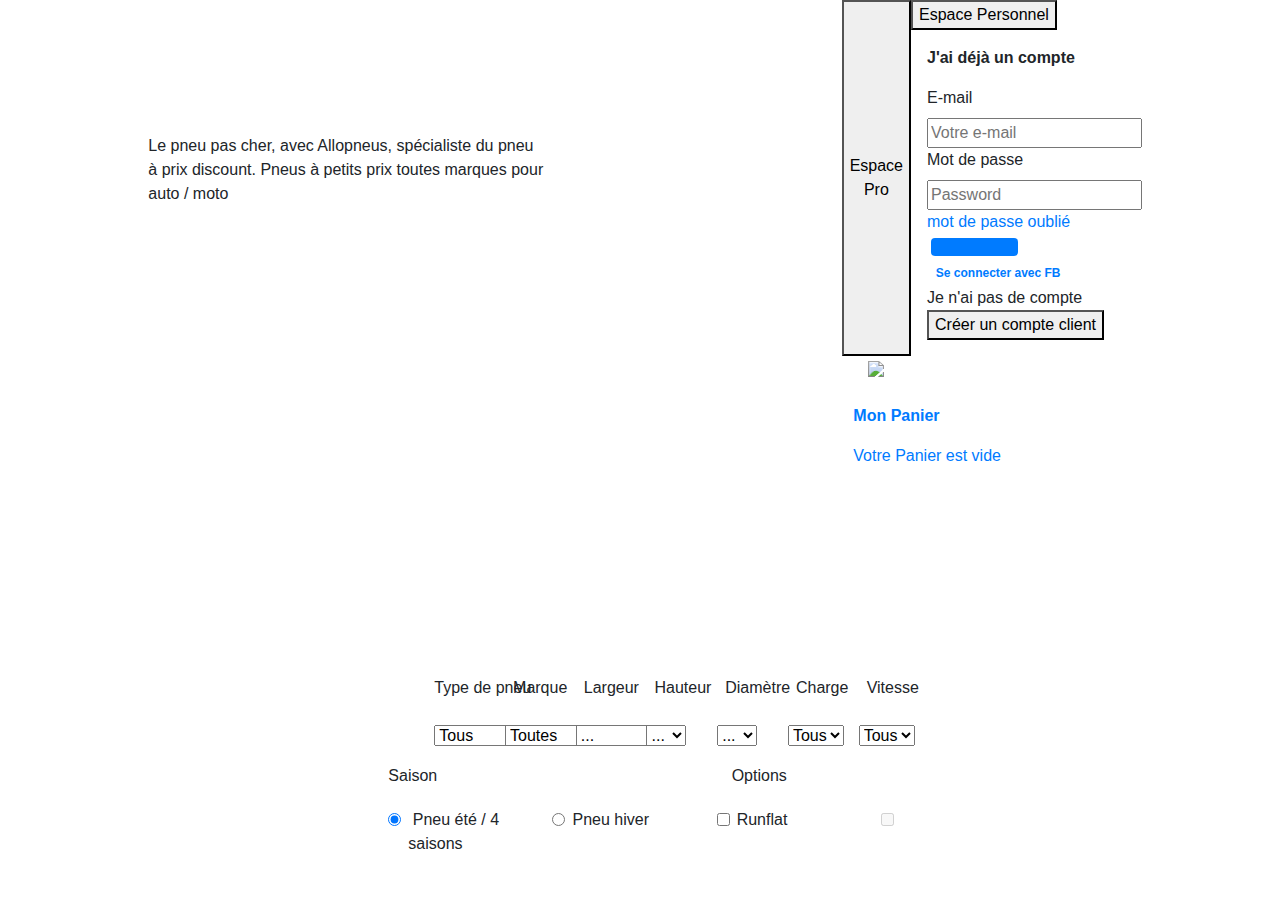
==== index.html @ eba41379 "mise en page menu 1" ====
<!DOCTYPE html>
<html lang="fr" dir="ltr">

<head>
  <meta charset="utf-8">
  <title>Pneu pas cher ALLOPNEUS - pneus auto discount, pneus moto moins cher</title>
  <link rel="stylesheet" href="https://stackpath.bootstrapcdn.com/bootstrap/4.3.1/css/bootstrap.min.css" integrity="sha384-ggOyR0iXCbMQv3Xipma34MD+dH/1fQ784/j6cY/iJTQUOhcWr7x9JvoRxT2MZw1T" crossorigin="anonymous">
  <link rel="stylesheet" href="style.css">
</head>

<body>
  <header class="mx-auto">

    <div class="row mx-auto">
      <div class="col-4 mx-auto align-self-center">
        <p id="baseline"> Le pneu pas cher, avec Allopneus, spécialiste du pneu à prix discount. Pneus à petits prix toutes marques pour auto / moto</p>
      </div>
      <div class="col-3 mx-auto ">
        <ul class="list-group list-group-horizontal">
          <button id="EspacePro">Espace Pro</button>
          <div class="DropDown">
            <button class="DropButton">Espace Personnel</button>
            <div class="DropdownContent">
              <ul class="list-unstyled p-3">
                <p><strong>J'ai déjà un compte</strong></p>
                <li><label for="Email">E-mail</label></li>
                <input type="email" id="Email" name="Email" placeholder="Votre e-mail">
                <li><label for="Password">Mot de passe</label></li>
                <input type="password" id="Password" name="Password" placeholder="Password">

                <li><a href="#">mot de passe oublié</a></li>
                <li><span class="badge badge-primary m-1"><a href="https://secure.allopneus.com/customer/login">Se Connecter</a></span></li>
                <li><span id="FB" class="badge m-1"><a
                      href="https://www.facebook.com/login.php?skip_api_login=1&api_key=227433484297189&kid_directed_site=0&app_id=227433484297189&signed_next=1&next=https%3A%2F%2Fwww.facebook.com%2Fv2.12%2Fdialog%2Foauth%3Fapp_id%3D227433484297189%26channel_url%3Dhttps%253A%252F%252Fstaticxx.facebook.com%252Fconnect%252Fxd_arbiter%252Fr%252Fd_vbiawPdxB.js%253Fversion%253D44%2523cb%253Df21e57084b6316%2526domain%253Dwww.allopneus.com%2526origin%253Dhttps%25253A%25252F%25252Fwww.allopneus.com%25252Ff2a44a3ce3f40d4%2526relation%253Dopener%26client_id%3D227433484297189%26display%3Dpopup%26domain%3Dwww.allopneus.com%26e2e%3D%257B%257D%26fallback_redirect_uri%3D27108c13-9f30-ef7b-cd9b-e6a7ad5f3321%26locale%3Dfr_FR%26origin%3D1%26redirect_uri%3Dhttps%253A%252F%252Fstaticxx.facebook.com%252Fconnect%252Fxd_arbiter%252Fr%252Fd_vbiawPdxB.js%253Fversion%253D44%2523cb%253Df365ce009c52744%2526domain%253Dwww.allopneus.com%2526origin%253Dhttps%25253A%25252F%25252Fwww.allopneus.com%25252Ff2a44a3ce3f40d4%2526relation%253Dopener%2526frame%253Dfc5926b0735a66%26response_type%3Dtoken%252Csigned_request%26scope%3Demail%252Cuser_location%26sdk%3Djoey%26version%3Dv2.12%26ret%3Dlogin&cancel_url=https%3A%2F%2Fstaticxx.facebook.com%2Fconnect%2Fxd_arbiter%2Fr%2Fd_vbiawPdxB.js%3Fversion%3D44%23cb%3Df365ce009c52744%26domain%3Dwww.allopneus.com%26origin%3Dhttps%253A%252F%252Fwww.allopneus.com%252Ff2a44a3ce3f40d4%26relation%3Dopener%26frame%3Dfc5926b0735a66%26error%3Daccess_denied%26error_code%3D200%26error_description%3DPermissions%2Berror%26error_reason%3Duser_denied&display=popup&locale=fr_FR">Se
                      connecter avec FB</a></span></li>
                <li> Je n'ai pas de compte
                  <button id="CountButton" class="DropButton">Créer un compte client</button></li>

              </ul>
        </ul>
      </div>
    </div>

    </div>
    </div>
    <!-- Début Bloc Connection-->

    <div class="row mx-auto">
      <div class="col-4 ml-auto align-self-center">
        <a href="https://www.allopneus.com/"><img id="HomeBanner" src="https://static.allopneus.com/desk/bundles/allopneusheaderfooter/img/desktop/refonte_homes/logo_15ans.png?da39a3ee5e6b4b0d3255bfef95601890afd80709" alt=""></a>
      </div>
      <div class="col-2 align-self-center">
        <a href="https://www.allopneus.com/Contact.html"><img id="ContactBanner" src="https://static.allopneus.com/desk/bundles/allopneusheaderfooter/img/desktop/refonte_homes/numero_2015.jpg?da39a3ee5e6b4b0d3255bfef95601890afd80709" alt=""></a>
      </div>
      <div class="col-2 mr-auto">
        <span class="row align-self-center">
          <span class="col-6">
        <a href="https://secure.allopneus.com/checkout/cart">    <img src="https://static.allopneus.com/images/refonte_homes/panier_2014.png"></span>
          <span class="col-6">
            <p id="Panier1"><Strong>Mon Panier</strong></p>
            <p id="Panier2">Votre Panier est vide</p>
          </span></span></a>
      </div>

    </div>

    <!-- Fin Bloc Connection-->

    <!-- Début premier Menu -->
    <div class="row col-12 mx-auto p-0">
      <nav id="Menu1" class="navbar navbar-expand-lg mx-auto col-9 p-0">
        <button class="navbar-toggler" type="button" data-toggle="collapse" data-target="#navbarNav" aria-controls="navbarNav" aria-expanded="false" aria-label="Toggle navigation">
          <span class="navbar-toggler-icon"></span>
        </button>
        <div class="collapse navbar-collapse" id="navbarNav">
          <ul class="navbar-nav">
            <li id="PneuAutoTitle" class="nav-item active p-1">
              <a class="nav-link text-white" href="https://www.allopneus.com/">PNEU AUTOS <span class="sr-only">(current)</span></a>
            </li>
            <li id="" class="nav-item MenuTire p-1">
              <a class="nav-link text-white" href="https://www.allopneus.com/jantes/">JANTES</a>
            </li>
            <li id="#PneuMotoTitle" class="nav-item MenuTire p-1">
              <a class="nav-link text-white" href="https://www.allopneus.com/pneu-moto/">PNEU MOTO</a>
            </li>
            <li class="nav-item MenuTire p-1">
              <a class="nav-link text-white" href="https://www.allopneus.com/pneu-quad/">PNEU QUAD</a>
            </li>
            <li class="nav-item MenuTire v">
              <a class="nav-link text-white" href="https://www.allopneus.com/pneu-agricole/">PNEU AGRICOLE</a>
            </li>
            <li class="nav-item MenuTire p-1">
              <a class="nav-link text-white" href="https://www.allopneus.com/pneu-poids-lourds/">PNEU POIDS LOURDS</a>
            </li>
            <li id="PromoTitle" class="nav-item p-1">
              <a class="nav-link text-white" href="https://www.allopneus.com/promo/">PROMO</a>
            </li>
            <li id="HiverTitle" class="nav-item p-1">
              <a class="nav-link text-white" href="https://www.allopneus.com/pneu-hiver/">HIVER</a>
            </li>
            <li id="MontageTitle" class="nav-item p-1">
              <a class="nav-link text-white" href="https://www.allopneus.com/montage-pneu/">MONTAGE</a>
            </li>
          </ul>
        </div>
      </nav>
    </div>

    <!-- Fin premier Menu -->
    <!-- Début Deuxieme menu*-->

    <div class="row mx-auto">
      <nav id="Menu2" class="col-9 navbar navbar-expand-lg navbar-light mx-auto ">
        <button class="navbar-toggler" type="button" data-toggle="collapse" data-target="#navbarNav" aria-controls="navbarNav" aria-expanded="false" aria-label="Toggle navigation">
          <span class="navbar-toggler-icon"></span>
        </button>
        <div class="collapse navbar-collapse" id="navbarNav">
          <ul class="navbar-nav p-0">
            <li class="nav-item active">
              <a class="nav-link text-white" href="https://www.allopneus.com/pneu-auto/tourisme/">Pneu Voiture/Tourisme <span class="sr-only">(current)</span></a>
            </li>
            <li class="nav-item">
              <a class="nav-link text-white" href="https://www.allopneus.com/pneu-auto/4x4/">Pneu 4X4 / SUV </a>
            </li>
            <li class="nav-item">
              <a class="nav-link text-white" href="https://www.allopneus.com/pneu-auto/utilitaire/">Pneu Camionnette / Utilitaire</a>
            </li>
            <li class="nav-item">
              <a class="nav-link text-white" href="https://www.allopneus.com/pneu-auto/competition/">Compétition</a>
            </li>
            <li class="nav-item">
              <a class="nav-link text-white" href="https://www.allopneus.com/pneu-auto/collection/">Collection</a>
            </li>
            <li class="nav-item">
              <a class="nav-link text-white" href="https://www.allopneus.com/jantes/pack/">Pack Jantes + Pneu</a>
            </li>
            <li class="nav-item">
              <a class="nav-link text-white" href="https://www.allopneus.com/pneu-4-saisons/">Pneu 4 saisons</a>
            </li>
            <li class="nav-item">
              <a class=" nav-link text-white" href="https://www.allopneus.com/pneu-auto/accessoires/">Accessoires</a>
            </li>

          </ul>
        </div>
      </nav>

    </div>
    <!-- Fin Deuxieme menu*-->


    <!-- Début Troisième Menu-->

    <div class="row mx-auto">

      <div id="MenuVertical" class="col-2 ml-auto p-0">
        <div class="nav flex-column col-12 p-0" id="v-pills-tab" role="tablist" aria-orientation="vertical">
          <a class="nav-link active text-white" id="v-pills-home-tab" data-toggle="pill" href="#v-pills-home" role="tab" aria-controls="v-pills-home" aria-selected="true"><span class="BoldSearch">Recherche</span></br><span class="VerticalTitle"> par
              Dimension</span></a>
          <a class="nav-link text-white" id="v-pills-profile-tab" data-toggle="pill" href="#v-pills-profile" role="tab" aria-controls="v-pills-profile" aria-selected="false"><span class="BoldSearch">Recherche</span> <span
              class="VerticalTitle"></br>par Véhicule</span></a>
          <a class="nav-link text-white" id="v-pills-messages-tab" data-toggle="pill" href="#v-pills-messages" role="tab" aria-controls="v-pills-messages" aria-selected="false"><span class="BoldSearch">Recherche</span> <span
              class="VerticalTitle"></br>par Marques</span></br></a>
        </div>
      </div>
      <div id="BlocDeroulant1" class="col-7 mr-auto">

        <!-- Début  Liste Déroulante-->

        <div class="row mx-auto tab-content" id="v-pills-tabContent">
          <div class="tab-pane fade show active row col-12" id="v-pills-home" role="tabpanel" aria-labelledby="v-pills-home-tab">


            <div class="row col-12 mx-auto align-self-center ">
              <div class="col-1 pr-1 m-3 text-center">
                <p class=""><label for="selectPneu">Type&nbsp;de&nbsp;pneu</label></p>
                <select>
                  <option value=1>Tous</option>
                  <option value=2>Voiture/Tourisme</option>
                  <option value=3>Pneu 4X4 / SUV </option>
                  <option value=4>Camionnette / Utilitaire</option>
                  <option value=5>Compétition</option>
                  <option value=6>Collection</option>
                  <option value=7>Remorque bagagère</option>
                  <option value=8>Moto</option>
                  <option value=9>Quad</option>
                  <option value=10>Agricole</option>
                  <option value=11>Poids Lourds</option>
                </select>
              </div>
              <div class="col-1 mr-3 align-self-center text-center">
                <p class="ml-2"><label for="selectPneu">Marque</label></p>
                <select>
                  <option value="1">Toutes</option>
                  <option value="2">Marques Premium</option>
                  <option value="3">Bridgetstone</option>
                  <option value="4">Continental</option>
                  <option value="5">Dunlop</option>
                  <option value="6">Goodyear</option>
                  <option value="7">Hankook</option>
                  <option value="8">Michelin</option>
                  <option value="9">Pirelli</option>
                  <option value="10">Marques Quality</option>
                  <option value="11">Bf goodrich</option>
                  <option value="12">Cooper</option>
                  <option value="13">Falken</option>
                  <option value="14">Federal</option>
                  <option value="15">Firestone</option>
                  <option value="16">Fulda</option>
                  <option value="17">General Tire</option>
                  <option value="18">Kumho</option>
                  <option value="19">Laufenn</option>
                  <option value="20">Marshall</option>
                  <option value="21">Maxxis</option>
                  <option value="22">Nankang</option>
                  <option value="23">Nexen</option>
                  <option value="24">Nokian</option>
                  <option value="25">Toyo</option>
                  <option value="26">Uniroyal</option>
                  <option value="27">Vredestein</option>
                  <option value="28">MArques Eco Budget</option>
                  <option value="29">Yokohama</option>
                  <option value="30">Atturo</option>
                  <option value="31">Autogreen</option>
                  <option value="32">Habilead</option>
                  <option value="33">Haida</option>
                  <option value="34">Imperial</option>
                  <option value="35">Nokian</option>
                  <option value="36">Toyo</option>
                  <option value="37">Keter</option>
                  <option value="38">Kinforest</option>
                  <option value="39">Mazzini</option>
                  <option value="40">Nordexx>
                  <option value="41">Atturo</option>
                  <option value="42">Poxertrac</option>
                  <option value="43">Riken Europe/option>
                  <option value="44">Sunny</option>
                  <option value="45">Sunwide</option>
                  <option value="46">Tracmax</option>
                  <option value="47">Marquesrechapes</option>
                  <option value="48">Nortentha</option>

                </select>
              </div>
              <div class="col-1 mr-3 align-self-center text-center">
                <p class="ListTitle ml-2"><label for="selectPneu">Largeur </label></p>
                <select>
                  <option value="1">...</option>
                  <optgroup label="Valeur principales">
                    <option value="1">145</option>
                    <option value="2">155</option>
                    <option value="3">165</option>
                    <option value="4">175</option>
                    <option value="5">185</option>
                    <option value="6">195</option>
                    <option value="7">175</option>
                    <option value="8">185</option>
                    <option value="9">205</option>
                    <option value="10">215</option>
                    <option value="11">225</option>
                    <option value="12">235</option>
                    <option value="13">245</option>
                    <option value="14">255</option>
                    <option value="15">265</option>
                  </optgroup>
                  <optgroup label="Autres Valeurs">
                    <option value="1">4.00</option>
                    <option value="2">4.50</option>
                    <option value="3">4.75</option>
                    <option value="4">5.00</option>
                    <option value="5">5.00/5.25</option>
                    <option value="6">5.25</option>
                    <option value="7">5.5</option>
                    <option value="8">6</option>
                    <option value="9">6.00</option>
                    <option value="10">6.40</option>
                    <option value="11">6.5</option>
                    <option value="12">6.50</option>
                    <option value="13">6.70</option>
                    <option value="14">7</option>
                    <option value="15">7.00</option>
                    <option value="9">7.25</option>
                    <option value="10">7.5</option>
                    <option value="11">7.50</option>
                    <option value="12">8.2</option>
                    <option value="13">8.20</option>
                    <option value="14">9.2</option>
                    <option value="15">11</option>
                    <option value="9">12</option>
                    <option value="10">13</option>
                    <option value="11">14</option>
                    <option value="12">15</option>
                    <option value="13">16</option>
                    <option value="14">17</option>
                    <option value="15">18</option>
                    <option value="9">18.5</option>
                    <option value="10">20</option>
                    <option value="11">23</option>
                    <option value="12">26</option>
                    <option value="13">29</option>
                    <option value="14">30</option>
                    <option value="15">31</option>
                    <option value="10">32</option>
                    <option value="11">33</option>
                    <option value="12">35</option>
                    <option value="13">37</option>
                    <option value="14">125</option>
                    <option value="15">130</option>
                    <option value="14">135</option>
                    <option value="15">150</option>
                    <option value="14">160</option>
                    <option value="15">170</option>
                    <option value="14">180</option>
                    <option value="15">190</option>
                    <option value="15">200</option>
                    <option value="14">210</option>
                    <option value="15">220</option>
                    <option value="14">230</option>
                    <option value="15">240</option>
                    <option value="15">250</option>
                    <option value="14">270</option>
                    <option value="15">275</option>
                    <option value="14">280</option>
                    <option value="15">285</option>
                    <option value="15">290</option>
                    <option value="14">295</option>
                    <option value="15">300</option>
                    <option value="14">305</option>
                    <option value="15">315</option>
                    <option value="15">320</option>
                    <option value="14">325</option>
                    <option value="15">330</option>
                    <option value="14">345</option>
                    <option value="15">350</option>
                    <option value="15">355</option>
                    <option value="14">365</option>
                    <option value="15">400</option>
                    <option value="15">430</option>
                    <option value="14">450</option>
                    <option value="15">475</option>
                    <option value="14">500</option>
                    <option value="15">525</option>
                    <option value="15">530</option>
                    <option value="14">550</option>
                    <option value="15">600</option>
                    <option value="14">640</option>
                    <option value="15">650</option>
                    <option value="15">670</option>
                    <option value="14">675</option>
                    <option value="15">700</option>
                    <option value="15">710</option>
                    <option value="15">725</option>
                    <option value="14">750</option>
                    <option value="15">760</option>
                    <option value="14">815</option>
                    <option value="15">820</option>
                    <option value="15">880</option>
                    <option value="14">895</option>

                  </optgroup>
                </select>
              </div>
              <div class="col-1 mr-3 align-self-center text-center">
                <p class="ListTitle ml-2"><label for="selectPneu">Hauteur</label></p>
                <select>
                  <option value="0">...</option>
                  <option value="1">R</option>
                  <option value="2">35</option>
                  <option value="3">40</option>
                  <option value="4">45</option>
                  <option value="5">50</option>
                  <option value="6">55</option>
                  <option value="7">60</option>
                  <option value="8">65</option>
                  <option value="9">70</option>
                  <option value="10">75</option>
                  <option value="10">80</option>
                </select>
              </div>
              <div class="col-1 mr-3 align-self-center text-center">
                <p class="ml-2"><label for="selectPneu">Diamètre</label></p>
                <select>
                  <option value="0">...</option>
                  <option value="1">15</option>
                  <option value="2">16</option>
                  <option value="3">17</option>
                  <option value="4">18</option>
                  <option value="5">19</option>
                </select>
              </div>
              <div class="col-1 mr-3 align-self-center text-center">
                <p class="ml-2"><label for="selectPneu">Charge</label></p>
                <select>
                  <option value="1">Tous</option>
                  <option value="2">90</option>
                  <option value="3">91</option>
                  <option value="4">94</option>
                  <option value="5">98</option>
                </select>
              </div>
              <div class="col-1 mr-3 align-self-center text-center">
                <p class="ml-2"><label for="selectPneu">Vitesse</label></p>
                <select>
                  <option value="1">Tous</option>
                  <option value="2">Q</option>
                  <option value="3">T</option>
                  <option value="4">H</option>
                  <option value="5">V</option>
                  <option value="3">W</option>
                  <option value="4">Y</option>
                  <option value="5">Z</option>
                </select>
              </div>
            </div>
            <div class="row">
              <div class="col-6 align-self-center">
                <p >Saison</p>
              </div>
              <div class="col-6 align-self-center p-0">
                <p>Options</p>
              </div>
            </div>
            <div class="row col-12 mt-1">

              <div class="form-check col-3">
                <input class="form-check-input" type="radio" name="exampleRadios" id="exampleRadios1" value="option1" checked>
                <label class="form-check-label" for="exampleRadios1">
                  <img src="img/icone-saison-ete.png" alt=""> Pneu été / 4 saisons
                </label>
              </div>
              <div class="form-check col-3">
                <input class="form-check-input" type="radio" name="exampleRadios" id="exampleRadios2" value="option2">
                <label class="form-check-label" for="exampleRadios2">
                  <img src="img/icone-saison-hiver.png" alt="">Pneu hiver
                </label>
              </div>

              <div class="form-check col-3">
                <input class="form-check-input" type="checkbox" value="" id="defaultCheck1">
                <label class="form-check-label" for="defaultCheck1">
                  Runflat
                </label>
              </div>
              <div class="form-check col-3 ">
                <input class="form-check-input" type="checkbox" value="" id="defaultCheck2" disabled>
                <label class="form-check-label text-white" for="defaultCheck2">
                  Renforcé
                </label>
              </div>

            </div>
          </div>
          <div class="tab-pane fade" id="v-pills-profile" role="tabpanel" aria-labelledby="v-pills-profile-tab">
          </div>
          <div class="tab-pane fade" id="v-pills-messages" role="tabpanel" aria-labelledby="v-pills-messages-tab">
            <div class="row mx-auto">
              <div class="col-2 mt-4 mx-auto"><label for="selectPneu">Vitesse</label>
                <select>
                  <option value="1">Tous</option>
                  <option value="2">Q</option>
                  <option value="3">T</option>
                  <option value="4">H</option>
                  <option value="5">V</option>
                  <option value="3">W</option>
                  <option value="4">Y</option>
                  <option value="5">Z</option>
                </select>
              </div>
              <div class="col-2 align-self-center mx-auto">
                <a href="https://www.allopneus.com/marque/pneu-auto/michelin-106">
                  <img class="LogoPneu" src="https://static.allopneus.com/images//fabriquant/michelin.png" /></a>
              </div>
              <div class="col-2 align-self-center mx-auto">
                <a href="https://www.allopneus.com/marque/pneu-auto/hankook-69">
                  <img class="LogoPneu" src="https://static.allopneus.com/images//fabriquant/hankook.png" />
                </a>
              </div>
              <div class="col-2 align-self-center mx-auto">
                <a href="https://www.allopneus.com/marque/pneu-auto/goodyear-65">
                  <img class="LogoPneu" src="https://static.allopneus.com/images//fabriquant/goodyear.png" />
                </a>
              </div>
              <div class="col-2 align-self-center mx-auto">
                <a href="https://www.allopneus.com/marque/pneu-auto/bridgestone-22">
                  <img class="LogoPneu" src="https://static.allopneus.com/images//fabriquant/bridgestone.png" />
                </a>
              </div>
              <div class="col-2 align-self-center mx-auto">
                <a href="https://www.allopneus.com/marque/pneu-auto/dunlop-47">
                  <img  class="LogoPneu"src="https://static.allopneus.com/images//fabriquant/dunlop.png" />
                </a>
              </div>
            </div>
            <div class="row">
              <div class="col-2 align-self-center mx-auto">
                <a href="https://www.allopneus.com/marque/pneu-auto/continental-35"> <img class="LogoPneu" src="https://static.allopneus.com/images//fabriquant/continental.png" /></a>
              </div>
              <div class="col-2 align-self-center mx-auto">
                <a href="https://www.allopneus.com/marque/pneu-auto/toyo-160">
                  <img  class="LogoPneu"src="https://static.allopneus.com/images//fabriquant/toyo.png" />
                </a>
              </div>
              <div class="col-2 align-self-center mx-auto">
                <a href="https://www.allopneus.com/marque/pneu-auto/pirelli-124">
                  <img  class="LogoPneu"src="https://static.allopneus.com/images//fabriquant/pirelli.png" />
                </a>
              </div>
              <div class="col-2 align-self-center mx-auto">
                <a href="https://www.allopneus.com/marque/pneu-auto/falken-51">
                  <img class="LogoPneu" src="https://static.allopneus.com/images//fabriquant/falken.png" />
                </a>
              </div>
              <div class="col-2 align-self-center mx-auto">
                <a href="https://www.allopneus.com/marque/pneu-auto/firestone-55">
                  <img class="LogoPneu" src="https://static.allopneus.com/images//fabriquant/firestone.png" />
                </a>
              </div>
              <div class="col-2 align-self-center mx-auto">
                <a href="https://www.allopneus.com/marque/pneu-auto/kleber-85">
                  <img class="LogoPneu" src="https://static.allopneus.com/images//fabriquant/kleber.png" />
                </a>
              </div>



            </div>
          </div>
          <!-- Fin  Liste Déroulante-->

        </div>
  </header>



  <script src="https://code.jquery.com/jquery-3.3.1.slim.min.js" integrity="sha384-q8i/X+965DzO0rT7abK41JStQIAqVgRVzpbzo5smXKp4YfRvH+8abtTE1Pi6jizo" crossorigin="anonymous"></script>
  <script src="https://cdnjs.cloudflare.com/ajax/libs/popper.js/1.14.7/umd/popper.min.js" integrity="sha384-UO2eT0CpHqdSJQ6hJty5KVphtPhzWj9WO1clHTMGa3JDZwrnQq4sF86dIHNDz0W1" crossorigin="anonymous"></script>
  <script src="https://stackpath.bootstrapcdn.com/bootstrap/4.3.1/js/bootstrap.min.js" integrity="sha384-JjSmVgyd0p3pXB1rRibZUAYoIIy6OrQ6VrjIEaFf/nJGzIxFDsf4x0xIM+B07jRM" crossorigin="anonymous"></script>
</body>

</html>
---- style.css ----
#carouselExampleIndicators  #target1 {
  background-image: url("Pneu-Allopneus_premium_Promo-pneu-auto-pas-cher-slidinette.jpg");
  background-repeat: no-repeat;
  display: block;
}

#carouselExampleIndicators #target2{
  background-image: url("Pneu_pirelli_pneu_auto_pas_cher_montage_domicileslidinette.jpg");
  background-repeat: no-repeat;
  display: block;
}

#carouselExampleIndicators #target3 {
  background-image: url("Pneu_hankook_pneu_auto_nouveau_pas_cher_slidinette.jpg");
  background-repeat: no-repeat;
  display: block;
}

.carousel-indicators>li{
  height: 3.1vw;
  width: 9.3vW;
}

.modal-title{
  color: black;
}

.modal-body{
  font-size: 0.9vw;
}

#Modalink{
  color: black;
  text-decoration: underline;
}

.carousel-caption{
  top: 35vw;
  left: 70vw;
  font-size: 1vw;
}

.modal-body2{
  margin-top: 2vw;
  font-size: 0.9vw
}

.OrangeColor{
  color: #ff6600;
  background-color: #f2f2f2;
  font-family: 'Roboto', sans-serif;
  font-size: 1vw;
}

.imgbody1{
  width: 6vw;
}

.Btnwen{
width: 3vw;
background-color: #ff6600;
font-family: 'Roboto', sans-serif;
}

.BgBlack{
  background-color: #343434;
  color: white;
  font-family: 'Roboto', sans-serif;
}

.chevron{
width: 1vw;
}

.TitleOrange{
  background-color: #ff6600;
  color: white;
  text-align: center;
  height: 3.2vh;
  font-size: 1vw;
}

.BlackText{
  font-size: 1vw;
}

.columns{
  columns: 2
}
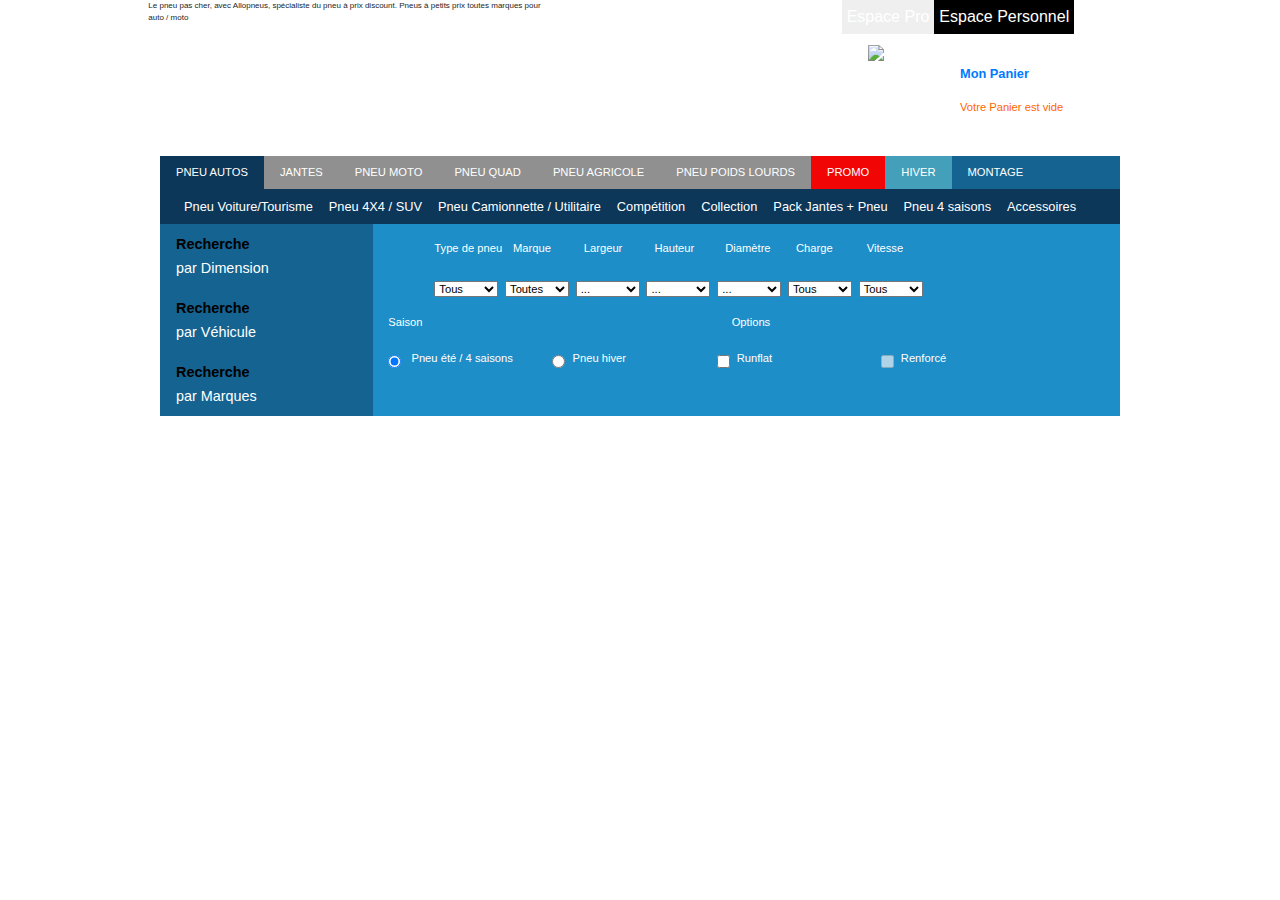
==== commit d9ac0efb: "menu 1 placement" ====
--- a/index.html
+++ b/index.html
@@ -72,35 +72,36 @@
         <button class="navbar-toggler" type="button" data-toggle="collapse" data-target="#navbarNav" aria-controls="navbarNav" aria-expanded="false" aria-label="Toggle navigation">
           <span class="navbar-toggler-icon"></span>
         </button>
-        <div class="collapse navbar-collapse" id="navbarNav">
-          <ul class="navbar-nav">
-            <li id="PneuAutoTitle" class="nav-item active p-1">
+        <div class="collapse navbar-collapse" id="EmptyBlock">
+            <ul  class="navbar-nav">
+          <li id="PneuAutoTitle" class="nav-item active p-2 pr-2">
               <a class="nav-link text-white" href="https://www.allopneus.com/">PNEU AUTOS <span class="sr-only">(current)</span></a>
             </li>
-            <li id="" class="nav-item MenuTire p-1">
+            <li id="" class="nav-item MenuTire p-2">
               <a class="nav-link text-white" href="https://www.allopneus.com/jantes/">JANTES</a>
             </li>
-            <li id="#PneuMotoTitle" class="nav-item MenuTire p-1">
+            <li id="#PneuMotoTitle" class="nav-item MenuTire p-2 pr-2">
               <a class="nav-link text-white" href="https://www.allopneus.com/pneu-moto/">PNEU MOTO</a>
             </li>
-            <li class="nav-item MenuTire p-1">
+            <li class="nav-item MenuTire p-2">
               <a class="nav-link text-white" href="https://www.allopneus.com/pneu-quad/">PNEU QUAD</a>
             </li>
-            <li class="nav-item MenuTire v">
+            <li class="nav-item MenuTire p-2">
               <a class="nav-link text-white" href="https://www.allopneus.com/pneu-agricole/">PNEU AGRICOLE</a>
             </li>
-            <li class="nav-item MenuTire p-1">
+            <li class="nav-item MenuTire p-2">
               <a class="nav-link text-white" href="https://www.allopneus.com/pneu-poids-lourds/">PNEU POIDS LOURDS</a>
             </li>
-            <li id="PromoTitle" class="nav-item p-1">
+            <li id="PromoTitle" class="nav-item p-2">
               <a class="nav-link text-white" href="https://www.allopneus.com/promo/">PROMO</a>
             </li>
-            <li id="HiverTitle" class="nav-item p-1">
+            <li id="HiverTitle" class="nav-item p-2">
               <a class="nav-link text-white" href="https://www.allopneus.com/pneu-hiver/">HIVER</a>
             </li>
-            <li id="MontageTitle" class="nav-item p-1">
+            <li id="MontageTitle" class="nav-item p-2">
               <a class="nav-link text-white" href="https://www.allopneus.com/montage-pneu/">MONTAGE</a>
             </li>
+            <li class="vw-50"></li>
           </ul>
         </div>
       </nav>
--- a/style.css
+++ b/style.css
@@ -1,89 +1,206 @@
-#carouselExampleIndicators  #target1 {
-  background-image: url("Pneu-Allopneus_premium_Promo-pneu-auto-pas-cher-slidinette.jpg");
-  background-repeat: no-repeat;
+/* Dropdown Formulaire */
+.DropButton1 {
+  background-color: :##424242;
+  color: white;
+  padding: 5px;
+  font-size: 1em;
+  border: none;
+}
+
+#EspacePro {
+  color: white;
+  padding: 5px;
+  font-size: 1em;
+  border: none;
+}
+
+.DropButton:hover {
+  background-color: #ff6600;
+  color: white;
+  padding: 5px;
+  font-size: 1em;
+  border: none;
+}
+
+.DropButton {
+  background-color: black;
+  color: white;
+  padding: 5px;
+  font-size: 1em;
+  border: none;
+}
+
+.DropDown {
+  position: relative;
+  display: inline-block;
+}
+
+.DropdownContent {
+  display: none;
+  position: absolute;
+  background-color: #f1f1f1;
+  min-width: 160px;
+  box-shadow: 0px 8px 16px 0px rgba(0, 0, 0, 0.2);
+  z-index: 1;
+  border: 2px solid orange;
+  padding: 5px;
+}
+
+.DropdownContent a {
+  color: black;
+  padding: 12px;
+  text-decoration: none;
   display: block;
 }
 
-#carouselExampleIndicators #target2{
-  background-image: url("Pneu_pirelli_pneu_auto_pas_cher_montage_domicileslidinette.jpg");
-  background-repeat: no-repeat;
+.DropdownContent a:hover {
+  background-color: #ddd;
+}
+
+.DropDown:hover .DropdownContent {
   display: block;
 }
 
-#carouselExampleIndicators #target3 {
-  background-image: url("Pneu_hankook_pneu_auto_nouveau_pas_cher_slidinette.jpg");
-  background-repeat: no-repeat;
-  display: block;
-}
-
-.carousel-indicators>li{
-  height: 3.1vw;
-  width: 9.3vW;
-}
-
-.modal-title{
+.DropDown:hover .DropButton .DropButton1 {
+  background-color: #ff6600;
+  border: 5px solid #ff6600;
+}
+
+#FB {
+  background-color: #3b5998;
+  color: #FFFFFF;
+}
+
+#baseline {
+  font-size: 0.5em;
+}
+
+#CountButton {
+  background: #ff6600;
+  padding: 12px;
+  font-size: 0.8em;
+  border-radius: 0.5px;
+}
+
+/* Bloc Header*/
+#HomeBanner {
+  width: 30vw;
+}
+
+#ContactBanner {
+  width: 12vw;
+}
+
+#Panier1 {
+  font-size: 0.8em
+}
+
+#Panier2 {
+  font-size: 0.7em;
+  color: #ff6600;
+}
+
+#Menu1 {
+  Font-size: 0.7em;
+}
+
+
+
+.nav-item .nav-link {
+  padding: 0;
+}
+
+.nav-item:hover {
+  background-color: #303030;
+}
+
+
+
+.MenuTire {
+  background: #909090;
+}
+
+#EmptyBlock>nav-link a:hover {
+  background-color: #D3D3D3;
+}
+
+#PneuAutoTitle {
+  background-color: #0c3759;
+  color: #FFFFFF;
+}
+
+#PromoTitle {
+  background-color: #f10505;
+}
+
+#HiverTitle {
+  background-color: #449fba;
+}
+
+#MontageTitle {
+  background-color: #156391;
+}
+#EmptyBlock {
+  background-color: #156391;
+}
+#Menu2 {
+  Font-size: 0.8em;
+  background-color: #0c3759;
+}
+
+#MenuVertical {
+  background-color: #156391;
+  margin: 0;
+  float: left;
+}
+
+.BoldSearch {
   color: black;
-}
-
-.modal-body{
-  font-size: 0.9vw;
-}
-
-#Modalink{
-  color: black;
-  text-decoration: underline;
-}
-
-.carousel-caption{
-  top: 35vw;
-  left: 70vw;
-  font-size: 1vw;
-}
-
-.modal-body2{
-  margin-top: 2vw;
-  font-size: 0.9vw
-}
-
-.OrangeColor{
-  color: #ff6600;
-  background-color: #f2f2f2;
-  font-family: 'Roboto', sans-serif;
-  font-size: 1vw;
-}
-
-.imgbody1{
-  width: 6vw;
-}
-
-.Btnwen{
-width: 3vw;
-background-color: #ff6600;
-font-family: 'Roboto', sans-serif;
-}
-
-.BgBlack{
-  background-color: #343434;
-  color: white;
-  font-family: 'Roboto', sans-serif;
-}
-
-.chevron{
-width: 1vw;
-}
-
-.TitleOrange{
-  background-color: #ff6600;
-  color: white;
-  text-align: center;
-  height: 3.2vh;
-  font-size: 1vw;
-}
-
-.BlackText{
-  font-size: 1vw;
-}
-
-.columns{
-  columns: 2
-}
+  font-weight: bold;
+  font-size: 0.9em;
+}
+
+.VerticalTitle {
+  font-size: 0.9em;
+}
+
+#v-pills-home-tab:active {
+  background-color: #1d8ec8;
+}
+
+#v-pills-home-tab:hover {
+  background-color: #1d8ec8;
+}
+
+#v-pills-profile-tab:hover{
+  background-color: #1d8ec8;
+}
+
+#v-pills-profile-tab:active {
+  background-color: #1d8ec8;
+}
+
+#v-pills-messages-tab:hover {
+  background-color: #1d8ec8;
+}
+
+#v-pills-messages-tab:active {
+  background-color: #1d8ec8;
+}
+
+#BlocDeroulant1 {
+  background-color: #1d8ec8;
+  margin: 0;
+}
+
+#v-pills-home {
+  font-size: 0.7em;
+  color: #FFFFFF
+}
+
+.LogoPneu{
+  width: 8vw;
+}
+select {
+  width: 5vw;
+}
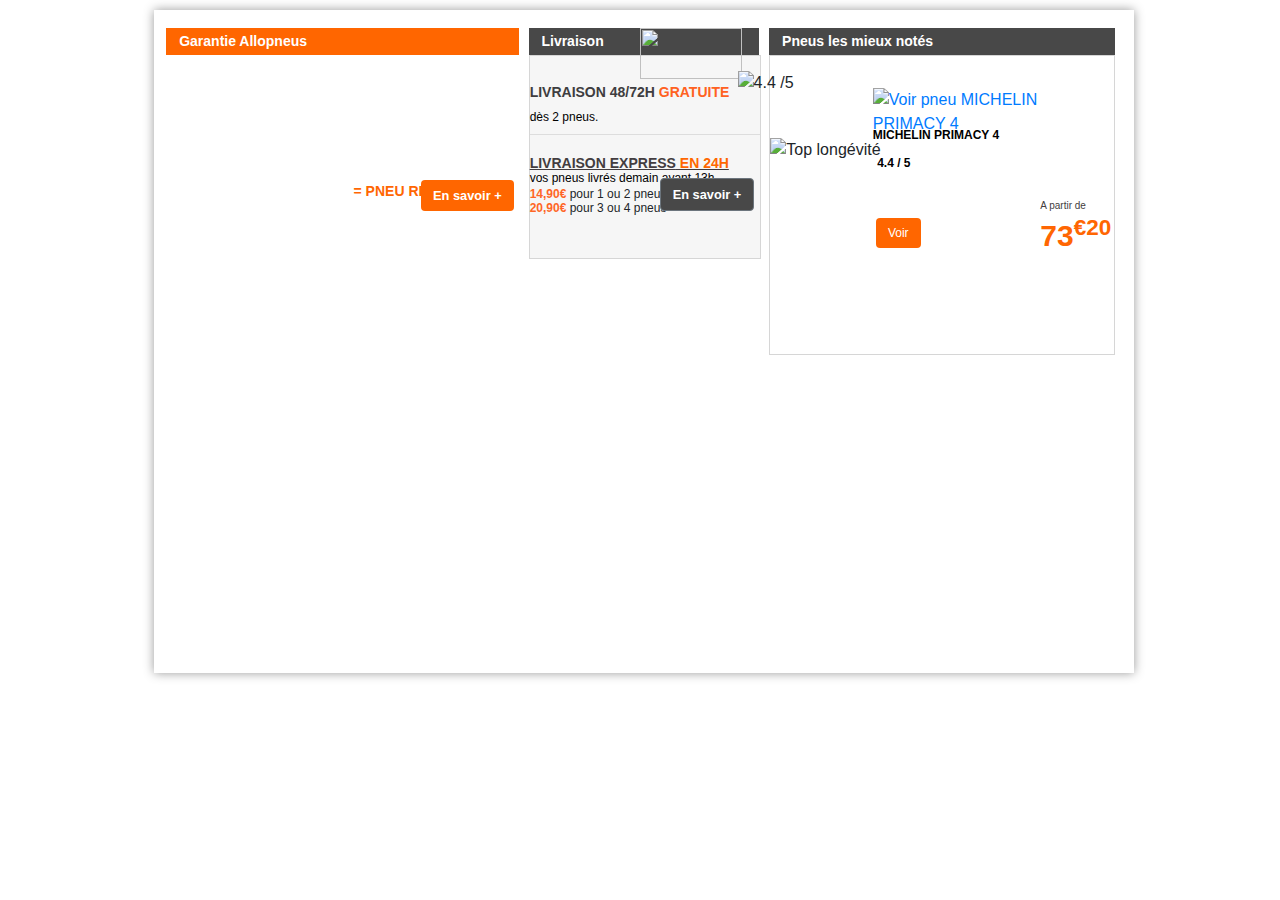
==== commit abdcb43d: "Version 2" ====
--- a/index.html
+++ b/index.html
@@ -2,536 +2,76 @@
 <html lang="fr" dir="ltr">
 
 <head>
-  <meta charset="utf-8">
-  <title>Pneu pas cher ALLOPNEUS - pneus auto discount, pneus moto moins cher</title>
+  <meta charset="utf-8" />
+  <link rel="stylesheet" href="style.css" />
   <link rel="stylesheet" href="https://stackpath.bootstrapcdn.com/bootstrap/4.3.1/css/bootstrap.min.css" integrity="sha384-ggOyR0iXCbMQv3Xipma34MD+dH/1fQ784/j6cY/iJTQUOhcWr7x9JvoRxT2MZw1T" crossorigin="anonymous">
-  <link rel="stylesheet" href="style.css">
+  <title></title>
 </head>
 
 <body>
-  <header class="mx-auto">
+  <header>
 
-    <div class="row mx-auto">
-      <div class="col-4 mx-auto align-self-center">
-        <p id="baseline"> Le pneu pas cher, avec Allopneus, spécialiste du pneu à prix discount. Pneus à petits prix toutes marques pour auto / moto</p>
+  </header>
+  <div class="container1">
+
+  </div>
+  <div class="container2">
+
+  </div>
+  <div class="container3">
+    <div class="row">
+      <div class="col-12 col-lg-4 col-md-4">
+        <h2 class="bandeau1">Garantie Allopneus</h2>
+        <div class="blocImage">
+          <a href="https://www.allopneus.com/Garantie.html" title="La garantie Allopneus">
+            <p id="texteBloc1">Pneu endommagé</p>
+            <p id="texte2Bloc1">= Pneu remboursé</p>
+          </a>
+          <a class="btn btn-primary" id="bouttonBloc1" href="https://www.allopneus.com/Garantie.html" role="button" title="En savoir +">En savoir +</a>
+        </div>
+        <img class="fleche1" src="https://static.allopneus.com/images//refonte_homes/fleche_home_or.png" alt="" title="" />
       </div>
-      <div class="col-3 mx-auto ">
-        <ul class="list-group list-group-horizontal">
-          <button id="EspacePro">Espace Pro</button>
-          <div class="DropDown">
-            <button class="DropButton">Espace Personnel</button>
-            <div class="DropdownContent">
-              <ul class="list-unstyled p-3">
-                <p><strong>J'ai déjà un compte</strong></p>
-                <li><label for="Email">E-mail</label></li>
-                <input type="email" id="Email" name="Email" placeholder="Votre e-mail">
-                <li><label for="Password">Mot de passe</label></li>
-                <input type="password" id="Password" name="Password" placeholder="Password">
-
-                <li><a href="#">mot de passe oublié</a></li>
-                <li><span class="badge badge-primary m-1"><a href="https://secure.allopneus.com/customer/login">Se Connecter</a></span></li>
-                <li><span id="FB" class="badge m-1"><a
-                      href="https://www.facebook.com/login.php?skip_api_login=1&api_key=227433484297189&kid_directed_site=0&app_id=227433484297189&signed_next=1&next=https%3A%2F%2Fwww.facebook.com%2Fv2.12%2Fdialog%2Foauth%3Fapp_id%3D227433484297189%26channel_url%3Dhttps%253A%252F%252Fstaticxx.facebook.com%252Fconnect%252Fxd_arbiter%252Fr%252Fd_vbiawPdxB.js%253Fversion%253D44%2523cb%253Df21e57084b6316%2526domain%253Dwww.allopneus.com%2526origin%253Dhttps%25253A%25252F%25252Fwww.allopneus.com%25252Ff2a44a3ce3f40d4%2526relation%253Dopener%26client_id%3D227433484297189%26display%3Dpopup%26domain%3Dwww.allopneus.com%26e2e%3D%257B%257D%26fallback_redirect_uri%3D27108c13-9f30-ef7b-cd9b-e6a7ad5f3321%26locale%3Dfr_FR%26origin%3D1%26redirect_uri%3Dhttps%253A%252F%252Fstaticxx.facebook.com%252Fconnect%252Fxd_arbiter%252Fr%252Fd_vbiawPdxB.js%253Fversion%253D44%2523cb%253Df365ce009c52744%2526domain%253Dwww.allopneus.com%2526origin%253Dhttps%25253A%25252F%25252Fwww.allopneus.com%25252Ff2a44a3ce3f40d4%2526relation%253Dopener%2526frame%253Dfc5926b0735a66%26response_type%3Dtoken%252Csigned_request%26scope%3Demail%252Cuser_location%26sdk%3Djoey%26version%3Dv2.12%26ret%3Dlogin&cancel_url=https%3A%2F%2Fstaticxx.facebook.com%2Fconnect%2Fxd_arbiter%2Fr%2Fd_vbiawPdxB.js%3Fversion%3D44%23cb%3Df365ce009c52744%26domain%3Dwww.allopneus.com%26origin%3Dhttps%253A%252F%252Fwww.allopneus.com%252Ff2a44a3ce3f40d4%26relation%3Dopener%26frame%3Dfc5926b0735a66%26error%3Daccess_denied%26error_code%3D200%26error_description%3DPermissions%2Berror%26error_reason%3Duser_denied&display=popup&locale=fr_FR">Se
-                      connecter avec FB</a></span></li>
-                <li> Je n'ai pas de compte
-                  <button id="CountButton" class="DropButton">Créer un compte client</button></li>
-
-              </ul>
-        </ul>
+      <div class="col-12 col-lg-4 col-md-4">
+        <h2 class="bandeau2">Livraison</h2>
+        <div class="blocTexte">
+          <img class="imageBloc2" src="https://static.allopneus.com/images//refonte_homes/express.png" alt="" title="" />
+          <p class="paragraphe"><br /><span class="texte1Bloc2">LIVRAISON 48/72H</span><span class="texte2Bloc2"> GRATUITE </span><br /><span class="texte3Bloc2">dès 2 pneus.</span></p>
+          <hr class="separation" width="230px" size="" />
+          <a id="lienBloc2" href="https://www.allopneus.com/geodis_ciblex.php" title="En savoir plus sur la livraison EXPRESS">
+            <p class="paragraphe2"><span class="texte4Bloc2"><u class="underline">LIVRAISON EXPRESS</span><span class="texte5Bloc2"> EN 24H</u></span></p>
+          </a>
+          <p class="paragraphe3">vos pneus livrés demain avant 13h.</p>
+          <p id="derniereP1"><span class="dernierePhrase1">14,90€</span> pour 1 ou 2 pneus</p>
+          <p id="derniereP2"><span class="dernierePhrase2">20,90€</span> pour 3 ou 4 pneus</p>
+          <a class="btn btn-secondary" id="bouttonBloc2" href="https://www.allopneus.com/geodis_ciblex.php" role="button" title="En savoir +">En savoir +</a>
+        </div>
+        <img class="fleche2" src="https://static.allopneus.com/images//refonte_homes/fleche_home.png" alt="">
+      </div>
+      <div class="col-12 col-lg-4 col-md-4">
+        <h2 class="bandeau3">Pneus les mieux notés</h2>
+        <div class="blocTexte2">
+          <a href="https://www.allopneus.com/Profil-10256-PNEU-PRIMACY-4.html" title="Voir pneu Michelin PRIMACY 4">
+            <h3 id="premierTitre">MICHELIN PRIMACY 4<br /></h3>
+            <img id="premiereImageBloc3" src="https://www.allopneus.com/images/stars/star_4_or.png" alt="" />
+            <span style="color: black; font-size: 12px; font-weight: bold;">4.4 / 5</span>
+            <img id="deuxiemeImageBloc3" src="https://img-v2.allopneus.com/api/v2/transformation/brand/brand_label/106.jpg" alt="Voir pneu MICHELIN PRIMACY 4" title="Voir pneu Michelin PRIMACY 4" />
+            <div class="prix1">A partir de</div>
+            <span class="prix1Partie2">73<sup>€20</sup></span>
+          </a>
+          <a class="btn btn-primary" id="bouttonBloc3" href="https://www.allopneus.com/Garantie.html" role="button" title="Voir">Voir</a>
+          <img id="troisiemeImageBloc3" src="https://www.allopneus.com/images/refonte_homes/elus_top_economie.png" alt="Top longévité" title="Top Longévité" />
+        </div>
+      </div>
+      <img class="fleche3" src="https://static.allopneus.com/images/refonte_homes/fleche_home.png" alt="4.4 /5" title="4.4 / 5" />
+    </div>
+    <div class="row">
+      <div class="col-12 col-lg-4">
       </div>
     </div>
+  </div>
+  <footer>
 
-    </div>
-    </div>
-    <!-- Début Bloc Connection-->
-
-    <div class="row mx-auto">
-      <div class="col-4 ml-auto align-self-center">
-        <a href="https://www.allopneus.com/"><img id="HomeBanner" src="https://static.allopneus.com/desk/bundles/allopneusheaderfooter/img/desktop/refonte_homes/logo_15ans.png?da39a3ee5e6b4b0d3255bfef95601890afd80709" alt=""></a>
-      </div>
-      <div class="col-2 align-self-center">
-        <a href="https://www.allopneus.com/Contact.html"><img id="ContactBanner" src="https://static.allopneus.com/desk/bundles/allopneusheaderfooter/img/desktop/refonte_homes/numero_2015.jpg?da39a3ee5e6b4b0d3255bfef95601890afd80709" alt=""></a>
-      </div>
-      <div class="col-2 mr-auto">
-        <span class="row align-self-center">
-          <span class="col-6">
-        <a href="https://secure.allopneus.com/checkout/cart">    <img src="https://static.allopneus.com/images/refonte_homes/panier_2014.png"></span>
-          <span class="col-6">
-            <p id="Panier1"><Strong>Mon Panier</strong></p>
-            <p id="Panier2">Votre Panier est vide</p>
-          </span></span></a>
-      </div>
-
-    </div>
-
-    <!-- Fin Bloc Connection-->
-
-    <!-- Début premier Menu -->
-    <div class="row col-12 mx-auto p-0">
-      <nav id="Menu1" class="navbar navbar-expand-lg mx-auto col-9 p-0">
-        <button class="navbar-toggler" type="button" data-toggle="collapse" data-target="#navbarNav" aria-controls="navbarNav" aria-expanded="false" aria-label="Toggle navigation">
-          <span class="navbar-toggler-icon"></span>
-        </button>
-        <div class="collapse navbar-collapse" id="EmptyBlock">
-            <ul  class="navbar-nav">
-          <li id="PneuAutoTitle" class="nav-item active p-2 pr-2">
-              <a class="nav-link text-white" href="https://www.allopneus.com/">PNEU AUTOS <span class="sr-only">(current)</span></a>
-            </li>
-            <li id="" class="nav-item MenuTire p-2">
-              <a class="nav-link text-white" href="https://www.allopneus.com/jantes/">JANTES</a>
-            </li>
-            <li id="#PneuMotoTitle" class="nav-item MenuTire p-2 pr-2">
-              <a class="nav-link text-white" href="https://www.allopneus.com/pneu-moto/">PNEU MOTO</a>
-            </li>
-            <li class="nav-item MenuTire p-2">
-              <a class="nav-link text-white" href="https://www.allopneus.com/pneu-quad/">PNEU QUAD</a>
-            </li>
-            <li class="nav-item MenuTire p-2">
-              <a class="nav-link text-white" href="https://www.allopneus.com/pneu-agricole/">PNEU AGRICOLE</a>
-            </li>
-            <li class="nav-item MenuTire p-2">
-              <a class="nav-link text-white" href="https://www.allopneus.com/pneu-poids-lourds/">PNEU POIDS LOURDS</a>
-            </li>
-            <li id="PromoTitle" class="nav-item p-2">
-              <a class="nav-link text-white" href="https://www.allopneus.com/promo/">PROMO</a>
-            </li>
-            <li id="HiverTitle" class="nav-item p-2">
-              <a class="nav-link text-white" href="https://www.allopneus.com/pneu-hiver/">HIVER</a>
-            </li>
-            <li id="MontageTitle" class="nav-item p-2">
-              <a class="nav-link text-white" href="https://www.allopneus.com/montage-pneu/">MONTAGE</a>
-            </li>
-            <li class="vw-50"></li>
-          </ul>
-        </div>
-      </nav>
-    </div>
-
-    <!-- Fin premier Menu -->
-    <!-- Début Deuxieme menu*-->
-
-    <div class="row mx-auto">
-      <nav id="Menu2" class="col-9 navbar navbar-expand-lg navbar-light mx-auto ">
-        <button class="navbar-toggler" type="button" data-toggle="collapse" data-target="#navbarNav" aria-controls="navbarNav" aria-expanded="false" aria-label="Toggle navigation">
-          <span class="navbar-toggler-icon"></span>
-        </button>
-        <div class="collapse navbar-collapse" id="navbarNav">
-          <ul class="navbar-nav p-0">
-            <li class="nav-item active">
-              <a class="nav-link text-white" href="https://www.allopneus.com/pneu-auto/tourisme/">Pneu Voiture/Tourisme <span class="sr-only">(current)</span></a>
-            </li>
-            <li class="nav-item">
-              <a class="nav-link text-white" href="https://www.allopneus.com/pneu-auto/4x4/">Pneu 4X4 / SUV </a>
-            </li>
-            <li class="nav-item">
-              <a class="nav-link text-white" href="https://www.allopneus.com/pneu-auto/utilitaire/">Pneu Camionnette / Utilitaire</a>
-            </li>
-            <li class="nav-item">
-              <a class="nav-link text-white" href="https://www.allopneus.com/pneu-auto/competition/">Compétition</a>
-            </li>
-            <li class="nav-item">
-              <a class="nav-link text-white" href="https://www.allopneus.com/pneu-auto/collection/">Collection</a>
-            </li>
-            <li class="nav-item">
-              <a class="nav-link text-white" href="https://www.allopneus.com/jantes/pack/">Pack Jantes + Pneu</a>
-            </li>
-            <li class="nav-item">
-              <a class="nav-link text-white" href="https://www.allopneus.com/pneu-4-saisons/">Pneu 4 saisons</a>
-            </li>
-            <li class="nav-item">
-              <a class=" nav-link text-white" href="https://www.allopneus.com/pneu-auto/accessoires/">Accessoires</a>
-            </li>
-
-          </ul>
-        </div>
-      </nav>
-
-    </div>
-    <!-- Fin Deuxieme menu*-->
-
-
-    <!-- Début Troisième Menu-->
-
-    <div class="row mx-auto">
-
-      <div id="MenuVertical" class="col-2 ml-auto p-0">
-        <div class="nav flex-column col-12 p-0" id="v-pills-tab" role="tablist" aria-orientation="vertical">
-          <a class="nav-link active text-white" id="v-pills-home-tab" data-toggle="pill" href="#v-pills-home" role="tab" aria-controls="v-pills-home" aria-selected="true"><span class="BoldSearch">Recherche</span></br><span class="VerticalTitle"> par
-              Dimension</span></a>
-          <a class="nav-link text-white" id="v-pills-profile-tab" data-toggle="pill" href="#v-pills-profile" role="tab" aria-controls="v-pills-profile" aria-selected="false"><span class="BoldSearch">Recherche</span> <span
-              class="VerticalTitle"></br>par Véhicule</span></a>
-          <a class="nav-link text-white" id="v-pills-messages-tab" data-toggle="pill" href="#v-pills-messages" role="tab" aria-controls="v-pills-messages" aria-selected="false"><span class="BoldSearch">Recherche</span> <span
-              class="VerticalTitle"></br>par Marques</span></br></a>
-        </div>
-      </div>
-      <div id="BlocDeroulant1" class="col-7 mr-auto">
-
-        <!-- Début  Liste Déroulante-->
-
-        <div class="row mx-auto tab-content" id="v-pills-tabContent">
-          <div class="tab-pane fade show active row col-12" id="v-pills-home" role="tabpanel" aria-labelledby="v-pills-home-tab">
-
-
-            <div class="row col-12 mx-auto align-self-center ">
-              <div class="col-1 pr-1 m-3 text-center">
-                <p class=""><label for="selectPneu">Type&nbsp;de&nbsp;pneu</label></p>
-                <select>
-                  <option value=1>Tous</option>
-                  <option value=2>Voiture/Tourisme</option>
-                  <option value=3>Pneu 4X4 / SUV </option>
-                  <option value=4>Camionnette / Utilitaire</option>
-                  <option value=5>Compétition</option>
-                  <option value=6>Collection</option>
-                  <option value=7>Remorque bagagère</option>
-                  <option value=8>Moto</option>
-                  <option value=9>Quad</option>
-                  <option value=10>Agricole</option>
-                  <option value=11>Poids Lourds</option>
-                </select>
-              </div>
-              <div class="col-1 mr-3 align-self-center text-center">
-                <p class="ml-2"><label for="selectPneu">Marque</label></p>
-                <select>
-                  <option value="1">Toutes</option>
-                  <option value="2">Marques Premium</option>
-                  <option value="3">Bridgetstone</option>
-                  <option value="4">Continental</option>
-                  <option value="5">Dunlop</option>
-                  <option value="6">Goodyear</option>
-                  <option value="7">Hankook</option>
-                  <option value="8">Michelin</option>
-                  <option value="9">Pirelli</option>
-                  <option value="10">Marques Quality</option>
-                  <option value="11">Bf goodrich</option>
-                  <option value="12">Cooper</option>
-                  <option value="13">Falken</option>
-                  <option value="14">Federal</option>
-                  <option value="15">Firestone</option>
-                  <option value="16">Fulda</option>
-                  <option value="17">General Tire</option>
-                  <option value="18">Kumho</option>
-                  <option value="19">Laufenn</option>
-                  <option value="20">Marshall</option>
-                  <option value="21">Maxxis</option>
-                  <option value="22">Nankang</option>
-                  <option value="23">Nexen</option>
-                  <option value="24">Nokian</option>
-                  <option value="25">Toyo</option>
-                  <option value="26">Uniroyal</option>
-                  <option value="27">Vredestein</option>
-                  <option value="28">MArques Eco Budget</option>
-                  <option value="29">Yokohama</option>
-                  <option value="30">Atturo</option>
-                  <option value="31">Autogreen</option>
-                  <option value="32">Habilead</option>
-                  <option value="33">Haida</option>
-                  <option value="34">Imperial</option>
-                  <option value="35">Nokian</option>
-                  <option value="36">Toyo</option>
-                  <option value="37">Keter</option>
-                  <option value="38">Kinforest</option>
-                  <option value="39">Mazzini</option>
-                  <option value="40">Nordexx>
-                  <option value="41">Atturo</option>
-                  <option value="42">Poxertrac</option>
-                  <option value="43">Riken Europe/option>
-                  <option value="44">Sunny</option>
-                  <option value="45">Sunwide</option>
-                  <option value="46">Tracmax</option>
-                  <option value="47">Marquesrechapes</option>
-                  <option value="48">Nortentha</option>
-
-                </select>
-              </div>
-              <div class="col-1 mr-3 align-self-center text-center">
-                <p class="ListTitle ml-2"><label for="selectPneu">Largeur </label></p>
-                <select>
-                  <option value="1">...</option>
-                  <optgroup label="Valeur principales">
-                    <option value="1">145</option>
-                    <option value="2">155</option>
-                    <option value="3">165</option>
-                    <option value="4">175</option>
-                    <option value="5">185</option>
-                    <option value="6">195</option>
-                    <option value="7">175</option>
-                    <option value="8">185</option>
-                    <option value="9">205</option>
-                    <option value="10">215</option>
-                    <option value="11">225</option>
-                    <option value="12">235</option>
-                    <option value="13">245</option>
-                    <option value="14">255</option>
-                    <option value="15">265</option>
-                  </optgroup>
-                  <optgroup label="Autres Valeurs">
-                    <option value="1">4.00</option>
-                    <option value="2">4.50</option>
-                    <option value="3">4.75</option>
-                    <option value="4">5.00</option>
-                    <option value="5">5.00/5.25</option>
-                    <option value="6">5.25</option>
-                    <option value="7">5.5</option>
-                    <option value="8">6</option>
-                    <option value="9">6.00</option>
-                    <option value="10">6.40</option>
-                    <option value="11">6.5</option>
-                    <option value="12">6.50</option>
-                    <option value="13">6.70</option>
-                    <option value="14">7</option>
-                    <option value="15">7.00</option>
-                    <option value="9">7.25</option>
-                    <option value="10">7.5</option>
-                    <option value="11">7.50</option>
-                    <option value="12">8.2</option>
-                    <option value="13">8.20</option>
-                    <option value="14">9.2</option>
-                    <option value="15">11</option>
-                    <option value="9">12</option>
-                    <option value="10">13</option>
-                    <option value="11">14</option>
-                    <option value="12">15</option>
-                    <option value="13">16</option>
-                    <option value="14">17</option>
-                    <option value="15">18</option>
-                    <option value="9">18.5</option>
-                    <option value="10">20</option>
-                    <option value="11">23</option>
-                    <option value="12">26</option>
-                    <option value="13">29</option>
-                    <option value="14">30</option>
-                    <option value="15">31</option>
-                    <option value="10">32</option>
-                    <option value="11">33</option>
-                    <option value="12">35</option>
-                    <option value="13">37</option>
-                    <option value="14">125</option>
-                    <option value="15">130</option>
-                    <option value="14">135</option>
-                    <option value="15">150</option>
-                    <option value="14">160</option>
-                    <option value="15">170</option>
-                    <option value="14">180</option>
-                    <option value="15">190</option>
-                    <option value="15">200</option>
-                    <option value="14">210</option>
-                    <option value="15">220</option>
-                    <option value="14">230</option>
-                    <option value="15">240</option>
-                    <option value="15">250</option>
-                    <option value="14">270</option>
-                    <option value="15">275</option>
-                    <option value="14">280</option>
-                    <option value="15">285</option>
-                    <option value="15">290</option>
-                    <option value="14">295</option>
-                    <option value="15">300</option>
-                    <option value="14">305</option>
-                    <option value="15">315</option>
-                    <option value="15">320</option>
-                    <option value="14">325</option>
-                    <option value="15">330</option>
-                    <option value="14">345</option>
-                    <option value="15">350</option>
-                    <option value="15">355</option>
-                    <option value="14">365</option>
-                    <option value="15">400</option>
-                    <option value="15">430</option>
-                    <option value="14">450</option>
-                    <option value="15">475</option>
-                    <option value="14">500</option>
-                    <option value="15">525</option>
-                    <option value="15">530</option>
-                    <option value="14">550</option>
-                    <option value="15">600</option>
-                    <option value="14">640</option>
-                    <option value="15">650</option>
-                    <option value="15">670</option>
-                    <option value="14">675</option>
-                    <option value="15">700</option>
-                    <option value="15">710</option>
-                    <option value="15">725</option>
-                    <option value="14">750</option>
-                    <option value="15">760</option>
-                    <option value="14">815</option>
-                    <option value="15">820</option>
-                    <option value="15">880</option>
-                    <option value="14">895</option>
-
-                  </optgroup>
-                </select>
-              </div>
-              <div class="col-1 mr-3 align-self-center text-center">
-                <p class="ListTitle ml-2"><label for="selectPneu">Hauteur</label></p>
-                <select>
-                  <option value="0">...</option>
-                  <option value="1">R</option>
-                  <option value="2">35</option>
-                  <option value="3">40</option>
-                  <option value="4">45</option>
-                  <option value="5">50</option>
-                  <option value="6">55</option>
-                  <option value="7">60</option>
-                  <option value="8">65</option>
-                  <option value="9">70</option>
-                  <option value="10">75</option>
-                  <option value="10">80</option>
-                </select>
-              </div>
-              <div class="col-1 mr-3 align-self-center text-center">
-                <p class="ml-2"><label for="selectPneu">Diamètre</label></p>
-                <select>
-                  <option value="0">...</option>
-                  <option value="1">15</option>
-                  <option value="2">16</option>
-                  <option value="3">17</option>
-                  <option value="4">18</option>
-                  <option value="5">19</option>
-                </select>
-              </div>
-              <div class="col-1 mr-3 align-self-center text-center">
-                <p class="ml-2"><label for="selectPneu">Charge</label></p>
-                <select>
-                  <option value="1">Tous</option>
-                  <option value="2">90</option>
-                  <option value="3">91</option>
-                  <option value="4">94</option>
-                  <option value="5">98</option>
-                </select>
-              </div>
-              <div class="col-1 mr-3 align-self-center text-center">
-                <p class="ml-2"><label for="selectPneu">Vitesse</label></p>
-                <select>
-                  <option value="1">Tous</option>
-                  <option value="2">Q</option>
-                  <option value="3">T</option>
-                  <option value="4">H</option>
-                  <option value="5">V</option>
-                  <option value="3">W</option>
-                  <option value="4">Y</option>
-                  <option value="5">Z</option>
-                </select>
-              </div>
-            </div>
-            <div class="row">
-              <div class="col-6 align-self-center">
-                <p >Saison</p>
-              </div>
-              <div class="col-6 align-self-center p-0">
-                <p>Options</p>
-              </div>
-            </div>
-            <div class="row col-12 mt-1">
-
-              <div class="form-check col-3">
-                <input class="form-check-input" type="radio" name="exampleRadios" id="exampleRadios1" value="option1" checked>
-                <label class="form-check-label" for="exampleRadios1">
-                  <img src="img/icone-saison-ete.png" alt=""> Pneu été / 4 saisons
-                </label>
-              </div>
-              <div class="form-check col-3">
-                <input class="form-check-input" type="radio" name="exampleRadios" id="exampleRadios2" value="option2">
-                <label class="form-check-label" for="exampleRadios2">
-                  <img src="img/icone-saison-hiver.png" alt="">Pneu hiver
-                </label>
-              </div>
-
-              <div class="form-check col-3">
-                <input class="form-check-input" type="checkbox" value="" id="defaultCheck1">
-                <label class="form-check-label" for="defaultCheck1">
-                  Runflat
-                </label>
-              </div>
-              <div class="form-check col-3 ">
-                <input class="form-check-input" type="checkbox" value="" id="defaultCheck2" disabled>
-                <label class="form-check-label text-white" for="defaultCheck2">
-                  Renforcé
-                </label>
-              </div>
-
-            </div>
-          </div>
-          <div class="tab-pane fade" id="v-pills-profile" role="tabpanel" aria-labelledby="v-pills-profile-tab">
-          </div>
-          <div class="tab-pane fade" id="v-pills-messages" role="tabpanel" aria-labelledby="v-pills-messages-tab">
-            <div class="row mx-auto">
-              <div class="col-2 mt-4 mx-auto"><label for="selectPneu">Vitesse</label>
-                <select>
-                  <option value="1">Tous</option>
-                  <option value="2">Q</option>
-                  <option value="3">T</option>
-                  <option value="4">H</option>
-                  <option value="5">V</option>
-                  <option value="3">W</option>
-                  <option value="4">Y</option>
-                  <option value="5">Z</option>
-                </select>
-              </div>
-              <div class="col-2 align-self-center mx-auto">
-                <a href="https://www.allopneus.com/marque/pneu-auto/michelin-106">
-                  <img class="LogoPneu" src="https://static.allopneus.com/images//fabriquant/michelin.png" /></a>
-              </div>
-              <div class="col-2 align-self-center mx-auto">
-                <a href="https://www.allopneus.com/marque/pneu-auto/hankook-69">
-                  <img class="LogoPneu" src="https://static.allopneus.com/images//fabriquant/hankook.png" />
-                </a>
-              </div>
-              <div class="col-2 align-self-center mx-auto">
-                <a href="https://www.allopneus.com/marque/pneu-auto/goodyear-65">
-                  <img class="LogoPneu" src="https://static.allopneus.com/images//fabriquant/goodyear.png" />
-                </a>
-              </div>
-              <div class="col-2 align-self-center mx-auto">
-                <a href="https://www.allopneus.com/marque/pneu-auto/bridgestone-22">
-                  <img class="LogoPneu" src="https://static.allopneus.com/images//fabriquant/bridgestone.png" />
-                </a>
-              </div>
-              <div class="col-2 align-self-center mx-auto">
-                <a href="https://www.allopneus.com/marque/pneu-auto/dunlop-47">
-                  <img  class="LogoPneu"src="https://static.allopneus.com/images//fabriquant/dunlop.png" />
-                </a>
-              </div>
-            </div>
-            <div class="row">
-              <div class="col-2 align-self-center mx-auto">
-                <a href="https://www.allopneus.com/marque/pneu-auto/continental-35"> <img class="LogoPneu" src="https://static.allopneus.com/images//fabriquant/continental.png" /></a>
-              </div>
-              <div class="col-2 align-self-center mx-auto">
-                <a href="https://www.allopneus.com/marque/pneu-auto/toyo-160">
-                  <img  class="LogoPneu"src="https://static.allopneus.com/images//fabriquant/toyo.png" />
-                </a>
-              </div>
-              <div class="col-2 align-self-center mx-auto">
-                <a href="https://www.allopneus.com/marque/pneu-auto/pirelli-124">
-                  <img  class="LogoPneu"src="https://static.allopneus.com/images//fabriquant/pirelli.png" />
-                </a>
-              </div>
-              <div class="col-2 align-self-center mx-auto">
-                <a href="https://www.allopneus.com/marque/pneu-auto/falken-51">
-                  <img class="LogoPneu" src="https://static.allopneus.com/images//fabriquant/falken.png" />
-                </a>
-              </div>
-              <div class="col-2 align-self-center mx-auto">
-                <a href="https://www.allopneus.com/marque/pneu-auto/firestone-55">
-                  <img class="LogoPneu" src="https://static.allopneus.com/images//fabriquant/firestone.png" />
-                </a>
-              </div>
-              <div class="col-2 align-self-center mx-auto">
-                <a href="https://www.allopneus.com/marque/pneu-auto/kleber-85">
-                  <img class="LogoPneu" src="https://static.allopneus.com/images//fabriquant/kleber.png" />
-                </a>
-              </div>
-
-
-
-            </div>
-          </div>
-          <!-- Fin  Liste Déroulante-->
-
-        </div>
-  </header>
-
-
+  </footer>
 
   <script src="https://code.jquery.com/jquery-3.3.1.slim.min.js" integrity="sha384-q8i/X+965DzO0rT7abK41JStQIAqVgRVzpbzo5smXKp4YfRvH+8abtTE1Pi6jizo" crossorigin="anonymous"></script>
   <script src="https://cdnjs.cloudflare.com/ajax/libs/popper.js/1.14.7/umd/popper.min.js" integrity="sha384-UO2eT0CpHqdSJQ6hJty5KVphtPhzWj9WO1clHTMGa3JDZwrnQq4sF86dIHNDz0W1" crossorigin="anonymous"></script>
--- a/style.css
+++ b/style.css
@@ -1,206 +1,271 @@
-/* Dropdown Formulaire */
-.DropButton1 {
-  background-color: :##424242;
-  color: white;
-  padding: 5px;
-  font-size: 1em;
+.container3 {
+  margin-left: 12vw;
+  margin-top: 10px;
+  width : 980px;
+  height: 663px;
+  box-shadow: 0 0 10px #999;
+}
+
+.bandeau1 {
+  width: 115%;
+  background: #ff6600;
+  font-size: 14px;
+  font-weight: bold;
+  color: white;
+  margin-top: 2vh;
+  margin-bottom: 0vw;
+  margin-left: 1vw;
+  padding-top: 5px;
+  padding-bottom: 5px;
+  padding-left: 1vw;
+}
+
+.blocImage {
+  margin-left: 1vw;
+  margin-top: 0vh;
+  background: url(https://static.allopneus.com/images/refonte_homes/home_widget_garantie.jpg);
+  width: 355px;
+  height: 204px;
+}
+
+#texteBloc1 {
+  text-align: right;
+  text-transform: uppercase;
+  font-size: 14px;
+  padding-top: 120px;
+  padding-right: 30px;
+  font-weight: bold;
+  color: white;
+  line-height: 0;
+}
+
+#texte2Bloc1 {
+  text-transform: uppercase;
+  font-size: 14px;
+  line-height: 0;
+  text-align: right;
+  padding-right: 22px;
+  font-weight: bold;
+  color: #ff6602;
+}
+
+#bouttonBloc1 {
+  background: #ff6600;
   border: none;
-}
-
-#EspacePro {
-  color: white;
-  padding: 5px;
-  font-size: 1em;
+  border-radius: none;
+  position: absolute;
+  text-align: center;
+  font-size: 1vw;
+  font-weight: bold;
+  bottom: 16vh;
+  right: -3vw;
+}
+
+.fleche1 {
+  position: absolute;
+  top: 4.3vh;
+  padding-left: 1vw;
+  margin-left: 1vw;
+  margin-top: 2vh;
+}
+
+.bandeau2 {
+  width: 75%;
+  background: #484848;
+  font-size: 14px;
+  font-weight: bold;
+  color: white;
+  margin-left: 3vw;
+  margin-right: 0;
+  margin-bottom: 0vw;
+  margin-top: 2vh;
+  padding-top: 5px;
+  padding-bottom: 5px;
+  padding-left: 1vw;
+}
+
+.imageBloc2 {
+  position: absolute;
+  margin-left: 1vw;
+  width: 8vw;
+  height: 4vw;
+  top: 2vh;
+  right: 70px;
+}
+
+.fleche2 {
+  position: absolute;
+  top: 4.3vh;
+  padding-left: 4vw;
+  margin-top: 2vh;
+}
+
+#derniereP1 {
+  font-size: 12px;
+  margin-top: -18px;
+}
+
+.dernierePhrase1 {
+  color: #ff6626;
+  font-weight: bold;
+}
+
+#derniereP2 {
+  font-size: 12px;
+  margin-top: -20px;
+}
+
+.dernierePhrase2 {
+  color: #ff6626;
+  font-weight: bold;
+}
+
+.blocTexte {
+  background-color: #f6f6f6;
+  border: solid 1px #d6d6d6;
+  width: 232px;
+  height: 204px;
+  margin-left: 3vw;
+}
+
+.texte1Bloc2 {
+  color: #3e3d40;
+  text-align: center;
+  font-weight: bold;
+  font-size: 14px;
+  line-height: 0;
+}
+
+.texte2Bloc2 {
+  color: #ff6121;
+  text-align: center;
+  font-weight: bold;
+  font-size: 14px;
+  line-height: 0;
+}
+
+.texte3Bloc2 {
+  font-size: 12px;
+  color: black;
+  line-height: 0;
+}
+
+.separation {
+  margin-top: -10px;
+}
+
+.texte4Bloc2 {
+  color: #3e3d40;
+  font-weight: bold;
+  font-size: 14px;
+  margin-top: -10px;
+}
+
+.texte5Bloc2 {
+  color: #ff6600;
+  font-weight: bold;
+  font-size: 14px;
+}
+
+.underline {
+  color: #433d40;
+}
+
+.paragraphe3 {
+  font-size: 12px;
+  color: black;
+  margin-top: -22px;
+}
+
+br {
+  line-height: 0;
+}
+
+#bouttonBloc2 {
+  background: #484848;
+  border-radius: none;
+  position: absolute;
+  text-align: center;
+  font-size: 1vw;
+  font-weight: bold;
+  bottom: 16vh;
+  right: 4.5vw;
+}
+
+.bandeau3 {
+  width: 27vw;
+  background: #484848;
+  font-size: 14px;
+  font-weight: bold;
+  color: white;
+  margin-left: -4.5vw;
+  margin-top: 2vh;
+  margin-bottom: 0;
+  padding-top: 5px;
+  padding-bottom: 5px;
+  padding-left: 1vw;
+}
+
+.blocTexte2 {
+  background-color: white;
+  border: solid 1px #d6d6d6;
+  margin-left: -4.5vw;
+  width: 27vw;
+  height:300px;
+}
+
+.fleche3 {
+  position: absolute;
+  top: 7.9vh;
+  right: 38vw;
+}
+
+#premierTitre {
+  font-size: 12px;
+  font-weight: bold;
+  color: black;
+  padding-top: 8vh;
+  padding-left: 8vw;
+}
+
+#premiereImageBloc3 {
+  margin-top: -20px;
+  padding-left: 8vw;
+}
+
+#deuxiemeImageBloc3 {
+  margin-top: -150px;
+  padding-right: 3vw;
+  padding-left: 8vw;
+}
+
+#troisiemeImageBloc3 {
+  padding-right: 200px;
+  margin-top: -242px;
+}
+
+#bouttonBloc3 {
+  background: #ff6600;
   border: none;
-}
-
-.DropButton:hover {
-  background-color: #ff6600;
-  color: white;
-  padding: 5px;
-  font-size: 1em;
-  border: none;
-}
-
-.DropButton {
-  background-color: black;
-  color: white;
-  padding: 5px;
-  font-size: 1em;
-  border: none;
-}
-
-.DropDown {
-  position: relative;
-  display: inline-block;
-}
-
-.DropdownContent {
-  display: none;
-  position: absolute;
-  background-color: #f1f1f1;
-  min-width: 160px;
-  box-shadow: 0px 8px 16px 0px rgba(0, 0, 0, 0.2);
-  z-index: 1;
-  border: 2px solid orange;
-  padding: 5px;
-}
-
-.DropdownContent a {
-  color: black;
-  padding: 12px;
-  text-decoration: none;
-  display: block;
-}
-
-.DropdownContent a:hover {
-  background-color: #ddd;
-}
-
-.DropDown:hover .DropdownContent {
-  display: block;
-}
-
-.DropDown:hover .DropButton .DropButton1 {
-  background-color: #ff6600;
-  border: 5px solid #ff6600;
-}
-
-#FB {
-  background-color: #3b5998;
-  color: #FFFFFF;
-}
-
-#baseline {
-  font-size: 0.5em;
-}
-
-#CountButton {
-  background: #ff6600;
-  padding: 12px;
-  font-size: 0.8em;
-  border-radius: 0.5px;
-}
-
-/* Bloc Header*/
-#HomeBanner {
-  width: 30vw;
-}
-
-#ContactBanner {
-  width: 12vw;
-}
-
-#Panier1 {
-  font-size: 0.8em
-}
-
-#Panier2 {
-  font-size: 0.7em;
-  color: #ff6600;
-}
-
-#Menu1 {
-  Font-size: 0.7em;
-}
-
-
-
-.nav-item .nav-link {
-  padding: 0;
-}
-
-.nav-item:hover {
-  background-color: #303030;
-}
-
-
-
-.MenuTire {
-  background: #909090;
-}
-
-#EmptyBlock>nav-link a:hover {
-  background-color: #D3D3D3;
-}
-
-#PneuAutoTitle {
-  background-color: #0c3759;
-  color: #FFFFFF;
-}
-
-#PromoTitle {
-  background-color: #f10505;
-}
-
-#HiverTitle {
-  background-color: #449fba;
-}
-
-#MontageTitle {
-  background-color: #156391;
-}
-#EmptyBlock {
-  background-color: #156391;
-}
-#Menu2 {
-  Font-size: 0.8em;
-  background-color: #0c3759;
-}
-
-#MenuVertical {
-  background-color: #156391;
-  margin: 0;
-  float: left;
-}
-
-.BoldSearch {
-  color: black;
-  font-weight: bold;
-  font-size: 0.9em;
-}
-
-.VerticalTitle {
-  font-size: 0.9em;
-}
-
-#v-pills-home-tab:active {
-  background-color: #1d8ec8;
-}
-
-#v-pills-home-tab:hover {
-  background-color: #1d8ec8;
-}
-
-#v-pills-profile-tab:hover{
-  background-color: #1d8ec8;
-}
-
-#v-pills-profile-tab:active {
-  background-color: #1d8ec8;
-}
-
-#v-pills-messages-tab:hover {
-  background-color: #1d8ec8;
-}
-
-#v-pills-messages-tab:active {
-  background-color: #1d8ec8;
-}
-
-#BlocDeroulant1 {
-  background-color: #1d8ec8;
-  margin: 0;
-}
-
-#v-pills-home {
-  font-size: 0.7em;
-  color: #FFFFFF
-}
-
-.LogoPneu{
-  width: 8vw;
-}
-select {
-  width: 5vw;
-}
+  border-radius: none;
+  position: absolute;
+  text-align: center;
+  font-size: 12px;
+  left: 0px;
+  margin-left: 5vw;
+  margin-top: -40px;
+}
+
+.prix1 {
+  color: #433d40;
+  font-size: 10px;
+  padding-left: 270px;
+}
+
+.prix1Partie2 {
+  color: #ff6602;
+  font-size: 30px;
+  font-weight: bold;
+  padding-left: 270px;
+  padding-bottom: 20%;
+}
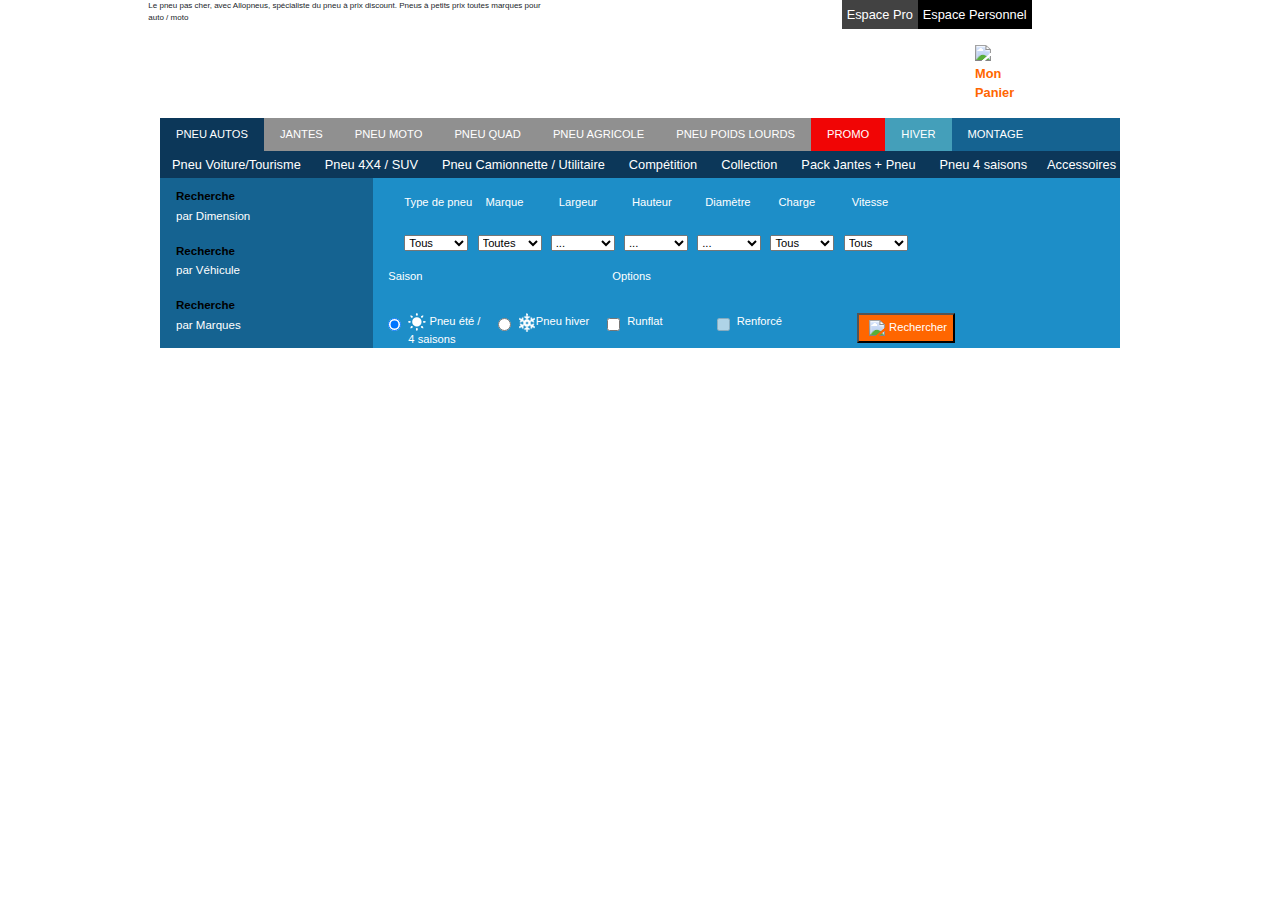
==== commit ab50517d: "Fin partie header" ====
--- a/index.html
+++ b/index.html
@@ -2,76 +2,628 @@
 <html lang="fr" dir="ltr">
 
 <head>
-  <meta charset="utf-8" />
-  <link rel="stylesheet" href="style.css" />
+  <meta charset="utf-8">
   <link rel="stylesheet" href="https://stackpath.bootstrapcdn.com/bootstrap/4.3.1/css/bootstrap.min.css" integrity="sha384-ggOyR0iXCbMQv3Xipma34MD+dH/1fQ784/j6cY/iJTQUOhcWr7x9JvoRxT2MZw1T" crossorigin="anonymous">
-  <title></title>
+  <link rel="stylesheet" href="style.css">
 </head>
 
 <body>
-  <header>
-
-  </header>
-  <div class="container1">
-
-  </div>
-  <div class="container2">
-
-  </div>
-  <div class="container3">
-    <div class="row">
-      <div class="col-12 col-lg-4 col-md-4">
-        <h2 class="bandeau1">Garantie Allopneus</h2>
-        <div class="blocImage">
-          <a href="https://www.allopneus.com/Garantie.html" title="La garantie Allopneus">
-            <p id="texteBloc1">Pneu endommagé</p>
-            <p id="texte2Bloc1">= Pneu remboursé</p>
-          </a>
-          <a class="btn btn-primary" id="bouttonBloc1" href="https://www.allopneus.com/Garantie.html" role="button" title="En savoir +">En savoir +</a>
+  <header class="mx-auto">
+
+    <div class="row mx-auto">
+      <div class="col-4 mx-auto align-self-center">
+        <p id="baseline"> Le pneu pas cher, avec Allopneus, spécialiste du pneu à prix discount. Pneus à petits prix toutes marques pour auto / moto</p>
+      </div>
+      <div class="col-3 mx-auto ">
+        <div class="list-group list-group-horizontal">
+          <button id="EspacePro">Espace Pro</button>
+          <div class="DropDown">
+            <button class="DropButton">Espace Personnel</button>
+            <div class="DropdownContent">
+              <ul class="list-unstyled p-3 align-self-center">
+                <p><strong>J'ai déjà un compte</strong></p>
+                <li><label for="Email">E-mail</label></li>
+                <input type="email" id="Email" name="Email" placeholder="Votre e-mail">
+                <li><label for="Password">Mot de passe</label></li>
+                <input type="password" id="Password" name="Password" placeholder="Votre mot de passe">
+
+                <li><a href="#">mot de passe oublié</a></li>
+                <li><span class="badge badge-primary m-1"><a href="https://secure.allopneus.com/customer/login">Se Connecter</a></span></li>
+                <li><span id="FB" class="badge m-1 align-self-center"><a
+                      href="https://www.facebook.com/login.php?skip_api_login=1&api_key=227433484297189&kid_directed_site=0&app_id=227433484297189&signed_next=1&next=https%3A%2F%2Fwww.facebook.com%2Fv2.12%2Fdialog%2Foauth%3Fapp_id%3D227433484297189%26channel_url%3Dhttps%253A%252F%252Fstaticxx.facebook.com%252Fconnect%252Fxd_arbiter%252Fr%252Fd_vbiawPdxB.js%253Fversion%253D44%2523cb%253Df21e57084b6316%2526domain%253Dwww.allopneus.com%2526origin%253Dhttps%25253A%25252F%25252Fwww.allopneus.com%25252Ff2a44a3ce3f40d4%2526relation%253Dopener%26client_id%3D227433484297189%26display%3Dpopup%26domain%3Dwww.allopneus.com%26e2e%3D%257B%257D%26fallback_redirect_uri%3D27108c13-9f30-ef7b-cd9b-e6a7ad5f3321%26locale%3Dfr_FR%26origin%3D1%26redirect_uri%3Dhttps%253A%252F%252Fstaticxx.facebook.com%252Fconnect%252Fxd_arbiter%252Fr%252Fd_vbiawPdxB.js%253Fversion%253D44%2523cb%253Df365ce009c52744%2526domain%253Dwww.allopneus.com%2526origin%253Dhttps%25253A%25252F%25252Fwww.allopneus.com%25252Ff2a44a3ce3f40d4%2526relation%253Dopener%2526frame%253Dfc5926b0735a66%26response_type%3Dtoken%252Csigned_request%26scope%3Demail%252Cuser_location%26sdk%3Djoey%26version%3Dv2.12%26ret%3Dlogin&cancel_url=https%3A%2F%2Fstaticxx.facebook.com%2Fconnect%2Fxd_arbiter%2Fr%2Fd_vbiawPdxB.js%3Fversion%3D44%23cb%3Df365ce009c52744%26domain%3Dwww.allopneus.com%26origin%3Dhttps%253A%252F%252Fwww.allopneus.com%252Ff2a44a3ce3f40d4%26relation%3Dopener%26frame%3Dfc5926b0735a66%26error%3Daccess_denied%26error_code%3D200%26error_description%3DPermissions%2Berror%26error_reason%3Duser_denied&display=popup&locale=fr_FR">Se
+                      connecter avec FB</a></span></li>
+                <hr id="HorizontalLine" />
+                <li> Je n'ai pas de compte
+                  <button id="CountButton" class="DropButton">Créer un compte client</button></li>
+
+              </ul>
+            </div>
+          </div>
         </div>
-        <img class="fleche1" src="https://static.allopneus.com/images//refonte_homes/fleche_home_or.png" alt="" title="" />
+
       </div>
-      <div class="col-12 col-lg-4 col-md-4">
-        <h2 class="bandeau2">Livraison</h2>
-        <div class="blocTexte">
-          <img class="imageBloc2" src="https://static.allopneus.com/images//refonte_homes/express.png" alt="" title="" />
-          <p class="paragraphe"><br /><span class="texte1Bloc2">LIVRAISON 48/72H</span><span class="texte2Bloc2"> GRATUITE </span><br /><span class="texte3Bloc2">dès 2 pneus.</span></p>
-          <hr class="separation" width="230px" size="" />
-          <a id="lienBloc2" href="https://www.allopneus.com/geodis_ciblex.php" title="En savoir plus sur la livraison EXPRESS">
-            <p class="paragraphe2"><span class="texte4Bloc2"><u class="underline">LIVRAISON EXPRESS</span><span class="texte5Bloc2"> EN 24H</u></span></p>
-          </a>
-          <p class="paragraphe3">vos pneus livrés demain avant 13h.</p>
-          <p id="derniereP1"><span class="dernierePhrase1">14,90€</span> pour 1 ou 2 pneus</p>
-          <p id="derniereP2"><span class="dernierePhrase2">20,90€</span> pour 3 ou 4 pneus</p>
-          <a class="btn btn-secondary" id="bouttonBloc2" href="https://www.allopneus.com/geodis_ciblex.php" role="button" title="En savoir +">En savoir +</a>
+    </div>
+    <!-- Début Bloc Banner-->
+
+    <div class="row mx-auto">
+      <div class="col-lg-4 col-md-4 col-sm-6 ml-auto mx-auto align-self-center">
+        <a href="https://www.allopneus.com/"><img id="HomeBanner" src="https://static.allopneus.com/desk/bundles/allopneusheaderfooter/img/desktop/refonte_homes/logo_15ans.png?da39a3ee5e6b4b0d3255bfef95601890afd80709" alt=""></a>
+      </div>
+      <div class="col-lg-2 col-md-4 col-sm-6 align-self-center">
+        <a href="https://www.allopneus.com/Contact.html"><img id="ContactBanner" src="https://static.allopneus.com/desk/bundles/allopneusheaderfooter/img/desktop/refonte_homes/numero_2015.jpg?da39a3ee5e6b4b0d3255bfef95601890afd80709" alt=""></a>
+      </div>
+      <div class="col-lg-2 col-md-8 col-12 m-auto">
+        <div class="row">
+          <a class="text-decoration-none" href="https://secure.allopneus.com/checkout/cart">
+            <div class="col-lg-4 col-md-3 col-sm-4">
+              <img id="PanierImg" src="https://static.allopneus.com/images/refonte_homes/panier_2014.png" /></div>
+            <div class="col-lg-4 col-md-3 col-sm-4 ">
+              <p id="Panier1"><Strong>Mon Panier</strong></p>
+            </div>
+          </a></div>
+      </div>
+
+    </div>
+
+    <!-- Fin Bloc Banner-->
+
+    <!-- Début premier Menu -->
+    <div class="row col-12 mx-auto p-0">
+      <nav id="Menu1" class="navbar navbar-expand-lg mx-auto col-9 p-0">
+        <button class="navbar-toggler" type="button" data-toggle="collapse" data-target="#navbarNav" aria-controls="navbarNav" aria-expanded="false" aria-label="Toggle navigation">
+          <span class="navbar-toggler-icon"></span>
+        </button>
+        <div class="collapse navbar-collapse" id="EmptyBlock">
+          <ul class="navbar-nav">
+            <li id="PneuAutoTitle" class="nav-item active p-2 pr-2">
+              <a class="nav-link text-white" href="https://www.allopneus.com/">PNEU AUTOS <span class="sr-only">(current)</span></a>
+            </li>
+            <li id="JantesTitle" class="nav-item MenuTire p-2">
+              <a class="nav-link text-white" href="https://www.allopneus.com/jantes/">JANTES</a>
+            </li>
+            <li id="PneuMotoTitle" class="nav-item p-2 pr-2">
+              <a class="nav-link text-white" href="https://www.allopneus.com/pneu-moto/">PNEU MOTO</a>
+            </li>
+            <li id="PneuQuadTitle" class="nav-item p-2">
+              <a class="nav-link text-white" href="https://www.allopneus.com/pneu-quad/">PNEU QUAD</a>
+            </li>
+            <li id="PneuAgricoleTitle" class="nav-item MenuTire p-2">
+              <a class="nav-link text-white" href="https://www.allopneus.com/pneu-agricole/">PNEU AGRICOLE</a>
+            </li>
+            <li id="PneuPoidsLourdsTitle" class="nav-item MenuTire p-2">
+              <a class="nav-link text-white" href="https://www.allopneus.com/pneu-poids-lourds/">PNEU POIDS LOURDS</a>
+            </li>
+            <li id="PromoTitle" class="nav-item p-2">
+              <a class="nav-link text-white" href="https://www.allopneus.com/promo/">PROMO</a>
+            </li>
+            <li id="HiverTitle" class="nav-item p-2">
+              <a class="nav-link text-white" href="https://www.allopneus.com/pneu-hiver/">HIVER</a>
+            </li>
+            <li id="MontageTitle" class="nav-item p-2">
+              <a class="nav-link text-white" href="https://www.allopneus.com/montage-pneu/">MONTAGE</a>
+            </li>
+            <li class="vw-50"></li>
+          </ul>
         </div>
-        <img class="fleche2" src="https://static.allopneus.com/images//refonte_homes/fleche_home.png" alt="">
-      </div>
-      <div class="col-12 col-lg-4 col-md-4">
-        <h2 class="bandeau3">Pneus les mieux notés</h2>
-        <div class="blocTexte2">
-          <a href="https://www.allopneus.com/Profil-10256-PNEU-PRIMACY-4.html" title="Voir pneu Michelin PRIMACY 4">
-            <h3 id="premierTitre">MICHELIN PRIMACY 4<br /></h3>
-            <img id="premiereImageBloc3" src="https://www.allopneus.com/images/stars/star_4_or.png" alt="" />
-            <span style="color: black; font-size: 12px; font-weight: bold;">4.4 / 5</span>
-            <img id="deuxiemeImageBloc3" src="https://img-v2.allopneus.com/api/v2/transformation/brand/brand_label/106.jpg" alt="Voir pneu MICHELIN PRIMACY 4" title="Voir pneu Michelin PRIMACY 4" />
-            <div class="prix1">A partir de</div>
-            <span class="prix1Partie2">73<sup>€20</sup></span>
-          </a>
-          <a class="btn btn-primary" id="bouttonBloc3" href="https://www.allopneus.com/Garantie.html" role="button" title="Voir">Voir</a>
-          <img id="troisiemeImageBloc3" src="https://www.allopneus.com/images/refonte_homes/elus_top_economie.png" alt="Top longévité" title="Top Longévité" />
+      </nav>
+    </div>
+
+    <!-- Fin premier Menu -->
+    <!-- Début Deuxieme menu*-->
+
+    <div class="row mx-auto">
+      <nav id="Menu2" class="col-9 navbar navbar-expand-lg navbar-light mx-auto p-0 ">
+        <button class="navbar-toggler" type="button" data-toggle="collapse" data-target="#navbarNav" aria-controls="navbarNav" aria-expanded="false" aria-label="Toggle navigation">
+          <span class="navbar-toggler-icon"></span>
+        </button>
+        <div class="collapse navbar-collapse" id="navbarNav">
+          <ul class="navbar-nav">
+            <li class="nav-item active p-1 ">
+              <a class="nav-link text-white" href="https://www.allopneus.com/pneu-auto/tourisme/">Pneu Voiture/Tourisme <span class="sr-only">(current)</span></a>
+            </li>
+            <li class="nav-item p-1">
+              <a class="nav-link text-white" href="https://www.allopneus.com/pneu-auto/4x4/">Pneu 4X4 / SUV </a>
+            </li>
+            <li class="nav-item p-1">
+              <a class="nav-link text-white" href="https://www.allopneus.com/pneu-auto/utilitaire/">Pneu Camionnette / Utilitaire</a>
+            </li>
+            <li class="nav-item p-1">
+              <a class="nav-link text-white" href="https://www.allopneus.com/pneu-auto/competition/">Compétition</a>
+            </li>
+            <li class="nav-item p-1">
+              <a class="nav-link text-white" href="https://www.allopneus.com/pneu-auto/collection/">Collection</a>
+            </li>
+            <li class="nav-item p-1">
+              <a class="nav-link text-white" href="https://www.allopneus.com/jantes/pack/">Pack Jantes + Pneu</a>
+            </li>
+            <li class="nav-item p-1">
+              <a class="nav-link text-white" href="https://www.allopneus.com/pneu-4-saisons/">Pneu 4 saisons</a>
+            </li>
+            <li class="nav-item ">
+              <a class=" nav-link text-white pt-1 pr-1" href="https://www.allopneus.com/pneu-auto/accessoires/">Accessoires</a>
+            </li>
+
+          </ul>
+        </div>
+      </nav>
+
+    </div>
+    <!-- Fin Deuxieme menu*-->
+
+
+    <!-- Début Troisième Menu-->
+
+    <div class="row mx-auto p-0">
+
+      <div id="MenuVertical" class="col-2 ml-auto p-0">
+        <div class="nav flex-column col-lg-12 col-md-12 col-sm-12 col-6 p-0" id="v-pills-tab" role="tablist" aria-orientation="vertical">
+          <a class="nav-link active text-white" id="v-pills-home-tab" data-toggle="pill" href="#v-pills-home" role="tab" aria-controls="v-pills-home" aria-selected="true"><span><span class="BoldSearch">Recherche</span></br><span
+                class="VerticalTitle"> par
+                Dimension</span></span></a>
+          <a class="nav-link text-white" id="v-pills-profile-tab" data-toggle="pill" href="#v-pills-profile" role="tab" aria-controls="v-pills-profile" aria-selected="false"><span class="BoldSearch">Recherche</span> <span
+              class="VerticalTitle"></br>par Véhicule</span></a>
+          <a class="nav-link text-white" id="v-pills-messages-tab" data-toggle="pill" href="#v-pills-messages" role="tab" aria-controls="v-pills-messages" aria-selected="false"><span class="BoldSearch">Recherche</span> <span
+              class="VerticalTitle"></br>par Marques</span></br></a>
         </div>
       </div>
-      <img class="fleche3" src="https://static.allopneus.com/images/refonte_homes/fleche_home.png" alt="4.4 /5" title="4.4 / 5" />
-    </div>
-    <div class="row">
-      <div class="col-12 col-lg-4">
-      </div>
-    </div>
-  </div>
-  <footer>
-
-  </footer>
+      <div id="BlocDeroulant1" class="col-7 mr-auto">
+
+        <!-- Début  Liste Déroulante-->
+
+        <div class="row mx-auto tab-content" id="v-pills-tabContent">
+          <!--  Début Bloc Central 1 -->
+          <div class="tab-pane fade show active row col-12" id="v-pills-home" role="tabpanel" aria-labelledby="v-pills-home-tab">
+
+
+            <div class="row col-12 p-0 align-self-center ">
+              <div class="col-1 pr-1 m-3 text-center">
+                <p><label for="selectPneu">Type&nbsp;de&nbsp;pneu</label></p>
+                <select>
+                  <option value=1>Tous</option>
+                  <option value=2>Voiture/Tourisme</option>
+                  <option value=3>Pneu 4X4 / SUV </option>
+                  <option value=4>Camionnette / Utilitaire</option>
+                  <option value=5>Compétition</option>
+                  <option value=6>Collection</option>
+                  <option value=7>Remorque bagagère</option>
+                  <option value=8>Moto</option>
+                  <option value=9>Quad</option>
+                  <option value=10>Agricole</option>
+                  <option value=11>Poids Lourds</option>
+                </select>
+              </div>
+              <div class="col-1 mr-3 align-self-center text-center">
+                <p class="ml-2"><label for="selectMarques">Marque</label></p>
+                <select id="selectMarques">
+                  <option value="1">Toutes</option>
+                  <option value="2">Marques Premium</option>
+                  <option value="3">Bridgetstone</option>
+                  <option value="4">Continental</option>
+                  <option value="5">Dunlop</option>
+                  <option value="6">Goodyear</option>
+                  <option value="7">Hankook</option>
+                  <option value="8">Michelin</option>
+                  <option value="9">Pirelli</option>
+                  <option value="10">Marques Quality</option>
+                  <option value="11">Bf goodrich</option>
+                  <option value="12">Cooper</option>
+                  <option value="13">Falken</option>
+                  <option value="14">Federal</option>
+                  <option value="15">Firestone</option>
+                  <option value="16">Fulda</option>
+                  <option value="17">General Tire</option>
+                  <option value="18">Kumho</option>
+                  <option value="19">Laufenn</option>
+                  <option value="20">Marshall</option>
+                  <option value="21">Maxxis</option>
+                  <option value="22">Nankang</option>
+                  <option value="23">Nexen</option>
+                  <option value="24">Nokian</option>
+                  <option value="25">Toyo</option>
+                  <option value="26">Uniroyal</option>
+                  <option value="27">Vredestein</option>
+                  <option value="28">MArques Eco Budget</option>
+                  <option value="29">Yokohama</option>
+                  <option value="30">Atturo</option>
+                  <option value="31">Autogreen</option>
+                  <option value="32">Habilead</option>
+                  <option value="33">Haida</option>
+                  <option value="34">Imperial</option>
+                  <option value="35">Nokian</option>
+                  <option value="36">Toyo</option>
+                  <option value="37">Keter</option>
+                  <option value="38">Kinforest</option>
+                  <option value="39">Mazzini</option>
+                  <option value="40">Nordexx>
+                  <option value="41">Atturo</option>
+                  <option value="42">Poxertrac</option>
+                  <option value="43">Riken Europe/option>
+                  <option value="44">Sunny</option>
+                  <option value="45">Sunwide</option>
+                  <option value="46">Tracmax</option>
+                  <option value="47">Marquesrechapes</option>
+                  <option value="48">Nortentha</option>
+
+                </select>
+              </div>
+              <div class="col-1 mr-3 align-self-center text-center">
+                <p class="ListTitle ml-2"><label for="selectLargeur">Largeur </label></p>
+                <select id="selectLargeur">
+                  <option value="1">...</option>
+                  <optgroup label="Valeur principales">
+                    <option value="1">145</option>
+                    <option value="2">155</option>
+                    <option value="3">165</option>
+                    <option value="4">175</option>
+                    <option value="5">185</option>
+                    <option value="6">195</option>
+                    <option value="7">175</option>
+                    <option value="8">185</option>
+                    <option value="9">205</option>
+                    <option value="10">215</option>
+                    <option value="11">225</option>
+                    <option value="12">235</option>
+                    <option value="13">245</option>
+                    <option value="14">255</option>
+                    <option value="15">265</option>
+                  </optgroup>
+                  <optgroup label="Autres Valeurs">
+                    <option value="1">4.00</option>
+                    <option value="2">4.50</option>
+                    <option value="3">4.75</option>
+                    <option value="4">5.00</option>
+                    <option value="5">5.00/5.25</option>
+                    <option value="6">5.25</option>
+                    <option value="7">5.5</option>
+                    <option value="8">6</option>
+                    <option value="9">6.00</option>
+                    <option value="10">6.40</option>
+                    <option value="11">6.5</option>
+                    <option value="12">6.50</option>
+                    <option value="13">6.70</option>
+                    <option value="14">7</option>
+                    <option value="15">7.00</option>
+                    <option value="9">7.25</option>
+                    <option value="10">7.5</option>
+                    <option value="11">7.50</option>
+                    <option value="12">8.2</option>
+                    <option value="13">8.20</option>
+                    <option value="14">9.2</option>
+                    <option value="15">11</option>
+                    <option value="9">12</option>
+                    <option value="10">13</option>
+                    <option value="11">14</option>
+                    <option value="12">15</option>
+                    <option value="13">16</option>
+                    <option value="14">17</option>
+                    <option value="15">18</option>
+                    <option value="9">18.5</option>
+                    <option value="10">20</option>
+                    <option value="11">23</option>
+                    <option value="12">26</option>
+                    <option value="13">29</option>
+                    <option value="14">30</option>
+                    <option value="15">31</option>
+                    <option value="10">32</option>
+                    <option value="11">33</option>
+                    <option value="12">35</option>
+                    <option value="13">37</option>
+                    <option value="14">125</option>
+                    <option value="15">130</option>
+                    <option value="14">135</option>
+                    <option value="15">150</option>
+                    <option value="14">160</option>
+                    <option value="15">170</option>
+                    <option value="14">180</option>
+                    <option value="15">190</option>
+                    <option value="15">200</option>
+                    <option value="14">210</option>
+                    <option value="15">220</option>
+                    <option value="14">230</option>
+                    <option value="15">240</option>
+                    <option value="15">250</option>
+                    <option value="14">270</option>
+                    <option value="15">275</option>
+                    <option value="14">280</option>
+                    <option value="15">285</option>
+                    <option value="15">290</option>
+                    <option value="14">295</option>
+                    <option value="15">300</option>
+                    <option value="14">305</option>
+                    <option value="15">315</option>
+                    <option value="15">320</option>
+                    <option value="14">325</option>
+                    <option value="15">330</option>
+                    <option value="14">345</option>
+                    <option value="15">350</option>
+                    <option value="15">355</option>
+                    <option value="14">365</option>
+                    <option value="15">400</option>
+                    <option value="15">430</option>
+                    <option value="14">450</option>
+                    <option value="15">475</option>
+                    <option value="14">500</option>
+                    <option value="15">525</option>
+                    <option value="15">530</option>
+                    <option value="14">550</option>
+                    <option value="15">600</option>
+                    <option value="14">640</option>
+                    <option value="15">650</option>
+                    <option value="15">670</option>
+                    <option value="14">675</option>
+                    <option value="15">700</option>
+                    <option value="15">710</option>
+                    <option value="15">725</option>
+                    <option value="14">750</option>
+                    <option value="15">760</option>
+                    <option value="14">815</option>
+                    <option value="15">820</option>
+                    <option value="15">880</option>
+                    <option value="14">895</option>
+
+                  </optgroup>
+                </select>
+              </div>
+              <div class="col-1 mr-3 align-self-center text-center">
+                <p class="ListTitle ml-2"><label for="selectHauteur">Hauteur</label></p>
+                <select id="selectHauteur">
+                  <option value="0">...</option>
+                  <option value="1">R</option>
+                  <option value="2">35</option>
+                  <option value="3">40</option>
+                  <option value="4">45</option>
+                  <option value="5">50</option>
+                  <option value="6">55</option>
+                  <option value="7">60</option>
+                  <option value="8">65</option>
+                  <option value="9">70</option>
+                  <option value="10">75</option>
+                  <option value="10">80</option>
+                </select>
+              </div>
+              <div class="col-1 mr-3 align-self-center text-center">
+                <p class="ml-2"><label for="selectDiametre">Diamètre</label></p>
+                <select id="selectDiametre">
+                  <option value="0">...</option>
+                  <option value="1">15</option>
+                  <option value="2">16</option>
+                  <option value="3">17</option>
+                  <option value="4">18</option>
+                  <option value="5">19</option>
+                </select>
+              </div>
+              <div class="col-1 mr-3 align-self-center text-center">
+                <p class="ml-2"><label for="selectCharge">Charge</label></p>
+                <select id="selectCharge">
+                  <option value="1">Tous</option>
+                  <option value="2">90</option>
+                  <option value="3">91</option>
+                  <option value="4">94</option>
+                  <option value="5">98</option>
+                </select>
+              </div>
+              <div class="col-1 mr-3 align-self-center text-center">
+                <p class="ml-2"><label for="selectVitesse">Vitesse</label></p>
+                <select id="selectVitesse">
+                  <option value="1">Tous</option>
+                  <option value="2">Q</option>
+                  <option value="3">T</option>
+                  <option value="4">H</option>
+                  <option value="5">V</option>
+                  <option value="3">W</option>
+                  <option value="4">Y</option>
+                  <option value="5">Z</option>
+                </select>
+              </div>
+            </div>
+            <div class="row">
+              <div class="col-4 align-self-center">
+                <p>Saison</p>
+              </div>
+              <div class="col-4 align-self-center p-0">
+                <p>Options</p>
+              </div>
+            </div>
+            <div class="row col-12 mt-1">
+
+              <div class="form-check col-6 col-lg-2 col-md-6 mt-2">
+                <input class="form-check-input" type="radio" name="exampleRadios" id="exampleRadios1" value="option1" checked>
+                <label class="form-check-label" for="exampleRadios1">
+                  <img src="img/icone-saison-ete.png" alt=""> Pneu été / 4 saisons
+                </label>
+              </div>
+              <div class="form-check col-6 col-lg-2 col-md-6 mt-2">
+                <input class="form-check-input" type="radio" name="exampleRadios" id="exampleRadios2" value="option2">
+                <label class="form-check-label" for="exampleRadios2">
+                  <img src="img/icone-saison-hiver.png" alt="">Pneu hiver
+                </label>
+              </div>
+              <div class="form-check col-6 col-lg-2 col-md-6 mt-2">
+                <input class="form-check-input" type="checkbox" value="" id="defaultCheck1">
+                <label class="form-check-label" for="defaultCheck1">
+                  Runflat
+                </label>
+              </div>
+              <div class="form-check col-6 col-lg-2 col-md-6 mt-2">
+                <input class="form-check-input" type="checkbox" value="" id="defaultCheck2" disabled>
+                <label class="form-check-label text-white" for="defaultCheck2">
+                  Renforcé
+                </label>
+              </div>
+              <div class="col-6 col-lg-4 col-md-6 mt-2">
+                <a class="p-3" href="https://www.allopneus.com/find?activite=1&marque=&d1=205&d2=55&d3=16&d4=91&d5=V&variante=&saison=e"><button id="ToolSearchButton" type="button"> <img id="ToolSearch" class="p-1"
+                      src="https://static.allopneus.com/desk/bundles/allopneuscommon/img/search.svg">Rechercher</button></a>
+              </div>
+            </div>
+          </div>
+          <!--  Fin Bloc Central 1 -->
+          <!--  Début Bloc Central 2 -->
+          <div class="tab-pane fade col-12 row" id="v-pills-profile" role="tabpanel" aria-labelledby="v-pills-profile-tab">
+
+            <div class="row mx-auto p-3 ">
+
+              <div class="col-2 align-self-center text-center AutoSearch">
+                <p><label for="#Marques">Marques</label></p>
+                <select id="Marques">
+                  <option value="1">Audi</option>
+                  <option value="2">BMW</option>
+                  <option value="3">FIAT</option>
+                  <option value="5">TOYOTA</option>
+                  <option value="3">HONDA</option>
+
+                </select>
+              </div>
+              <div class="col-2 align-self-center text-center AutoSearch">
+                <p><label for="selectVitesse">Votre&nbsp;gamme</label></p>
+                <select id="selectVitesse">
+                  <option value="1">A4</option>
+                  <option value="1">Q7</option>
+                  <option value="1">Q8</option>
+                  <option value="2">M5</option>
+                  <option value="2">M6</option>
+                  <option value="2">Série 1</option>
+                  <option value="2">Série 2</option>
+                  <option value="3">500</option>
+                  <option value="3">Ducato</option>
+                  <option value="3">Punto</option>
+                  <option value="4">Aygo</option>
+                  <option value="4">Yaris</option>
+                  <option value="4">Rav 4</option>
+                  <option value="4">Auris</option>
+                  <option value="5">Civic</option>
+                  <option value="5">Jazz</option>
+                  <option value="5">CR-V</option>
+
+                </select>
+              </div>
+              <div class="col-2 AutoSearch align-self-center">
+                <p><label for="selectVitesse">Votre&nbsp;modèle</label></p>
+                <select id="selectVitesse">
+                  <option value="1">A3 sportback</option>
+                  <option value="1">A3 cabriolet</option>
+                  <option value="1">A3 Berline</option>
+                  <option value="1">Q8</option>
+                  <option value="2">M5</option>
+                  <option value="2">M6</option>
+                  <option value="2">Série 1</option>
+                  <option value="2">Série 2</option>
+                  <option value="3">500</option>
+                  <option value="3">Ducato</option>
+                  <option value="3">Punto</option>
+                  <option value="4">Aygo</option>
+                  <option value="4">Yaris</option>
+                  <option value="4">Rav 4</option>
+                  <option value="4">Auris</option>
+                  <option value="5">Civic</option>
+                  <option value="5">Jazz</option>
+                  <option value="5">CR-V</option>
+
+                </select>
+              </div>
+              <div class="col-2 AutoSearch align-self-center">
+                <p><label for="selectVitesse">Votre&nbsp;année</label></p>
+                <select id="selectVitesse">
+                  <option value="1">2013</option>
+                  <option value="1">2014</option>
+                  <option value="1">2015</option>
+                  <option value="1">2016</option>
+                </select>
+              </div>
+              <div class="col-2 AutoSearch align-self-center">
+                <p><label for="selectVitesse">Votre&nbsp;motorisation</label></p>
+                <select id="selectVitesse">
+                  <option value="1">105cv</option>
+                  <option value="1">110cv</option>
+                  <option value="1">115cv</option>
+                  <option value="1">120cv</option>
+                </select>
+              </div>
+            </div>
+          </div>
+
+          <!--  Fin Bloc Central 2 -->
+
+          <!--  Début Bloc Central 3 -->
+          <div class="tab-pane fade" id="v-pills-messages" role="tabpanel" aria-labelledby="v-pills-messages-tab">
+            <div class="row mx-auto">
+              <div class="col-2 mt-4 mx-auto AutoSearch"><label for="selectPneu">Marques</label>
+                <select>
+                  <option value="1">Tous</option>
+                  <option value="2">Q</option>
+                  <option value="3">T</option>
+                  <option value="4">H</option>
+                  <option value="5">V</option>
+                  <option value="3">W</option>
+                  <option value="4">Y</option>
+                  <option value="5">Z</option>
+                </select>
+              </div>
+              <div class="col-2 align-self-center mx-auto">
+                <a href="https://www.allopneus.com/marque/pneu-auto/michelin-106">
+                  <img class="LogoPneu" src="https://static.allopneus.com/images//fabriquant/michelin.png" /></a>
+              </div>
+              <div class="col-2 align-self-center mx-auto">
+                <a href="https://www.allopneus.com/marque/pneu-auto/hankook-69">
+                  <img class="LogoPneu" src="https://static.allopneus.com/images//fabriquant/hankook.png" />
+                </a>
+              </div>
+              <div class="col-2 align-self-center mx-auto">
+                <a href="https://www.allopneus.com/marque/pneu-auto/goodyear-65">
+                  <img class="LogoPneu" src="https://static.allopneus.com/images//fabriquant/goodyear.png" />
+                </a>
+              </div>
+              <div class="col-2 align-self-center mx-auto">
+                <a href="https://www.allopneus.com/marque/pneu-auto/bridgestone-22">
+                  <img class="LogoPneu" src="https://static.allopneus.com/images//fabriquant/bridgestone.png" />
+                </a>
+              </div>
+              <div class="col-2 align-self-center mx-auto">
+                <a href="https://www.allopneus.com/marque/pneu-auto/dunlop-47">
+                  <img class="LogoPneu" src="https://static.allopneus.com/images//fabriquant/dunlop.png" />
+                </a>
+              </div>
+            </div>
+            <div class="row">
+              <div class="col-2 align-self-center mx-auto">
+                <a href="https://www.allopneus.com/marque/pneu-auto/continental-35"> <img class="LogoPneu" src="https://static.allopneus.com/images//fabriquant/continental.png" /></a>
+              </div>
+              <div class="col-2 align-self-center mx-auto">
+                <a href="https://www.allopneus.com/marque/pneu-auto/toyo-160">
+                  <img class="LogoPneu" src="https://static.allopneus.com/images//fabriquant/toyo.png" />
+                </a>
+              </div>
+              <div class="col-2 align-self-center mx-auto">
+                <a href="https://www.allopneus.com/marque/pneu-auto/pirelli-124">
+                  <img class="LogoPneu" src="https://static.allopneus.com/images//fabriquant/pirelli.png" />
+                </a>
+              </div>
+              <div class="col-2 align-self-center mx-auto">
+                <a href="https://www.allopneus.com/marque/pneu-auto/falken-51">
+                  <img class="LogoPneu" src="https://static.allopneus.com/images//fabriquant/falken.png" />
+                </a>
+              </div>
+              <div class="col-2 align-self-center mx-auto">
+                <a href="https://www.allopneus.com/marque/pneu-auto/firestone-55">
+                  <img class="LogoPneu" src="https://static.allopneus.com/images//fabriquant/firestone.png" />
+                </a>
+              </div>
+              <div class="col-2 align-self-center mx-auto">
+                <a href="https://www.allopneus.com/marque/pneu-auto/kleber-85">
+                  <img class="LogoPneu" src="https://static.allopneus.com/images//fabriquant/kleber.png" />
+                </a>
+              </div>
+
+
+
+            </div>
+            <!--  Fin Bloc Central 3 -->
+          </div>
+          <!-- Fin  Liste Déroulante-->
+
+        </div>
+  </header>
+
+
 
   <script src="https://code.jquery.com/jquery-3.3.1.slim.min.js" integrity="sha384-q8i/X+965DzO0rT7abK41JStQIAqVgRVzpbzo5smXKp4YfRvH+8abtTE1Pi6jizo" crossorigin="anonymous"></script>
   <script src="https://cdnjs.cloudflare.com/ajax/libs/popper.js/1.14.7/umd/popper.min.js" integrity="sha384-UO2eT0CpHqdSJQ6hJty5KVphtPhzWj9WO1clHTMGa3JDZwrnQq4sF86dIHNDz0W1" crossorigin="anonymous"></script>
--- a/style.css
+++ b/style.css
@@ -1,271 +1,308 @@
-.container3 {
-  margin-left: 12vw;
-  margin-top: 10px;
-  width : 980px;
-  height: 663px;
-  box-shadow: 0 0 10px #999;
-}
-
-.bandeau1 {
-  width: 115%;
+/* Menu Espace*/
+#EspacePro {
+  color: white;
+  padding: 5px;
+  font-size: 0.8em;
+  border: none;
+  background-color: #424242;
+}
+
+#EspacePro:hover {
+  background-color: #ff6600;
+}
+
+/* Dropdown Formulaire */
+.DropButton1 {
+  background-color: :##424242;
+  color: white;
+  padding: 5px;
+  font-size: 1em;
+  border: none;
+}
+
+.DropButton:hover {
+  background-color: #ff6600;
+  color: white;
+  padding: 5px;
+  font-size: 1em;
+  border: none;
+}
+
+.DropButton {
+  background-color: black;
+  color: white;
+  padding: 5px;
+  font-size: 0.8em;
+  border: none;
+}
+
+.DropDown {
+  position: relative;
+  display: inline-block;
+}
+
+.DropdownContent {
+  display: none;
+  position: absolute;
+  background-color: #f1f1f1;
+  min-width: 160px;
+  box-shadow: 0px 8px 16px 0px rgba(0, 0, 0, 0.2);
+  z-index: 1;
+  border: 2px solid orange;
+  padding: 5px;
+}
+
+.DropdownContent a {
+  color: black;
+  padding: 12px;
+  text-decoration: none;
+  display: block;
+}
+
+.DropdownContent a:hover {
+  background-color: #ddd;
+}
+
+.DropDown:hover .DropdownContent {
+  display: block;
+}
+
+.DropDown:hover .DropButton .DropButton1 {
+  background-color: #ff6600;
+  border: 5px solid #ff6600;
+}
+
+#FB {
+  background-color: #3b5998;
+  color: #FFFFFF;
+}
+
+#HorizontalLine {}
+
+/* Fin  menu espace*/
+/*Bloc Banner*/
+#baseline {
+  font-size: 0.5em;
+}
+
+#CountButton {
   background: #ff6600;
-  font-size: 14px;
+  padding: 12px;
+  font-size: 0.8em;
+  border-radius: 0.5px;
+}
+
+#HomeBanner {
+  width: 30vw;
+}
+
+#ContactBanner {
+  width: 12vw;
+}
+
+#PanierImg {
+  width: 15vw;
+  margin-right: 5vw;
+}
+
+#Panier1 {
+  font-size: 0.8em;
+  color: #ff6600;
+}
+
+#Panier2 {
+  font-size: 0.7em;
+  color: #ff6600;
+}
+
+/*Fin Bloc Banner*/
+/* Menu 1 header */
+#Menu1 {
+  Font-size: 0.7em;
+}
+
+.nav-item .nav-link {
+  padding: 0;
+}
+
+#EmptyBlock .navbar-nav #JantesTitle:hover {
+  background-color: #4e4e4e;
+}
+
+#EmptyBlock .navbar-nav #PromoTitle:hover {
+  background-color: #af0303;
+}
+
+#EmptyBlock .navbar-nav #HiverTitle:hover {
+  background-color: #20809e;
+}
+
+#EmptyBlock .navbar-nav #PneuMotoTitle:hover {
+  background-color: #5e840c;
+}
+
+#EmptyBlock .navbar-nav #PneuQuadTitle:hover {
+  background-color: #2f5408;
+}
+
+#EmptyBlock .navbar-nav #PneuAgricoleTitle:hover {
+  background-color: #5c3702;
+}
+
+#EmptyBlock .navbar-nav #PneuPoidsLourdsTitle:hover {
+  background-color: #7d1d07;
+}
+
+.MenuTire {
+  background: #909090;
+}
+
+#PneuAutoTitle {
+  background-color: #0c3759;
+  color: #FFFFFF;
+}
+
+#PneuMotoTitle {
+  background-color: #909090;
+}
+
+#PneuQuadTitle {
+  background-color: #909090;
+}
+
+#PromoTitle {
+  background-color: #f10505;
+}
+
+#HiverTitle {
+  background-color: #449fba;
+}
+
+#MontageTitle {
+  background-color: #156391;
+}
+
+#EmptyBlock {
+  background-color: #156391;
+}
+
+/*  Fin Menu 1 header */
+/* Menu 2 header */
+#Menu2 .navbar-nav .nav-item:hover {
+  background-color: #156391;
+}
+
+#Menu2 {
+  Font-size: 0.8em;
+  background-color: #0c3759;
+}
+
+/* Fin Menu 2 header */
+/* Menu 3 Vertical header */
+#MenuVertical {
+  background-color: #156391;
+  margin: 0;
+  float: left;
+  font-size: 0.8em;
+}
+
+.BoldSearch {
+  color: black;
   font-weight: bold;
-  color: white;
-  margin-top: 2vh;
-  margin-bottom: 0vw;
-  margin-left: 1vw;
-  padding-top: 5px;
-  padding-bottom: 5px;
-  padding-left: 1vw;
-}
-
-.blocImage {
-  margin-left: 1vw;
-  margin-top: 0vh;
-  background: url(https://static.allopneus.com/images/refonte_homes/home_widget_garantie.jpg);
-  width: 355px;
-  height: 204px;
-}
-
-#texteBloc1 {
-  text-align: right;
-  text-transform: uppercase;
-  font-size: 14px;
-  padding-top: 120px;
-  padding-right: 30px;
-  font-weight: bold;
-  color: white;
-  line-height: 0;
-}
-
-#texte2Bloc1 {
-  text-transform: uppercase;
-  font-size: 14px;
-  line-height: 0;
-  text-align: right;
-  padding-right: 22px;
-  font-weight: bold;
-  color: #ff6602;
-}
-
-#bouttonBloc1 {
-  background: #ff6600;
-  border: none;
-  border-radius: none;
-  position: absolute;
-  text-align: center;
-  font-size: 1vw;
-  font-weight: bold;
-  bottom: 16vh;
-  right: -3vw;
-}
-
-.fleche1 {
-  position: absolute;
-  top: 4.3vh;
-  padding-left: 1vw;
-  margin-left: 1vw;
-  margin-top: 2vh;
-}
-
-.bandeau2 {
-  width: 75%;
-  background: #484848;
-  font-size: 14px;
-  font-weight: bold;
-  color: white;
-  margin-left: 3vw;
-  margin-right: 0;
-  margin-bottom: 0vw;
-  margin-top: 2vh;
-  padding-top: 5px;
-  padding-bottom: 5px;
-  padding-left: 1vw;
-}
-
-.imageBloc2 {
-  position: absolute;
-  margin-left: 1vw;
+  font-size: 0.9em;
+}
+
+.VerticalTitle {
+  font-size: 0.9em;
+}
+
+#v-pills-home-tab:active {
+  background-color: #1d8ec8;
+}
+
+#v-pills-home-tab:hover {
+  background-color: #1d8ec8;
+}
+
+#v-pills-profile-tab:hover {
+  background-color: #1d8ec8;
+}
+
+#v-pills-profile-tab:active {
+  background-color: #1d8ec8;
+}
+
+#v-pills-messages-tab:hover {
+  background-color: #1d8ec8;
+}
+
+#v-pills-messages-tab:active {
+  background-color: #1d8ec8;
+}
+
+#BlocDeroulant1 {
+  background-color: #1d8ec8;
+  margin: 0;
+}
+
+/* Fin Menu 3 header */
+/*Content Menu 3*/
+#v-pills-home {
+  font-size: 0.7em;
+  color: #FFFFFF
+}
+
+#ToolSearch {
+  height: 4vh;
+}
+
+#ToolSearchButton {
+  background-color: #ff6600;
+  border-color: 1px solid #ff6600;
+  color: white;
+}
+
+.AutoSearch {
+  font-size: 0.7em;
+  color: white;
+}
+
+.LogoPneu {
   width: 8vw;
-  height: 4vw;
-  top: 2vh;
-  right: 70px;
-}
-
-.fleche2 {
-  position: absolute;
-  top: 4.3vh;
-  padding-left: 4vw;
-  margin-top: 2vh;
-}
-
-#derniereP1 {
-  font-size: 12px;
-  margin-top: -18px;
-}
-
-.dernierePhrase1 {
-  color: #ff6626;
-  font-weight: bold;
-}
-
-#derniereP2 {
-  font-size: 12px;
-  margin-top: -20px;
-}
-
-.dernierePhrase2 {
-  color: #ff6626;
-  font-weight: bold;
-}
-
-.blocTexte {
-  background-color: #f6f6f6;
-  border: solid 1px #d6d6d6;
-  width: 232px;
-  height: 204px;
-  margin-left: 3vw;
-}
-
-.texte1Bloc2 {
-  color: #3e3d40;
-  text-align: center;
-  font-weight: bold;
-  font-size: 14px;
-  line-height: 0;
-}
-
-.texte2Bloc2 {
-  color: #ff6121;
-  text-align: center;
-  font-weight: bold;
-  font-size: 14px;
-  line-height: 0;
-}
-
-.texte3Bloc2 {
-  font-size: 12px;
-  color: black;
-  line-height: 0;
-}
-
-.separation {
-  margin-top: -10px;
-}
-
-.texte4Bloc2 {
-  color: #3e3d40;
-  font-weight: bold;
-  font-size: 14px;
-  margin-top: -10px;
-}
-
-.texte5Bloc2 {
-  color: #ff6600;
-  font-weight: bold;
-  font-size: 14px;
-}
-
-.underline {
-  color: #433d40;
-}
-
-.paragraphe3 {
-  font-size: 12px;
-  color: black;
-  margin-top: -22px;
-}
-
-br {
-  line-height: 0;
-}
-
-#bouttonBloc2 {
-  background: #484848;
-  border-radius: none;
-  position: absolute;
-  text-align: center;
-  font-size: 1vw;
-  font-weight: bold;
-  bottom: 16vh;
-  right: 4.5vw;
-}
-
-.bandeau3 {
-  width: 27vw;
-  background: #484848;
-  font-size: 14px;
-  font-weight: bold;
-  color: white;
-  margin-left: -4.5vw;
-  margin-top: 2vh;
-  margin-bottom: 0;
-  padding-top: 5px;
-  padding-bottom: 5px;
-  padding-left: 1vw;
-}
-
-.blocTexte2 {
-  background-color: white;
-  border: solid 1px #d6d6d6;
-  margin-left: -4.5vw;
-  width: 27vw;
-  height:300px;
-}
-
-.fleche3 {
-  position: absolute;
-  top: 7.9vh;
-  right: 38vw;
-}
-
-#premierTitre {
-  font-size: 12px;
-  font-weight: bold;
-  color: black;
-  padding-top: 8vh;
-  padding-left: 8vw;
-}
-
-#premiereImageBloc3 {
-  margin-top: -20px;
-  padding-left: 8vw;
-}
-
-#deuxiemeImageBloc3 {
-  margin-top: -150px;
-  padding-right: 3vw;
-  padding-left: 8vw;
-}
-
-#troisiemeImageBloc3 {
-  padding-right: 200px;
-  margin-top: -242px;
-}
-
-#bouttonBloc3 {
-  background: #ff6600;
-  border: none;
-  border-radius: none;
-  position: absolute;
-  text-align: center;
-  font-size: 12px;
-  left: 0px;
-  margin-left: 5vw;
-  margin-top: -40px;
-}
-
-.prix1 {
-  color: #433d40;
-  font-size: 10px;
-  padding-left: 270px;
-}
-
-.prix1Partie2 {
-  color: #ff6602;
-  font-size: 30px;
-  font-weight: bold;
-  padding-left: 270px;
-  padding-bottom: 20%;
-}
+}
+
+select {
+  width: 5vw;
+}
+
+/* Fin Content Menu 3*/
+@media (max-width: 990px) {
+  #HomeBanner {
+    width: 30vw;
+  }
+
+  #ContactBanner {
+    width: 12vw;
+  }
+
+  #PanierImg {
+    width: 30vw;
+    margin-right: 5vw;
+  }
+}
+
+@media (max-width: 360px) {
+
+  /*Bloc Banner*/
+  #HomeBanner {
+    width: 50vw;
+  }
+
+  #ContactBanner {
+    width: 12vw;
+  }
+
+  #PanierImg {
+    width: 50vw;
+  }
+}
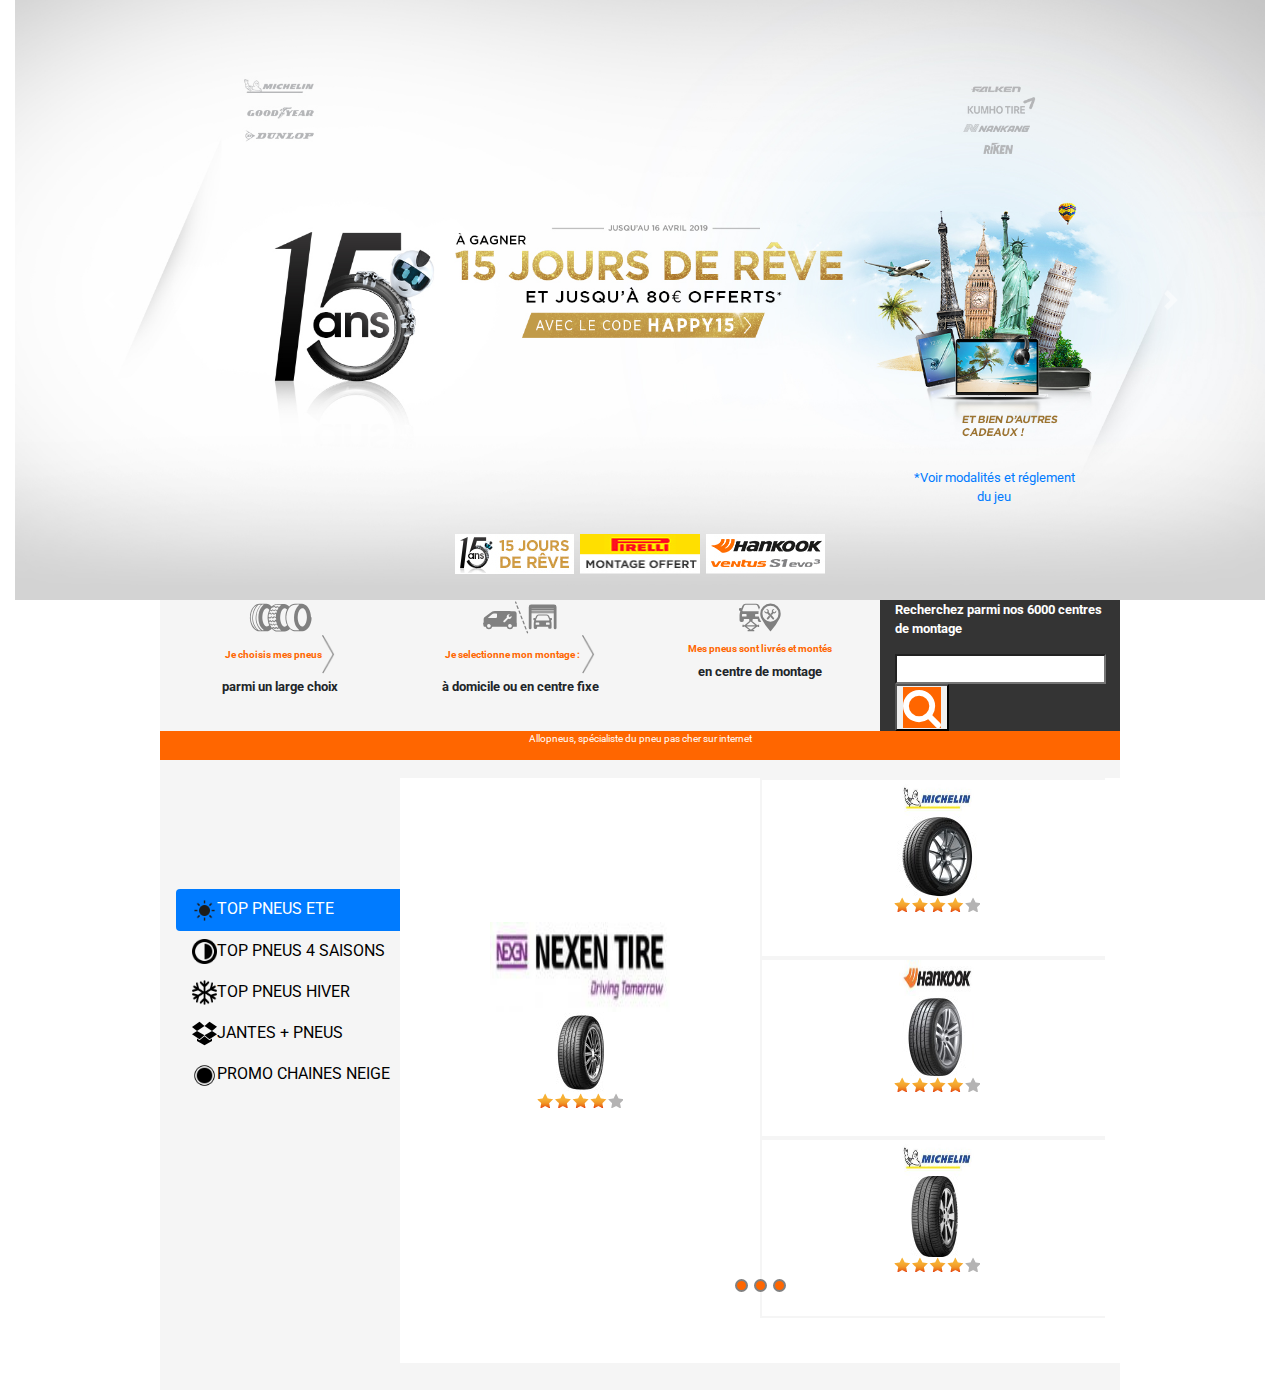
==== commit 97261639: "fin partie Laura" ====
--- a/index.html
+++ b/index.html
@@ -2,632 +2,346 @@
 <html lang="fr" dir="ltr">
 
 <head>
-  <meta charset="utf-8">
-  <link rel="stylesheet" href="https://stackpath.bootstrapcdn.com/bootstrap/4.3.1/css/bootstrap.min.css" integrity="sha384-ggOyR0iXCbMQv3Xipma34MD+dH/1fQ784/j6cY/iJTQUOhcWr7x9JvoRxT2MZw1T" crossorigin="anonymous">
-  <link rel="stylesheet" href="style.css">
+  <meta charset="utf-8" />
+  <link rel="stylesheet" href="https://maxcdn.bootstrapcdn.com/bootstrap/4.0.0/css/bootstrap.min.css" integrity="sha384-Gn5384xqQ1aoWXA+058RXPxPg6fy4IWvTNh0E263XmFcJlSAwiGgFAW/dAiS6JXm" crossorigin="anonymous">
+  <link rel="stylesheet" href="style.css" />
+  <link href="https://fonts.googleapis.com/css?family=Roboto" rel="stylesheet">
+
+
 </head>
 
 <body>
-  <header class="mx-auto">
-
-    <div class="row mx-auto">
-      <div class="col-4 mx-auto align-self-center">
-        <p id="baseline"> Le pneu pas cher, avec Allopneus, spécialiste du pneu à prix discount. Pneus à petits prix toutes marques pour auto / moto</p>
-      </div>
-      <div class="col-3 mx-auto ">
-        <div class="list-group list-group-horizontal">
-          <button id="EspacePro">Espace Pro</button>
-          <div class="DropDown">
-            <button class="DropButton">Espace Personnel</button>
-            <div class="DropdownContent">
-              <ul class="list-unstyled p-3 align-self-center">
-                <p><strong>J'ai déjà un compte</strong></p>
-                <li><label for="Email">E-mail</label></li>
-                <input type="email" id="Email" name="Email" placeholder="Votre e-mail">
-                <li><label for="Password">Mot de passe</label></li>
-                <input type="password" id="Password" name="Password" placeholder="Votre mot de passe">
-
-                <li><a href="#">mot de passe oublié</a></li>
-                <li><span class="badge badge-primary m-1"><a href="https://secure.allopneus.com/customer/login">Se Connecter</a></span></li>
-                <li><span id="FB" class="badge m-1 align-self-center"><a
-                      href="https://www.facebook.com/login.php?skip_api_login=1&api_key=227433484297189&kid_directed_site=0&app_id=227433484297189&signed_next=1&next=https%3A%2F%2Fwww.facebook.com%2Fv2.12%2Fdialog%2Foauth%3Fapp_id%3D227433484297189%26channel_url%3Dhttps%253A%252F%252Fstaticxx.facebook.com%252Fconnect%252Fxd_arbiter%252Fr%252Fd_vbiawPdxB.js%253Fversion%253D44%2523cb%253Df21e57084b6316%2526domain%253Dwww.allopneus.com%2526origin%253Dhttps%25253A%25252F%25252Fwww.allopneus.com%25252Ff2a44a3ce3f40d4%2526relation%253Dopener%26client_id%3D227433484297189%26display%3Dpopup%26domain%3Dwww.allopneus.com%26e2e%3D%257B%257D%26fallback_redirect_uri%3D27108c13-9f30-ef7b-cd9b-e6a7ad5f3321%26locale%3Dfr_FR%26origin%3D1%26redirect_uri%3Dhttps%253A%252F%252Fstaticxx.facebook.com%252Fconnect%252Fxd_arbiter%252Fr%252Fd_vbiawPdxB.js%253Fversion%253D44%2523cb%253Df365ce009c52744%2526domain%253Dwww.allopneus.com%2526origin%253Dhttps%25253A%25252F%25252Fwww.allopneus.com%25252Ff2a44a3ce3f40d4%2526relation%253Dopener%2526frame%253Dfc5926b0735a66%26response_type%3Dtoken%252Csigned_request%26scope%3Demail%252Cuser_location%26sdk%3Djoey%26version%3Dv2.12%26ret%3Dlogin&cancel_url=https%3A%2F%2Fstaticxx.facebook.com%2Fconnect%2Fxd_arbiter%2Fr%2Fd_vbiawPdxB.js%3Fversion%3D44%23cb%3Df365ce009c52744%26domain%3Dwww.allopneus.com%26origin%3Dhttps%253A%252F%252Fwww.allopneus.com%252Ff2a44a3ce3f40d4%26relation%3Dopener%26frame%3Dfc5926b0735a66%26error%3Daccess_denied%26error_code%3D200%26error_description%3DPermissions%2Berror%26error_reason%3Duser_denied&display=popup&locale=fr_FR">Se
-                      connecter avec FB</a></span></li>
-                <hr id="HorizontalLine" />
-                <li> Je n'ai pas de compte
-                  <button id="CountButton" class="DropButton">Créer un compte client</button></li>
-
-              </ul>
+  <header>
+
+  </header>
+  <!--Carousel Branch Master-->
+  <div class="container-fluid">
+    <div id="carouselExampleIndicators" class="carousel slide" data-ride="carousel">
+      <ol class="carousel-indicators">
+        <li id="target1" data-target="#carouselExampleIndicators" data-slide-to="0" class="active"></li>
+        <li id="target2" data-target="#carouselExampleIndicators" data-slide-to="1"></li>
+        <li id="target3" data-target="#carouselExampleIndicators" data-slide-to="2"></li>
+      </ol>
+      <div class="carousel-inner">
+        <div class="carousel-item active">
+          <a href="https://www.allopneus.com/destock/?id=721" target=""><img class="d-block img-fluid mx-auto" src="Pneu-Allopneus_premium_Promo-pneu-auto-pas-cher-background.jpg" alt="First slide" /></a>
+          <div class="carousel-caption d-md-block mx-auto">
+            <a href="" data-toggle="modal" data-target="#exampleModal">*Voir modalités et réglement du jeu</a>
+          </div>
+        </div>
+
+        <div class="carousel-item">
+          <a href="https://www.allopneus.com/destock/?id=723?op=pirelli_auto_02293"><img class="d-block img-fluid  mx-auto imagecarousel" src="Pneu_pirelli_pneu_auto_pas_cher_montage_domicilebackground.jpg" alt="Second slide" /></a>
+          <div class="carousel-caption d-none d-md-block mx-auto">
+            <a href="" data-toggle="modal" data-target="#exampleModal2">*Voir modalités</a>
+          </div>
+        </div>
+        <div class="carousel-item">
+          <a href="https://www.allopneus.com/destock/?id=722?hankook-69?op=hankook_auto_02295"><img class="d-block img-fluid  mx-auto imagecarousel" src="Pneu_hankook_pneu_auto_nouveau_pas_cher_background.jpg" alt="Third slide" /></a>
+        </div>
+        <a class="carousel-control-prev imagecarousel" href="#carouselExampleIndicators" role="button" data-slide="prev">
+          <span class="carousel-control-prev-icon" aria-hidden="true"></span>
+          <span class="sr-only">Previous</span>
+        </a>
+        <a class="carousel-control-next" href="#carouselExampleIndicators" role="button" data-slide="next">
+          <span class="carousel-control-next-icon" aria-hidden="true"></span>
+          <span class="sr-only">Next</span>
+        </a>
+      </div>
+    </div>
+  </div>
+
+  <div class="container1">
+    <!--Basculement branch body1 -->
+    <div class="row Bandeau1">
+      <div class="col-lg-3 col-md-3 col-sm-3 col-xs-3 GaucheGris">
+        <div class="blockLeft">
+          <img class="imgbody1" src="step1_tc4.svg" alt="">
+          <p><span class="OrangeColor font-weight-bold">Je choisis mes pneus</span><img class="chevron" src="chevron-right.png" alt=""> <br>
+          <span class="font-weight-bold BlackText">parmi un large choix</span></p>
+        </div>
+
+      </div>
+
+      <div class="col-lg-3 col-md-3 col-sm-3 col-xs-3 GaucheGris">
+<div class="blockLeft">
+          <img class="imgbody1" src="step2_tc4.svg" alt="" />
+          <p><span class="OrangeColor font-weight-bold">Je selectionne mon montage : </span><img class="chevron" src="chevron-right.png" alt="" /> <br>
+            <span class="font-weight-bold BlackText">à domicile ou en centre fixe</span></p>
+        </div>
+</div>
+
+      <div class="col-lg-3 col-md-3 col-sm-3 col-xs-3 GaucheGris">
+        <div class="blockLeft">
+          <img class="imgbody1" src="step3_tc4.svg" alt="">
+        <p><span class="OrangeColor font-weight-bold">Mes pneus sont livrés et montés</span> <br>
+        <span class="font-weight-bold BlackText">en centre de montage</span></p>
+
+      </div>
+
+      </div>
+      <div class="col-lg-3 col-md-3 col-sm-3 col-xs-3 BgBlack">
+        <p class="font-weight-bold BlackText">Recherchez parmi nos 6000 centres de montage</p>
+        <input type="search" id="centersearch" value=""><button type="button" name="button search"><img class="Btnwen" src="search.svg" /></button>
+      </div>
+    </div>
+  </div>
+  <div class="row Bandeau2">
+    <div class="col-lg-12 col-md-12 TitleOrange">
+      <p>Allopneus, spécialiste du pneu pas cher sur internet</p>
+    </div>
+  </div>
+
+
+  <div class="container2">
+    <!-- A vertical navbar -->
+    <!-- Links -->
+    <div class="row Row1">
+      <div class="col-3 Col1">
+        <div class="nav flex-column nav-pills nav1" id="v-pills-tab" role="tablist" aria-orientation="vertical">
+          <a class="LinkNav nav-link active" id="v-pills-TopPneusEte-tab" data-toggle="pill" href="#v-pills-TopPneusEte" role="tab" aria-controls="v-pills-TopPneusEte" aria-selected="true"><img class="Img5"src="iconfinder_sun-black_110805.png" alt="">TOP PNEUS ETE</a>
+          <a class="LinkNav nav-link" id="v-pills-TopPneus4Saisons-tab" data-toggle="pill" href="#v-pills-TopPneus4Saisons" role="tab" aria-controls="v-pills-TopPneus4Saisons" aria-selected="false"><img class="Img5"src="iconfinder_230_HalfCircle_183347.png" alt="">TOP PNEUS 4 SAISONS</a>
+          <a class="LinkNav nav-link" id="v-pills-TopPneusHiver-tab" data-toggle="pill" href="#v-pills-TopPneusHiver" role="tab" aria-controls="v-pills-TopPneusHiver" aria-selected="false"><i class="fa fa-snowflake-o" aria-hidden="true"></i><img class="Img5" src="iconfinder_58_171464.png" alt="">TOP PNEUS HIVER</a>
+          <a class="LinkNav nav-link" id="v-pills-JantesPneus-tab" data-toggle="pill" href="#v-pills-JantesPneus" role="tab" aria-controls="v-pills-JantesPneus" aria-selected="false"><img class="Img5"src="iconfinder_dropbox_306198.svg" alt="">JANTES + PNEUS</a>
+          <a class="LinkNav nav-link" id="v-pills-PromoChainesNeiges-tab" data-toggle="pill" href="#v-pills-PromoChainesNeiges" role="tab" aria-controls="v-pills-PromoChainesNeiges" aria-selected="false"><img class="Img5"src="iconfinder_icon-ios7-circle-filled_211716.png" alt="">PROMO CHAINES NEIGE</a>
+        </div>
+      </div>
+
+      <div class="col-9 ZoneText">
+        <div class="tab-content" id="v-pills-tabContent">
+          <div class="tab-pane fade show active" id="v-pills-TopPneusEte" role="tabpanel" aria-labelledby="v-pills-TopPneusEte-tab">
+            <div id="carouselExampleIndicators3" class="carousel slide" data-ride="carousel">
+              <ol class="carousel-indicators">
+                <li id="target4" data-target="#carouselExampleIndicators3" data-slide-to="0" class="active"></li>
+                <li id="target4" data-target="#carouselExampleIndicators3" data-slide-to="1"></li>
+                <li id="target4" data-target="#carouselExampleIndicators3" data-slide-to="2"></li>
+              </ol>
+              <div class="carousel-inner">
+                <div class="carousel-item active">
+                  <div class="row">
+                    <div class="col ColPneu11">
+                      <a href="" target=""><img class="d-block img-fluid mx-auto Img0" src="big_114.jpg" alt="First slide" /><img class="d-block img-fluid mx-auto Img12" src="8289_582060d6459eb.jpeg " alt=" First slide" /><img class="d-block img-fluid mx-auto Img13" src="star_4_or.png" alt=" First slide" />
+                      </a>
+                    </div>
+                    <div class="col Col3Pneu11">
+                      <div class="row Row3Pneu11">
+                        <a href="" target=""><img class="d-block img-fluid mx-auto Img1" src="big_106.jpg" alt="First slide" /><img class="d-block img-fluid mx-auto Img12" src="10256_5c4878a8e89d6.jpeg" alt="First slide" /><img class="d-block img-fluid mx-auto Img13" src="star_4_or.png" alt=" First slide" /></a>
+                      </div>
+                      <div class="row Row3Pneu11">
+                        <a href="" target=""><img class="d-block img-fluid mx-auto Img1" src="big_69.jpg" alt="First slide" /><img class="Img12"src="8926_5c1390d86beae.jpeg" alt=""><img class="d-block img-fluid mx-auto Img13" src="star_4_or.png" alt=" First slide" /></a>
+                      </div>
+                      <div class="row Row3Pneu11">
+                        <a href="" target=""><img class="d-block img-fluid mx-auto Img1" src="big_106.jpg" alt="First slide" /><img class="Img12"src="7240.jpg" alt=""><img class="d-block img-fluid mx-auto Img13" src="star_4_or.png" alt=" First slide" /></a>
+                      </div>
+                    </div>
+                  </div>
+                </div>
+
+                <div class="carousel-item">
+                  <div class="row">
+                    <div class="col ColPneu11">
+                      <a href="" target=""><img class="d-block img-fluid mx-auto Img0" src="goodyears.jpg" alt="Second slide" /><img class="d-block img-fluid mx-auto Img12" src="10294_5a1c206b7d2ef.jpeg" alt=" Second slide" />
+                      <img class="d-block img-fluid mx-auto Img13" src="star_4_or.png" alt=" Second slide" /></a>
+                    </div>
+                    <div class="col Col3Pneu11">
+                      <div class="row Row3Pneu11">
+                        <a href="" target=""><img class="d-block img-fluid mx-auto Img1" src="big_51.jpg" alt="Second slide" /><img class="d-block img-fluid mx-auto Img12" src="10294_5a1c206b7d2ef.jpeg" alt="Second slide" /><img class="d-block img-fluid mx-auto Img13" src="star_4_or.png" alt=" Second slide" /></a>
+                      </div>
+                      <div class="row Row3Pneu11">
+                        <a href="" target=""><img class="d-block img-fluid mx-auto Img1" src="big_51.jpg" alt="Second slide" /><img class="d-block img-fluid mx-auto Img12" src="7074.jpg " alt="Second slide" /><img class="d-block img-fluid mx-auto Img13" src="star_4_or.png" alt=" Second slide" /></a>
+                      </div>
+                      <div class="row Row3Pneu11">
+                        <a href="" target=""><img class="d-block img-fluid mx-auto Img1" src="big_165.jpg.png" alt="Second slide" /><img class="d-block img-fluid mx-auto Img12" src="7743.jpg" alt="Second slide" /><img class="d-block img-fluid mx-auto Img13" src="star_4_or.png" alt=" Second slide" /></a>
+                      </div>
+                    </div>
+                  </div>
+                </div>
+
+                <div class="carousel-item">
+                  <div class="row">
+                    <div class="col ColPneu11">
+                      <a href="" target=""><img class="d-block img-fluid mx-auto Img0" src="big_135.jpg.png" alt="Third slide" /><img class="d-block img-fluid mx-auto Img12" src="9668_598d61149915b.jpeg" alt=" Third slide" />
+                      <img class="d-block img-fluid mx-auto Img13" src="star_4_or.png" alt="Third slide" /></a>
+                    </div>
+                    <div class="col Col3Pneu11">
+                      <div class="row Row3Pneu11">
+                        <a href="" target=""><img class="d-block img-fluid mx-auto Img1" src="big_135.jpg.png" alt="Third slide" /><img class="d-block img-fluid mx-auto Img12" src="9669_598d60aaae616.jpeg" alt="Third slide" /><img class="d-block img-fluid mx-auto Img13" src="star_4_or.png" alt="Third slide" /></a>
+                      </div>
+                      <div class="row Row3Pneu11">
+                        <a href="" target=""><img class="d-block img-fluid mx-auto Img1" src="big_469.jpg" alt="Third slide" /><img class="d-block img-fluid mx-auto Img12" src="8692_57597169955e0.jpeg" alt="Third slide" slide" /><img class="d-block img-fluid mx-auto Img13" src="star_4_or.png" alt="Third slide" /></a>
+                      </div>
+                      <div class="row Row3Pneu11">
+                        <a href="" target=""><img class="d-block img-fluid mx-auto Img1" src="big_471.jpg" alt="Third slide" /><img class="d-block img-fluid mx-auto Img12" src="8769_5697c6d630dea.jpeg" alt="Third slide" /><img class="d-block img-fluid mx-auto Img13" src="star_4_or.png" alt="Third slide" /></a>
+                      </div>
+                    </div>
+                  </div>
+                </div>
+              </div>
+
             </div>
           </div>
-        </div>
-
-      </div>
-    </div>
-    <!-- Début Bloc Banner-->
-
-    <div class="row mx-auto">
-      <div class="col-lg-4 col-md-4 col-sm-6 ml-auto mx-auto align-self-center">
-        <a href="https://www.allopneus.com/"><img id="HomeBanner" src="https://static.allopneus.com/desk/bundles/allopneusheaderfooter/img/desktop/refonte_homes/logo_15ans.png?da39a3ee5e6b4b0d3255bfef95601890afd80709" alt=""></a>
-      </div>
-      <div class="col-lg-2 col-md-4 col-sm-6 align-self-center">
-        <a href="https://www.allopneus.com/Contact.html"><img id="ContactBanner" src="https://static.allopneus.com/desk/bundles/allopneusheaderfooter/img/desktop/refonte_homes/numero_2015.jpg?da39a3ee5e6b4b0d3255bfef95601890afd80709" alt=""></a>
-      </div>
-      <div class="col-lg-2 col-md-8 col-12 m-auto">
-        <div class="row">
-          <a class="text-decoration-none" href="https://secure.allopneus.com/checkout/cart">
-            <div class="col-lg-4 col-md-3 col-sm-4">
-              <img id="PanierImg" src="https://static.allopneus.com/images/refonte_homes/panier_2014.png" /></div>
-            <div class="col-lg-4 col-md-3 col-sm-4 ">
-              <p id="Panier1"><Strong>Mon Panier</strong></p>
+
+          <div class="tab-pane fade" id="v-pills-TopPneus4Saisons" role="tabpanel" aria-labelledby="v-pills-TopPneus4Saisons-tab">
+            <div id="carouselExampleIndicators4" class="carousel slide" data-ride="carousel">
+  <ol class="carousel-indicators carousel4">
+                <li id="target4" data-target="#carouselExampleIndicators4" data-slide-to="0" class="active"></li>
+                <li id="target4" data-target="#carouselExampleIndicators4" data-slide-to="1"></li>
+                <li id="target4" data-target="#carouselExampleIndicators4" data-slide-to="2"></li>
+              </ol>
+              <div class="carousel-inner">
+                <div class="carousel-item active">
+                  <div class="row">
+                    <div class="col ColPneu11">
+                      <a href="" target=""><img class="d-block img-fluid mx-auto Img0" src="big_106.jpg
+              " alt="First slide" /><img class="d-block img-fluid mx-auto Img12" src="9542_586f56a996906.jpeg " alt="First slide" /><img class="d-block img-fluid mx-auto Img13" src="star_4_or.png" alt=" First slide" /></a>
+                    </div>
+                    <div class="col Col3Pneu11">
+                      <div class="row Row3Pneu11">
+                        <a href="" target=""><img class="d-block img-fluid mx-auto Img1" src="big_65.jpg" alt="First slide" /><img class="d-block img-fluid mx-auto Img12" src="8618_560d32c92579a.jpeg" alt="First slide" /><img class="d-block img-fluid mx-auto Img13" src="star_4_or.png" alt=" First slide" /></a>
+                      </div>
+                      <div class="row Row3Pneu11">
+                        <a href="" target=""><img class="d-block img-fluid mx-auto Img1" src="big_22.jpg" alt="First slide" /><img class="Img12" src="10584_5b50a30b0c8a4.jpeg " alt=""><img class="d-block img-fluid mx-auto Img13" src="star_4_or.png" alt=" First slide" /></a>
+                      </div>
+                      <div class="row Row3Pneu11">
+                        <a href="" target=""><img class="d-block img-fluid mx-auto Img1" src="big_69.jpg" alt="First slide" /><img class="Img12"src="8896_56d5aa488cb8e.jpeg" alt=""><img class="d-block img-fluid mx-auto Img13" src="star_4_or.png" alt=" First slide" /></a>
+                      </div>
+                    </div>
+                  </div>
+                </div>
+
+                <div class="carousel-item">
+                  <div class="row">
+                    <div class="col ColPneu11">
+                      <a href="" target=""><img class="d-block img-fluid mx-auto Img0" src="big_114.jpg" alt="Second slide" /><img class="d-block img-fluid mx-auto Img12" src="9648_58cb9fc1b25f0.jpeg" alt=" Second slide" /><img class="d-block img-fluid mx-auto Img13" src="star_4_or.png" alt=" Second slide" /></a>
+                    </div>
+                    <div class="col Col3Pneu11">
+                      <div class="row Row3Pneu11">
+                        <a href="" target=""><img class="d-block img-fluid mx-auto Img1" src="big_85.jpg" alt="Second slide" /><img class="d-block img-fluid mx-auto Img12" src="8980_576b9280b58c5.jpeg" alt="Second slide" /><img class="d-block img-fluid mx-auto Img13" src="star_4_or.png" alt=" Second slide" /></a>
+                      </div>
+                      <div class="row Row3Pneu11">
+                        <a href="" target=""><img class="d-block img-fluid mx-auto Img1" src="big_55.gif.png" alt="Second slide" /><img class="d-block img-fluid mx-auto Img12" src="8368_55a623f0073b8.jpeg" alt="Second slide" /><img class="d-block img-fluid mx-auto Img13" src="star_4_or.png" alt=" Second slide" /></a>
+                      </div>
+                      <div class="row Row3Pneu11">
+                        <a href="" target=""><img class="d-block img-fluid mx-auto Img1" src="big_113.jpg.png" alt="Second slide" /><img class="d-block img-fluid mx-auto Img12" src="8173_54d1dcca17f3b.jpeg" alt="Second slide" /><img class="d-block img-fluid mx-auto Img13" src="star_4_or.png" alt=" Second slide" /></a>
+                      </div>
+                    </div>
+                  </div>
+                </div>
+
+                <div class="carousel-item">
+                  <div class="row">
+                    <div class="col ColPneu11">
+                      <a href="" target=""><img class="d-block img-fluid mx-auto Img0" src="big_469.jpg" alt="Third slide" /><img class="d-block img-fluid mx-auto Img12" src="9668_598d61149915b.jpeg" alt=" Third slide" /><img class="d-block img-fluid mx-auto Img13" src="star_4_or.png" alt="Third slide" /></a>
+                    </div>
+                    <div class="col Col3Pneu11">
+                      <div class="row Row3Pneu11">
+                        <a href="" target=""><img class="d-block img-fluid mx-auto Img1" src="big_461.png" alt="Third slide" /><img class="d-block img-fluid mx-auto Img12" src="10278_5bb76123a0237.jpeg" alt="Third slide" /><img class="d-block img-fluid mx-auto Img13" src="star_4_or.png" alt="Third slide" /></a>
+                      </div>
+                      <div class="row Row3Pneu11">
+                        <a href="" target=""><img class="d-block img-fluid mx-auto Img1" src="big_209.jpg.png" alt="Third slide" /><img class="d-block img-fluid mx-auto Img12" src="10864_5c8f6900bc364.jpeg" alt="Third slide" slide" /><img class="d-block img-fluid mx-auto Img13" src="star_4_or.png" alt="Third slide" /></a>
+                      </div>
+                      <div class="row Row3Pneu11">
+                      </div>
+                    </div>
+                  </div>
+                </div>
+              </div>
+
             </div>
-          </a></div>
-      </div>
-
-    </div>
-
-    <!-- Fin Bloc Banner-->
-
-    <!-- Début premier Menu -->
-    <div class="row col-12 mx-auto p-0">
-      <nav id="Menu1" class="navbar navbar-expand-lg mx-auto col-9 p-0">
-        <button class="navbar-toggler" type="button" data-toggle="collapse" data-target="#navbarNav" aria-controls="navbarNav" aria-expanded="false" aria-label="Toggle navigation">
-          <span class="navbar-toggler-icon"></span>
-        </button>
-        <div class="collapse navbar-collapse" id="EmptyBlock">
-          <ul class="navbar-nav">
-            <li id="PneuAutoTitle" class="nav-item active p-2 pr-2">
-              <a class="nav-link text-white" href="https://www.allopneus.com/">PNEU AUTOS <span class="sr-only">(current)</span></a>
-            </li>
-            <li id="JantesTitle" class="nav-item MenuTire p-2">
-              <a class="nav-link text-white" href="https://www.allopneus.com/jantes/">JANTES</a>
-            </li>
-            <li id="PneuMotoTitle" class="nav-item p-2 pr-2">
-              <a class="nav-link text-white" href="https://www.allopneus.com/pneu-moto/">PNEU MOTO</a>
-            </li>
-            <li id="PneuQuadTitle" class="nav-item p-2">
-              <a class="nav-link text-white" href="https://www.allopneus.com/pneu-quad/">PNEU QUAD</a>
-            </li>
-            <li id="PneuAgricoleTitle" class="nav-item MenuTire p-2">
-              <a class="nav-link text-white" href="https://www.allopneus.com/pneu-agricole/">PNEU AGRICOLE</a>
-            </li>
-            <li id="PneuPoidsLourdsTitle" class="nav-item MenuTire p-2">
-              <a class="nav-link text-white" href="https://www.allopneus.com/pneu-poids-lourds/">PNEU POIDS LOURDS</a>
-            </li>
-            <li id="PromoTitle" class="nav-item p-2">
-              <a class="nav-link text-white" href="https://www.allopneus.com/promo/">PROMO</a>
-            </li>
-            <li id="HiverTitle" class="nav-item p-2">
-              <a class="nav-link text-white" href="https://www.allopneus.com/pneu-hiver/">HIVER</a>
-            </li>
-            <li id="MontageTitle" class="nav-item p-2">
-              <a class="nav-link text-white" href="https://www.allopneus.com/montage-pneu/">MONTAGE</a>
-            </li>
-            <li class="vw-50"></li>
-          </ul>
-        </div>
-      </nav>
-    </div>
-
-    <!-- Fin premier Menu -->
-    <!-- Début Deuxieme menu*-->
-
-    <div class="row mx-auto">
-      <nav id="Menu2" class="col-9 navbar navbar-expand-lg navbar-light mx-auto p-0 ">
-        <button class="navbar-toggler" type="button" data-toggle="collapse" data-target="#navbarNav" aria-controls="navbarNav" aria-expanded="false" aria-label="Toggle navigation">
-          <span class="navbar-toggler-icon"></span>
-        </button>
-        <div class="collapse navbar-collapse" id="navbarNav">
-          <ul class="navbar-nav">
-            <li class="nav-item active p-1 ">
-              <a class="nav-link text-white" href="https://www.allopneus.com/pneu-auto/tourisme/">Pneu Voiture/Tourisme <span class="sr-only">(current)</span></a>
-            </li>
-            <li class="nav-item p-1">
-              <a class="nav-link text-white" href="https://www.allopneus.com/pneu-auto/4x4/">Pneu 4X4 / SUV </a>
-            </li>
-            <li class="nav-item p-1">
-              <a class="nav-link text-white" href="https://www.allopneus.com/pneu-auto/utilitaire/">Pneu Camionnette / Utilitaire</a>
-            </li>
-            <li class="nav-item p-1">
-              <a class="nav-link text-white" href="https://www.allopneus.com/pneu-auto/competition/">Compétition</a>
-            </li>
-            <li class="nav-item p-1">
-              <a class="nav-link text-white" href="https://www.allopneus.com/pneu-auto/collection/">Collection</a>
-            </li>
-            <li class="nav-item p-1">
-              <a class="nav-link text-white" href="https://www.allopneus.com/jantes/pack/">Pack Jantes + Pneu</a>
-            </li>
-            <li class="nav-item p-1">
-              <a class="nav-link text-white" href="https://www.allopneus.com/pneu-4-saisons/">Pneu 4 saisons</a>
-            </li>
-            <li class="nav-item ">
-              <a class=" nav-link text-white pt-1 pr-1" href="https://www.allopneus.com/pneu-auto/accessoires/">Accessoires</a>
-            </li>
-
-          </ul>
-        </div>
-      </nav>
-
-    </div>
-    <!-- Fin Deuxieme menu*-->
-
-
-    <!-- Début Troisième Menu-->
-
-    <div class="row mx-auto p-0">
-
-      <div id="MenuVertical" class="col-2 ml-auto p-0">
-        <div class="nav flex-column col-lg-12 col-md-12 col-sm-12 col-6 p-0" id="v-pills-tab" role="tablist" aria-orientation="vertical">
-          <a class="nav-link active text-white" id="v-pills-home-tab" data-toggle="pill" href="#v-pills-home" role="tab" aria-controls="v-pills-home" aria-selected="true"><span><span class="BoldSearch">Recherche</span></br><span
-                class="VerticalTitle"> par
-                Dimension</span></span></a>
-          <a class="nav-link text-white" id="v-pills-profile-tab" data-toggle="pill" href="#v-pills-profile" role="tab" aria-controls="v-pills-profile" aria-selected="false"><span class="BoldSearch">Recherche</span> <span
-              class="VerticalTitle"></br>par Véhicule</span></a>
-          <a class="nav-link text-white" id="v-pills-messages-tab" data-toggle="pill" href="#v-pills-messages" role="tab" aria-controls="v-pills-messages" aria-selected="false"><span class="BoldSearch">Recherche</span> <span
-              class="VerticalTitle"></br>par Marques</span></br></a>
-        </div>
-      </div>
-      <div id="BlocDeroulant1" class="col-7 mr-auto">
-
-        <!-- Début  Liste Déroulante-->
-
-        <div class="row mx-auto tab-content" id="v-pills-tabContent">
-          <!--  Début Bloc Central 1 -->
-          <div class="tab-pane fade show active row col-12" id="v-pills-home" role="tabpanel" aria-labelledby="v-pills-home-tab">
-
-
-            <div class="row col-12 p-0 align-self-center ">
-              <div class="col-1 pr-1 m-3 text-center">
-                <p><label for="selectPneu">Type&nbsp;de&nbsp;pneu</label></p>
-                <select>
-                  <option value=1>Tous</option>
-                  <option value=2>Voiture/Tourisme</option>
-                  <option value=3>Pneu 4X4 / SUV </option>
-                  <option value=4>Camionnette / Utilitaire</option>
-                  <option value=5>Compétition</option>
-                  <option value=6>Collection</option>
-                  <option value=7>Remorque bagagère</option>
-                  <option value=8>Moto</option>
-                  <option value=9>Quad</option>
-                  <option value=10>Agricole</option>
-                  <option value=11>Poids Lourds</option>
-                </select>
-              </div>
-              <div class="col-1 mr-3 align-self-center text-center">
-                <p class="ml-2"><label for="selectMarques">Marque</label></p>
-                <select id="selectMarques">
-                  <option value="1">Toutes</option>
-                  <option value="2">Marques Premium</option>
-                  <option value="3">Bridgetstone</option>
-                  <option value="4">Continental</option>
-                  <option value="5">Dunlop</option>
-                  <option value="6">Goodyear</option>
-                  <option value="7">Hankook</option>
-                  <option value="8">Michelin</option>
-                  <option value="9">Pirelli</option>
-                  <option value="10">Marques Quality</option>
-                  <option value="11">Bf goodrich</option>
-                  <option value="12">Cooper</option>
-                  <option value="13">Falken</option>
-                  <option value="14">Federal</option>
-                  <option value="15">Firestone</option>
-                  <option value="16">Fulda</option>
-                  <option value="17">General Tire</option>
-                  <option value="18">Kumho</option>
-                  <option value="19">Laufenn</option>
-                  <option value="20">Marshall</option>
-                  <option value="21">Maxxis</option>
-                  <option value="22">Nankang</option>
-                  <option value="23">Nexen</option>
-                  <option value="24">Nokian</option>
-                  <option value="25">Toyo</option>
-                  <option value="26">Uniroyal</option>
-                  <option value="27">Vredestein</option>
-                  <option value="28">MArques Eco Budget</option>
-                  <option value="29">Yokohama</option>
-                  <option value="30">Atturo</option>
-                  <option value="31">Autogreen</option>
-                  <option value="32">Habilead</option>
-                  <option value="33">Haida</option>
-                  <option value="34">Imperial</option>
-                  <option value="35">Nokian</option>
-                  <option value="36">Toyo</option>
-                  <option value="37">Keter</option>
-                  <option value="38">Kinforest</option>
-                  <option value="39">Mazzini</option>
-                  <option value="40">Nordexx>
-                  <option value="41">Atturo</option>
-                  <option value="42">Poxertrac</option>
-                  <option value="43">Riken Europe/option>
-                  <option value="44">Sunny</option>
-                  <option value="45">Sunwide</option>
-                  <option value="46">Tracmax</option>
-                  <option value="47">Marquesrechapes</option>
-                  <option value="48">Nortentha</option>
-
-                </select>
-              </div>
-              <div class="col-1 mr-3 align-self-center text-center">
-                <p class="ListTitle ml-2"><label for="selectLargeur">Largeur </label></p>
-                <select id="selectLargeur">
-                  <option value="1">...</option>
-                  <optgroup label="Valeur principales">
-                    <option value="1">145</option>
-                    <option value="2">155</option>
-                    <option value="3">165</option>
-                    <option value="4">175</option>
-                    <option value="5">185</option>
-                    <option value="6">195</option>
-                    <option value="7">175</option>
-                    <option value="8">185</option>
-                    <option value="9">205</option>
-                    <option value="10">215</option>
-                    <option value="11">225</option>
-                    <option value="12">235</option>
-                    <option value="13">245</option>
-                    <option value="14">255</option>
-                    <option value="15">265</option>
-                  </optgroup>
-                  <optgroup label="Autres Valeurs">
-                    <option value="1">4.00</option>
-                    <option value="2">4.50</option>
-                    <option value="3">4.75</option>
-                    <option value="4">5.00</option>
-                    <option value="5">5.00/5.25</option>
-                    <option value="6">5.25</option>
-                    <option value="7">5.5</option>
-                    <option value="8">6</option>
-                    <option value="9">6.00</option>
-                    <option value="10">6.40</option>
-                    <option value="11">6.5</option>
-                    <option value="12">6.50</option>
-                    <option value="13">6.70</option>
-                    <option value="14">7</option>
-                    <option value="15">7.00</option>
-                    <option value="9">7.25</option>
-                    <option value="10">7.5</option>
-                    <option value="11">7.50</option>
-                    <option value="12">8.2</option>
-                    <option value="13">8.20</option>
-                    <option value="14">9.2</option>
-                    <option value="15">11</option>
-                    <option value="9">12</option>
-                    <option value="10">13</option>
-                    <option value="11">14</option>
-                    <option value="12">15</option>
-                    <option value="13">16</option>
-                    <option value="14">17</option>
-                    <option value="15">18</option>
-                    <option value="9">18.5</option>
-                    <option value="10">20</option>
-                    <option value="11">23</option>
-                    <option value="12">26</option>
-                    <option value="13">29</option>
-                    <option value="14">30</option>
-                    <option value="15">31</option>
-                    <option value="10">32</option>
-                    <option value="11">33</option>
-                    <option value="12">35</option>
-                    <option value="13">37</option>
-                    <option value="14">125</option>
-                    <option value="15">130</option>
-                    <option value="14">135</option>
-                    <option value="15">150</option>
-                    <option value="14">160</option>
-                    <option value="15">170</option>
-                    <option value="14">180</option>
-                    <option value="15">190</option>
-                    <option value="15">200</option>
-                    <option value="14">210</option>
-                    <option value="15">220</option>
-                    <option value="14">230</option>
-                    <option value="15">240</option>
-                    <option value="15">250</option>
-                    <option value="14">270</option>
-                    <option value="15">275</option>
-                    <option value="14">280</option>
-                    <option value="15">285</option>
-                    <option value="15">290</option>
-                    <option value="14">295</option>
-                    <option value="15">300</option>
-                    <option value="14">305</option>
-                    <option value="15">315</option>
-                    <option value="15">320</option>
-                    <option value="14">325</option>
-                    <option value="15">330</option>
-                    <option value="14">345</option>
-                    <option value="15">350</option>
-                    <option value="15">355</option>
-                    <option value="14">365</option>
-                    <option value="15">400</option>
-                    <option value="15">430</option>
-                    <option value="14">450</option>
-                    <option value="15">475</option>
-                    <option value="14">500</option>
-                    <option value="15">525</option>
-                    <option value="15">530</option>
-                    <option value="14">550</option>
-                    <option value="15">600</option>
-                    <option value="14">640</option>
-                    <option value="15">650</option>
-                    <option value="15">670</option>
-                    <option value="14">675</option>
-                    <option value="15">700</option>
-                    <option value="15">710</option>
-                    <option value="15">725</option>
-                    <option value="14">750</option>
-                    <option value="15">760</option>
-                    <option value="14">815</option>
-                    <option value="15">820</option>
-                    <option value="15">880</option>
-                    <option value="14">895</option>
-
-                  </optgroup>
-                </select>
-              </div>
-              <div class="col-1 mr-3 align-self-center text-center">
-                <p class="ListTitle ml-2"><label for="selectHauteur">Hauteur</label></p>
-                <select id="selectHauteur">
-                  <option value="0">...</option>
-                  <option value="1">R</option>
-                  <option value="2">35</option>
-                  <option value="3">40</option>
-                  <option value="4">45</option>
-                  <option value="5">50</option>
-                  <option value="6">55</option>
-                  <option value="7">60</option>
-                  <option value="8">65</option>
-                  <option value="9">70</option>
-                  <option value="10">75</option>
-                  <option value="10">80</option>
-                </select>
-              </div>
-              <div class="col-1 mr-3 align-self-center text-center">
-                <p class="ml-2"><label for="selectDiametre">Diamètre</label></p>
-                <select id="selectDiametre">
-                  <option value="0">...</option>
-                  <option value="1">15</option>
-                  <option value="2">16</option>
-                  <option value="3">17</option>
-                  <option value="4">18</option>
-                  <option value="5">19</option>
-                </select>
-              </div>
-              <div class="col-1 mr-3 align-self-center text-center">
-                <p class="ml-2"><label for="selectCharge">Charge</label></p>
-                <select id="selectCharge">
-                  <option value="1">Tous</option>
-                  <option value="2">90</option>
-                  <option value="3">91</option>
-                  <option value="4">94</option>
-                  <option value="5">98</option>
-                </select>
-              </div>
-              <div class="col-1 mr-3 align-self-center text-center">
-                <p class="ml-2"><label for="selectVitesse">Vitesse</label></p>
-                <select id="selectVitesse">
-                  <option value="1">Tous</option>
-                  <option value="2">Q</option>
-                  <option value="3">T</option>
-                  <option value="4">H</option>
-                  <option value="5">V</option>
-                  <option value="3">W</option>
-                  <option value="4">Y</option>
-                  <option value="5">Z</option>
-                </select>
-              </div>
-            </div>
-            <div class="row">
-              <div class="col-4 align-self-center">
-                <p>Saison</p>
-              </div>
-              <div class="col-4 align-self-center p-0">
-                <p>Options</p>
-              </div>
-            </div>
-            <div class="row col-12 mt-1">
-
-              <div class="form-check col-6 col-lg-2 col-md-6 mt-2">
-                <input class="form-check-input" type="radio" name="exampleRadios" id="exampleRadios1" value="option1" checked>
-                <label class="form-check-label" for="exampleRadios1">
-                  <img src="img/icone-saison-ete.png" alt=""> Pneu été / 4 saisons
-                </label>
-              </div>
-              <div class="form-check col-6 col-lg-2 col-md-6 mt-2">
-                <input class="form-check-input" type="radio" name="exampleRadios" id="exampleRadios2" value="option2">
-                <label class="form-check-label" for="exampleRadios2">
-                  <img src="img/icone-saison-hiver.png" alt="">Pneu hiver
-                </label>
-              </div>
-              <div class="form-check col-6 col-lg-2 col-md-6 mt-2">
-                <input class="form-check-input" type="checkbox" value="" id="defaultCheck1">
-                <label class="form-check-label" for="defaultCheck1">
-                  Runflat
-                </label>
-              </div>
-              <div class="form-check col-6 col-lg-2 col-md-6 mt-2">
-                <input class="form-check-input" type="checkbox" value="" id="defaultCheck2" disabled>
-                <label class="form-check-label text-white" for="defaultCheck2">
-                  Renforcé
-                </label>
-              </div>
-              <div class="col-6 col-lg-4 col-md-6 mt-2">
-                <a class="p-3" href="https://www.allopneus.com/find?activite=1&marque=&d1=205&d2=55&d3=16&d4=91&d5=V&variante=&saison=e"><button id="ToolSearchButton" type="button"> <img id="ToolSearch" class="p-1"
-                      src="https://static.allopneus.com/desk/bundles/allopneuscommon/img/search.svg">Rechercher</button></a>
-              </div>
-            </div>
-          </div>
-          <!--  Fin Bloc Central 1 -->
-          <!--  Début Bloc Central 2 -->
-          <div class="tab-pane fade col-12 row" id="v-pills-profile" role="tabpanel" aria-labelledby="v-pills-profile-tab">
-
-            <div class="row mx-auto p-3 ">
-
-              <div class="col-2 align-self-center text-center AutoSearch">
-                <p><label for="#Marques">Marques</label></p>
-                <select id="Marques">
-                  <option value="1">Audi</option>
-                  <option value="2">BMW</option>
-                  <option value="3">FIAT</option>
-                  <option value="5">TOYOTA</option>
-                  <option value="3">HONDA</option>
-
-                </select>
-              </div>
-              <div class="col-2 align-self-center text-center AutoSearch">
-                <p><label for="selectVitesse">Votre&nbsp;gamme</label></p>
-                <select id="selectVitesse">
-                  <option value="1">A4</option>
-                  <option value="1">Q7</option>
-                  <option value="1">Q8</option>
-                  <option value="2">M5</option>
-                  <option value="2">M6</option>
-                  <option value="2">Série 1</option>
-                  <option value="2">Série 2</option>
-                  <option value="3">500</option>
-                  <option value="3">Ducato</option>
-                  <option value="3">Punto</option>
-                  <option value="4">Aygo</option>
-                  <option value="4">Yaris</option>
-                  <option value="4">Rav 4</option>
-                  <option value="4">Auris</option>
-                  <option value="5">Civic</option>
-                  <option value="5">Jazz</option>
-                  <option value="5">CR-V</option>
-
-                </select>
-              </div>
-              <div class="col-2 AutoSearch align-self-center">
-                <p><label for="selectVitesse">Votre&nbsp;modèle</label></p>
-                <select id="selectVitesse">
-                  <option value="1">A3 sportback</option>
-                  <option value="1">A3 cabriolet</option>
-                  <option value="1">A3 Berline</option>
-                  <option value="1">Q8</option>
-                  <option value="2">M5</option>
-                  <option value="2">M6</option>
-                  <option value="2">Série 1</option>
-                  <option value="2">Série 2</option>
-                  <option value="3">500</option>
-                  <option value="3">Ducato</option>
-                  <option value="3">Punto</option>
-                  <option value="4">Aygo</option>
-                  <option value="4">Yaris</option>
-                  <option value="4">Rav 4</option>
-                  <option value="4">Auris</option>
-                  <option value="5">Civic</option>
-                  <option value="5">Jazz</option>
-                  <option value="5">CR-V</option>
-
-                </select>
-              </div>
-              <div class="col-2 AutoSearch align-self-center">
-                <p><label for="selectVitesse">Votre&nbsp;année</label></p>
-                <select id="selectVitesse">
-                  <option value="1">2013</option>
-                  <option value="1">2014</option>
-                  <option value="1">2015</option>
-                  <option value="1">2016</option>
-                </select>
-              </div>
-              <div class="col-2 AutoSearch align-self-center">
-                <p><label for="selectVitesse">Votre&nbsp;motorisation</label></p>
-                <select id="selectVitesse">
-                  <option value="1">105cv</option>
-                  <option value="1">110cv</option>
-                  <option value="1">115cv</option>
-                  <option value="1">120cv</option>
-                </select>
-              </div>
-            </div>
-          </div>
-
-          <!--  Fin Bloc Central 2 -->
-
-          <!--  Début Bloc Central 3 -->
-          <div class="tab-pane fade" id="v-pills-messages" role="tabpanel" aria-labelledby="v-pills-messages-tab">
-            <div class="row mx-auto">
-              <div class="col-2 mt-4 mx-auto AutoSearch"><label for="selectPneu">Marques</label>
-                <select>
-                  <option value="1">Tous</option>
-                  <option value="2">Q</option>
-                  <option value="3">T</option>
-                  <option value="4">H</option>
-                  <option value="5">V</option>
-                  <option value="3">W</option>
-                  <option value="4">Y</option>
-                  <option value="5">Z</option>
-                </select>
-              </div>
-              <div class="col-2 align-self-center mx-auto">
-                <a href="https://www.allopneus.com/marque/pneu-auto/michelin-106">
-                  <img class="LogoPneu" src="https://static.allopneus.com/images//fabriquant/michelin.png" /></a>
-              </div>
-              <div class="col-2 align-self-center mx-auto">
-                <a href="https://www.allopneus.com/marque/pneu-auto/hankook-69">
-                  <img class="LogoPneu" src="https://static.allopneus.com/images//fabriquant/hankook.png" />
-                </a>
-              </div>
-              <div class="col-2 align-self-center mx-auto">
-                <a href="https://www.allopneus.com/marque/pneu-auto/goodyear-65">
-                  <img class="LogoPneu" src="https://static.allopneus.com/images//fabriquant/goodyear.png" />
-                </a>
-              </div>
-              <div class="col-2 align-self-center mx-auto">
-                <a href="https://www.allopneus.com/marque/pneu-auto/bridgestone-22">
-                  <img class="LogoPneu" src="https://static.allopneus.com/images//fabriquant/bridgestone.png" />
-                </a>
-              </div>
-              <div class="col-2 align-self-center mx-auto">
-                <a href="https://www.allopneus.com/marque/pneu-auto/dunlop-47">
-                  <img class="LogoPneu" src="https://static.allopneus.com/images//fabriquant/dunlop.png" />
-                </a>
-              </div>
-            </div>
-            <div class="row">
-              <div class="col-2 align-self-center mx-auto">
-                <a href="https://www.allopneus.com/marque/pneu-auto/continental-35"> <img class="LogoPneu" src="https://static.allopneus.com/images//fabriquant/continental.png" /></a>
-              </div>
-              <div class="col-2 align-self-center mx-auto">
-                <a href="https://www.allopneus.com/marque/pneu-auto/toyo-160">
-                  <img class="LogoPneu" src="https://static.allopneus.com/images//fabriquant/toyo.png" />
-                </a>
-              </div>
-              <div class="col-2 align-self-center mx-auto">
-                <a href="https://www.allopneus.com/marque/pneu-auto/pirelli-124">
-                  <img class="LogoPneu" src="https://static.allopneus.com/images//fabriquant/pirelli.png" />
-                </a>
-              </div>
-              <div class="col-2 align-self-center mx-auto">
-                <a href="https://www.allopneus.com/marque/pneu-auto/falken-51">
-                  <img class="LogoPneu" src="https://static.allopneus.com/images//fabriquant/falken.png" />
-                </a>
-              </div>
-              <div class="col-2 align-self-center mx-auto">
-                <a href="https://www.allopneus.com/marque/pneu-auto/firestone-55">
-                  <img class="LogoPneu" src="https://static.allopneus.com/images//fabriquant/firestone.png" />
-                </a>
-              </div>
-              <div class="col-2 align-self-center mx-auto">
-                <a href="https://www.allopneus.com/marque/pneu-auto/kleber-85">
-                  <img class="LogoPneu" src="https://static.allopneus.com/images//fabriquant/kleber.png" />
-                </a>
-              </div>
-
-
-
-            </div>
-            <!--  Fin Bloc Central 3 -->
-          </div>
-          <!-- Fin  Liste Déroulante-->
-
-        </div>
-  </header>
-
-
-
-  <script src="https://code.jquery.com/jquery-3.3.1.slim.min.js" integrity="sha384-q8i/X+965DzO0rT7abK41JStQIAqVgRVzpbzo5smXKp4YfRvH+8abtTE1Pi6jizo" crossorigin="anonymous"></script>
-  <script src="https://cdnjs.cloudflare.com/ajax/libs/popper.js/1.14.7/umd/popper.min.js" integrity="sha384-UO2eT0CpHqdSJQ6hJty5KVphtPhzWj9WO1clHTMGa3JDZwrnQq4sF86dIHNDz0W1" crossorigin="anonymous"></script>
-  <script src="https://stackpath.bootstrapcdn.com/bootstrap/4.3.1/js/bootstrap.min.js" integrity="sha384-JjSmVgyd0p3pXB1rRibZUAYoIIy6OrQ6VrjIEaFf/nJGzIxFDsf4x0xIM+B07jRM" crossorigin="anonymous"></script>
+
+          </div>
+          <div class="tab-pane fade" id="v-pills-TopPneusHiver" role="tabpanel" aria-labelledby="v-pills-TopPneusHiver-tab"></div>
+          <div class="tab-pane fade" id="v-pills-JantesPneus" role="tabpanel" aria-labelledby="v-pills-JantesPneus-tab"><img src="background-pack-jantes.jpg" alt=""></div>
+          <div class="tab-pane fade" id="v-pills-PromoChainesNeiges" role="tabpanel" aria-labelledby="v-pills-PromoChainesNeiges-tab"><img src="widget-hiver.jpg" alt=""></div>
+        </div>
+
+      </div>
+    </div>
+
+
+
+
+    <div class="container3">
+
+    </div>
+    <!--Modal 1 Slider Branch Master -->
+    <div class="modal fade" id="exampleModal" tabindex="-1" role="dialog" aria-labelledby="exampleModalLabel" aria-hidden="true">
+      <div class="modal-dialog" role="document">
+        <div class="modal-content">
+          <div class="modal-header bg-light">
+            <h5 class="modal-title " id="exampleModalLabel">Opération 15 ans d'Allopneus !</h5>
+            <button type="button" class="close" data-dismiss="modal" aria-label="Close">
+              <span aria-hidden="true"></span>
+            </button>
+          </div>
+          <div class="modal-body">
+            <p> Comment participer à l’opération ?<br>
+
+              1. Achetez entre le 19 mars et le 16 avril 2019, 2 ou 4 pneus tourisme, 4x4, camionnette, de même marque parmi les marques Michelin, Goodyear, Dunlop, Falken, Nankang, Kumho ou Riken, de même dimension et de même gamme (été, hiver
+              et 4
+              saisons) et saisissez le code de participation HAPPY15 à l’étape panier.<br>
+
+              2. Dans un délai de 3 semaines après la date de fin de l’opération, vous recevrez par email, à l’adresse que vous nous aurez communiquée lors de votre commande, votre bon d’achat sous la forme d’un code. Le montant du bon d’achat
+              est
+              défini selon la dimension des pneumatiques et de la marque des pneus achetés :<br>
+
+              - 2 pneus en 16 pouces et moins Michelin, Goodyear ou Dunlop = 15€ offerts <br>
+              - 2 pneus en 17 pouces et plus Michelin, Goodyear ou Dunlop = 30€ offerts <br>
+              - 4 pneus en 16 pouces et moins Michelin, Goodyear ou Dunlop = 40€ offerts <br>
+              - 4 pneus en 17 pouces et plus Michelin, Goodyear ou Dunlop = 80€ offerts <br>
+              - 2 pneus en 16 pouces et moins Falken, Nankang, Kumho ou Riken= 10€ offerts <br>
+              - 2 pneus en 17 pouces et plus Falken, Nankang, Kumho ou Riken= 15€ offerts <br>
+              - 4 pneus en 16 pouces et moins Falken, Nankang, Kumho ou Riken= 30€ offerts <br>
+              - 4 pneus en 17 pouces et plus Falken, Nankang, Kumho ou Riken= 40€ offerts <br>
+
+              En commandant les pneumatiques dans le cadre de cette opération « 15 ans d’Allopneus », vous participez au tirage au sort pour tenter de gagner une des dotations mises en jeu.</p>
+            <a id="Modalink" href="https://static.allopneus.com/images/marketing-operation/op02306/modalites-multi-marques-15ans-v3.pdf">Télécharger les modalités complètes</a>
+          </div>
+        </div>
+      </div>
+    </div>
+
+    <!--Modal 2 Slider Branch Master -->
+    <div class="modal fade" id="exampleModal2" tabindex="-1" role="dialog" aria-labelledby="exampleModalLabel2" aria-hidden="true">
+      <div class="modal-dialog" role="document">
+        <div class="modal-content">
+          <div class="modal-header bg-light">
+            <h5 class="modal-title " id="exampleModalLabel2">Offre promotionnelle Pirelli</h5>
+            <button type="button" class="close" data-dismiss="modal" aria-label="Close">
+              <span aria-hidden="true"></span>
+            </button>
+          </div>
+          <div class="modal-body2">
+            <p> Comment bénéficier de l’offre <br>
+
+              1- Achetez entre le 19 mars et le 16 avril 2019, 2 ou 4 pneumatiques de marque PIRELLI, des gammes P Zero™ et Scorpion™ de même dimension égale ou supérieure à 17 pouces (tourisme, 4x4, été, hiver,4saisons) en France
+              métropolitaine
+              (Corse
+              et Monaco inclus) sur le site www.allopneus.com <br>
+
+              2- A l’étape « Choix d’une solution de montage et de livraison », sélectionnez « Montage par la station mobile » (station de montage mobile franchisée exclusivement). <br>
+
+              3- Lors du montage de vos pneumatiques, remettez à notre franchisé, une photocopie de votre confirmation de commande des pneumatiques PIRELLI PZERO™ ou SCORPION™, datée entre le 19 mars et le 16 avril 2019. <br>
+
+              4- Il vous remettra ensuite un reçu attestant du montage des pneus daté et signé à 0,00€ TTC <br>
+
+              Le montage offert devra impérativement avoir lieu avant le 14 mai 2019 et en station de montage mobile franchisée exclusivement. <br>
+              <a id="Modalink2" href="https://static.allopneus.com/images/marketing-operation/op02293/modalites-pirelli-montage-offert-pzero-scorpion.pdf">Télécharger les modalités complètes</a>
+            </p>
+          </div>
+        </div>
+      </div>
+    </div>
+
+    <footer>
+
+    </footer>
+
+    <script src="https://code.jquery.com/jquery-3.2.1.slim.min.js" integrity="sha384-KJ3o2DKtIkvYIK3UENzmM7KCkRr/rE9/Qpg6aAZGJwFDMVNA/GpGFF93hXpG5KkN" crossorigin="anonymous"></script>
+    <script src="https://cdnjs.cloudflare.com/ajax/libs/popper.js/1.12.9/umd/popper.min.js" integrity="sha384-ApNbgh9B+Y1QKtv3Rn7W3mgPxhU9K/ScQsAP7hUibX39j7fakFPskvXusvfa0b4Q" crossorigin="anonymous"></script>
+    <script src="https://maxcdn.bootstrapcdn.com/bootstrap/4.0.0/js/bootstrap.min.js" integrity="sha384-JZR6Spejh4U02d8jOt6vLEHfe/JQGiRRSQQxSfFWpi1MquVdAyjUar5+76PVCmYl" crossorigin="anonymous"></script>
+    <script type="text/javascript" src="javascript.js"></script>
+
 </body>
 
 </html>
--- a/style.css
+++ b/style.css
@@ -1,308 +1,184 @@
-/* Menu Espace*/
-#EspacePro {
-  color: white;
-  padding: 5px;
-  font-size: 0.8em;
-  border: none;
-  background-color: #424242;
-}
-
-#EspacePro:hover {
-  background-color: #ff6600;
-}
-
-/* Dropdown Formulaire */
-.DropButton1 {
-  background-color: :##424242;
-  color: white;
-  padding: 5px;
-  font-size: 1em;
-  border: none;
-}
-
-.DropButton:hover {
-  background-color: #ff6600;
-  color: white;
-  padding: 5px;
-  font-size: 1em;
-  border: none;
-}
-
-.DropButton {
-  background-color: black;
-  color: white;
-  padding: 5px;
-  font-size: 0.8em;
-  border: none;
-}
-
-.DropDown {
-  position: relative;
-  display: inline-block;
-}
-
-.DropdownContent {
-  display: none;
-  position: absolute;
-  background-color: #f1f1f1;
-  min-width: 160px;
-  box-shadow: 0px 8px 16px 0px rgba(0, 0, 0, 0.2);
-  z-index: 1;
-  border: 2px solid orange;
-  padding: 5px;
-}
-
-.DropdownContent a {
-  color: black;
-  padding: 12px;
-  text-decoration: none;
+#carouselExampleIndicators  #target1 {
+  background-image: url("Pneu-Allopneus_premium_Promo-pneu-auto-pas-cher-slidinette.jpg");
+  background-repeat: no-repeat;
   display: block;
 }
 
-.DropdownContent a:hover {
-  background-color: #ddd;
-}
-
-.DropDown:hover .DropdownContent {
+#carouselExampleIndicators #target2{
+  background-image: url("Pneu_pirelli_pneu_auto_pas_cher_montage_domicileslidinette.jpg");
+  background-repeat: no-repeat;
   display: block;
 }
 
-.DropDown:hover .DropButton .DropButton1 {
-  background-color: #ff6600;
-  border: 5px solid #ff6600;
+#carouselExampleIndicators #target3 {
+  background-image: url("Pneu_hankook_pneu_auto_nouveau_pas_cher_slidinette.jpg");
+  background-repeat: no-repeat;
+  display: block;
 }
 
-#FB {
-  background-color: #3b5998;
-  color: #FFFFFF;
+.carousel-indicators>li{
+  height: 3.1vw;
+  width: 9.3vW;
 }
 
-#HorizontalLine {}
-
-/* Fin  menu espace*/
-/*Bloc Banner*/
-#baseline {
-  font-size: 0.5em;
+.modal-title{
+  color: black;
 }
 
-#CountButton {
-  background: #ff6600;
-  padding: 12px;
-  font-size: 0.8em;
-  border-radius: 0.5px;
+.modal-body{
+  font-size: 0.9vw;
 }
 
-#HomeBanner {
-  width: 30vw;
+#Modalink{
+  color: black;
+  text-decoration: underline;
 }
 
-#ContactBanner {
-  width: 12vw;
+.carousel-caption{
+  top: 35vw;
+  left: 70vw;
+  font-size: 1vw;
 }
 
-#PanierImg {
-  width: 15vw;
-  margin-right: 5vw;
+.modal-body2{
+  margin-top: 2vw;
+  font-size: 0.9vw
 }
 
-#Panier1 {
-  font-size: 0.8em;
+.OrangeColor{
   color: #ff6600;
+  font-family: 'Roboto', sans-serif;
+  font-size: 0.8vw;
 }
 
-#Panier2 {
-  font-size: 0.7em;
-  color: #ff6600;
+.imgbody1{
+  width: 6vw;
 }
 
-/*Fin Bloc Banner*/
-/* Menu 1 header */
-#Menu1 {
-  Font-size: 0.7em;
+.Btnwen{
+width: 3vw;
+background-color: #ff6600;
+font-family: 'Roboto', sans-serif;
 }
 
-.nav-item .nav-link {
-  padding: 0;
+.BgBlack{
+  background-color: #343434;
+  color: white;
+  font-family: 'Roboto', sans-serif;
 }
 
-#EmptyBlock .navbar-nav #JantesTitle:hover {
-  background-color: #4e4e4e;
+.chevron{
+width: 1vw;
 }
 
-#EmptyBlock .navbar-nav #PromoTitle:hover {
-  background-color: #af0303;
+.TitleOrange{
+  background-color: #ff6600;
+  color: white;
+  text-align: center;
+  height: 3.2vh;
+  font-size: 0.8vw;
 }
 
-#EmptyBlock .navbar-nav #HiverTitle:hover {
-  background-color: #20809e;
+.BlackText{
+  font-size: 1vw;
 }
 
-#EmptyBlock .navbar-nav #PneuMotoTitle:hover {
-  background-color: #5e840c;
+.columns{
+  columns: 2
 }
 
-#EmptyBlock .navbar-nav #PneuQuadTitle:hover {
-  background-color: #2f5408;
+.blockLeft{
+text-align: center;
 }
 
-#EmptyBlock .navbar-nav #PneuAgricoleTitle:hover {
-  background-color: #5c3702;
+ #target4{
+   background-size: 10px;
+background-color: #ff6600;
+border-radius: 50%;
+height: 13px;
+width: 13px;
+border: solid 2px grey;
 }
 
-#EmptyBlock .navbar-nav #PneuPoidsLourdsTitle:hover {
-  background-color: #7d1d07;
+.ZoneText{
+  margin-top: 2vh;
+  height:65vh;
+  width: 50vw;
+  background-color: white;
 }
 
-.MenuTire {
-  background: #909090;
+.Row1{
+margin : auto;
+  height: 70vh;
+  width: 75vw;
 }
 
-#PneuAutoTitle {
-  background-color: #0c3759;
-  color: #FFFFFF;
+.Img0{
+  text-align: center;
+  height: 10vh;
+  width: 14vw;
 }
 
-#PneuMotoTitle {
-  background-color: #909090;
+.Img1{
+  text-align: center;
+height: 4vh;
+width: 6vw;
 }
 
-#PneuQuadTitle {
-  background-color: #909090;
+.Img12{
+text-align: left;
 }
 
-#PromoTitle {
-  background-color: #f10505;
+.Img13{
+margin-right: 0;
 }
 
-#HiverTitle {
-  background-color: #449fba;
+.LinkNav, .Row1{
+  background-color: #f5f5f5;
+  color: black;
+  font-size: bold;
 }
 
-#MontageTitle {
-  background-color: #156391;
+.LinkNav:hover{
+  background-color: white;
 }
 
-#EmptyBlock {
-  background-color: #156391;
+.Img5{
+  height: 25px;
+  width: 25px;
 }
 
-/*  Fin Menu 1 header */
-/* Menu 2 header */
-#Menu2 .navbar-nav .nav-item:hover {
-  background-color: #156391;
+.nav1 {
+width: 20vw;
+padding-top: 10vw;
+border: solid 1px #f5f5f5;
 }
 
-#Menu2 {
-  Font-size: 0.8em;
-  background-color: #0c3759;
+.GaucheGris{
+background-color: #f5f5f5;
 }
 
-/* Fin Menu 2 header */
-/* Menu 3 Vertical header */
-#MenuVertical {
-  background-color: #156391;
-  margin: 0;
-  float: left;
-  font-size: 0.8em;
+.Bandeau1, .Bandeau2{
+  width: 75vw;
+margin: auto;
 }
 
-.BoldSearch {
-  color: black;
-  font-weight: bold;
-  font-size: 0.9em;
+.ColPneu11, .Col3Pneu11{
+  height: 60vh;
+border-color: grey;
+border: 2px;
 }
 
-.VerticalTitle {
-  font-size: 0.9em;
+.Row3Pneu11{
+  height: 20vh;
+border: solid 2px #f5f5f5;
 }
 
-#v-pills-home-tab:active {
-  background-color: #1d8ec8;
+.ColPneu11{
+  padding-top: 20%;
+  width: 20;
 }
 
-#v-pills-home-tab:hover {
-  background-color: #1d8ec8;
+.Row3Pneu11{
+  padding-left: 40%;
 }
-
-#v-pills-profile-tab:hover {
-  background-color: #1d8ec8;
-}
-
-#v-pills-profile-tab:active {
-  background-color: #1d8ec8;
-}
-
-#v-pills-messages-tab:hover {
-  background-color: #1d8ec8;
-}
-
-#v-pills-messages-tab:active {
-  background-color: #1d8ec8;
-}
-
-#BlocDeroulant1 {
-  background-color: #1d8ec8;
-  margin: 0;
-}
-
-/* Fin Menu 3 header */
-/*Content Menu 3*/
-#v-pills-home {
-  font-size: 0.7em;
-  color: #FFFFFF
-}
-
-#ToolSearch {
-  height: 4vh;
-}
-
-#ToolSearchButton {
-  background-color: #ff6600;
-  border-color: 1px solid #ff6600;
-  color: white;
-}
-
-.AutoSearch {
-  font-size: 0.7em;
-  color: white;
-}
-
-.LogoPneu {
-  width: 8vw;
-}
-
-select {
-  width: 5vw;
-}
-
-/* Fin Content Menu 3*/
-@media (max-width: 990px) {
-  #HomeBanner {
-    width: 30vw;
-  }
-
-  #ContactBanner {
-    width: 12vw;
-  }
-
-  #PanierImg {
-    width: 30vw;
-    margin-right: 5vw;
-  }
-}
-
-@media (max-width: 360px) {
-
-  /*Bloc Banner*/
-  #HomeBanner {
-    width: 50vw;
-  }
-
-  #ContactBanner {
-    width: 12vw;
-  }
-
-  #PanierImg {
-    width: 50vw;
-  }
-}
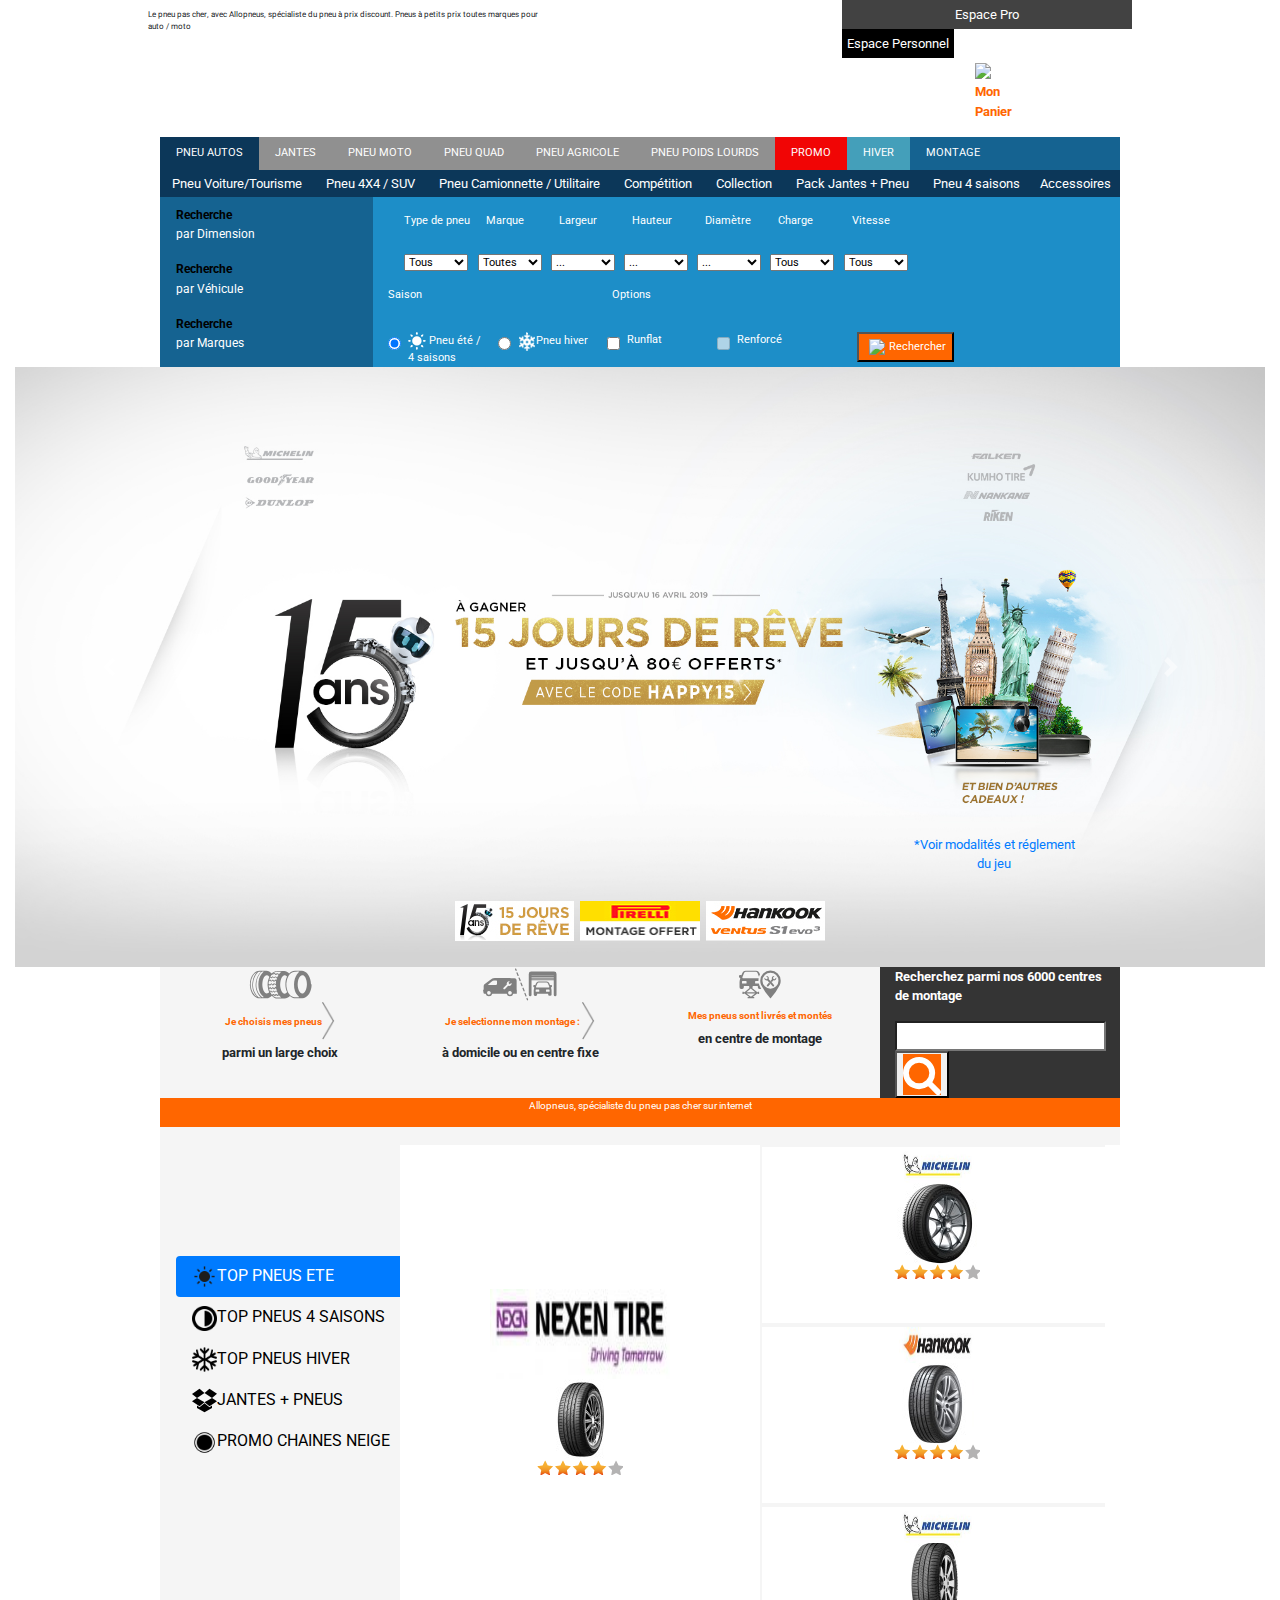
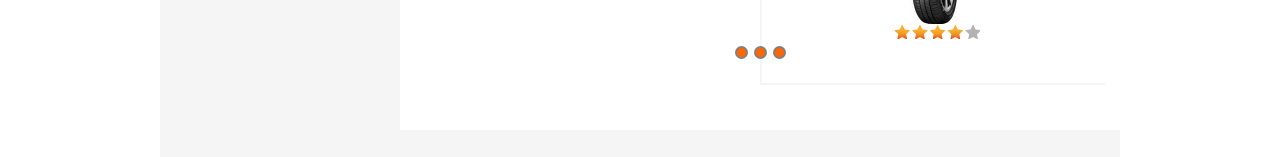
==== commit 55730d52: "fusion2" ====
--- a/index.html
+++ b/index.html
@@ -5,15 +5,628 @@
   <meta charset="utf-8" />
   <link rel="stylesheet" href="https://maxcdn.bootstrapcdn.com/bootstrap/4.0.0/css/bootstrap.min.css" integrity="sha384-Gn5384xqQ1aoWXA+058RXPxPg6fy4IWvTNh0E263XmFcJlSAwiGgFAW/dAiS6JXm" crossorigin="anonymous">
   <link rel="stylesheet" href="style.css" />
+  <link rel="stylesheet" href="stylelb.css">
   <link href="https://fonts.googleapis.com/css?family=Roboto" rel="stylesheet">
 
 
 </head>
 
 <body>
-  <header>
-
+  <header class="mx-auto">
+
+    <div class="row mx-auto">
+      <div class="col-4 mx-auto align-self-center">
+        <p id="baseline"> Le pneu pas cher, avec Allopneus, spécialiste du pneu à prix discount. Pneus à petits prix toutes marques pour auto / moto</p>
+      </div>
+      <div class="col-3 mx-auto ">
+        <div class="list-group list-group-horizontal">
+          <button id="EspacePro">Espace Pro</button>
+          <div class="DropDown">
+            <button class="DropButton">Espace Personnel</button>
+            <div class="DropdownContent">
+              <ul class="list-unstyled p-3 align-self-center">
+                <p><strong>J'ai déjà un compte</strong></p>
+                <li><label for="Email">E-mail</label></li>
+                <input type="email" id="Email" name="Email" placeholder="Votre e-mail">
+                <li><label for="Password">Mot de passe</label></li>
+                <input type="password" id="Password" name="Password" placeholder="Votre mot de passe">
+
+                <li><a href="#">mot de passe oublié</a></li>
+                <li><span class="badge badge-primary m-1"><a href="https://secure.allopneus.com/customer/login">Se Connecter</a></span></li>
+                <li><span id="FB" class="badge m-1 align-self-center"><a
+                      href="https://www.facebook.com/login.php?skip_api_login=1&api_key=227433484297189&kid_directed_site=0&app_id=227433484297189&signed_next=1&next=https%3A%2F%2Fwww.facebook.com%2Fv2.12%2Fdialog%2Foauth%3Fapp_id%3D227433484297189%26channel_url%3Dhttps%253A%252F%252Fstaticxx.facebook.com%252Fconnect%252Fxd_arbiter%252Fr%252Fd_vbiawPdxB.js%253Fversion%253D44%2523cb%253Df21e57084b6316%2526domain%253Dwww.allopneus.com%2526origin%253Dhttps%25253A%25252F%25252Fwww.allopneus.com%25252Ff2a44a3ce3f40d4%2526relation%253Dopener%26client_id%3D227433484297189%26display%3Dpopup%26domain%3Dwww.allopneus.com%26e2e%3D%257B%257D%26fallback_redirect_uri%3D27108c13-9f30-ef7b-cd9b-e6a7ad5f3321%26locale%3Dfr_FR%26origin%3D1%26redirect_uri%3Dhttps%253A%252F%252Fstaticxx.facebook.com%252Fconnect%252Fxd_arbiter%252Fr%252Fd_vbiawPdxB.js%253Fversion%253D44%2523cb%253Df365ce009c52744%2526domain%253Dwww.allopneus.com%2526origin%253Dhttps%25253A%25252F%25252Fwww.allopneus.com%25252Ff2a44a3ce3f40d4%2526relation%253Dopener%2526frame%253Dfc5926b0735a66%26response_type%3Dtoken%252Csigned_request%26scope%3Demail%252Cuser_location%26sdk%3Djoey%26version%3Dv2.12%26ret%3Dlogin&cancel_url=https%3A%2F%2Fstaticxx.facebook.com%2Fconnect%2Fxd_arbiter%2Fr%2Fd_vbiawPdxB.js%3Fversion%3D44%23cb%3Df365ce009c52744%26domain%3Dwww.allopneus.com%26origin%3Dhttps%253A%252F%252Fwww.allopneus.com%252Ff2a44a3ce3f40d4%26relation%3Dopener%26frame%3Dfc5926b0735a66%26error%3Daccess_denied%26error_code%3D200%26error_description%3DPermissions%2Berror%26error_reason%3Duser_denied&display=popup&locale=fr_FR">Se
+                      connecter avec FB</a></span></li>
+                <hr id="HorizontalLine" />
+                <li> Je n'ai pas de compte
+                  <button id="CountButton" class="DropButton">Créer un compte client</button></li>
+
+              </ul>
+            </div>
+          </div>
+        </div>
+
+      </div>
+    </div>
+    <!-- Début Bloc Banner-->
+
+    <div class="row mx-auto">
+      <div class="col-lg-4 col-md-4 col-sm-6 ml-auto mx-auto align-self-center">
+        <a href="https://www.allopneus.com/"><img id="HomeBanner" src="https://static.allopneus.com/desk/bundles/allopneusheaderfooter/img/desktop/refonte_homes/logo_15ans.png?da39a3ee5e6b4b0d3255bfef95601890afd80709" alt=""></a>
+      </div>
+      <div class="col-lg-2 col-md-4 col-sm-6 align-self-center">
+        <a href="https://www.allopneus.com/Contact.html"><img id="ContactBanner" src="https://static.allopneus.com/desk/bundles/allopneusheaderfooter/img/desktop/refonte_homes/numero_2015.jpg?da39a3ee5e6b4b0d3255bfef95601890afd80709" alt=""></a>
+      </div>
+      <div class="col-lg-2 col-md-8 col-12 m-auto">
+        <div class="row">
+          <a class="text-decoration-none" href="https://secure.allopneus.com/checkout/cart">
+            <div class="col-lg-4 col-md-3 col-sm-4">
+              <img id="PanierImg" src="https://static.allopneus.com/images/refonte_homes/panier_2014.png" /></div>
+            <div class="col-lg-4 col-md-3 col-sm-4 ">
+              <p id="Panier1"><Strong>Mon Panier</strong></p>
+            </div>
+          </a></div>
+      </div>
+
+    </div>
+
+    <!-- Fin Bloc Banner-->
+
+    <!-- Début premier Menu -->
+    <div class="row col-12 mx-auto p-0">
+      <nav id="Menu1" class="navbar navbar-expand-lg mx-auto col-9 p-0">
+        <button class="navbar-toggler" type="button" data-toggle="collapse" data-target="#navbarNav" aria-controls="navbarNav" aria-expanded="false" aria-label="Toggle navigation">
+          <span class="navbar-toggler-icon"></span>
+        </button>
+        <div class="collapse navbar-collapse" id="EmptyBlock">
+          <ul class="navbar-nav">
+            <li id="PneuAutoTitle" class="nav-item active p-2 pr-2">
+              <a class="nav-link text-white" href="https://www.allopneus.com/">PNEU AUTOS <span class="sr-only">(current)</span></a>
+            </li>
+            <li id="JantesTitle" class="nav-item MenuTire p-2">
+              <a class="nav-link text-white" href="https://www.allopneus.com/jantes/">JANTES</a>
+            </li>
+            <li id="PneuMotoTitle" class="nav-item p-2 pr-2">
+              <a class="nav-link text-white" href="https://www.allopneus.com/pneu-moto/">PNEU MOTO</a>
+            </li>
+            <li id="PneuQuadTitle" class="nav-item p-2">
+              <a class="nav-link text-white" href="https://www.allopneus.com/pneu-quad/">PNEU QUAD</a>
+            </li>
+            <li id="PneuAgricoleTitle" class="nav-item MenuTire p-2">
+              <a class="nav-link text-white" href="https://www.allopneus.com/pneu-agricole/">PNEU AGRICOLE</a>
+            </li>
+            <li id="PneuPoidsLourdsTitle" class="nav-item MenuTire p-2">
+              <a class="nav-link text-white" href="https://www.allopneus.com/pneu-poids-lourds/">PNEU POIDS LOURDS</a>
+            </li>
+            <li id="PromoTitle" class="nav-item p-2">
+              <a class="nav-link text-white" href="https://www.allopneus.com/promo/">PROMO</a>
+            </li>
+            <li id="HiverTitle" class="nav-item p-2">
+              <a class="nav-link text-white" href="https://www.allopneus.com/pneu-hiver/">HIVER</a>
+            </li>
+            <li id="MontageTitle" class="nav-item p-2">
+              <a class="nav-link text-white" href="https://www.allopneus.com/montage-pneu/">MONTAGE</a>
+            </li>
+            <li class="vw-50"></li>
+          </ul>
+        </div>
+      </nav>
+    </div>
+
+    <!-- Fin premier Menu -->
+    <!-- Début Deuxieme menu*-->
+
+    <div class="row mx-auto">
+      <nav id="Menu2" class="col-9 navbar navbar-expand-lg navbar-light mx-auto p-0 ">
+        <button class="navbar-toggler" type="button" data-toggle="collapse" data-target="#navbarNav" aria-controls="navbarNav" aria-expanded="false" aria-label="Toggle navigation">
+          <span class="navbar-toggler-icon"></span>
+        </button>
+        <div class="collapse navbar-collapse" id="navbarNav">
+          <ul class="navbar-nav">
+            <li class="nav-item active p-1 ">
+              <a class="nav-link text-white" href="https://www.allopneus.com/pneu-auto/tourisme/">Pneu Voiture/Tourisme <span class="sr-only">(current)</span></a>
+            </li>
+            <li class="nav-item p-1">
+              <a class="nav-link text-white" href="https://www.allopneus.com/pneu-auto/4x4/">Pneu 4X4 / SUV </a>
+            </li>
+            <li class="nav-item p-1">
+              <a class="nav-link text-white" href="https://www.allopneus.com/pneu-auto/utilitaire/">Pneu Camionnette / Utilitaire</a>
+            </li>
+            <li class="nav-item p-1">
+              <a class="nav-link text-white" href="https://www.allopneus.com/pneu-auto/competition/">Compétition</a>
+            </li>
+            <li class="nav-item p-1">
+              <a class="nav-link text-white" href="https://www.allopneus.com/pneu-auto/collection/">Collection</a>
+            </li>
+            <li class="nav-item p-1">
+              <a class="nav-link text-white" href="https://www.allopneus.com/jantes/pack/">Pack Jantes + Pneu</a>
+            </li>
+            <li class="nav-item p-1">
+              <a class="nav-link text-white" href="https://www.allopneus.com/pneu-4-saisons/">Pneu 4 saisons</a>
+            </li>
+            <li class="nav-item ">
+              <a class=" nav-link text-white pt-1 pr-1" href="https://www.allopneus.com/pneu-auto/accessoires/">Accessoires</a>
+            </li>
+
+          </ul>
+        </div>
+      </nav>
+
+    </div>
+    <!-- Fin Deuxieme menu*-->
+
+
+    <!-- Début Troisième Menu-->
+
+    <div class="row mx-auto p-0">
+
+      <div id="MenuVertical" class="col-2 ml-auto p-0">
+        <div class="nav flex-column col-lg-12 col-md-12 col-sm-12 col-6 p-0" id="v-pills-tab" role="tablist" aria-orientation="vertical">
+          <a class="nav-link active text-white" id="v-pills-home-tab" data-toggle="pill" href="#v-pills-home" role="tab" aria-controls="v-pills-home" aria-selected="true"><span><span class="BoldSearch">Recherche</span></br><span
+                class="VerticalTitle"> par
+                Dimension</span></span></a>
+          <a class="nav-link text-white" id="v-pills-profile-tab" data-toggle="pill" href="#v-pills-profile" role="tab" aria-controls="v-pills-profile" aria-selected="false"><span class="BoldSearch">Recherche</span> <span
+              class="VerticalTitle"></br>par Véhicule</span></a>
+          <a class="nav-link text-white" id="v-pills-messages-tab" data-toggle="pill" href="#v-pills-messages" role="tab" aria-controls="v-pills-messages" aria-selected="false"><span class="BoldSearch">Recherche</span> <span
+              class="VerticalTitle"></br>par Marques</span></br></a>
+        </div>
+      </div>
+      <div id="BlocDeroulant1" class="col-7 mr-auto">
+
+        <!-- Début  Liste Déroulante-->
+
+        <div class="row mx-auto tab-content" id="v-pills-tabContent">
+          <!--  Début Bloc Central 1 -->
+          <div class="tab-pane fade show active row col-12" id="v-pills-home" role="tabpanel" aria-labelledby="v-pills-home-tab">
+
+
+            <div class="row col-12 p-0 align-self-center ">
+              <div class="col-1 pr-1 m-3 text-center">
+                <p><label for="selectPneu">Type&nbsp;de&nbsp;pneu</label></p>
+                <select>
+                  <option value=1>Tous</option>
+                  <option value=2>Voiture/Tourisme</option>
+                  <option value=3>Pneu 4X4 / SUV </option>
+                  <option value=4>Camionnette / Utilitaire</option>
+                  <option value=5>Compétition</option>
+                  <option value=6>Collection</option>
+                  <option value=7>Remorque bagagère</option>
+                  <option value=8>Moto</option>
+                  <option value=9>Quad</option>
+                  <option value=10>Agricole</option>
+                  <option value=11>Poids Lourds</option>
+                </select>
+              </div>
+              <div class="col-1 mr-3 align-self-center text-center">
+                <p class="ml-2"><label for="selectMarques">Marque</label></p>
+                <select id="selectMarques">
+                  <option value="1">Toutes</option>
+                  <option value="2">Marques Premium</option>
+                  <option value="3">Bridgetstone</option>
+                  <option value="4">Continental</option>
+                  <option value="5">Dunlop</option>
+                  <option value="6">Goodyear</option>
+                  <option value="7">Hankook</option>
+                  <option value="8">Michelin</option>
+                  <option value="9">Pirelli</option>
+                  <option value="10">Marques Quality</option>
+                  <option value="11">Bf goodrich</option>
+                  <option value="12">Cooper</option>
+                  <option value="13">Falken</option>
+                  <option value="14">Federal</option>
+                  <option value="15">Firestone</option>
+                  <option value="16">Fulda</option>
+                  <option value="17">General Tire</option>
+                  <option value="18">Kumho</option>
+                  <option value="19">Laufenn</option>
+                  <option value="20">Marshall</option>
+                  <option value="21">Maxxis</option>
+                  <option value="22">Nankang</option>
+                  <option value="23">Nexen</option>
+                  <option value="24">Nokian</option>
+                  <option value="25">Toyo</option>
+                  <option value="26">Uniroyal</option>
+                  <option value="27">Vredestein</option>
+                  <option value="28">MArques Eco Budget</option>
+                  <option value="29">Yokohama</option>
+                  <option value="30">Atturo</option>
+                  <option value="31">Autogreen</option>
+                  <option value="32">Habilead</option>
+                  <option value="33">Haida</option>
+                  <option value="34">Imperial</option>
+                  <option value="35">Nokian</option>
+                  <option value="36">Toyo</option>
+                  <option value="37">Keter</option>
+                  <option value="38">Kinforest</option>
+                  <option value="39">Mazzini</option>
+                  <option value="40">Nordexx>
+                  <option value="41">Atturo</option>
+                  <option value="42">Poxertrac</option>
+                  <option value="43">Riken Europe/option>
+                  <option value="44">Sunny</option>
+                  <option value="45">Sunwide</option>
+                  <option value="46">Tracmax</option>
+                  <option value="47">Marquesrechapes</option>
+                  <option value="48">Nortentha</option>
+
+                </select>
+              </div>
+              <div class="col-1 mr-3 align-self-center text-center">
+                <p class="ListTitle ml-2"><label for="selectLargeur">Largeur </label></p>
+                <select id="selectLargeur">
+                  <option value="1">...</option>
+                  <optgroup label="Valeur principales">
+                    <option value="1">145</option>
+                    <option value="2">155</option>
+                    <option value="3">165</option>
+                    <option value="4">175</option>
+                    <option value="5">185</option>
+                    <option value="6">195</option>
+                    <option value="7">175</option>
+                    <option value="8">185</option>
+                    <option value="9">205</option>
+                    <option value="10">215</option>
+                    <option value="11">225</option>
+                    <option value="12">235</option>
+                    <option value="13">245</option>
+                    <option value="14">255</option>
+                    <option value="15">265</option>
+                  </optgroup>
+                  <optgroup label="Autres Valeurs">
+                    <option value="1">4.00</option>
+                    <option value="2">4.50</option>
+                    <option value="3">4.75</option>
+                    <option value="4">5.00</option>
+                    <option value="5">5.00/5.25</option>
+                    <option value="6">5.25</option>
+                    <option value="7">5.5</option>
+                    <option value="8">6</option>
+                    <option value="9">6.00</option>
+                    <option value="10">6.40</option>
+                    <option value="11">6.5</option>
+                    <option value="12">6.50</option>
+                    <option value="13">6.70</option>
+                    <option value="14">7</option>
+                    <option value="15">7.00</option>
+                    <option value="9">7.25</option>
+                    <option value="10">7.5</option>
+                    <option value="11">7.50</option>
+                    <option value="12">8.2</option>
+                    <option value="13">8.20</option>
+                    <option value="14">9.2</option>
+                    <option value="15">11</option>
+                    <option value="9">12</option>
+                    <option value="10">13</option>
+                    <option value="11">14</option>
+                    <option value="12">15</option>
+                    <option value="13">16</option>
+                    <option value="14">17</option>
+                    <option value="15">18</option>
+                    <option value="9">18.5</option>
+                    <option value="10">20</option>
+                    <option value="11">23</option>
+                    <option value="12">26</option>
+                    <option value="13">29</option>
+                    <option value="14">30</option>
+                    <option value="15">31</option>
+                    <option value="10">32</option>
+                    <option value="11">33</option>
+                    <option value="12">35</option>
+                    <option value="13">37</option>
+                    <option value="14">125</option>
+                    <option value="15">130</option>
+                    <option value="14">135</option>
+                    <option value="15">150</option>
+                    <option value="14">160</option>
+                    <option value="15">170</option>
+                    <option value="14">180</option>
+                    <option value="15">190</option>
+                    <option value="15">200</option>
+                    <option value="14">210</option>
+                    <option value="15">220</option>
+                    <option value="14">230</option>
+                    <option value="15">240</option>
+                    <option value="15">250</option>
+                    <option value="14">270</option>
+                    <option value="15">275</option>
+                    <option value="14">280</option>
+                    <option value="15">285</option>
+                    <option value="15">290</option>
+                    <option value="14">295</option>
+                    <option value="15">300</option>
+                    <option value="14">305</option>
+                    <option value="15">315</option>
+                    <option value="15">320</option>
+                    <option value="14">325</option>
+                    <option value="15">330</option>
+                    <option value="14">345</option>
+                    <option value="15">350</option>
+                    <option value="15">355</option>
+                    <option value="14">365</option>
+                    <option value="15">400</option>
+                    <option value="15">430</option>
+                    <option value="14">450</option>
+                    <option value="15">475</option>
+                    <option value="14">500</option>
+                    <option value="15">525</option>
+                    <option value="15">530</option>
+                    <option value="14">550</option>
+                    <option value="15">600</option>
+                    <option value="14">640</option>
+                    <option value="15">650</option>
+                    <option value="15">670</option>
+                    <option value="14">675</option>
+                    <option value="15">700</option>
+                    <option value="15">710</option>
+                    <option value="15">725</option>
+                    <option value="14">750</option>
+                    <option value="15">760</option>
+                    <option value="14">815</option>
+                    <option value="15">820</option>
+                    <option value="15">880</option>
+                    <option value="14">895</option>
+
+                  </optgroup>
+                </select>
+              </div>
+              <div class="col-1 mr-3 align-self-center text-center">
+                <p class="ListTitle ml-2"><label for="selectHauteur">Hauteur</label></p>
+                <select id="selectHauteur">
+                  <option value="0">...</option>
+                  <option value="1">R</option>
+                  <option value="2">35</option>
+                  <option value="3">40</option>
+                  <option value="4">45</option>
+                  <option value="5">50</option>
+                  <option value="6">55</option>
+                  <option value="7">60</option>
+                  <option value="8">65</option>
+                  <option value="9">70</option>
+                  <option value="10">75</option>
+                  <option value="10">80</option>
+                </select>
+              </div>
+              <div class="col-1 mr-3 align-self-center text-center">
+                <p class="ml-2"><label for="selectDiametre">Diamètre</label></p>
+                <select id="selectDiametre">
+                  <option value="0">...</option>
+                  <option value="1">15</option>
+                  <option value="2">16</option>
+                  <option value="3">17</option>
+                  <option value="4">18</option>
+                  <option value="5">19</option>
+                </select>
+              </div>
+              <div class="col-1 mr-3 align-self-center text-center">
+                <p class="ml-2"><label for="selectCharge">Charge</label></p>
+                <select id="selectCharge">
+                  <option value="1">Tous</option>
+                  <option value="2">90</option>
+                  <option value="3">91</option>
+                  <option value="4">94</option>
+                  <option value="5">98</option>
+                </select>
+              </div>
+              <div class="col-1 mr-3 align-self-center text-center">
+                <p class="ml-2"><label for="selectVitesse">Vitesse</label></p>
+                <select id="selectVitesse">
+                  <option value="1">Tous</option>
+                  <option value="2">Q</option>
+                  <option value="3">T</option>
+                  <option value="4">H</option>
+                  <option value="5">V</option>
+                  <option value="3">W</option>
+                  <option value="4">Y</option>
+                  <option value="5">Z</option>
+                </select>
+              </div>
+            </div>
+            <div class="row">
+              <div class="col-4 align-self-center">
+                <p>Saison</p>
+              </div>
+              <div class="col-4 align-self-center p-0">
+                <p>Options</p>
+              </div>
+            </div>
+            <div class="row col-12 mt-1">
+
+              <div class="form-check col-6 col-lg-2 col-md-6 mt-2">
+                <input class="form-check-input" type="radio" name="exampleRadios" id="exampleRadios1" value="option1" checked>
+                <label class="form-check-label" for="exampleRadios1">
+                  <img src="img/icone-saison-ete.png" alt=""> Pneu été / 4 saisons
+                </label>
+              </div>
+              <div class="form-check col-6 col-lg-2 col-md-6 mt-2">
+                <input class="form-check-input" type="radio" name="exampleRadios" id="exampleRadios2" value="option2">
+                <label class="form-check-label" for="exampleRadios2">
+                  <img src="img/icone-saison-hiver.png" alt="">Pneu hiver
+                </label>
+              </div>
+              <div class="form-check col-6 col-lg-2 col-md-6 mt-2">
+                <input class="form-check-input" type="checkbox" value="" id="defaultCheck1">
+                <label class="form-check-label" for="defaultCheck1">
+                  Runflat
+                </label>
+              </div>
+              <div class="form-check col-6 col-lg-2 col-md-6 mt-2">
+                <input class="form-check-input" type="checkbox" value="" id="defaultCheck2" disabled>
+                <label class="form-check-label text-white" for="defaultCheck2">
+                  Renforcé
+                </label>
+              </div>
+              <div class="col-6 col-lg-4 col-md-6 mt-2">
+                <a class="p-3" href="https://www.allopneus.com/find?activite=1&marque=&d1=205&d2=55&d3=16&d4=91&d5=V&variante=&saison=e"><button id="ToolSearchButton" type="button"> <img id="ToolSearch" class="p-1"
+                      src="https://static.allopneus.com/desk/bundles/allopneuscommon/img/search.svg">Rechercher</button></a>
+              </div>
+            </div>
+          </div>
+          <!--  Fin Bloc Central 1 -->
+          <!--  Début Bloc Central 2 -->
+          <div class="tab-pane fade col-12 row" id="v-pills-profile" role="tabpanel" aria-labelledby="v-pills-profile-tab">
+
+            <div class="row mx-auto p-3 ">
+
+              <div class="col-2 align-self-center text-center AutoSearch">
+                <p><label for="#Marques">Marques</label></p>
+                <select id="Marques">
+                  <option value="1">Audi</option>
+                  <option value="2">BMW</option>
+                  <option value="3">FIAT</option>
+                  <option value="5">TOYOTA</option>
+                  <option value="3">HONDA</option>
+
+                </select>
+              </div>
+              <div class="col-2 align-self-center text-center AutoSearch">
+                <p><label for="selectVitesse">Votre&nbsp;gamme</label></p>
+                <select id="selectVitesse">
+                  <option value="1">A4</option>
+                  <option value="1">Q7</option>
+                  <option value="1">Q8</option>
+                  <option value="2">M5</option>
+                  <option value="2">M6</option>
+                  <option value="2">Série 1</option>
+                  <option value="2">Série 2</option>
+                  <option value="3">500</option>
+                  <option value="3">Ducato</option>
+                  <option value="3">Punto</option>
+                  <option value="4">Aygo</option>
+                  <option value="4">Yaris</option>
+                  <option value="4">Rav 4</option>
+                  <option value="4">Auris</option>
+                  <option value="5">Civic</option>
+                  <option value="5">Jazz</option>
+                  <option value="5">CR-V</option>
+
+                </select>
+              </div>
+              <div class="col-2 AutoSearch align-self-center">
+                <p><label for="selectVitesse">Votre&nbsp;modèle</label></p>
+                <select id="selectVitesse">
+                  <option value="1">A3 sportback</option>
+                  <option value="1">A3 cabriolet</option>
+                  <option value="1">A3 Berline</option>
+                  <option value="1">Q8</option>
+                  <option value="2">M5</option>
+                  <option value="2">M6</option>
+                  <option value="2">Série 1</option>
+                  <option value="2">Série 2</option>
+                  <option value="3">500</option>
+                  <option value="3">Ducato</option>
+                  <option value="3">Punto</option>
+                  <option value="4">Aygo</option>
+                  <option value="4">Yaris</option>
+                  <option value="4">Rav 4</option>
+                  <option value="4">Auris</option>
+                  <option value="5">Civic</option>
+                  <option value="5">Jazz</option>
+                  <option value="5">CR-V</option>
+
+                </select>
+              </div>
+              <div class="col-2 AutoSearch align-self-center">
+                <p><label for="selectVitesse">Votre&nbsp;année</label></p>
+                <select id="selectVitesse">
+                  <option value="1">2013</option>
+                  <option value="1">2014</option>
+                  <option value="1">2015</option>
+                  <option value="1">2016</option>
+                </select>
+              </div>
+              <div class="col-2 AutoSearch align-self-center">
+                <p><label for="selectVitesse">Votre&nbsp;motorisation</label></p>
+                <select id="selectVitesse">
+                  <option value="1">105cv</option>
+                  <option value="1">110cv</option>
+                  <option value="1">115cv</option>
+                  <option value="1">120cv</option>
+                </select>
+              </div>
+            </div>
+          </div>
+
+          <!--  Fin Bloc Central 2 -->
+
+          <!--  Début Bloc Central 3 -->
+          <div class="tab-pane fade" id="v-pills-messages" role="tabpanel" aria-labelledby="v-pills-messages-tab">
+            <div class="row mx-auto">
+              <div class="col-2 mt-4 mx-auto AutoSearch"><label for="selectPneu">Marques</label>
+                <select>
+                  <option value="1">Tous</option>
+                  <option value="2">Q</option>
+                  <option value="3">T</option>
+                  <option value="4">H</option>
+                  <option value="5">V</option>
+                  <option value="3">W</option>
+                  <option value="4">Y</option>
+                  <option value="5">Z</option>
+                </select>
+              </div>
+              <div class="col-2 align-self-center mx-auto">
+                <a href="https://www.allopneus.com/marque/pneu-auto/michelin-106">
+                  <img class="LogoPneu" src="https://static.allopneus.com/images//fabriquant/michelin.png" /></a>
+              </div>
+              <div class="col-2 align-self-center mx-auto">
+                <a href="https://www.allopneus.com/marque/pneu-auto/hankook-69">
+                  <img class="LogoPneu" src="https://static.allopneus.com/images//fabriquant/hankook.png" />
+                </a>
+              </div>
+              <div class="col-2 align-self-center mx-auto">
+                <a href="https://www.allopneus.com/marque/pneu-auto/goodyear-65">
+                  <img class="LogoPneu" src="https://static.allopneus.com/images//fabriquant/goodyear.png" />
+                </a>
+              </div>
+              <div class="col-2 align-self-center mx-auto">
+                <a href="https://www.allopneus.com/marque/pneu-auto/bridgestone-22">
+                  <img class="LogoPneu" src="https://static.allopneus.com/images//fabriquant/bridgestone.png" />
+                </a>
+              </div>
+              <div class="col-2 align-self-center mx-auto">
+                <a href="https://www.allopneus.com/marque/pneu-auto/dunlop-47">
+                  <img class="LogoPneu" src="https://static.allopneus.com/images//fabriquant/dunlop.png" />
+                </a>
+              </div>
+            </div>
+            <div class="row">
+              <div class="col-2 align-self-center mx-auto">
+                <a href="https://www.allopneus.com/marque/pneu-auto/continental-35"> <img class="LogoPneu" src="https://static.allopneus.com/images//fabriquant/continental.png" /></a>
+              </div>
+              <div class="col-2 align-self-center mx-auto">
+                <a href="https://www.allopneus.com/marque/pneu-auto/toyo-160">
+                  <img class="LogoPneu" src="https://static.allopneus.com/images//fabriquant/toyo.png" />
+                </a>
+              </div>
+              <div class="col-2 align-self-center mx-auto">
+                <a href="https://www.allopneus.com/marque/pneu-auto/pirelli-124">
+                  <img class="LogoPneu" src="https://static.allopneus.com/images//fabriquant/pirelli.png" />
+                </a>
+              </div>
+              <div class="col-2 align-self-center mx-auto">
+                <a href="https://www.allopneus.com/marque/pneu-auto/falken-51">
+                  <img class="LogoPneu" src="https://static.allopneus.com/images//fabriquant/falken.png" />
+                </a>
+              </div>
+              <div class="col-2 align-self-center mx-auto">
+                <a href="https://www.allopneus.com/marque/pneu-auto/firestone-55">
+                  <img class="LogoPneu" src="https://static.allopneus.com/images//fabriquant/firestone.png" />
+                </a>
+              </div>
+              <div class="col-2 align-self-center mx-auto">
+                <a href="https://www.allopneus.com/marque/pneu-auto/kleber-85">
+                  <img class="LogoPneu" src="https://static.allopneus.com/images//fabriquant/kleber.png" />
+                </a>
+              </div>
+
+
+
+            </div>
+            <!--  Fin Bloc Central 3 -->
+          </div>
+          <!-- Fin  Liste Déroulante-->
+
+        </div>
   </header>
+
   <!--Carousel Branch Master-->
   <div class="container-fluid">
     <div id="carouselExampleIndicators" class="carousel slide" data-ride="carousel">
@@ -58,26 +671,26 @@
         <div class="blockLeft">
           <img class="imgbody1" src="step1_tc4.svg" alt="">
           <p><span class="OrangeColor font-weight-bold">Je choisis mes pneus</span><img class="chevron" src="chevron-right.png" alt=""> <br>
-          <span class="font-weight-bold BlackText">parmi un large choix</span></p>
+            <span class="font-weight-bold BlackText">parmi un large choix</span></p>
         </div>
 
       </div>
 
       <div class="col-lg-3 col-md-3 col-sm-3 col-xs-3 GaucheGris">
-<div class="blockLeft">
+        <div class="blockLeft">
           <img class="imgbody1" src="step2_tc4.svg" alt="" />
           <p><span class="OrangeColor font-weight-bold">Je selectionne mon montage : </span><img class="chevron" src="chevron-right.png" alt="" /> <br>
             <span class="font-weight-bold BlackText">à domicile ou en centre fixe</span></p>
         </div>
-</div>
+      </div>
 
       <div class="col-lg-3 col-md-3 col-sm-3 col-xs-3 GaucheGris">
         <div class="blockLeft">
           <img class="imgbody1" src="step3_tc4.svg" alt="">
-        <p><span class="OrangeColor font-weight-bold">Mes pneus sont livrés et montés</span> <br>
-        <span class="font-weight-bold BlackText">en centre de montage</span></p>
-
-      </div>
+          <p><span class="OrangeColor font-weight-bold">Mes pneus sont livrés et montés</span> <br>
+            <span class="font-weight-bold BlackText">en centre de montage</span></p>
+
+        </div>
 
       </div>
       <div class="col-lg-3 col-md-3 col-sm-3 col-xs-3 BgBlack">
@@ -99,11 +712,16 @@
     <div class="row Row1">
       <div class="col-3 Col1">
         <div class="nav flex-column nav-pills nav1" id="v-pills-tab" role="tablist" aria-orientation="vertical">
-          <a class="LinkNav nav-link active" id="v-pills-TopPneusEte-tab" data-toggle="pill" href="#v-pills-TopPneusEte" role="tab" aria-controls="v-pills-TopPneusEte" aria-selected="true"><img class="Img5"src="iconfinder_sun-black_110805.png" alt="">TOP PNEUS ETE</a>
-          <a class="LinkNav nav-link" id="v-pills-TopPneus4Saisons-tab" data-toggle="pill" href="#v-pills-TopPneus4Saisons" role="tab" aria-controls="v-pills-TopPneus4Saisons" aria-selected="false"><img class="Img5"src="iconfinder_230_HalfCircle_183347.png" alt="">TOP PNEUS 4 SAISONS</a>
-          <a class="LinkNav nav-link" id="v-pills-TopPneusHiver-tab" data-toggle="pill" href="#v-pills-TopPneusHiver" role="tab" aria-controls="v-pills-TopPneusHiver" aria-selected="false"><i class="fa fa-snowflake-o" aria-hidden="true"></i><img class="Img5" src="iconfinder_58_171464.png" alt="">TOP PNEUS HIVER</a>
-          <a class="LinkNav nav-link" id="v-pills-JantesPneus-tab" data-toggle="pill" href="#v-pills-JantesPneus" role="tab" aria-controls="v-pills-JantesPneus" aria-selected="false"><img class="Img5"src="iconfinder_dropbox_306198.svg" alt="">JANTES + PNEUS</a>
-          <a class="LinkNav nav-link" id="v-pills-PromoChainesNeiges-tab" data-toggle="pill" href="#v-pills-PromoChainesNeiges" role="tab" aria-controls="v-pills-PromoChainesNeiges" aria-selected="false"><img class="Img5"src="iconfinder_icon-ios7-circle-filled_211716.png" alt="">PROMO CHAINES NEIGE</a>
+          <a class="LinkNav nav-link active" id="v-pills-TopPneusEte-tab" data-toggle="pill" href="#v-pills-TopPneusEte" role="tab" aria-controls="v-pills-TopPneusEte" aria-selected="true"><img class="Img5" src="iconfinder_sun-black_110805.png"
+              alt="">TOP PNEUS ETE</a>
+          <a class="LinkNav nav-link" id="v-pills-TopPneus4Saisons-tab" data-toggle="pill" href="#v-pills-TopPneus4Saisons" role="tab" aria-controls="v-pills-TopPneus4Saisons" aria-selected="false"><img class="Img5"
+              src="iconfinder_230_HalfCircle_183347.png" alt="">TOP PNEUS 4 SAISONS</a>
+          <a class="LinkNav nav-link" id="v-pills-TopPneusHiver-tab" data-toggle="pill" href="#v-pills-TopPneusHiver" role="tab" aria-controls="v-pills-TopPneusHiver" aria-selected="false"><i class="fa fa-snowflake-o" aria-hidden="true"></i><img
+              class="Img5" src="iconfinder_58_171464.png" alt="">TOP PNEUS HIVER</a>
+          <a class="LinkNav nav-link" id="v-pills-JantesPneus-tab" data-toggle="pill" href="#v-pills-JantesPneus" role="tab" aria-controls="v-pills-JantesPneus" aria-selected="false"><img class="Img5" src="iconfinder_dropbox_306198.svg" alt="">JANTES
+            + PNEUS</a>
+          <a class="LinkNav nav-link" id="v-pills-PromoChainesNeiges-tab" data-toggle="pill" href="#v-pills-PromoChainesNeiges" role="tab" aria-controls="v-pills-PromoChainesNeiges" aria-selected="false"><img class="Img5"
+              src="iconfinder_icon-ios7-circle-filled_211716.png" alt="">PROMO CHAINES NEIGE</a>
         </div>
       </div>
 
@@ -120,18 +738,22 @@
                 <div class="carousel-item active">
                   <div class="row">
                     <div class="col ColPneu11">
-                      <a href="" target=""><img class="d-block img-fluid mx-auto Img0" src="big_114.jpg" alt="First slide" /><img class="d-block img-fluid mx-auto Img12" src="8289_582060d6459eb.jpeg " alt=" First slide" /><img class="d-block img-fluid mx-auto Img13" src="star_4_or.png" alt=" First slide" />
+                      <a href="" target=""><img class="d-block img-fluid mx-auto Img0" src="big_114.jpg" alt="First slide" /><img class="d-block img-fluid mx-auto Img12" src="8289_582060d6459eb.jpeg " alt=" First slide" /><img
+                          class="d-block img-fluid mx-auto Img13" src="star_4_or.png" alt=" First slide" />
                       </a>
                     </div>
                     <div class="col Col3Pneu11">
                       <div class="row Row3Pneu11">
-                        <a href="" target=""><img class="d-block img-fluid mx-auto Img1" src="big_106.jpg" alt="First slide" /><img class="d-block img-fluid mx-auto Img12" src="10256_5c4878a8e89d6.jpeg" alt="First slide" /><img class="d-block img-fluid mx-auto Img13" src="star_4_or.png" alt=" First slide" /></a>
-                      </div>
-                      <div class="row Row3Pneu11">
-                        <a href="" target=""><img class="d-block img-fluid mx-auto Img1" src="big_69.jpg" alt="First slide" /><img class="Img12"src="8926_5c1390d86beae.jpeg" alt=""><img class="d-block img-fluid mx-auto Img13" src="star_4_or.png" alt=" First slide" /></a>
-                      </div>
-                      <div class="row Row3Pneu11">
-                        <a href="" target=""><img class="d-block img-fluid mx-auto Img1" src="big_106.jpg" alt="First slide" /><img class="Img12"src="7240.jpg" alt=""><img class="d-block img-fluid mx-auto Img13" src="star_4_or.png" alt=" First slide" /></a>
+                        <a href="" target=""><img class="d-block img-fluid mx-auto Img1" src="big_106.jpg" alt="First slide" /><img class="d-block img-fluid mx-auto Img12" src="10256_5c4878a8e89d6.jpeg" alt="First slide" /><img
+                            class="d-block img-fluid mx-auto Img13" src="star_4_or.png" alt=" First slide" /></a>
+                      </div>
+                      <div class="row Row3Pneu11">
+                        <a href="" target=""><img class="d-block img-fluid mx-auto Img1" src="big_69.jpg" alt="First slide" /><img class="Img12" src="8926_5c1390d86beae.jpeg" alt=""><img class="d-block img-fluid mx-auto Img13" src="star_4_or.png"
+                            alt=" First slide" /></a>
+                      </div>
+                      <div class="row Row3Pneu11">
+                        <a href="" target=""><img class="d-block img-fluid mx-auto Img1" src="big_106.jpg" alt="First slide" /><img class="Img12" src="7240.jpg" alt=""><img class="d-block img-fluid mx-auto Img13" src="star_4_or.png"
+                            alt=" First slide" /></a>
                       </div>
                     </div>
                   </div>
@@ -141,17 +763,20 @@
                   <div class="row">
                     <div class="col ColPneu11">
                       <a href="" target=""><img class="d-block img-fluid mx-auto Img0" src="goodyears.jpg" alt="Second slide" /><img class="d-block img-fluid mx-auto Img12" src="10294_5a1c206b7d2ef.jpeg" alt=" Second slide" />
-                      <img class="d-block img-fluid mx-auto Img13" src="star_4_or.png" alt=" Second slide" /></a>
+                        <img class="d-block img-fluid mx-auto Img13" src="star_4_or.png" alt=" Second slide" /></a>
                     </div>
                     <div class="col Col3Pneu11">
                       <div class="row Row3Pneu11">
-                        <a href="" target=""><img class="d-block img-fluid mx-auto Img1" src="big_51.jpg" alt="Second slide" /><img class="d-block img-fluid mx-auto Img12" src="10294_5a1c206b7d2ef.jpeg" alt="Second slide" /><img class="d-block img-fluid mx-auto Img13" src="star_4_or.png" alt=" Second slide" /></a>
-                      </div>
-                      <div class="row Row3Pneu11">
-                        <a href="" target=""><img class="d-block img-fluid mx-auto Img1" src="big_51.jpg" alt="Second slide" /><img class="d-block img-fluid mx-auto Img12" src="7074.jpg " alt="Second slide" /><img class="d-block img-fluid mx-auto Img13" src="star_4_or.png" alt=" Second slide" /></a>
-                      </div>
-                      <div class="row Row3Pneu11">
-                        <a href="" target=""><img class="d-block img-fluid mx-auto Img1" src="big_165.jpg.png" alt="Second slide" /><img class="d-block img-fluid mx-auto Img12" src="7743.jpg" alt="Second slide" /><img class="d-block img-fluid mx-auto Img13" src="star_4_or.png" alt=" Second slide" /></a>
+                        <a href="" target=""><img class="d-block img-fluid mx-auto Img1" src="big_51.jpg" alt="Second slide" /><img class="d-block img-fluid mx-auto Img12" src="10294_5a1c206b7d2ef.jpeg" alt="Second slide" /><img
+                            class="d-block img-fluid mx-auto Img13" src="star_4_or.png" alt=" Second slide" /></a>
+                      </div>
+                      <div class="row Row3Pneu11">
+                        <a href="" target=""><img class="d-block img-fluid mx-auto Img1" src="big_51.jpg" alt="Second slide" /><img class="d-block img-fluid mx-auto Img12" src="7074.jpg " alt="Second slide" /><img
+                            class="d-block img-fluid mx-auto Img13" src="star_4_or.png" alt=" Second slide" /></a>
+                      </div>
+                      <div class="row Row3Pneu11">
+                        <a href="" target=""><img class="d-block img-fluid mx-auto Img1" src="big_165.jpg.png" alt="Second slide" /><img class="d-block img-fluid mx-auto Img12" src="7743.jpg" alt="Second slide" /><img
+                            class="d-block img-fluid mx-auto Img13" src="star_4_or.png" alt=" Second slide" /></a>
                       </div>
                     </div>
                   </div>
@@ -161,17 +786,20 @@
                   <div class="row">
                     <div class="col ColPneu11">
                       <a href="" target=""><img class="d-block img-fluid mx-auto Img0" src="big_135.jpg.png" alt="Third slide" /><img class="d-block img-fluid mx-auto Img12" src="9668_598d61149915b.jpeg" alt=" Third slide" />
-                      <img class="d-block img-fluid mx-auto Img13" src="star_4_or.png" alt="Third slide" /></a>
+                        <img class="d-block img-fluid mx-auto Img13" src="star_4_or.png" alt="Third slide" /></a>
                     </div>
                     <div class="col Col3Pneu11">
                       <div class="row Row3Pneu11">
-                        <a href="" target=""><img class="d-block img-fluid mx-auto Img1" src="big_135.jpg.png" alt="Third slide" /><img class="d-block img-fluid mx-auto Img12" src="9669_598d60aaae616.jpeg" alt="Third slide" /><img class="d-block img-fluid mx-auto Img13" src="star_4_or.png" alt="Third slide" /></a>
-                      </div>
-                      <div class="row Row3Pneu11">
-                        <a href="" target=""><img class="d-block img-fluid mx-auto Img1" src="big_469.jpg" alt="Third slide" /><img class="d-block img-fluid mx-auto Img12" src="8692_57597169955e0.jpeg" alt="Third slide" slide" /><img class="d-block img-fluid mx-auto Img13" src="star_4_or.png" alt="Third slide" /></a>
-                      </div>
-                      <div class="row Row3Pneu11">
-                        <a href="" target=""><img class="d-block img-fluid mx-auto Img1" src="big_471.jpg" alt="Third slide" /><img class="d-block img-fluid mx-auto Img12" src="8769_5697c6d630dea.jpeg" alt="Third slide" /><img class="d-block img-fluid mx-auto Img13" src="star_4_or.png" alt="Third slide" /></a>
+                        <a href="" target=""><img class="d-block img-fluid mx-auto Img1" src="big_135.jpg.png" alt="Third slide" /><img class="d-block img-fluid mx-auto Img12" src="9669_598d60aaae616.jpeg" alt="Third slide" /><img
+                            class="d-block img-fluid mx-auto Img13" src="star_4_or.png" alt="Third slide" /></a>
+                      </div>
+                      <div class="row Row3Pneu11">
+                        <a href="" target=""><img class="d-block img-fluid mx-auto Img1" src="big_469.jpg" alt="Third slide" /><img class="d-block img-fluid mx-auto Img12" src="8692_57597169955e0.jpeg" alt="Third slide" slide" /><img
+                            class="d-block img-fluid mx-auto Img13" src="star_4_or.png" alt="Third slide" /></a>
+                      </div>
+                      <div class="row Row3Pneu11">
+                        <a href="" target=""><img class="d-block img-fluid mx-auto Img1" src="big_471.jpg" alt="Third slide" /><img class="d-block img-fluid mx-auto Img12" src="8769_5697c6d630dea.jpeg" alt="Third slide" /><img
+                            class="d-block img-fluid mx-auto Img13" src="star_4_or.png" alt="Third slide" /></a>
                       </div>
                     </div>
                   </div>
@@ -183,7 +811,7 @@
 
           <div class="tab-pane fade" id="v-pills-TopPneus4Saisons" role="tabpanel" aria-labelledby="v-pills-TopPneus4Saisons-tab">
             <div id="carouselExampleIndicators4" class="carousel slide" data-ride="carousel">
-  <ol class="carousel-indicators carousel4">
+              <ol class="carousel-indicators carousel4">
                 <li id="target4" data-target="#carouselExampleIndicators4" data-slide-to="0" class="active"></li>
                 <li id="target4" data-target="#carouselExampleIndicators4" data-slide-to="1"></li>
                 <li id="target4" data-target="#carouselExampleIndicators4" data-slide-to="2"></li>
@@ -197,13 +825,16 @@
                     </div>
                     <div class="col Col3Pneu11">
                       <div class="row Row3Pneu11">
-                        <a href="" target=""><img class="d-block img-fluid mx-auto Img1" src="big_65.jpg" alt="First slide" /><img class="d-block img-fluid mx-auto Img12" src="8618_560d32c92579a.jpeg" alt="First slide" /><img class="d-block img-fluid mx-auto Img13" src="star_4_or.png" alt=" First slide" /></a>
-                      </div>
-                      <div class="row Row3Pneu11">
-                        <a href="" target=""><img class="d-block img-fluid mx-auto Img1" src="big_22.jpg" alt="First slide" /><img class="Img12" src="10584_5b50a30b0c8a4.jpeg " alt=""><img class="d-block img-fluid mx-auto Img13" src="star_4_or.png" alt=" First slide" /></a>
-                      </div>
-                      <div class="row Row3Pneu11">
-                        <a href="" target=""><img class="d-block img-fluid mx-auto Img1" src="big_69.jpg" alt="First slide" /><img class="Img12"src="8896_56d5aa488cb8e.jpeg" alt=""><img class="d-block img-fluid mx-auto Img13" src="star_4_or.png" alt=" First slide" /></a>
+                        <a href="" target=""><img class="d-block img-fluid mx-auto Img1" src="big_65.jpg" alt="First slide" /><img class="d-block img-fluid mx-auto Img12" src="8618_560d32c92579a.jpeg" alt="First slide" /><img
+                            class="d-block img-fluid mx-auto Img13" src="star_4_or.png" alt=" First slide" /></a>
+                      </div>
+                      <div class="row Row3Pneu11">
+                        <a href="" target=""><img class="d-block img-fluid mx-auto Img1" src="big_22.jpg" alt="First slide" /><img class="Img12" src="10584_5b50a30b0c8a4.jpeg " alt=""><img class="d-block img-fluid mx-auto Img13" src="star_4_or.png"
+                            alt=" First slide" /></a>
+                      </div>
+                      <div class="row Row3Pneu11">
+                        <a href="" target=""><img class="d-block img-fluid mx-auto Img1" src="big_69.jpg" alt="First slide" /><img class="Img12" src="8896_56d5aa488cb8e.jpeg" alt=""><img class="d-block img-fluid mx-auto Img13" src="star_4_or.png"
+                            alt=" First slide" /></a>
                       </div>
                     </div>
                   </div>
@@ -212,17 +843,21 @@
                 <div class="carousel-item">
                   <div class="row">
                     <div class="col ColPneu11">
-                      <a href="" target=""><img class="d-block img-fluid mx-auto Img0" src="big_114.jpg" alt="Second slide" /><img class="d-block img-fluid mx-auto Img12" src="9648_58cb9fc1b25f0.jpeg" alt=" Second slide" /><img class="d-block img-fluid mx-auto Img13" src="star_4_or.png" alt=" Second slide" /></a>
+                      <a href="" target=""><img class="d-block img-fluid mx-auto Img0" src="big_114.jpg" alt="Second slide" /><img class="d-block img-fluid mx-auto Img12" src="9648_58cb9fc1b25f0.jpeg" alt=" Second slide" /><img
+                          class="d-block img-fluid mx-auto Img13" src="star_4_or.png" alt=" Second slide" /></a>
                     </div>
                     <div class="col Col3Pneu11">
                       <div class="row Row3Pneu11">
-                        <a href="" target=""><img class="d-block img-fluid mx-auto Img1" src="big_85.jpg" alt="Second slide" /><img class="d-block img-fluid mx-auto Img12" src="8980_576b9280b58c5.jpeg" alt="Second slide" /><img class="d-block img-fluid mx-auto Img13" src="star_4_or.png" alt=" Second slide" /></a>
-                      </div>
-                      <div class="row Row3Pneu11">
-                        <a href="" target=""><img class="d-block img-fluid mx-auto Img1" src="big_55.gif.png" alt="Second slide" /><img class="d-block img-fluid mx-auto Img12" src="8368_55a623f0073b8.jpeg" alt="Second slide" /><img class="d-block img-fluid mx-auto Img13" src="star_4_or.png" alt=" Second slide" /></a>
-                      </div>
-                      <div class="row Row3Pneu11">
-                        <a href="" target=""><img class="d-block img-fluid mx-auto Img1" src="big_113.jpg.png" alt="Second slide" /><img class="d-block img-fluid mx-auto Img12" src="8173_54d1dcca17f3b.jpeg" alt="Second slide" /><img class="d-block img-fluid mx-auto Img13" src="star_4_or.png" alt=" Second slide" /></a>
+                        <a href="" target=""><img class="d-block img-fluid mx-auto Img1" src="big_85.jpg" alt="Second slide" /><img class="d-block img-fluid mx-auto Img12" src="8980_576b9280b58c5.jpeg" alt="Second slide" /><img
+                            class="d-block img-fluid mx-auto Img13" src="star_4_or.png" alt=" Second slide" /></a>
+                      </div>
+                      <div class="row Row3Pneu11">
+                        <a href="" target=""><img class="d-block img-fluid mx-auto Img1" src="big_55.gif.png" alt="Second slide" /><img class="d-block img-fluid mx-auto Img12" src="8368_55a623f0073b8.jpeg" alt="Second slide" /><img
+                            class="d-block img-fluid mx-auto Img13" src="star_4_or.png" alt=" Second slide" /></a>
+                      </div>
+                      <div class="row Row3Pneu11">
+                        <a href="" target=""><img class="d-block img-fluid mx-auto Img1" src="big_113.jpg.png" alt="Second slide" /><img class="d-block img-fluid mx-auto Img12" src="8173_54d1dcca17f3b.jpeg" alt="Second slide" /><img
+                            class="d-block img-fluid mx-auto Img13" src="star_4_or.png" alt=" Second slide" /></a>
                       </div>
                     </div>
                   </div>
@@ -231,14 +866,17 @@
                 <div class="carousel-item">
                   <div class="row">
                     <div class="col ColPneu11">
-                      <a href="" target=""><img class="d-block img-fluid mx-auto Img0" src="big_469.jpg" alt="Third slide" /><img class="d-block img-fluid mx-auto Img12" src="9668_598d61149915b.jpeg" alt=" Third slide" /><img class="d-block img-fluid mx-auto Img13" src="star_4_or.png" alt="Third slide" /></a>
+                      <a href="" target=""><img class="d-block img-fluid mx-auto Img0" src="big_469.jpg" alt="Third slide" /><img class="d-block img-fluid mx-auto Img12" src="9668_598d61149915b.jpeg" alt=" Third slide" /><img
+                          class="d-block img-fluid mx-auto Img13" src="star_4_or.png" alt="Third slide" /></a>
                     </div>
                     <div class="col Col3Pneu11">
                       <div class="row Row3Pneu11">
-                        <a href="" target=""><img class="d-block img-fluid mx-auto Img1" src="big_461.png" alt="Third slide" /><img class="d-block img-fluid mx-auto Img12" src="10278_5bb76123a0237.jpeg" alt="Third slide" /><img class="d-block img-fluid mx-auto Img13" src="star_4_or.png" alt="Third slide" /></a>
-                      </div>
-                      <div class="row Row3Pneu11">
-                        <a href="" target=""><img class="d-block img-fluid mx-auto Img1" src="big_209.jpg.png" alt="Third slide" /><img class="d-block img-fluid mx-auto Img12" src="10864_5c8f6900bc364.jpeg" alt="Third slide" slide" /><img class="d-block img-fluid mx-auto Img13" src="star_4_or.png" alt="Third slide" /></a>
+                        <a href="" target=""><img class="d-block img-fluid mx-auto Img1" src="big_461.png" alt="Third slide" /><img class="d-block img-fluid mx-auto Img12" src="10278_5bb76123a0237.jpeg" alt="Third slide" /><img
+                            class="d-block img-fluid mx-auto Img13" src="star_4_or.png" alt="Third slide" /></a>
+                      </div>
+                      <div class="row Row3Pneu11">
+                        <a href="" target=""><img class="d-block img-fluid mx-auto Img1" src="big_209.jpg.png" alt="Third slide" /><img class="d-block img-fluid mx-auto Img12" src="10864_5c8f6900bc364.jpeg" alt="Third slide" slide" /><img
+                            class="d-block img-fluid mx-auto Img13" src="star_4_or.png" alt="Third slide" /></a>
                       </div>
                       <div class="row Row3Pneu11">
                       </div>
@@ -333,9 +971,7 @@
       </div>
     </div>
 
-    <footer>
-
-    </footer>
+
 
     <script src="https://code.jquery.com/jquery-3.2.1.slim.min.js" integrity="sha384-KJ3o2DKtIkvYIK3UENzmM7KCkRr/rE9/Qpg6aAZGJwFDMVNA/GpGFF93hXpG5KkN" crossorigin="anonymous"></script>
     <script src="https://cdnjs.cloudflare.com/ajax/libs/popper.js/1.12.9/umd/popper.min.js" integrity="sha384-ApNbgh9B+Y1QKtv3Rn7W3mgPxhU9K/ScQsAP7hUibX39j7fakFPskvXusvfa0b4Q" crossorigin="anonymous"></script>
--- a/style.css
+++ b/style.css
@@ -1,184 +1,307 @@
-#carouselExampleIndicators  #target1 {
-  background-image: url("Pneu-Allopneus_premium_Promo-pneu-auto-pas-cher-slidinette.jpg");
-  background-repeat: no-repeat;
-  display: block;
-}
-
-#carouselExampleIndicators #target2{
-  background-image: url("Pneu_pirelli_pneu_auto_pas_cher_montage_domicileslidinette.jpg");
-  background-repeat: no-repeat;
-  display: block;
-}
-
-#carouselExampleIndicators #target3 {
-  background-image: url("Pneu_hankook_pneu_auto_nouveau_pas_cher_slidinette.jpg");
-  background-repeat: no-repeat;
-  display: block;
-}
-
-.carousel-indicators>li{
-  height: 3.1vw;
-  width: 9.3vW;
-}
-
-.modal-title{
-  color: black;
-}
-
-.modal-body{
-  font-size: 0.9vw;
-}
-
-#Modalink{
-  color: black;
-  text-decoration: underline;
-}
-
-.carousel-caption{
-  top: 35vw;
-  left: 70vw;
-  font-size: 1vw;
-}
-
-.modal-body2{
-  margin-top: 2vw;
-  font-size: 0.9vw
-}
-
-.OrangeColor{
-  color: #ff6600;
-  font-family: 'Roboto', sans-serif;
-  font-size: 0.8vw;
-}
-
-.imgbody1{
-  width: 6vw;
-}
-
-.Btnwen{
-width: 3vw;
-background-color: #ff6600;
-font-family: 'Roboto', sans-serif;
-}
-
-.BgBlack{
-  background-color: #343434;
-  color: white;
-  font-family: 'Roboto', sans-serif;
-}
-
-.chevron{
-width: 1vw;
-}
-
-.TitleOrange{
-  background-color: #ff6600;
-  color: white;
-  text-align: center;
-  height: 3.2vh;
-  font-size: 0.8vw;
-}
-
-.BlackText{
-  font-size: 1vw;
-}
-
-.columns{
-  columns: 2
-}
-
-.blockLeft{
-text-align: center;
-}
-
- #target4{
-   background-size: 10px;
-background-color: #ff6600;
-border-radius: 50%;
-height: 13px;
-width: 13px;
-border: solid 2px grey;
-}
-
-.ZoneText{
-  margin-top: 2vh;
-  height:65vh;
-  width: 50vw;
-  background-color: white;
-}
-
-.Row1{
-margin : auto;
-  height: 70vh;
-  width: 75vw;
-}
-
-.Img0{
-  text-align: center;
-  height: 10vh;
-  width: 14vw;
-}
-
-.Img1{
-  text-align: center;
-height: 4vh;
-width: 6vw;
-}
-
-.Img12{
-text-align: left;
-}
-
-.Img13{
-margin-right: 0;
-}
-
-.LinkNav, .Row1{
-  background-color: #f5f5f5;
-  color: black;
-  font-size: bold;
-}
-
-.LinkNav:hover{
-  background-color: white;
-}
-
-.Img5{
-  height: 25px;
-  width: 25px;
-}
-
-.nav1 {
-width: 20vw;
-padding-top: 10vw;
-border: solid 1px #f5f5f5;
-}
-
-.GaucheGris{
-background-color: #f5f5f5;
-}
-
-.Bandeau1, .Bandeau2{
-  width: 75vw;
-margin: auto;
-}
-
-.ColPneu11, .Col3Pneu11{
-  height: 60vh;
-border-color: grey;
-border: 2px;
-}
-
-.Row3Pneu11{
-  height: 20vh;
-border: solid 2px #f5f5f5;
-}
-
-.ColPneu11{
-  padding-top: 20%;
-  width: 20;
-}
-
-.Row3Pneu11{
-  padding-left: 40%;
-}
+/* Menu Espace*/
+  #EspacePro {
+    color: white;
+    padding: 5px;
+    font-size: 0.8em;
+    border: none;
+    background-color: #424242;
+  }
+
+  #EspacePro:hover {
+    background-color: #ff6600;
+  }
+
+  /* Dropdown Formulaire */
+  .DropButton1 {
+    background-color: :##424242;
+    color: white;
+    padding: 5px;
+    font-size: 1em;
+    border: none;
+  }
+
+  .DropButton:hover {
+    background-color: #ff6600;
+    color: white;
+    padding: 5px;
+    font-size: 1em;
+    border: none;
+  }
+
+  .DropButton {
+    background-color: black;
+    color: white;
+    padding: 5px;
+    font-size: 0.8em;
+    border: none;
+  }
+
+  .DropDown {
+    position: relative;
+    display: inline-block;
+  }
+
+  .DropdownContent {
+    display: none;
+    position: absolute;
+    background-color: #f1f1f1;
+    min-width: 160px;
+    box-shadow: 0px 8px 16px 0px rgba(0, 0, 0, 0.2);
+    z-index: 1;
+    border: 2px solid orange;
+    padding: 5px;
+  }
+
+  .DropdownContent a {
+    color: black;
+    padding: 12px;
+    text-decoration: none;
+    display: block;
+  }
+
+  .DropdownContent a:hover {
+    background-color: #ddd;
+  }
+
+  .DropDown:hover .DropdownContent {
+    display: block;
+  }
+
+  .DropDown:hover .DropButton .DropButton1 {
+    background-color: #ff6600;
+    border: 5px solid #ff6600;
+  }
+
+  #FB {
+    background-color: #3b5998;
+    color: #FFFFFF;
+  }
+
+  #HorizontalLine {}
+
+  /* Fin  menu espace*/
+  /*Bloc Banner*/
+  #baseline {
+    font-size: 0.5em;
+  }
+
+  #CountButton {
+    background: #ff6600;
+    padding: 12px;
+    font-size: 0.8em;
+    border-radius: 0.5px;
+  }
+
+  #HomeBanner {
+    width: 30vw;
+  }
+
+  #ContactBanner {
+    width: 12vw;
+  }
+
+  #PanierImg {
+    width: 15vw;
+    margin-right: 5vw;
+  }
+
+  #Panier1 {
+    font-size: 0.8em;
+    color: #ff6600;
+  }
+
+  #Panier2 {
+    font-size: 0.7em;
+    color: #ff6600;
+  }
+
+  /*Fin Bloc Banner*/
+  /* Menu 1 header */
+  #Menu1 {
+    Font-size: 0.7em;
+  }
+
+  .nav-item .nav-link {
+    padding: 0;
+  }
+
+  #EmptyBlock .navbar-nav #JantesTitle:hover {
+    background-color: #4e4e4e;
+  }
+
+  #EmptyBlock .navbar-nav #PromoTitle:hover {
+    background-color: #af0303;
+  }
+
+  #EmptyBlock .navbar-nav #HiverTitle:hover {
+    background-color: #20809e;
+  }
+
+  #EmptyBlock .navbar-nav #PneuMotoTitle:hover {
+    background-color: #5e840c;
+  }
+
+  #EmptyBlock .navbar-nav #PneuQuadTitle:hover {
+    background-color: #2f5408;
+  }
+
+  #EmptyBlock .navbar-nav #PneuAgricoleTitle:hover {
+    background-color: #5c3702;
+  }
+
+  #EmptyBlock .navbar-nav #PneuPoidsLourdsTitle:hover {
+    background-color: #7d1d07;
+  }
+
+  .MenuTire {
+    background: #909090;
+  }
+
+  #PneuAutoTitle {
+    background-color: #0c3759;
+    color: #FFFFFF;
+  }
+
+  #PneuMotoTitle {
+    background-color: #909090;
+  }
+
+  #PneuQuadTitle {
+    background-color: #909090;
+  }
+
+  #PromoTitle {
+    background-color: #f10505;
+  }
+
+  #HiverTitle {
+    background-color: #449fba;
+  }
+
+  #MontageTitle {
+    background-color: #156391;
+  }
+
+  #EmptyBlock {
+    background-color: #156391;
+  }
+
+  /*  Fin Menu 1 header */
+  /* Menu 2 header */
+  #Menu2 .navbar-nav .nav-item:hover {
+    background-color: #156391;
+  }
+
+  #Menu2 {
+    Font-size: 0.8em;
+    background-color: #0c3759;
+  }
+
+  /* Fin Menu 2 header */
+  /* Menu 3 Vertical header */
+  #MenuVertical {
+    background-color: #156391;
+    margin: 0;
+    float: left;
+    font-size: 0.8em;
+  }
+
+  .BoldSearch {
+    color: black;
+    font-weight: bold;
+    font-size: 0.9em;
+  }
+
+  .VerticalTitle {
+    font-size: 0.9em;
+  }
+
+  #v-pills-home-tab:active {
+    background-color: #1d8ec8;
+  }
+
+  #v-pills-home-tab:hover {
+    background-color: #1d8ec8;
+  }
+
+  #v-pills-profile-tab:hover {
+    background-color: #1d8ec8;
+  }
+
+  #v-pills-profile-tab:active {
+    background-color: #1d8ec8;
+  }
+
+  #v-pills-messages-tab:hover {
+    background-color: #1d8ec8;
+  }
+
+  #v-pills-messages-tab:active {
+    background-color: #1d8ec8;
+  }
+
+  #BlocDeroulant1 {
+    background-color: #1d8ec8;
+    margin: 0;
+  }
+
+  /* Fin Menu 3 header */
+  /*Content Menu 3*/
+  #v-pills-home {
+    font-size: 0.7em;
+    color: #FFFFFF
+  }
+
+  #ToolSearch {
+    height: 4vh;
+  }
+
+  #ToolSearchButton {
+    background-color: #ff6600;
+    border-color: 1px solid #ff6600;
+    color: white;
+  }
+
+  .AutoSearch {
+    font-size: 0.7em;
+    color: white;
+  }
+
+  .LogoPneu {
+    width: 8vw;
+  }
+
+  select {
+    width: 5vw;
+  }
+
+  /* Fin Content Menu 3*/
+  @media (max-width: 990px) {
+    #HomeBanner {
+      width: 30vw;
+    }
+
+    #ContactBanner {
+      width: 12vw;
+    }
+
+    #PanierImg {
+      width: 30vw;
+      margin-right: 5vw;
+    }
+  }
+
+  @media (max-width: 360px) {
+
+    /*Bloc Banner*/
+    #HomeBanner {
+      width: 50vw;
+    }
+
+    #ContactBanner {
+      width: 12vw;
+    }
+
+    #PanierImg {
+      width: 50vw;
+    }
--- a/stylelb.css
+++ b/stylelb.css
@@ -0,0 +1,183 @@
+#carouselExampleIndicators #target1 {
+  background-image: url("Pneu-Allopneus_premium_Promo-pneu-auto-pas-cher-slidinette.jpg");
+  background-repeat: no-repeat;
+  display: block;
+}
+
+#carouselExampleIndicators #target2 {
+  background-image: url("Pneu_pirelli_pneu_auto_pas_cher_montage_domicileslidinette.jpg");
+  background-repeat: no-repeat;
+  display: block;
+}
+
+#carouselExampleIndicators #target3 {
+  background-image: url("Pneu_hankook_pneu_auto_nouveau_pas_cher_slidinette.jpg");
+  background-repeat: no-repeat;
+  display: block;
+}
+
+.carousel-indicators>li {
+  height: 3.1vw;
+  width: 9.3vW;
+}
+
+.modal-title {
+  color: black;
+}
+
+.modal-body {
+  font-size: 0.9vw;
+}
+
+#Modalink {
+  color: black;
+  text-decoration: underline;
+}
+
+.carousel-caption {
+  top: 35vw;
+  left: 70vw;
+  font-size: 1vw;
+}
+
+.modal-body2 {
+  margin-top: 2vw;
+  font-size: 0.9vw
+}
+
+.OrangeColor {
+  color: #ff6600;
+  font-family: 'Roboto', sans-serif;
+  font-size: 0.8vw;
+}
+
+.imgbody1 {
+  width: 6vw;
+}
+
+.Btnwen {
+  width: 3vw;
+  background-color: #ff6600;
+  font-family: 'Roboto', sans-serif;
+}
+
+.BgBlack {
+  background-color: #343434;
+  color: white;
+  font-family: 'Roboto', sans-serif;
+}
+
+.chevron {
+  width: 1vw;
+}
+
+.TitleOrange {
+  background-color: #ff6600;
+  color: white;
+  text-align: center;
+  height: 3.2vh;
+  font-size: 0.8vw;
+}
+
+.BlackText {
+  font-size: 1vw;
+}
+
+.columns {
+  columns: 2
+}
+
+.blockLeft {
+  text-align: center;
+}
+
+#target4 {
+  background-size: 10px;
+  background-color: #ff6600;
+  border-radius: 50%;
+  height: 13px;
+  width: 13px;
+  border: solid 2px grey;
+}
+
+.ZoneText {
+  margin-top: 2vh;
+  height: 65vh;
+  width: 50vw;
+  background-color: white;
+}
+
+.Row1 {
+  margin: auto;
+  height: 70vh;
+  width: 75vw;
+}
+
+.Img0 {
+  text-align: center;
+  height: 10vh;
+  width: 14vw;
+}
+
+.Img1 {
+  text-align: center;
+  height: 4vh;
+  width: 6vw;
+}
+
+.Img12 {
+  text-align: left;
+}
+
+.Img13 {
+  margin-right: 0;
+}
+
+.LinkNav, .Row1 {
+  background-color: #f5f5f5;
+  color: black;
+  font-size: bold;
+}
+
+.LinkNav:hover {
+  background-color: white;
+}
+
+.Img5 {
+  height: 25px;
+  width: 25px;
+}
+
+.nav1 {
+  width: 20vw;
+  padding-top: 10vw;
+  border: solid 1px #f5f5f5;
+}
+
+.GaucheGris {
+  background-color: #f5f5f5;
+}
+
+.Bandeau1, .Bandeau2 {
+  width: 75vw;
+  margin: auto;
+}
+
+.ColPneu11, .Col3Pneu11 {
+  height: 60vh;
+  border-color: grey;
+  border: 2px;
+}
+
+.Row3Pneu11 {
+  height: 20vh;
+  border: solid 2px #f5f5f5;
+}
+
+.ColPneu11 {
+  padding-top: 20%;
+  width: 20;
+}
+
+.Row3Pneu11 {
+  padding-left: 40%;
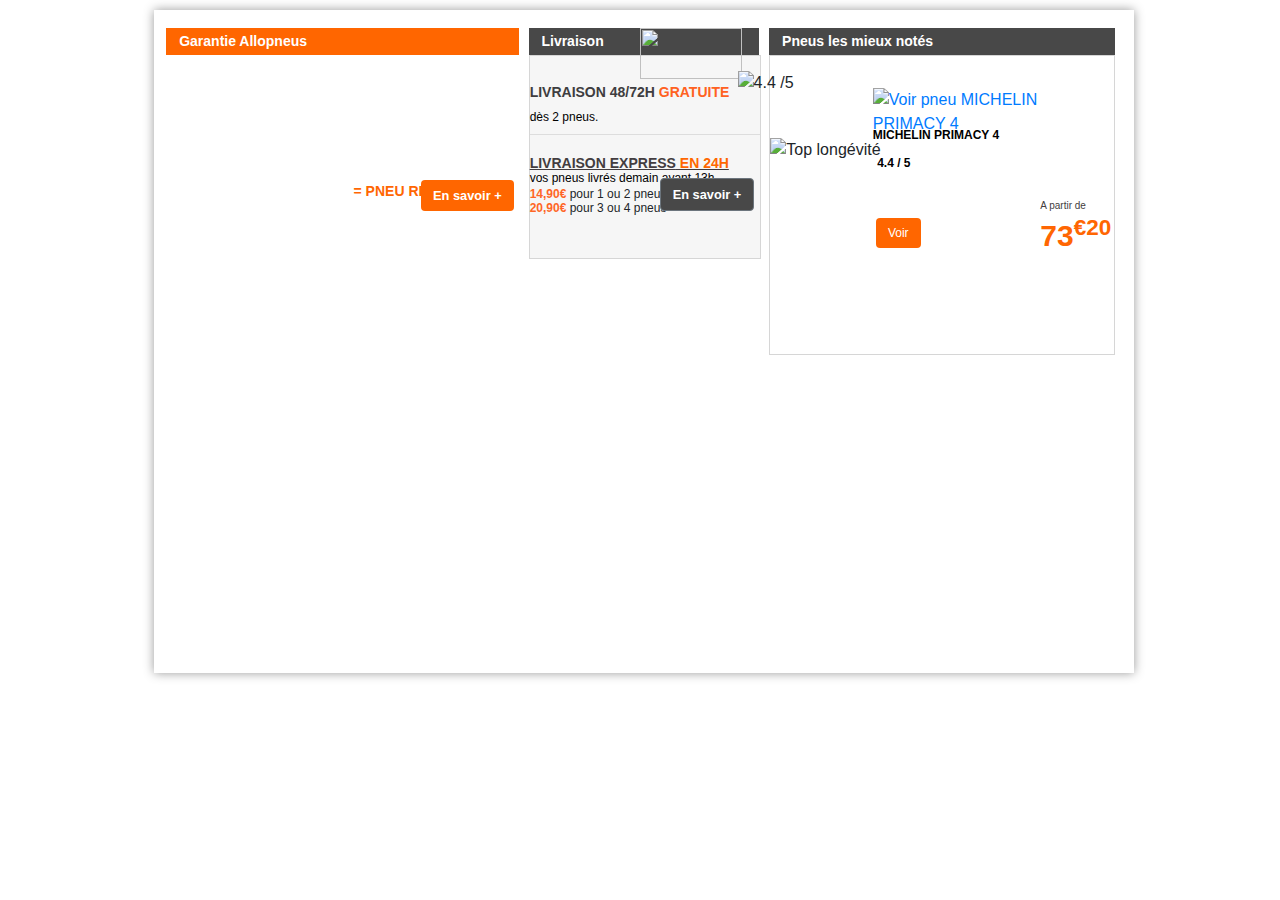
==== commit 2ff02b6f: "Version 3" ====
--- a/index.html
+++ b/index.html
@@ -3,981 +3,79 @@
 
 <head>
   <meta charset="utf-8" />
-  <link rel="stylesheet" href="https://maxcdn.bootstrapcdn.com/bootstrap/4.0.0/css/bootstrap.min.css" integrity="sha384-Gn5384xqQ1aoWXA+058RXPxPg6fy4IWvTNh0E263XmFcJlSAwiGgFAW/dAiS6JXm" crossorigin="anonymous">
-  <link rel="stylesheet" href="style.css" />
-  <link rel="stylesheet" href="stylelb.css">
-  <link href="https://fonts.googleapis.com/css?family=Roboto" rel="stylesheet">
-
-
+  <link rel="stylesheet" href="stylemq.css" />
+  <link rel="stylesheet" href="https://stackpath.bootstrapcdn.com/bootstrap/4.3.1/css/bootstrap.min.css" integrity="sha384-ggOyR0iXCbMQv3Xipma34MD+dH/1fQ784/j6cY/iJTQUOhcWr7x9JvoRxT2MZw1T" crossorigin="anonymous">
+  <title></title>
 </head>
 
 <body>
-  <header class="mx-auto">
+  <header>
 
-    <div class="row mx-auto">
-      <div class="col-4 mx-auto align-self-center">
-        <p id="baseline"> Le pneu pas cher, avec Allopneus, spécialiste du pneu à prix discount. Pneus à petits prix toutes marques pour auto / moto</p>
+  </header>
+  <div class="container1">
+
+  </div>
+  <div class="container2">
+
+  </div>
+  <div class="container3">
+    <div class="row">
+      <div class="col-12 col-lg-4 col-md-4">
+        <h2 class="bandeau1">Garantie Allopneus</h2>
+        <div class="blocImage">
+          <a href="https://www.allopneus.com/Garantie.html" title="La garantie Allopneus">
+            <p id="texteBloc1">Pneu endommagé</p>
+            <p id="texte2Bloc1">= Pneu remboursé</p>
+          </a>
+          <a class="btn btn-primary" id="bouttonBloc1" href="https://www.allopneus.com/Garantie.html" role="button" title="En savoir +">En savoir +</a>
+        </div>
+        <img class="fleche1" src="https://static.allopneus.com/images//refonte_homes/fleche_home_or.png" alt="" title="" />
       </div>
-      <div class="col-3 mx-auto ">
-        <div class="list-group list-group-horizontal">
-          <button id="EspacePro">Espace Pro</button>
-          <div class="DropDown">
-            <button class="DropButton">Espace Personnel</button>
-            <div class="DropdownContent">
-              <ul class="list-unstyled p-3 align-self-center">
-                <p><strong>J'ai déjà un compte</strong></p>
-                <li><label for="Email">E-mail</label></li>
-                <input type="email" id="Email" name="Email" placeholder="Votre e-mail">
-                <li><label for="Password">Mot de passe</label></li>
-                <input type="password" id="Password" name="Password" placeholder="Votre mot de passe">
-
-                <li><a href="#">mot de passe oublié</a></li>
-                <li><span class="badge badge-primary m-1"><a href="https://secure.allopneus.com/customer/login">Se Connecter</a></span></li>
-                <li><span id="FB" class="badge m-1 align-self-center"><a
-                      href="https://www.facebook.com/login.php?skip_api_login=1&api_key=227433484297189&kid_directed_site=0&app_id=227433484297189&signed_next=1&next=https%3A%2F%2Fwww.facebook.com%2Fv2.12%2Fdialog%2Foauth%3Fapp_id%3D227433484297189%26channel_url%3Dhttps%253A%252F%252Fstaticxx.facebook.com%252Fconnect%252Fxd_arbiter%252Fr%252Fd_vbiawPdxB.js%253Fversion%253D44%2523cb%253Df21e57084b6316%2526domain%253Dwww.allopneus.com%2526origin%253Dhttps%25253A%25252F%25252Fwww.allopneus.com%25252Ff2a44a3ce3f40d4%2526relation%253Dopener%26client_id%3D227433484297189%26display%3Dpopup%26domain%3Dwww.allopneus.com%26e2e%3D%257B%257D%26fallback_redirect_uri%3D27108c13-9f30-ef7b-cd9b-e6a7ad5f3321%26locale%3Dfr_FR%26origin%3D1%26redirect_uri%3Dhttps%253A%252F%252Fstaticxx.facebook.com%252Fconnect%252Fxd_arbiter%252Fr%252Fd_vbiawPdxB.js%253Fversion%253D44%2523cb%253Df365ce009c52744%2526domain%253Dwww.allopneus.com%2526origin%253Dhttps%25253A%25252F%25252Fwww.allopneus.com%25252Ff2a44a3ce3f40d4%2526relation%253Dopener%2526frame%253Dfc5926b0735a66%26response_type%3Dtoken%252Csigned_request%26scope%3Demail%252Cuser_location%26sdk%3Djoey%26version%3Dv2.12%26ret%3Dlogin&cancel_url=https%3A%2F%2Fstaticxx.facebook.com%2Fconnect%2Fxd_arbiter%2Fr%2Fd_vbiawPdxB.js%3Fversion%3D44%23cb%3Df365ce009c52744%26domain%3Dwww.allopneus.com%26origin%3Dhttps%253A%252F%252Fwww.allopneus.com%252Ff2a44a3ce3f40d4%26relation%3Dopener%26frame%3Dfc5926b0735a66%26error%3Daccess_denied%26error_code%3D200%26error_description%3DPermissions%2Berror%26error_reason%3Duser_denied&display=popup&locale=fr_FR">Se
-                      connecter avec FB</a></span></li>
-                <hr id="HorizontalLine" />
-                <li> Je n'ai pas de compte
-                  <button id="CountButton" class="DropButton">Créer un compte client</button></li>
-
-              </ul>
-            </div>
-          </div>
+      <div class="col-12 col-lg-4 col-md-4">
+        <h2 class="bandeau2">Livraison</h2>
+        <div class="blocTexte">
+          <img class="imageBloc2" src="https://static.allopneus.com/images//refonte_homes/express.png" alt="" title="" />
+          <p class="paragraphe"><br /><span class="texte1Bloc2">LIVRAISON 48/72H</span><span class="texte2Bloc2"> GRATUITE </span><br /><span class="texte3Bloc2">dès 2 pneus.</span></p>
+          <hr class="separation" width="230px" size="" />
+          <a id="lienBloc2" href="https://www.allopneus.com/geodis_ciblex.php" title="En savoir plus sur la livraison EXPRESS">
+            <p class="paragraphe2"><span class="texte4Bloc2"><u class="underline">LIVRAISON EXPRESS</span><span class="texte5Bloc2"> EN 24H</u></span></p>
+          </a>
+          <p class="paragraphe3">vos pneus livrés demain avant 13h.</p>
+          <p id="derniereP1"><span class="dernierePhrase1">14,90€</span> pour 1 ou 2 pneus</p>
+          <p id="derniereP2"><span class="dernierePhrase2">20,90€</span> pour 3 ou 4 pneus</p>
+          <a class="btn btn-secondary" id="bouttonBloc2" href="https://www.allopneus.com/geodis_ciblex.php" role="button" title="En savoir +">En savoir +</a>
         </div>
-
+        <img class="fleche2" src="https://static.allopneus.com/images//refonte_homes/fleche_home.png" alt="">
       </div>
-    </div>
-    <!-- Début Bloc Banner-->
-
-    <div class="row mx-auto">
-      <div class="col-lg-4 col-md-4 col-sm-6 ml-auto mx-auto align-self-center">
-        <a href="https://www.allopneus.com/"><img id="HomeBanner" src="https://static.allopneus.com/desk/bundles/allopneusheaderfooter/img/desktop/refonte_homes/logo_15ans.png?da39a3ee5e6b4b0d3255bfef95601890afd80709" alt=""></a>
-      </div>
-      <div class="col-lg-2 col-md-4 col-sm-6 align-self-center">
-        <a href="https://www.allopneus.com/Contact.html"><img id="ContactBanner" src="https://static.allopneus.com/desk/bundles/allopneusheaderfooter/img/desktop/refonte_homes/numero_2015.jpg?da39a3ee5e6b4b0d3255bfef95601890afd80709" alt=""></a>
-      </div>
-      <div class="col-lg-2 col-md-8 col-12 m-auto">
-        <div class="row">
-          <a class="text-decoration-none" href="https://secure.allopneus.com/checkout/cart">
-            <div class="col-lg-4 col-md-3 col-sm-4">
-              <img id="PanierImg" src="https://static.allopneus.com/images/refonte_homes/panier_2014.png" /></div>
-            <div class="col-lg-4 col-md-3 col-sm-4 ">
-              <p id="Panier1"><Strong>Mon Panier</strong></p>
-            </div>
-          </a></div>
-      </div>
-
-    </div>
-
-    <!-- Fin Bloc Banner-->
-
-    <!-- Début premier Menu -->
-    <div class="row col-12 mx-auto p-0">
-      <nav id="Menu1" class="navbar navbar-expand-lg mx-auto col-9 p-0">
-        <button class="navbar-toggler" type="button" data-toggle="collapse" data-target="#navbarNav" aria-controls="navbarNav" aria-expanded="false" aria-label="Toggle navigation">
-          <span class="navbar-toggler-icon"></span>
-        </button>
-        <div class="collapse navbar-collapse" id="EmptyBlock">
-          <ul class="navbar-nav">
-            <li id="PneuAutoTitle" class="nav-item active p-2 pr-2">
-              <a class="nav-link text-white" href="https://www.allopneus.com/">PNEU AUTOS <span class="sr-only">(current)</span></a>
-            </li>
-            <li id="JantesTitle" class="nav-item MenuTire p-2">
-              <a class="nav-link text-white" href="https://www.allopneus.com/jantes/">JANTES</a>
-            </li>
-            <li id="PneuMotoTitle" class="nav-item p-2 pr-2">
-              <a class="nav-link text-white" href="https://www.allopneus.com/pneu-moto/">PNEU MOTO</a>
-            </li>
-            <li id="PneuQuadTitle" class="nav-item p-2">
-              <a class="nav-link text-white" href="https://www.allopneus.com/pneu-quad/">PNEU QUAD</a>
-            </li>
-            <li id="PneuAgricoleTitle" class="nav-item MenuTire p-2">
-              <a class="nav-link text-white" href="https://www.allopneus.com/pneu-agricole/">PNEU AGRICOLE</a>
-            </li>
-            <li id="PneuPoidsLourdsTitle" class="nav-item MenuTire p-2">
-              <a class="nav-link text-white" href="https://www.allopneus.com/pneu-poids-lourds/">PNEU POIDS LOURDS</a>
-            </li>
-            <li id="PromoTitle" class="nav-item p-2">
-              <a class="nav-link text-white" href="https://www.allopneus.com/promo/">PROMO</a>
-            </li>
-            <li id="HiverTitle" class="nav-item p-2">
-              <a class="nav-link text-white" href="https://www.allopneus.com/pneu-hiver/">HIVER</a>
-            </li>
-            <li id="MontageTitle" class="nav-item p-2">
-              <a class="nav-link text-white" href="https://www.allopneus.com/montage-pneu/">MONTAGE</a>
-            </li>
-            <li class="vw-50"></li>
-          </ul>
-        </div>
-      </nav>
-    </div>
-
-    <!-- Fin premier Menu -->
-    <!-- Début Deuxieme menu*-->
-
-    <div class="row mx-auto">
-      <nav id="Menu2" class="col-9 navbar navbar-expand-lg navbar-light mx-auto p-0 ">
-        <button class="navbar-toggler" type="button" data-toggle="collapse" data-target="#navbarNav" aria-controls="navbarNav" aria-expanded="false" aria-label="Toggle navigation">
-          <span class="navbar-toggler-icon"></span>
-        </button>
-        <div class="collapse navbar-collapse" id="navbarNav">
-          <ul class="navbar-nav">
-            <li class="nav-item active p-1 ">
-              <a class="nav-link text-white" href="https://www.allopneus.com/pneu-auto/tourisme/">Pneu Voiture/Tourisme <span class="sr-only">(current)</span></a>
-            </li>
-            <li class="nav-item p-1">
-              <a class="nav-link text-white" href="https://www.allopneus.com/pneu-auto/4x4/">Pneu 4X4 / SUV </a>
-            </li>
-            <li class="nav-item p-1">
-              <a class="nav-link text-white" href="https://www.allopneus.com/pneu-auto/utilitaire/">Pneu Camionnette / Utilitaire</a>
-            </li>
-            <li class="nav-item p-1">
-              <a class="nav-link text-white" href="https://www.allopneus.com/pneu-auto/competition/">Compétition</a>
-            </li>
-            <li class="nav-item p-1">
-              <a class="nav-link text-white" href="https://www.allopneus.com/pneu-auto/collection/">Collection</a>
-            </li>
-            <li class="nav-item p-1">
-              <a class="nav-link text-white" href="https://www.allopneus.com/jantes/pack/">Pack Jantes + Pneu</a>
-            </li>
-            <li class="nav-item p-1">
-              <a class="nav-link text-white" href="https://www.allopneus.com/pneu-4-saisons/">Pneu 4 saisons</a>
-            </li>
-            <li class="nav-item ">
-              <a class=" nav-link text-white pt-1 pr-1" href="https://www.allopneus.com/pneu-auto/accessoires/">Accessoires</a>
-            </li>
-
-          </ul>
-        </div>
-      </nav>
-
-    </div>
-    <!-- Fin Deuxieme menu*-->
-
-
-    <!-- Début Troisième Menu-->
-
-    <div class="row mx-auto p-0">
-
-      <div id="MenuVertical" class="col-2 ml-auto p-0">
-        <div class="nav flex-column col-lg-12 col-md-12 col-sm-12 col-6 p-0" id="v-pills-tab" role="tablist" aria-orientation="vertical">
-          <a class="nav-link active text-white" id="v-pills-home-tab" data-toggle="pill" href="#v-pills-home" role="tab" aria-controls="v-pills-home" aria-selected="true"><span><span class="BoldSearch">Recherche</span></br><span
-                class="VerticalTitle"> par
-                Dimension</span></span></a>
-          <a class="nav-link text-white" id="v-pills-profile-tab" data-toggle="pill" href="#v-pills-profile" role="tab" aria-controls="v-pills-profile" aria-selected="false"><span class="BoldSearch">Recherche</span> <span
-              class="VerticalTitle"></br>par Véhicule</span></a>
-          <a class="nav-link text-white" id="v-pills-messages-tab" data-toggle="pill" href="#v-pills-messages" role="tab" aria-controls="v-pills-messages" aria-selected="false"><span class="BoldSearch">Recherche</span> <span
-              class="VerticalTitle"></br>par Marques</span></br></a>
+      <div class="col-12 col-lg-4 col-md-4">
+        <h2 class="bandeau3">Pneus les mieux notés</h2>
+        <div class="blocTexte2">
+          <a href="https://www.allopneus.com/Profil-10256-PNEU-PRIMACY-4.html" title="Voir pneu Michelin PRIMACY 4">
+            <h3 id="premierTitre">MICHELIN PRIMACY 4<br /></h3>
+            <img id="premiereImageBloc3" src="https://www.allopneus.com/images/stars/star_4_or.png" alt="" />
+            <span style="color: black; font-size: 12px; font-weight: bold;">4.4 / 5</span>
+            <img id="deuxiemeImageBloc3" src="https://img-v2.allopneus.com/api/v2/transformation/brand/brand_label/106.jpg" alt="Voir pneu MICHELIN PRIMACY 4" title="Voir pneu Michelin PRIMACY 4" />
+            <div class="prix1">A partir de</div>
+            <span class="prix1Partie2">73<sup>€20</sup></span>
+          </a>
+          <a class="btn btn-primary" id="bouttonBloc3" href="https://www.allopneus.com/Garantie.html" role="button" title="Voir">Voir</a>
+          <img id="troisiemeImageBloc3" src="https://www.allopneus.com/images/refonte_homes/elus_top_economie.png" alt="Top longévité" title="Top Longévité" />
         </div>
       </div>
-      <div id="BlocDeroulant1" class="col-7 mr-auto">
-
-        <!-- Début  Liste Déroulante-->
-
-        <div class="row mx-auto tab-content" id="v-pills-tabContent">
-          <!--  Début Bloc Central 1 -->
-          <div class="tab-pane fade show active row col-12" id="v-pills-home" role="tabpanel" aria-labelledby="v-pills-home-tab">
-
-
-            <div class="row col-12 p-0 align-self-center ">
-              <div class="col-1 pr-1 m-3 text-center">
-                <p><label for="selectPneu">Type&nbsp;de&nbsp;pneu</label></p>
-                <select>
-                  <option value=1>Tous</option>
-                  <option value=2>Voiture/Tourisme</option>
-                  <option value=3>Pneu 4X4 / SUV </option>
-                  <option value=4>Camionnette / Utilitaire</option>
-                  <option value=5>Compétition</option>
-                  <option value=6>Collection</option>
-                  <option value=7>Remorque bagagère</option>
-                  <option value=8>Moto</option>
-                  <option value=9>Quad</option>
-                  <option value=10>Agricole</option>
-                  <option value=11>Poids Lourds</option>
-                </select>
-              </div>
-              <div class="col-1 mr-3 align-self-center text-center">
-                <p class="ml-2"><label for="selectMarques">Marque</label></p>
-                <select id="selectMarques">
-                  <option value="1">Toutes</option>
-                  <option value="2">Marques Premium</option>
-                  <option value="3">Bridgetstone</option>
-                  <option value="4">Continental</option>
-                  <option value="5">Dunlop</option>
-                  <option value="6">Goodyear</option>
-                  <option value="7">Hankook</option>
-                  <option value="8">Michelin</option>
-                  <option value="9">Pirelli</option>
-                  <option value="10">Marques Quality</option>
-                  <option value="11">Bf goodrich</option>
-                  <option value="12">Cooper</option>
-                  <option value="13">Falken</option>
-                  <option value="14">Federal</option>
-                  <option value="15">Firestone</option>
-                  <option value="16">Fulda</option>
-                  <option value="17">General Tire</option>
-                  <option value="18">Kumho</option>
-                  <option value="19">Laufenn</option>
-                  <option value="20">Marshall</option>
-                  <option value="21">Maxxis</option>
-                  <option value="22">Nankang</option>
-                  <option value="23">Nexen</option>
-                  <option value="24">Nokian</option>
-                  <option value="25">Toyo</option>
-                  <option value="26">Uniroyal</option>
-                  <option value="27">Vredestein</option>
-                  <option value="28">MArques Eco Budget</option>
-                  <option value="29">Yokohama</option>
-                  <option value="30">Atturo</option>
-                  <option value="31">Autogreen</option>
-                  <option value="32">Habilead</option>
-                  <option value="33">Haida</option>
-                  <option value="34">Imperial</option>
-                  <option value="35">Nokian</option>
-                  <option value="36">Toyo</option>
-                  <option value="37">Keter</option>
-                  <option value="38">Kinforest</option>
-                  <option value="39">Mazzini</option>
-                  <option value="40">Nordexx>
-                  <option value="41">Atturo</option>
-                  <option value="42">Poxertrac</option>
-                  <option value="43">Riken Europe/option>
-                  <option value="44">Sunny</option>
-                  <option value="45">Sunwide</option>
-                  <option value="46">Tracmax</option>
-                  <option value="47">Marquesrechapes</option>
-                  <option value="48">Nortentha</option>
-
-                </select>
-              </div>
-              <div class="col-1 mr-3 align-self-center text-center">
-                <p class="ListTitle ml-2"><label for="selectLargeur">Largeur </label></p>
-                <select id="selectLargeur">
-                  <option value="1">...</option>
-                  <optgroup label="Valeur principales">
-                    <option value="1">145</option>
-                    <option value="2">155</option>
-                    <option value="3">165</option>
-                    <option value="4">175</option>
-                    <option value="5">185</option>
-                    <option value="6">195</option>
-                    <option value="7">175</option>
-                    <option value="8">185</option>
-                    <option value="9">205</option>
-                    <option value="10">215</option>
-                    <option value="11">225</option>
-                    <option value="12">235</option>
-                    <option value="13">245</option>
-                    <option value="14">255</option>
-                    <option value="15">265</option>
-                  </optgroup>
-                  <optgroup label="Autres Valeurs">
-                    <option value="1">4.00</option>
-                    <option value="2">4.50</option>
-                    <option value="3">4.75</option>
-                    <option value="4">5.00</option>
-                    <option value="5">5.00/5.25</option>
-                    <option value="6">5.25</option>
-                    <option value="7">5.5</option>
-                    <option value="8">6</option>
-                    <option value="9">6.00</option>
-                    <option value="10">6.40</option>
-                    <option value="11">6.5</option>
-                    <option value="12">6.50</option>
-                    <option value="13">6.70</option>
-                    <option value="14">7</option>
-                    <option value="15">7.00</option>
-                    <option value="9">7.25</option>
-                    <option value="10">7.5</option>
-                    <option value="11">7.50</option>
-                    <option value="12">8.2</option>
-                    <option value="13">8.20</option>
-                    <option value="14">9.2</option>
-                    <option value="15">11</option>
-                    <option value="9">12</option>
-                    <option value="10">13</option>
-                    <option value="11">14</option>
-                    <option value="12">15</option>
-                    <option value="13">16</option>
-                    <option value="14">17</option>
-                    <option value="15">18</option>
-                    <option value="9">18.5</option>
-                    <option value="10">20</option>
-                    <option value="11">23</option>
-                    <option value="12">26</option>
-                    <option value="13">29</option>
-                    <option value="14">30</option>
-                    <option value="15">31</option>
-                    <option value="10">32</option>
-                    <option value="11">33</option>
-                    <option value="12">35</option>
-                    <option value="13">37</option>
-                    <option value="14">125</option>
-                    <option value="15">130</option>
-                    <option value="14">135</option>
-                    <option value="15">150</option>
-                    <option value="14">160</option>
-                    <option value="15">170</option>
-                    <option value="14">180</option>
-                    <option value="15">190</option>
-                    <option value="15">200</option>
-                    <option value="14">210</option>
-                    <option value="15">220</option>
-                    <option value="14">230</option>
-                    <option value="15">240</option>
-                    <option value="15">250</option>
-                    <option value="14">270</option>
-                    <option value="15">275</option>
-                    <option value="14">280</option>
-                    <option value="15">285</option>
-                    <option value="15">290</option>
-                    <option value="14">295</option>
-                    <option value="15">300</option>
-                    <option value="14">305</option>
-                    <option value="15">315</option>
-                    <option value="15">320</option>
-                    <option value="14">325</option>
-                    <option value="15">330</option>
-                    <option value="14">345</option>
-                    <option value="15">350</option>
-                    <option value="15">355</option>
-                    <option value="14">365</option>
-                    <option value="15">400</option>
-                    <option value="15">430</option>
-                    <option value="14">450</option>
-                    <option value="15">475</option>
-                    <option value="14">500</option>
-                    <option value="15">525</option>
-                    <option value="15">530</option>
-                    <option value="14">550</option>
-                    <option value="15">600</option>
-                    <option value="14">640</option>
-                    <option value="15">650</option>
-                    <option value="15">670</option>
-                    <option value="14">675</option>
-                    <option value="15">700</option>
-                    <option value="15">710</option>
-                    <option value="15">725</option>
-                    <option value="14">750</option>
-                    <option value="15">760</option>
-                    <option value="14">815</option>
-                    <option value="15">820</option>
-                    <option value="15">880</option>
-                    <option value="14">895</option>
-
-                  </optgroup>
-                </select>
-              </div>
-              <div class="col-1 mr-3 align-self-center text-center">
-                <p class="ListTitle ml-2"><label for="selectHauteur">Hauteur</label></p>
-                <select id="selectHauteur">
-                  <option value="0">...</option>
-                  <option value="1">R</option>
-                  <option value="2">35</option>
-                  <option value="3">40</option>
-                  <option value="4">45</option>
-                  <option value="5">50</option>
-                  <option value="6">55</option>
-                  <option value="7">60</option>
-                  <option value="8">65</option>
-                  <option value="9">70</option>
-                  <option value="10">75</option>
-                  <option value="10">80</option>
-                </select>
-              </div>
-              <div class="col-1 mr-3 align-self-center text-center">
-                <p class="ml-2"><label for="selectDiametre">Diamètre</label></p>
-                <select id="selectDiametre">
-                  <option value="0">...</option>
-                  <option value="1">15</option>
-                  <option value="2">16</option>
-                  <option value="3">17</option>
-                  <option value="4">18</option>
-                  <option value="5">19</option>
-                </select>
-              </div>
-              <div class="col-1 mr-3 align-self-center text-center">
-                <p class="ml-2"><label for="selectCharge">Charge</label></p>
-                <select id="selectCharge">
-                  <option value="1">Tous</option>
-                  <option value="2">90</option>
-                  <option value="3">91</option>
-                  <option value="4">94</option>
-                  <option value="5">98</option>
-                </select>
-              </div>
-              <div class="col-1 mr-3 align-self-center text-center">
-                <p class="ml-2"><label for="selectVitesse">Vitesse</label></p>
-                <select id="selectVitesse">
-                  <option value="1">Tous</option>
-                  <option value="2">Q</option>
-                  <option value="3">T</option>
-                  <option value="4">H</option>
-                  <option value="5">V</option>
-                  <option value="3">W</option>
-                  <option value="4">Y</option>
-                  <option value="5">Z</option>
-                </select>
-              </div>
-            </div>
-            <div class="row">
-              <div class="col-4 align-self-center">
-                <p>Saison</p>
-              </div>
-              <div class="col-4 align-self-center p-0">
-                <p>Options</p>
-              </div>
-            </div>
-            <div class="row col-12 mt-1">
-
-              <div class="form-check col-6 col-lg-2 col-md-6 mt-2">
-                <input class="form-check-input" type="radio" name="exampleRadios" id="exampleRadios1" value="option1" checked>
-                <label class="form-check-label" for="exampleRadios1">
-                  <img src="img/icone-saison-ete.png" alt=""> Pneu été / 4 saisons
-                </label>
-              </div>
-              <div class="form-check col-6 col-lg-2 col-md-6 mt-2">
-                <input class="form-check-input" type="radio" name="exampleRadios" id="exampleRadios2" value="option2">
-                <label class="form-check-label" for="exampleRadios2">
-                  <img src="img/icone-saison-hiver.png" alt="">Pneu hiver
-                </label>
-              </div>
-              <div class="form-check col-6 col-lg-2 col-md-6 mt-2">
-                <input class="form-check-input" type="checkbox" value="" id="defaultCheck1">
-                <label class="form-check-label" for="defaultCheck1">
-                  Runflat
-                </label>
-              </div>
-              <div class="form-check col-6 col-lg-2 col-md-6 mt-2">
-                <input class="form-check-input" type="checkbox" value="" id="defaultCheck2" disabled>
-                <label class="form-check-label text-white" for="defaultCheck2">
-                  Renforcé
-                </label>
-              </div>
-              <div class="col-6 col-lg-4 col-md-6 mt-2">
-                <a class="p-3" href="https://www.allopneus.com/find?activite=1&marque=&d1=205&d2=55&d3=16&d4=91&d5=V&variante=&saison=e"><button id="ToolSearchButton" type="button"> <img id="ToolSearch" class="p-1"
-                      src="https://static.allopneus.com/desk/bundles/allopneuscommon/img/search.svg">Rechercher</button></a>
-              </div>
-            </div>
-          </div>
-          <!--  Fin Bloc Central 1 -->
-          <!--  Début Bloc Central 2 -->
-          <div class="tab-pane fade col-12 row" id="v-pills-profile" role="tabpanel" aria-labelledby="v-pills-profile-tab">
-
-            <div class="row mx-auto p-3 ">
-
-              <div class="col-2 align-self-center text-center AutoSearch">
-                <p><label for="#Marques">Marques</label></p>
-                <select id="Marques">
-                  <option value="1">Audi</option>
-                  <option value="2">BMW</option>
-                  <option value="3">FIAT</option>
-                  <option value="5">TOYOTA</option>
-                  <option value="3">HONDA</option>
-
-                </select>
-              </div>
-              <div class="col-2 align-self-center text-center AutoSearch">
-                <p><label for="selectVitesse">Votre&nbsp;gamme</label></p>
-                <select id="selectVitesse">
-                  <option value="1">A4</option>
-                  <option value="1">Q7</option>
-                  <option value="1">Q8</option>
-                  <option value="2">M5</option>
-                  <option value="2">M6</option>
-                  <option value="2">Série 1</option>
-                  <option value="2">Série 2</option>
-                  <option value="3">500</option>
-                  <option value="3">Ducato</option>
-                  <option value="3">Punto</option>
-                  <option value="4">Aygo</option>
-                  <option value="4">Yaris</option>
-                  <option value="4">Rav 4</option>
-                  <option value="4">Auris</option>
-                  <option value="5">Civic</option>
-                  <option value="5">Jazz</option>
-                  <option value="5">CR-V</option>
-
-                </select>
-              </div>
-              <div class="col-2 AutoSearch align-self-center">
-                <p><label for="selectVitesse">Votre&nbsp;modèle</label></p>
-                <select id="selectVitesse">
-                  <option value="1">A3 sportback</option>
-                  <option value="1">A3 cabriolet</option>
-                  <option value="1">A3 Berline</option>
-                  <option value="1">Q8</option>
-                  <option value="2">M5</option>
-                  <option value="2">M6</option>
-                  <option value="2">Série 1</option>
-                  <option value="2">Série 2</option>
-                  <option value="3">500</option>
-                  <option value="3">Ducato</option>
-                  <option value="3">Punto</option>
-                  <option value="4">Aygo</option>
-                  <option value="4">Yaris</option>
-                  <option value="4">Rav 4</option>
-                  <option value="4">Auris</option>
-                  <option value="5">Civic</option>
-                  <option value="5">Jazz</option>
-                  <option value="5">CR-V</option>
-
-                </select>
-              </div>
-              <div class="col-2 AutoSearch align-self-center">
-                <p><label for="selectVitesse">Votre&nbsp;année</label></p>
-                <select id="selectVitesse">
-                  <option value="1">2013</option>
-                  <option value="1">2014</option>
-                  <option value="1">2015</option>
-                  <option value="1">2016</option>
-                </select>
-              </div>
-              <div class="col-2 AutoSearch align-self-center">
-                <p><label for="selectVitesse">Votre&nbsp;motorisation</label></p>
-                <select id="selectVitesse">
-                  <option value="1">105cv</option>
-                  <option value="1">110cv</option>
-                  <option value="1">115cv</option>
-                  <option value="1">120cv</option>
-                </select>
-              </div>
-            </div>
-          </div>
-
-          <!--  Fin Bloc Central 2 -->
-
-          <!--  Début Bloc Central 3 -->
-          <div class="tab-pane fade" id="v-pills-messages" role="tabpanel" aria-labelledby="v-pills-messages-tab">
-            <div class="row mx-auto">
-              <div class="col-2 mt-4 mx-auto AutoSearch"><label for="selectPneu">Marques</label>
-                <select>
-                  <option value="1">Tous</option>
-                  <option value="2">Q</option>
-                  <option value="3">T</option>
-                  <option value="4">H</option>
-                  <option value="5">V</option>
-                  <option value="3">W</option>
-                  <option value="4">Y</option>
-                  <option value="5">Z</option>
-                </select>
-              </div>
-              <div class="col-2 align-self-center mx-auto">
-                <a href="https://www.allopneus.com/marque/pneu-auto/michelin-106">
-                  <img class="LogoPneu" src="https://static.allopneus.com/images//fabriquant/michelin.png" /></a>
-              </div>
-              <div class="col-2 align-self-center mx-auto">
-                <a href="https://www.allopneus.com/marque/pneu-auto/hankook-69">
-                  <img class="LogoPneu" src="https://static.allopneus.com/images//fabriquant/hankook.png" />
-                </a>
-              </div>
-              <div class="col-2 align-self-center mx-auto">
-                <a href="https://www.allopneus.com/marque/pneu-auto/goodyear-65">
-                  <img class="LogoPneu" src="https://static.allopneus.com/images//fabriquant/goodyear.png" />
-                </a>
-              </div>
-              <div class="col-2 align-self-center mx-auto">
-                <a href="https://www.allopneus.com/marque/pneu-auto/bridgestone-22">
-                  <img class="LogoPneu" src="https://static.allopneus.com/images//fabriquant/bridgestone.png" />
-                </a>
-              </div>
-              <div class="col-2 align-self-center mx-auto">
-                <a href="https://www.allopneus.com/marque/pneu-auto/dunlop-47">
-                  <img class="LogoPneu" src="https://static.allopneus.com/images//fabriquant/dunlop.png" />
-                </a>
-              </div>
-            </div>
-            <div class="row">
-              <div class="col-2 align-self-center mx-auto">
-                <a href="https://www.allopneus.com/marque/pneu-auto/continental-35"> <img class="LogoPneu" src="https://static.allopneus.com/images//fabriquant/continental.png" /></a>
-              </div>
-              <div class="col-2 align-self-center mx-auto">
-                <a href="https://www.allopneus.com/marque/pneu-auto/toyo-160">
-                  <img class="LogoPneu" src="https://static.allopneus.com/images//fabriquant/toyo.png" />
-                </a>
-              </div>
-              <div class="col-2 align-self-center mx-auto">
-                <a href="https://www.allopneus.com/marque/pneu-auto/pirelli-124">
-                  <img class="LogoPneu" src="https://static.allopneus.com/images//fabriquant/pirelli.png" />
-                </a>
-              </div>
-              <div class="col-2 align-self-center mx-auto">
-                <a href="https://www.allopneus.com/marque/pneu-auto/falken-51">
-                  <img class="LogoPneu" src="https://static.allopneus.com/images//fabriquant/falken.png" />
-                </a>
-              </div>
-              <div class="col-2 align-self-center mx-auto">
-                <a href="https://www.allopneus.com/marque/pneu-auto/firestone-55">
-                  <img class="LogoPneu" src="https://static.allopneus.com/images//fabriquant/firestone.png" />
-                </a>
-              </div>
-              <div class="col-2 align-self-center mx-auto">
-                <a href="https://www.allopneus.com/marque/pneu-auto/kleber-85">
-                  <img class="LogoPneu" src="https://static.allopneus.com/images//fabriquant/kleber.png" />
-                </a>
-              </div>
-
-
-
-            </div>
-            <!--  Fin Bloc Central 3 -->
-          </div>
-          <!-- Fin  Liste Déroulante-->
-
-        </div>
-  </header>
-
-  <!--Carousel Branch Master-->
-  <div class="container-fluid">
-    <div id="carouselExampleIndicators" class="carousel slide" data-ride="carousel">
-      <ol class="carousel-indicators">
-        <li id="target1" data-target="#carouselExampleIndicators" data-slide-to="0" class="active"></li>
-        <li id="target2" data-target="#carouselExampleIndicators" data-slide-to="1"></li>
-        <li id="target3" data-target="#carouselExampleIndicators" data-slide-to="2"></li>
-      </ol>
-      <div class="carousel-inner">
-        <div class="carousel-item active">
-          <a href="https://www.allopneus.com/destock/?id=721" target=""><img class="d-block img-fluid mx-auto" src="Pneu-Allopneus_premium_Promo-pneu-auto-pas-cher-background.jpg" alt="First slide" /></a>
-          <div class="carousel-caption d-md-block mx-auto">
-            <a href="" data-toggle="modal" data-target="#exampleModal">*Voir modalités et réglement du jeu</a>
-          </div>
-        </div>
-
-        <div class="carousel-item">
-          <a href="https://www.allopneus.com/destock/?id=723?op=pirelli_auto_02293"><img class="d-block img-fluid  mx-auto imagecarousel" src="Pneu_pirelli_pneu_auto_pas_cher_montage_domicilebackground.jpg" alt="Second slide" /></a>
-          <div class="carousel-caption d-none d-md-block mx-auto">
-            <a href="" data-toggle="modal" data-target="#exampleModal2">*Voir modalités</a>
-          </div>
-        </div>
-        <div class="carousel-item">
-          <a href="https://www.allopneus.com/destock/?id=722?hankook-69?op=hankook_auto_02295"><img class="d-block img-fluid  mx-auto imagecarousel" src="Pneu_hankook_pneu_auto_nouveau_pas_cher_background.jpg" alt="Third slide" /></a>
-        </div>
-        <a class="carousel-control-prev imagecarousel" href="#carouselExampleIndicators" role="button" data-slide="prev">
-          <span class="carousel-control-prev-icon" aria-hidden="true"></span>
-          <span class="sr-only">Previous</span>
-        </a>
-        <a class="carousel-control-next" href="#carouselExampleIndicators" role="button" data-slide="next">
-          <span class="carousel-control-next-icon" aria-hidden="true"></span>
-          <span class="sr-only">Next</span>
-        </a>
+      <img class="fleche3" src="https://static.allopneus.com/images/refonte_homes/fleche_home.png" alt="4.4 /5" title="4.4 / 5" />
+    </div>
+    <div class="row">
+      <div class="col-12 col-lg-4">
       </div>
     </div>
   </div>
+  <footer>
 
-  <div class="container1">
-    <!--Basculement branch body1 -->
-    <div class="row Bandeau1">
-      <div class="col-lg-3 col-md-3 col-sm-3 col-xs-3 GaucheGris">
-        <div class="blockLeft">
-          <img class="imgbody1" src="step1_tc4.svg" alt="">
-          <p><span class="OrangeColor font-weight-bold">Je choisis mes pneus</span><img class="chevron" src="chevron-right.png" alt=""> <br>
-            <span class="font-weight-bold BlackText">parmi un large choix</span></p>
-        </div>
+  </footer>
 
-      </div>
-
-      <div class="col-lg-3 col-md-3 col-sm-3 col-xs-3 GaucheGris">
-        <div class="blockLeft">
-          <img class="imgbody1" src="step2_tc4.svg" alt="" />
-          <p><span class="OrangeColor font-weight-bold">Je selectionne mon montage : </span><img class="chevron" src="chevron-right.png" alt="" /> <br>
-            <span class="font-weight-bold BlackText">à domicile ou en centre fixe</span></p>
-        </div>
-      </div>
-
-      <div class="col-lg-3 col-md-3 col-sm-3 col-xs-3 GaucheGris">
-        <div class="blockLeft">
-          <img class="imgbody1" src="step3_tc4.svg" alt="">
-          <p><span class="OrangeColor font-weight-bold">Mes pneus sont livrés et montés</span> <br>
-            <span class="font-weight-bold BlackText">en centre de montage</span></p>
-
-        </div>
-
-      </div>
-      <div class="col-lg-3 col-md-3 col-sm-3 col-xs-3 BgBlack">
-        <p class="font-weight-bold BlackText">Recherchez parmi nos 6000 centres de montage</p>
-        <input type="search" id="centersearch" value=""><button type="button" name="button search"><img class="Btnwen" src="search.svg" /></button>
-      </div>
-    </div>
-  </div>
-  <div class="row Bandeau2">
-    <div class="col-lg-12 col-md-12 TitleOrange">
-      <p>Allopneus, spécialiste du pneu pas cher sur internet</p>
-    </div>
-  </div>
-
-
-  <div class="container2">
-    <!-- A vertical navbar -->
-    <!-- Links -->
-    <div class="row Row1">
-      <div class="col-3 Col1">
-        <div class="nav flex-column nav-pills nav1" id="v-pills-tab" role="tablist" aria-orientation="vertical">
-          <a class="LinkNav nav-link active" id="v-pills-TopPneusEte-tab" data-toggle="pill" href="#v-pills-TopPneusEte" role="tab" aria-controls="v-pills-TopPneusEte" aria-selected="true"><img class="Img5" src="iconfinder_sun-black_110805.png"
-              alt="">TOP PNEUS ETE</a>
-          <a class="LinkNav nav-link" id="v-pills-TopPneus4Saisons-tab" data-toggle="pill" href="#v-pills-TopPneus4Saisons" role="tab" aria-controls="v-pills-TopPneus4Saisons" aria-selected="false"><img class="Img5"
-              src="iconfinder_230_HalfCircle_183347.png" alt="">TOP PNEUS 4 SAISONS</a>
-          <a class="LinkNav nav-link" id="v-pills-TopPneusHiver-tab" data-toggle="pill" href="#v-pills-TopPneusHiver" role="tab" aria-controls="v-pills-TopPneusHiver" aria-selected="false"><i class="fa fa-snowflake-o" aria-hidden="true"></i><img
-              class="Img5" src="iconfinder_58_171464.png" alt="">TOP PNEUS HIVER</a>
-          <a class="LinkNav nav-link" id="v-pills-JantesPneus-tab" data-toggle="pill" href="#v-pills-JantesPneus" role="tab" aria-controls="v-pills-JantesPneus" aria-selected="false"><img class="Img5" src="iconfinder_dropbox_306198.svg" alt="">JANTES
-            + PNEUS</a>
-          <a class="LinkNav nav-link" id="v-pills-PromoChainesNeiges-tab" data-toggle="pill" href="#v-pills-PromoChainesNeiges" role="tab" aria-controls="v-pills-PromoChainesNeiges" aria-selected="false"><img class="Img5"
-              src="iconfinder_icon-ios7-circle-filled_211716.png" alt="">PROMO CHAINES NEIGE</a>
-        </div>
-      </div>
-
-      <div class="col-9 ZoneText">
-        <div class="tab-content" id="v-pills-tabContent">
-          <div class="tab-pane fade show active" id="v-pills-TopPneusEte" role="tabpanel" aria-labelledby="v-pills-TopPneusEte-tab">
-            <div id="carouselExampleIndicators3" class="carousel slide" data-ride="carousel">
-              <ol class="carousel-indicators">
-                <li id="target4" data-target="#carouselExampleIndicators3" data-slide-to="0" class="active"></li>
-                <li id="target4" data-target="#carouselExampleIndicators3" data-slide-to="1"></li>
-                <li id="target4" data-target="#carouselExampleIndicators3" data-slide-to="2"></li>
-              </ol>
-              <div class="carousel-inner">
-                <div class="carousel-item active">
-                  <div class="row">
-                    <div class="col ColPneu11">
-                      <a href="" target=""><img class="d-block img-fluid mx-auto Img0" src="big_114.jpg" alt="First slide" /><img class="d-block img-fluid mx-auto Img12" src="8289_582060d6459eb.jpeg " alt=" First slide" /><img
-                          class="d-block img-fluid mx-auto Img13" src="star_4_or.png" alt=" First slide" />
-                      </a>
-                    </div>
-                    <div class="col Col3Pneu11">
-                      <div class="row Row3Pneu11">
-                        <a href="" target=""><img class="d-block img-fluid mx-auto Img1" src="big_106.jpg" alt="First slide" /><img class="d-block img-fluid mx-auto Img12" src="10256_5c4878a8e89d6.jpeg" alt="First slide" /><img
-                            class="d-block img-fluid mx-auto Img13" src="star_4_or.png" alt=" First slide" /></a>
-                      </div>
-                      <div class="row Row3Pneu11">
-                        <a href="" target=""><img class="d-block img-fluid mx-auto Img1" src="big_69.jpg" alt="First slide" /><img class="Img12" src="8926_5c1390d86beae.jpeg" alt=""><img class="d-block img-fluid mx-auto Img13" src="star_4_or.png"
-                            alt=" First slide" /></a>
-                      </div>
-                      <div class="row Row3Pneu11">
-                        <a href="" target=""><img class="d-block img-fluid mx-auto Img1" src="big_106.jpg" alt="First slide" /><img class="Img12" src="7240.jpg" alt=""><img class="d-block img-fluid mx-auto Img13" src="star_4_or.png"
-                            alt=" First slide" /></a>
-                      </div>
-                    </div>
-                  </div>
-                </div>
-
-                <div class="carousel-item">
-                  <div class="row">
-                    <div class="col ColPneu11">
-                      <a href="" target=""><img class="d-block img-fluid mx-auto Img0" src="goodyears.jpg" alt="Second slide" /><img class="d-block img-fluid mx-auto Img12" src="10294_5a1c206b7d2ef.jpeg" alt=" Second slide" />
-                        <img class="d-block img-fluid mx-auto Img13" src="star_4_or.png" alt=" Second slide" /></a>
-                    </div>
-                    <div class="col Col3Pneu11">
-                      <div class="row Row3Pneu11">
-                        <a href="" target=""><img class="d-block img-fluid mx-auto Img1" src="big_51.jpg" alt="Second slide" /><img class="d-block img-fluid mx-auto Img12" src="10294_5a1c206b7d2ef.jpeg" alt="Second slide" /><img
-                            class="d-block img-fluid mx-auto Img13" src="star_4_or.png" alt=" Second slide" /></a>
-                      </div>
-                      <div class="row Row3Pneu11">
-                        <a href="" target=""><img class="d-block img-fluid mx-auto Img1" src="big_51.jpg" alt="Second slide" /><img class="d-block img-fluid mx-auto Img12" src="7074.jpg " alt="Second slide" /><img
-                            class="d-block img-fluid mx-auto Img13" src="star_4_or.png" alt=" Second slide" /></a>
-                      </div>
-                      <div class="row Row3Pneu11">
-                        <a href="" target=""><img class="d-block img-fluid mx-auto Img1" src="big_165.jpg.png" alt="Second slide" /><img class="d-block img-fluid mx-auto Img12" src="7743.jpg" alt="Second slide" /><img
-                            class="d-block img-fluid mx-auto Img13" src="star_4_or.png" alt=" Second slide" /></a>
-                      </div>
-                    </div>
-                  </div>
-                </div>
-
-                <div class="carousel-item">
-                  <div class="row">
-                    <div class="col ColPneu11">
-                      <a href="" target=""><img class="d-block img-fluid mx-auto Img0" src="big_135.jpg.png" alt="Third slide" /><img class="d-block img-fluid mx-auto Img12" src="9668_598d61149915b.jpeg" alt=" Third slide" />
-                        <img class="d-block img-fluid mx-auto Img13" src="star_4_or.png" alt="Third slide" /></a>
-                    </div>
-                    <div class="col Col3Pneu11">
-                      <div class="row Row3Pneu11">
-                        <a href="" target=""><img class="d-block img-fluid mx-auto Img1" src="big_135.jpg.png" alt="Third slide" /><img class="d-block img-fluid mx-auto Img12" src="9669_598d60aaae616.jpeg" alt="Third slide" /><img
-                            class="d-block img-fluid mx-auto Img13" src="star_4_or.png" alt="Third slide" /></a>
-                      </div>
-                      <div class="row Row3Pneu11">
-                        <a href="" target=""><img class="d-block img-fluid mx-auto Img1" src="big_469.jpg" alt="Third slide" /><img class="d-block img-fluid mx-auto Img12" src="8692_57597169955e0.jpeg" alt="Third slide" slide" /><img
-                            class="d-block img-fluid mx-auto Img13" src="star_4_or.png" alt="Third slide" /></a>
-                      </div>
-                      <div class="row Row3Pneu11">
-                        <a href="" target=""><img class="d-block img-fluid mx-auto Img1" src="big_471.jpg" alt="Third slide" /><img class="d-block img-fluid mx-auto Img12" src="8769_5697c6d630dea.jpeg" alt="Third slide" /><img
-                            class="d-block img-fluid mx-auto Img13" src="star_4_or.png" alt="Third slide" /></a>
-                      </div>
-                    </div>
-                  </div>
-                </div>
-              </div>
-
-            </div>
-          </div>
-
-          <div class="tab-pane fade" id="v-pills-TopPneus4Saisons" role="tabpanel" aria-labelledby="v-pills-TopPneus4Saisons-tab">
-            <div id="carouselExampleIndicators4" class="carousel slide" data-ride="carousel">
-              <ol class="carousel-indicators carousel4">
-                <li id="target4" data-target="#carouselExampleIndicators4" data-slide-to="0" class="active"></li>
-                <li id="target4" data-target="#carouselExampleIndicators4" data-slide-to="1"></li>
-                <li id="target4" data-target="#carouselExampleIndicators4" data-slide-to="2"></li>
-              </ol>
-              <div class="carousel-inner">
-                <div class="carousel-item active">
-                  <div class="row">
-                    <div class="col ColPneu11">
-                      <a href="" target=""><img class="d-block img-fluid mx-auto Img0" src="big_106.jpg
-              " alt="First slide" /><img class="d-block img-fluid mx-auto Img12" src="9542_586f56a996906.jpeg " alt="First slide" /><img class="d-block img-fluid mx-auto Img13" src="star_4_or.png" alt=" First slide" /></a>
-                    </div>
-                    <div class="col Col3Pneu11">
-                      <div class="row Row3Pneu11">
-                        <a href="" target=""><img class="d-block img-fluid mx-auto Img1" src="big_65.jpg" alt="First slide" /><img class="d-block img-fluid mx-auto Img12" src="8618_560d32c92579a.jpeg" alt="First slide" /><img
-                            class="d-block img-fluid mx-auto Img13" src="star_4_or.png" alt=" First slide" /></a>
-                      </div>
-                      <div class="row Row3Pneu11">
-                        <a href="" target=""><img class="d-block img-fluid mx-auto Img1" src="big_22.jpg" alt="First slide" /><img class="Img12" src="10584_5b50a30b0c8a4.jpeg " alt=""><img class="d-block img-fluid mx-auto Img13" src="star_4_or.png"
-                            alt=" First slide" /></a>
-                      </div>
-                      <div class="row Row3Pneu11">
-                        <a href="" target=""><img class="d-block img-fluid mx-auto Img1" src="big_69.jpg" alt="First slide" /><img class="Img12" src="8896_56d5aa488cb8e.jpeg" alt=""><img class="d-block img-fluid mx-auto Img13" src="star_4_or.png"
-                            alt=" First slide" /></a>
-                      </div>
-                    </div>
-                  </div>
-                </div>
-
-                <div class="carousel-item">
-                  <div class="row">
-                    <div class="col ColPneu11">
-                      <a href="" target=""><img class="d-block img-fluid mx-auto Img0" src="big_114.jpg" alt="Second slide" /><img class="d-block img-fluid mx-auto Img12" src="9648_58cb9fc1b25f0.jpeg" alt=" Second slide" /><img
-                          class="d-block img-fluid mx-auto Img13" src="star_4_or.png" alt=" Second slide" /></a>
-                    </div>
-                    <div class="col Col3Pneu11">
-                      <div class="row Row3Pneu11">
-                        <a href="" target=""><img class="d-block img-fluid mx-auto Img1" src="big_85.jpg" alt="Second slide" /><img class="d-block img-fluid mx-auto Img12" src="8980_576b9280b58c5.jpeg" alt="Second slide" /><img
-                            class="d-block img-fluid mx-auto Img13" src="star_4_or.png" alt=" Second slide" /></a>
-                      </div>
-                      <div class="row Row3Pneu11">
-                        <a href="" target=""><img class="d-block img-fluid mx-auto Img1" src="big_55.gif.png" alt="Second slide" /><img class="d-block img-fluid mx-auto Img12" src="8368_55a623f0073b8.jpeg" alt="Second slide" /><img
-                            class="d-block img-fluid mx-auto Img13" src="star_4_or.png" alt=" Second slide" /></a>
-                      </div>
-                      <div class="row Row3Pneu11">
-                        <a href="" target=""><img class="d-block img-fluid mx-auto Img1" src="big_113.jpg.png" alt="Second slide" /><img class="d-block img-fluid mx-auto Img12" src="8173_54d1dcca17f3b.jpeg" alt="Second slide" /><img
-                            class="d-block img-fluid mx-auto Img13" src="star_4_or.png" alt=" Second slide" /></a>
-                      </div>
-                    </div>
-                  </div>
-                </div>
-
-                <div class="carousel-item">
-                  <div class="row">
-                    <div class="col ColPneu11">
-                      <a href="" target=""><img class="d-block img-fluid mx-auto Img0" src="big_469.jpg" alt="Third slide" /><img class="d-block img-fluid mx-auto Img12" src="9668_598d61149915b.jpeg" alt=" Third slide" /><img
-                          class="d-block img-fluid mx-auto Img13" src="star_4_or.png" alt="Third slide" /></a>
-                    </div>
-                    <div class="col Col3Pneu11">
-                      <div class="row Row3Pneu11">
-                        <a href="" target=""><img class="d-block img-fluid mx-auto Img1" src="big_461.png" alt="Third slide" /><img class="d-block img-fluid mx-auto Img12" src="10278_5bb76123a0237.jpeg" alt="Third slide" /><img
-                            class="d-block img-fluid mx-auto Img13" src="star_4_or.png" alt="Third slide" /></a>
-                      </div>
-                      <div class="row Row3Pneu11">
-                        <a href="" target=""><img class="d-block img-fluid mx-auto Img1" src="big_209.jpg.png" alt="Third slide" /><img class="d-block img-fluid mx-auto Img12" src="10864_5c8f6900bc364.jpeg" alt="Third slide" slide" /><img
-                            class="d-block img-fluid mx-auto Img13" src="star_4_or.png" alt="Third slide" /></a>
-                      </div>
-                      <div class="row Row3Pneu11">
-                      </div>
-                    </div>
-                  </div>
-                </div>
-              </div>
-
-            </div>
-
-          </div>
-          <div class="tab-pane fade" id="v-pills-TopPneusHiver" role="tabpanel" aria-labelledby="v-pills-TopPneusHiver-tab"></div>
-          <div class="tab-pane fade" id="v-pills-JantesPneus" role="tabpanel" aria-labelledby="v-pills-JantesPneus-tab"><img src="background-pack-jantes.jpg" alt=""></div>
-          <div class="tab-pane fade" id="v-pills-PromoChainesNeiges" role="tabpanel" aria-labelledby="v-pills-PromoChainesNeiges-tab"><img src="widget-hiver.jpg" alt=""></div>
-        </div>
-
-      </div>
-    </div>
-
-
-
-
-    <div class="container3">
-
-    </div>
-    <!--Modal 1 Slider Branch Master -->
-    <div class="modal fade" id="exampleModal" tabindex="-1" role="dialog" aria-labelledby="exampleModalLabel" aria-hidden="true">
-      <div class="modal-dialog" role="document">
-        <div class="modal-content">
-          <div class="modal-header bg-light">
-            <h5 class="modal-title " id="exampleModalLabel">Opération 15 ans d'Allopneus !</h5>
-            <button type="button" class="close" data-dismiss="modal" aria-label="Close">
-              <span aria-hidden="true"></span>
-            </button>
-          </div>
-          <div class="modal-body">
-            <p> Comment participer à l’opération ?<br>
-
-              1. Achetez entre le 19 mars et le 16 avril 2019, 2 ou 4 pneus tourisme, 4x4, camionnette, de même marque parmi les marques Michelin, Goodyear, Dunlop, Falken, Nankang, Kumho ou Riken, de même dimension et de même gamme (été, hiver
-              et 4
-              saisons) et saisissez le code de participation HAPPY15 à l’étape panier.<br>
-
-              2. Dans un délai de 3 semaines après la date de fin de l’opération, vous recevrez par email, à l’adresse que vous nous aurez communiquée lors de votre commande, votre bon d’achat sous la forme d’un code. Le montant du bon d’achat
-              est
-              défini selon la dimension des pneumatiques et de la marque des pneus achetés :<br>
-
-              - 2 pneus en 16 pouces et moins Michelin, Goodyear ou Dunlop = 15€ offerts <br>
-              - 2 pneus en 17 pouces et plus Michelin, Goodyear ou Dunlop = 30€ offerts <br>
-              - 4 pneus en 16 pouces et moins Michelin, Goodyear ou Dunlop = 40€ offerts <br>
-              - 4 pneus en 17 pouces et plus Michelin, Goodyear ou Dunlop = 80€ offerts <br>
-              - 2 pneus en 16 pouces et moins Falken, Nankang, Kumho ou Riken= 10€ offerts <br>
-              - 2 pneus en 17 pouces et plus Falken, Nankang, Kumho ou Riken= 15€ offerts <br>
-              - 4 pneus en 16 pouces et moins Falken, Nankang, Kumho ou Riken= 30€ offerts <br>
-              - 4 pneus en 17 pouces et plus Falken, Nankang, Kumho ou Riken= 40€ offerts <br>
-
-              En commandant les pneumatiques dans le cadre de cette opération « 15 ans d’Allopneus », vous participez au tirage au sort pour tenter de gagner une des dotations mises en jeu.</p>
-            <a id="Modalink" href="https://static.allopneus.com/images/marketing-operation/op02306/modalites-multi-marques-15ans-v3.pdf">Télécharger les modalités complètes</a>
-          </div>
-        </div>
-      </div>
-    </div>
-
-    <!--Modal 2 Slider Branch Master -->
-    <div class="modal fade" id="exampleModal2" tabindex="-1" role="dialog" aria-labelledby="exampleModalLabel2" aria-hidden="true">
-      <div class="modal-dialog" role="document">
-        <div class="modal-content">
-          <div class="modal-header bg-light">
-            <h5 class="modal-title " id="exampleModalLabel2">Offre promotionnelle Pirelli</h5>
-            <button type="button" class="close" data-dismiss="modal" aria-label="Close">
-              <span aria-hidden="true"></span>
-            </button>
-          </div>
-          <div class="modal-body2">
-            <p> Comment bénéficier de l’offre <br>
-
-              1- Achetez entre le 19 mars et le 16 avril 2019, 2 ou 4 pneumatiques de marque PIRELLI, des gammes P Zero™ et Scorpion™ de même dimension égale ou supérieure à 17 pouces (tourisme, 4x4, été, hiver,4saisons) en France
-              métropolitaine
-              (Corse
-              et Monaco inclus) sur le site www.allopneus.com <br>
-
-              2- A l’étape « Choix d’une solution de montage et de livraison », sélectionnez « Montage par la station mobile » (station de montage mobile franchisée exclusivement). <br>
-
-              3- Lors du montage de vos pneumatiques, remettez à notre franchisé, une photocopie de votre confirmation de commande des pneumatiques PIRELLI PZERO™ ou SCORPION™, datée entre le 19 mars et le 16 avril 2019. <br>
-
-              4- Il vous remettra ensuite un reçu attestant du montage des pneus daté et signé à 0,00€ TTC <br>
-
-              Le montage offert devra impérativement avoir lieu avant le 14 mai 2019 et en station de montage mobile franchisée exclusivement. <br>
-              <a id="Modalink2" href="https://static.allopneus.com/images/marketing-operation/op02293/modalites-pirelli-montage-offert-pzero-scorpion.pdf">Télécharger les modalités complètes</a>
-            </p>
-          </div>
-        </div>
-      </div>
-    </div>
-
-
-
-    <script src="https://code.jquery.com/jquery-3.2.1.slim.min.js" integrity="sha384-KJ3o2DKtIkvYIK3UENzmM7KCkRr/rE9/Qpg6aAZGJwFDMVNA/GpGFF93hXpG5KkN" crossorigin="anonymous"></script>
-    <script src="https://cdnjs.cloudflare.com/ajax/libs/popper.js/1.12.9/umd/popper.min.js" integrity="sha384-ApNbgh9B+Y1QKtv3Rn7W3mgPxhU9K/ScQsAP7hUibX39j7fakFPskvXusvfa0b4Q" crossorigin="anonymous"></script>
-    <script src="https://maxcdn.bootstrapcdn.com/bootstrap/4.0.0/js/bootstrap.min.js" integrity="sha384-JZR6Spejh4U02d8jOt6vLEHfe/JQGiRRSQQxSfFWpi1MquVdAyjUar5+76PVCmYl" crossorigin="anonymous"></script>
-    <script type="text/javascript" src="javascript.js"></script>
-
+  <script src="https://code.jquery.com/jquery-3.3.1.slim.min.js" integrity="sha384-q8i/X+965DzO0rT7abK41JStQIAqVgRVzpbzo5smXKp4YfRvH+8abtTE1Pi6jizo" crossorigin="anonymous"></script>
+  <script src="https://cdnjs.cloudflare.com/ajax/libs/popper.js/1.14.7/umd/popper.min.js" integrity="sha384-UO2eT0CpHqdSJQ6hJty5KVphtPhzWj9WO1clHTMGa3JDZwrnQq4sF86dIHNDz0W1" crossorigin="anonymous"></script>
+  <script src="https://stackpath.bootstrapcdn.com/bootstrap/4.3.1/js/bootstrap.min.js" integrity="sha384-JjSmVgyd0p3pXB1rRibZUAYoIIy6OrQ6VrjIEaFf/nJGzIxFDsf4x0xIM+B07jRM" crossorigin="anonymous"></script>
 </body>
 
 </html>
--- a/stylemq.css
+++ b/stylemq.css
@@ -0,0 +1,271 @@
+.container3 {
+  margin-left: 12vw;
+  margin-top: 10px;
+  width : 980px;
+  height: 663px;
+  box-shadow: 0 0 10px #999;
+}
+
+.bandeau1 {
+  width: 115%;
+  background: #ff6600;
+  font-size: 14px;
+  font-weight: bold;
+  color: white;
+  margin-top: 2vh;
+  margin-bottom: 0vw;
+  margin-left: 1vw;
+  padding-top: 5px;
+  padding-bottom: 5px;
+  padding-left: 1vw;
+}
+
+.blocImage {
+  margin-left: 1vw;
+  margin-top: 0vh;
+  background: url(https://static.allopneus.com/images/refonte_homes/home_widget_garantie.jpg);
+  width: 355px;
+  height: 204px;
+}
+
+#texteBloc1 {
+  text-align: right;
+  text-transform: uppercase;
+  font-size: 14px;
+  padding-top: 120px;
+  padding-right: 30px;
+  font-weight: bold;
+  color: white;
+  line-height: 0;
+}
+
+#texte2Bloc1 {
+  text-transform: uppercase;
+  font-size: 14px;
+  line-height: 0;
+  text-align: right;
+  padding-right: 22px;
+  font-weight: bold;
+  color: #ff6602;
+}
+
+#bouttonBloc1 {
+  background: #ff6600;
+  border: none;
+  border-radius: none;
+  position: absolute;
+  text-align: center;
+  font-size: 1vw;
+  font-weight: bold;
+  bottom: 16vh;
+  right: -3vw;
+}
+
+.fleche1 {
+  position: absolute;
+  top: 4.3vh;
+  padding-left: 1vw;
+  margin-left: 1vw;
+  margin-top: 2vh;
+}
+
+.bandeau2 {
+  width: 75%;
+  background: #484848;
+  font-size: 14px;
+  font-weight: bold;
+  color: white;
+  margin-left: 3vw;
+  margin-right: 0;
+  margin-bottom: 0vw;
+  margin-top: 2vh;
+  padding-top: 5px;
+  padding-bottom: 5px;
+  padding-left: 1vw;
+}
+
+.imageBloc2 {
+  position: absolute;
+  margin-left: 1vw;
+  width: 8vw;
+  height: 4vw;
+  top: 2vh;
+  right: 70px;
+}
+
+.fleche2 {
+  position: absolute;
+  top: 4.3vh;
+  padding-left: 4vw;
+  margin-top: 2vh;
+}
+
+#derniereP1 {
+  font-size: 12px;
+  margin-top: -18px;
+}
+
+.dernierePhrase1 {
+  color: #ff6626;
+  font-weight: bold;
+}
+
+#derniereP2 {
+  font-size: 12px;
+  margin-top: -20px;
+}
+
+.dernierePhrase2 {
+  color: #ff6626;
+  font-weight: bold;
+}
+
+.blocTexte {
+  background-color: #f6f6f6;
+  border: solid 1px #d6d6d6;
+  width: 232px;
+  height: 204px;
+  margin-left: 3vw;
+}
+
+.texte1Bloc2 {
+  color: #3e3d40;
+  text-align: center;
+  font-weight: bold;
+  font-size: 14px;
+  line-height: 0;
+}
+
+.texte2Bloc2 {
+  color: #ff6121;
+  text-align: center;
+  font-weight: bold;
+  font-size: 14px;
+  line-height: 0;
+}
+
+.texte3Bloc2 {
+  font-size: 12px;
+  color: black;
+  line-height: 0;
+}
+
+.separation {
+  margin-top: -10px;
+}
+
+.texte4Bloc2 {
+  color: #3e3d40;
+  font-weight: bold;
+  font-size: 14px;
+  margin-top: -10px;
+}
+
+.texte5Bloc2 {
+  color: #ff6600;
+  font-weight: bold;
+  font-size: 14px;
+}
+
+.underline {
+  color: #433d40;
+}
+
+.paragraphe3 {
+  font-size: 12px;
+  color: black;
+  margin-top: -22px;
+}
+
+br {
+  line-height: 0;
+}
+
+#bouttonBloc2 {
+  background: #484848;
+  border-radius: none;
+  position: absolute;
+  text-align: center;
+  font-size: 1vw;
+  font-weight: bold;
+  bottom: 16vh;
+  right: 4.5vw;
+}
+
+.bandeau3 {
+  width: 27vw;
+  background: #484848;
+  font-size: 14px;
+  font-weight: bold;
+  color: white;
+  margin-left: -4.5vw;
+  margin-top: 2vh;
+  margin-bottom: 0;
+  padding-top: 5px;
+  padding-bottom: 5px;
+  padding-left: 1vw;
+}
+
+.blocTexte2 {
+  background-color: white;
+  border: solid 1px #d6d6d6;
+  margin-left: -4.5vw;
+  width: 27vw;
+  height:300px;
+}
+
+.fleche3 {
+  position: absolute;
+  top: 7.9vh;
+  right: 38vw;
+}
+
+#premierTitre {
+  font-size: 12px;
+  font-weight: bold;
+  color: black;
+  padding-top: 8vh;
+  padding-left: 8vw;
+}
+
+#premiereImageBloc3 {
+  margin-top: -20px;
+  padding-left: 8vw;
+}
+
+#deuxiemeImageBloc3 {
+  margin-top: -150px;
+  padding-right: 3vw;
+  padding-left: 8vw;
+}
+
+#troisiemeImageBloc3 {
+  padding-right: 200px;
+  margin-top: -242px;
+}
+
+#bouttonBloc3 {
+  background: #ff6600;
+  border: none;
+  border-radius: none;
+  position: absolute;
+  text-align: center;
+  font-size: 12px;
+  left: 0px;
+  margin-left: 5vw;
+  margin-top: -40px;
+}
+
+.prix1 {
+  color: #433d40;
+  font-size: 10px;
+  padding-left: 270px;
+}
+
+.prix1Partie2 {
+  color: #ff6602;
+  font-size: 30px;
+  font-weight: bold;
+  padding-left: 270px;
+  padding-bottom: 20%;
+}
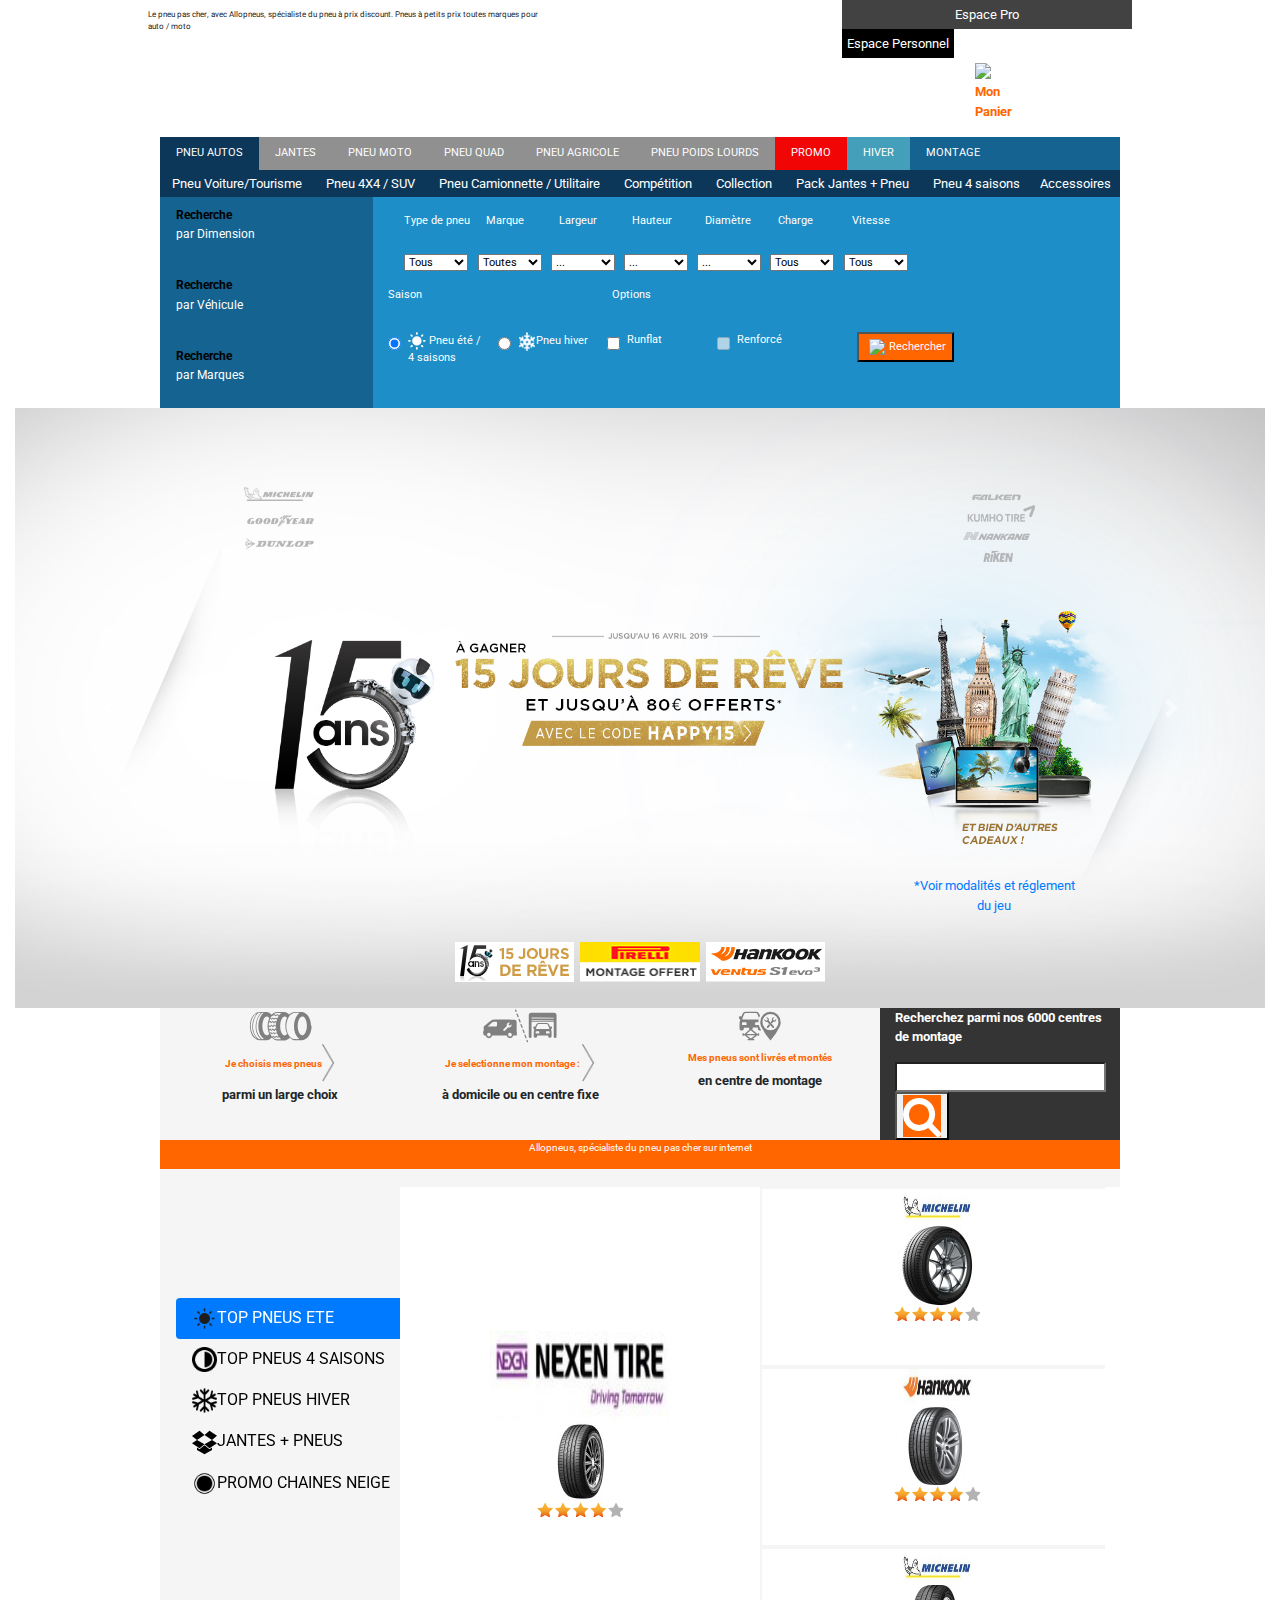
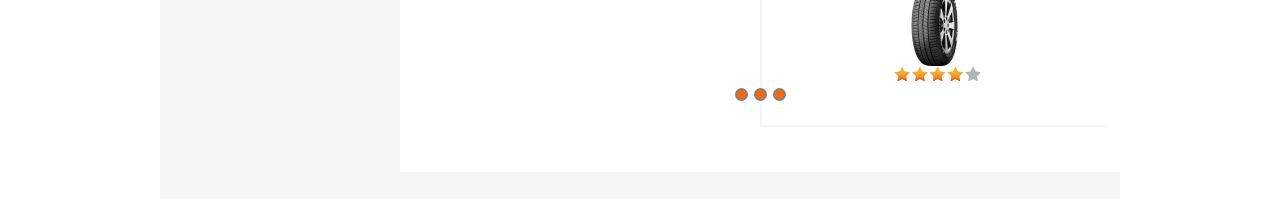
==== commit 2898852c: "toujours fusion2" ====
--- a/index.html
+++ b/index.html
@@ -3,79 +3,981 @@
 
 <head>
   <meta charset="utf-8" />
-  <link rel="stylesheet" href="stylemq.css" />
-  <link rel="stylesheet" href="https://stackpath.bootstrapcdn.com/bootstrap/4.3.1/css/bootstrap.min.css" integrity="sha384-ggOyR0iXCbMQv3Xipma34MD+dH/1fQ784/j6cY/iJTQUOhcWr7x9JvoRxT2MZw1T" crossorigin="anonymous">
-  <title></title>
+  <link rel="stylesheet" href="https://maxcdn.bootstrapcdn.com/bootstrap/4.0.0/css/bootstrap.min.css" integrity="sha384-Gn5384xqQ1aoWXA+058RXPxPg6fy4IWvTNh0E263XmFcJlSAwiGgFAW/dAiS6JXm" crossorigin="anonymous">
+  <link rel="stylesheet" href="style.css" />
+  <link rel="stylesheet" href="stylelb.css">
+  <link href="https://fonts.googleapis.com/css?family=Roboto" rel="stylesheet">
+
+
 </head>
 
 <body>
-  <header>
-
+  <header class="mx-auto">
+
+    <div class="row mx-auto">
+      <div class="col-4 mx-auto align-self-center">
+        <p id="baseline"> Le pneu pas cher, avec Allopneus, spécialiste du pneu à prix discount. Pneus à petits prix toutes marques pour auto / moto</p>
+      </div>
+      <div class="col-3 mx-auto ">
+        <div class="list-group list-group-horizontal">
+          <button id="EspacePro">Espace Pro</button>
+          <div class="DropDown">
+            <button class="DropButton">Espace Personnel</button>
+            <div class="DropdownContent">
+              <ul class="list-unstyled p-3 align-self-center">
+                <p><strong>J'ai déjà un compte</strong></p>
+                <li><label for="Email">E-mail</label></li>
+                <input type="email" id="Email" name="Email" placeholder="Votre e-mail">
+                <li><label for="Password">Mot de passe</label></li>
+                <input type="password" id="Password" name="Password" placeholder="Votre mot de passe">
+
+                <li><a href="#">mot de passe oublié</a></li>
+                <li><span class="badge badge-primary m-1"><a href="https://secure.allopneus.com/customer/login">Se Connecter</a></span></li>
+                <li><span id="FB" class="badge m-1 align-self-center"><a
+                      href="https://www.facebook.com/login.php?skip_api_login=1&api_key=227433484297189&kid_directed_site=0&app_id=227433484297189&signed_next=1&next=https%3A%2F%2Fwww.facebook.com%2Fv2.12%2Fdialog%2Foauth%3Fapp_id%3D227433484297189%26channel_url%3Dhttps%253A%252F%252Fstaticxx.facebook.com%252Fconnect%252Fxd_arbiter%252Fr%252Fd_vbiawPdxB.js%253Fversion%253D44%2523cb%253Df21e57084b6316%2526domain%253Dwww.allopneus.com%2526origin%253Dhttps%25253A%25252F%25252Fwww.allopneus.com%25252Ff2a44a3ce3f40d4%2526relation%253Dopener%26client_id%3D227433484297189%26display%3Dpopup%26domain%3Dwww.allopneus.com%26e2e%3D%257B%257D%26fallback_redirect_uri%3D27108c13-9f30-ef7b-cd9b-e6a7ad5f3321%26locale%3Dfr_FR%26origin%3D1%26redirect_uri%3Dhttps%253A%252F%252Fstaticxx.facebook.com%252Fconnect%252Fxd_arbiter%252Fr%252Fd_vbiawPdxB.js%253Fversion%253D44%2523cb%253Df365ce009c52744%2526domain%253Dwww.allopneus.com%2526origin%253Dhttps%25253A%25252F%25252Fwww.allopneus.com%25252Ff2a44a3ce3f40d4%2526relation%253Dopener%2526frame%253Dfc5926b0735a66%26response_type%3Dtoken%252Csigned_request%26scope%3Demail%252Cuser_location%26sdk%3Djoey%26version%3Dv2.12%26ret%3Dlogin&cancel_url=https%3A%2F%2Fstaticxx.facebook.com%2Fconnect%2Fxd_arbiter%2Fr%2Fd_vbiawPdxB.js%3Fversion%3D44%23cb%3Df365ce009c52744%26domain%3Dwww.allopneus.com%26origin%3Dhttps%253A%252F%252Fwww.allopneus.com%252Ff2a44a3ce3f40d4%26relation%3Dopener%26frame%3Dfc5926b0735a66%26error%3Daccess_denied%26error_code%3D200%26error_description%3DPermissions%2Berror%26error_reason%3Duser_denied&display=popup&locale=fr_FR">Se
+                      connecter avec FB</a></span></li>
+                <hr id="HorizontalLine" />
+                <li> Je n'ai pas de compte
+                  <button id="CountButton" class="DropButton">Créer un compte client</button></li>
+
+              </ul>
+            </div>
+          </div>
+        </div>
+
+      </div>
+    </div>
+    <!-- Début Bloc Banner-->
+
+    <div class="row mx-auto">
+      <div class="col-lg-4 col-md-4 col-sm-6 ml-auto mx-auto align-self-center">
+        <a href="https://www.allopneus.com/"><img id="HomeBanner" src="https://static.allopneus.com/desk/bundles/allopneusheaderfooter/img/desktop/refonte_homes/logo_15ans.png?da39a3ee5e6b4b0d3255bfef95601890afd80709" alt=""></a>
+      </div>
+      <div class="col-lg-2 col-md-4 col-sm-6 align-self-center">
+        <a href="https://www.allopneus.com/Contact.html"><img id="ContactBanner" src="https://static.allopneus.com/desk/bundles/allopneusheaderfooter/img/desktop/refonte_homes/numero_2015.jpg?da39a3ee5e6b4b0d3255bfef95601890afd80709" alt=""></a>
+      </div>
+      <div class="col-lg-2 col-md-8 col-12 m-auto">
+        <div class="row">
+          <a class="text-decoration-none" href="https://secure.allopneus.com/checkout/cart">
+            <div class="col-lg-4 col-md-3 col-sm-4">
+              <img id="PanierImg" src="https://static.allopneus.com/images/refonte_homes/panier_2014.png" /></div>
+            <div class="col-lg-4 col-md-3 col-sm-4 ">
+              <p id="Panier1"><Strong>Mon Panier</strong></p>
+            </div>
+          </a></div>
+      </div>
+
+    </div>
+
+    <!-- Fin Bloc Banner-->
+
+    <!-- Début premier Menu -->
+    <div class="row col-12 mx-auto p-0">
+      <nav id="Menu1" class="navbar navbar-expand-lg mx-auto col-9 p-0">
+        <button class="navbar-toggler" type="button" data-toggle="collapse" data-target="#navbarNav" aria-controls="navbarNav" aria-expanded="false" aria-label="Toggle navigation">
+          <span class="navbar-toggler-icon"></span>
+        </button>
+        <div class="collapse navbar-collapse" id="EmptyBlock">
+          <ul class="navbar-nav">
+            <li id="PneuAutoTitle" class="nav-item active p-2 pr-2">
+              <a class="nav-link text-white" href="https://www.allopneus.com/">PNEU AUTOS <span class="sr-only">(current)</span></a>
+            </li>
+            <li id="JantesTitle" class="nav-item MenuTire p-2">
+              <a class="nav-link text-white" href="https://www.allopneus.com/jantes/">JANTES</a>
+            </li>
+            <li id="PneuMotoTitle" class="nav-item p-2 pr-2">
+              <a class="nav-link text-white" href="https://www.allopneus.com/pneu-moto/">PNEU MOTO</a>
+            </li>
+            <li id="PneuQuadTitle" class="nav-item p-2">
+              <a class="nav-link text-white" href="https://www.allopneus.com/pneu-quad/">PNEU QUAD</a>
+            </li>
+            <li id="PneuAgricoleTitle" class="nav-item MenuTire p-2">
+              <a class="nav-link text-white" href="https://www.allopneus.com/pneu-agricole/">PNEU AGRICOLE</a>
+            </li>
+            <li id="PneuPoidsLourdsTitle" class="nav-item MenuTire p-2">
+              <a class="nav-link text-white" href="https://www.allopneus.com/pneu-poids-lourds/">PNEU POIDS LOURDS</a>
+            </li>
+            <li id="PromoTitle" class="nav-item p-2">
+              <a class="nav-link text-white" href="https://www.allopneus.com/promo/">PROMO</a>
+            </li>
+            <li id="HiverTitle" class="nav-item p-2">
+              <a class="nav-link text-white" href="https://www.allopneus.com/pneu-hiver/">HIVER</a>
+            </li>
+            <li id="MontageTitle" class="nav-item p-2">
+              <a class="nav-link text-white" href="https://www.allopneus.com/montage-pneu/">MONTAGE</a>
+            </li>
+            <li class="vw-50"></li>
+          </ul>
+        </div>
+      </nav>
+    </div>
+
+    <!-- Fin premier Menu -->
+    <!-- Début Deuxieme menu*-->
+
+    <div class="row mx-auto">
+      <nav id="Menu2" class="col-9 navbar navbar-expand-lg navbar-light mx-auto p-0 ">
+        <button class="navbar-toggler" type="button" data-toggle="collapse" data-target="#navbarNav" aria-controls="navbarNav" aria-expanded="false" aria-label="Toggle navigation">
+          <span class="navbar-toggler-icon"></span>
+        </button>
+        <div class="collapse navbar-collapse" id="navbarNav">
+          <ul class="navbar-nav">
+            <li class="nav-item active p-1 ">
+              <a class="nav-link text-white" href="https://www.allopneus.com/pneu-auto/tourisme/">Pneu Voiture/Tourisme <span class="sr-only">(current)</span></a>
+            </li>
+            <li class="nav-item p-1">
+              <a class="nav-link text-white" href="https://www.allopneus.com/pneu-auto/4x4/">Pneu 4X4 / SUV </a>
+            </li>
+            <li class="nav-item p-1">
+              <a class="nav-link text-white" href="https://www.allopneus.com/pneu-auto/utilitaire/">Pneu Camionnette / Utilitaire</a>
+            </li>
+            <li class="nav-item p-1">
+              <a class="nav-link text-white" href="https://www.allopneus.com/pneu-auto/competition/">Compétition</a>
+            </li>
+            <li class="nav-item p-1">
+              <a class="nav-link text-white" href="https://www.allopneus.com/pneu-auto/collection/">Collection</a>
+            </li>
+            <li class="nav-item p-1">
+              <a class="nav-link text-white" href="https://www.allopneus.com/jantes/pack/">Pack Jantes + Pneu</a>
+            </li>
+            <li class="nav-item p-1">
+              <a class="nav-link text-white" href="https://www.allopneus.com/pneu-4-saisons/">Pneu 4 saisons</a>
+            </li>
+            <li class="nav-item ">
+              <a class=" nav-link text-white pt-1 pr-1" href="https://www.allopneus.com/pneu-auto/accessoires/">Accessoires</a>
+            </li>
+
+          </ul>
+        </div>
+      </nav>
+
+    </div>
+    <!-- Fin Deuxieme menu*-->
+
+
+    <!-- Début Troisième Menu-->
+
+    <div class="row mx-auto p-0">
+
+      <div id="MenuVertical" class="col-2 ml-auto p-0">
+        <div class="nav flex-column col-lg-12 col-md-12 col-sm-12 col-6 p-0" id="v-pills-tab" role="tablist" aria-orientation="vertical">
+          <a class="nav-link active text-white" id="v-pills-home-tab" data-toggle="pill" href="#v-pills-home" role="tab" aria-controls="v-pills-home" aria-selected="true">
+            <p><span class="BoldSearch">Recherche</span></br><span class="VerticalTitle"> par
+                Dimension</span></p></a>
+          <a class="nav-link text-white" id="v-pills-profile-tab" data-toggle="pill" href="#v-pills-profile" role="tab" aria-controls="v-pills-profile" aria-selected="false"><p><span class="BoldSearch">Recherche</span> <span
+              class="VerticalTitle"></br>par Véhicule</span></p></a>
+          <a class="nav-link text-white" id="v-pills-messages-tab" data-toggle="pill" href="#v-pills-messages" role="tab" aria-controls="v-pills-messages" aria-selected="false"><p><span class="BoldSearch">Recherche</span> <span
+              class="VerticalTitle"></br>par Marques</span></p></a>
+        </div>
+      </div>
+      <div id="BlocDeroulant1" class="col-7 mr-auto">
+
+        <!-- Début  Liste Déroulante-->
+
+        <div class="row mx-auto tab-content" id="v-pills-tabContent">
+          <!--  Début Bloc Central 1 -->
+          <div class="tab-pane fade show active row col-12" id="v-pills-home" role="tabpanel" aria-labelledby="v-pills-home-tab">
+
+
+            <div class="row col-12 p-0 align-self-center ">
+              <div class="col-1 pr-1 m-3 text-center">
+                <p><label for="selectPneu">Type&nbsp;de&nbsp;pneu</label></p>
+                <select>
+                  <option value=1>Tous</option>
+                  <option value=2>Voiture/Tourisme</option>
+                  <option value=3>Pneu 4X4 / SUV </option>
+                  <option value=4>Camionnette / Utilitaire</option>
+                  <option value=5>Compétition</option>
+                  <option value=6>Collection</option>
+                  <option value=7>Remorque bagagère</option>
+                  <option value=8>Moto</option>
+                  <option value=9>Quad</option>
+                  <option value=10>Agricole</option>
+                  <option value=11>Poids Lourds</option>
+                </select>
+              </div>
+              <div class="col-1 mr-3 align-self-center text-center">
+                <p class="ml-2"><label for="selectMarques">Marque</label></p>
+                <select id="selectMarques">
+                  <option value="1">Toutes</option>
+                  <option value="2">Marques Premium</option>
+                  <option value="3">Bridgetstone</option>
+                  <option value="4">Continental</option>
+                  <option value="5">Dunlop</option>
+                  <option value="6">Goodyear</option>
+                  <option value="7">Hankook</option>
+                  <option value="8">Michelin</option>
+                  <option value="9">Pirelli</option>
+                  <option value="10">Marques Quality</option>
+                  <option value="11">Bf goodrich</option>
+                  <option value="12">Cooper</option>
+                  <option value="13">Falken</option>
+                  <option value="14">Federal</option>
+                  <option value="15">Firestone</option>
+                  <option value="16">Fulda</option>
+                  <option value="17">General Tire</option>
+                  <option value="18">Kumho</option>
+                  <option value="19">Laufenn</option>
+                  <option value="20">Marshall</option>
+                  <option value="21">Maxxis</option>
+                  <option value="22">Nankang</option>
+                  <option value="23">Nexen</option>
+                  <option value="24">Nokian</option>
+                  <option value="25">Toyo</option>
+                  <option value="26">Uniroyal</option>
+                  <option value="27">Vredestein</option>
+                  <option value="28">MArques Eco Budget</option>
+                  <option value="29">Yokohama</option>
+                  <option value="30">Atturo</option>
+                  <option value="31">Autogreen</option>
+                  <option value="32">Habilead</option>
+                  <option value="33">Haida</option>
+                  <option value="34">Imperial</option>
+                  <option value="35">Nokian</option>
+                  <option value="36">Toyo</option>
+                  <option value="37">Keter</option>
+                  <option value="38">Kinforest</option>
+                  <option value="39">Mazzini</option>
+                  <option value="40">Nordexx>
+                  <option value="41">Atturo</option>
+                  <option value="42">Poxertrac</option>
+                  <option value="43">Riken Europe/option>
+                  <option value="44">Sunny</option>
+                  <option value="45">Sunwide</option>
+                  <option value="46">Tracmax</option>
+                  <option value="47">Marquesrechapes</option>
+                  <option value="48">Nortentha</option>
+
+                </select>
+              </div>
+              <div class="col-1 mr-3 align-self-center text-center">
+                <p class="ListTitle ml-2"><label for="selectLargeur">Largeur </label></p>
+                <select id="selectLargeur">
+                  <option value="1">...</option>
+                  <optgroup label="Valeur principales">
+                    <option value="1">145</option>
+                    <option value="2">155</option>
+                    <option value="3">165</option>
+                    <option value="4">175</option>
+                    <option value="5">185</option>
+                    <option value="6">195</option>
+                    <option value="7">175</option>
+                    <option value="8">185</option>
+                    <option value="9">205</option>
+                    <option value="10">215</option>
+                    <option value="11">225</option>
+                    <option value="12">235</option>
+                    <option value="13">245</option>
+                    <option value="14">255</option>
+                    <option value="15">265</option>
+                  </optgroup>
+                  <optgroup label="Autres Valeurs">
+                    <option value="1">4.00</option>
+                    <option value="2">4.50</option>
+                    <option value="3">4.75</option>
+                    <option value="4">5.00</option>
+                    <option value="5">5.00/5.25</option>
+                    <option value="6">5.25</option>
+                    <option value="7">5.5</option>
+                    <option value="8">6</option>
+                    <option value="9">6.00</option>
+                    <option value="10">6.40</option>
+                    <option value="11">6.5</option>
+                    <option value="12">6.50</option>
+                    <option value="13">6.70</option>
+                    <option value="14">7</option>
+                    <option value="15">7.00</option>
+                    <option value="9">7.25</option>
+                    <option value="10">7.5</option>
+                    <option value="11">7.50</option>
+                    <option value="12">8.2</option>
+                    <option value="13">8.20</option>
+                    <option value="14">9.2</option>
+                    <option value="15">11</option>
+                    <option value="9">12</option>
+                    <option value="10">13</option>
+                    <option value="11">14</option>
+                    <option value="12">15</option>
+                    <option value="13">16</option>
+                    <option value="14">17</option>
+                    <option value="15">18</option>
+                    <option value="9">18.5</option>
+                    <option value="10">20</option>
+                    <option value="11">23</option>
+                    <option value="12">26</option>
+                    <option value="13">29</option>
+                    <option value="14">30</option>
+                    <option value="15">31</option>
+                    <option value="10">32</option>
+                    <option value="11">33</option>
+                    <option value="12">35</option>
+                    <option value="13">37</option>
+                    <option value="14">125</option>
+                    <option value="15">130</option>
+                    <option value="14">135</option>
+                    <option value="15">150</option>
+                    <option value="14">160</option>
+                    <option value="15">170</option>
+                    <option value="14">180</option>
+                    <option value="15">190</option>
+                    <option value="15">200</option>
+                    <option value="14">210</option>
+                    <option value="15">220</option>
+                    <option value="14">230</option>
+                    <option value="15">240</option>
+                    <option value="15">250</option>
+                    <option value="14">270</option>
+                    <option value="15">275</option>
+                    <option value="14">280</option>
+                    <option value="15">285</option>
+                    <option value="15">290</option>
+                    <option value="14">295</option>
+                    <option value="15">300</option>
+                    <option value="14">305</option>
+                    <option value="15">315</option>
+                    <option value="15">320</option>
+                    <option value="14">325</option>
+                    <option value="15">330</option>
+                    <option value="14">345</option>
+                    <option value="15">350</option>
+                    <option value="15">355</option>
+                    <option value="14">365</option>
+                    <option value="15">400</option>
+                    <option value="15">430</option>
+                    <option value="14">450</option>
+                    <option value="15">475</option>
+                    <option value="14">500</option>
+                    <option value="15">525</option>
+                    <option value="15">530</option>
+                    <option value="14">550</option>
+                    <option value="15">600</option>
+                    <option value="14">640</option>
+                    <option value="15">650</option>
+                    <option value="15">670</option>
+                    <option value="14">675</option>
+                    <option value="15">700</option>
+                    <option value="15">710</option>
+                    <option value="15">725</option>
+                    <option value="14">750</option>
+                    <option value="15">760</option>
+                    <option value="14">815</option>
+                    <option value="15">820</option>
+                    <option value="15">880</option>
+                    <option value="14">895</option>
+
+                  </optgroup>
+                </select>
+              </div>
+              <div class="col-1 mr-3 align-self-center text-center">
+                <p class="ListTitle ml-2"><label for="selectHauteur">Hauteur</label></p>
+                <select id="selectHauteur">
+                  <option value="0">...</option>
+                  <option value="1">R</option>
+                  <option value="2">35</option>
+                  <option value="3">40</option>
+                  <option value="4">45</option>
+                  <option value="5">50</option>
+                  <option value="6">55</option>
+                  <option value="7">60</option>
+                  <option value="8">65</option>
+                  <option value="9">70</option>
+                  <option value="10">75</option>
+                  <option value="10">80</option>
+                </select>
+              </div>
+              <div class="col-1 mr-3 align-self-center text-center">
+                <p class="ml-2"><label for="selectDiametre">Diamètre</label></p>
+                <select id="selectDiametre">
+                  <option value="0">...</option>
+                  <option value="1">15</option>
+                  <option value="2">16</option>
+                  <option value="3">17</option>
+                  <option value="4">18</option>
+                  <option value="5">19</option>
+                </select>
+              </div>
+              <div class="col-1 mr-3 align-self-center text-center">
+                <p class="ml-2"><label for="selectCharge">Charge</label></p>
+                <select id="selectCharge">
+                  <option value="1">Tous</option>
+                  <option value="2">90</option>
+                  <option value="3">91</option>
+                  <option value="4">94</option>
+                  <option value="5">98</option>
+                </select>
+              </div>
+              <div class="col-1 mr-3 align-self-center text-center">
+                <p class="ml-2"><label for="selectVitesse">Vitesse</label></p>
+                <select id="selectVitesse">
+                  <option value="1">Tous</option>
+                  <option value="2">Q</option>
+                  <option value="3">T</option>
+                  <option value="4">H</option>
+                  <option value="5">V</option>
+                  <option value="3">W</option>
+                  <option value="4">Y</option>
+                  <option value="5">Z</option>
+                </select>
+              </div>
+            </div>
+            <div class="row">
+              <div class="col-4 align-self-center">
+                <p>Saison</p>
+              </div>
+              <div class="col-4 align-self-center p-0">
+                <p>Options</p>
+              </div>
+            </div>
+            <div class="row col-12 mt-1">
+
+              <div class="form-check col-6 col-lg-2 col-md-6 mt-2">
+                <input class="form-check-input" type="radio" name="exampleRadios" id="exampleRadios1" value="option1" checked>
+                <label class="form-check-label" for="exampleRadios1">
+                  <img src="img/icone-saison-ete.png" alt=""> Pneu été / 4 saisons
+                </label>
+              </div>
+              <div class="form-check col-6 col-lg-2 col-md-6 mt-2">
+                <input class="form-check-input" type="radio" name="exampleRadios" id="exampleRadios2" value="option2">
+                <label class="form-check-label" for="exampleRadios2">
+                  <img src="img/icone-saison-hiver.png" alt="">Pneu hiver
+                </label>
+              </div>
+              <div class="form-check col-6 col-lg-2 col-md-6 mt-2">
+                <input class="form-check-input" type="checkbox" value="" id="defaultCheck1">
+                <label class="form-check-label" for="defaultCheck1">
+                  Runflat
+                </label>
+              </div>
+              <div class="form-check col-6 col-lg-2 col-md-6 mt-2">
+                <input class="form-check-input" type="checkbox" value="" id="defaultCheck2" disabled>
+                <label class="form-check-label text-white" for="defaultCheck2">
+                  Renforcé
+                </label>
+              </div>
+              <div class="col-6 col-lg-4 col-md-6 mt-2">
+                <a class="p-3" href="https://www.allopneus.com/find?activite=1&marque=&d1=205&d2=55&d3=16&d4=91&d5=V&variante=&saison=e"><button id="ToolSearchButton" type="button"> <img id="ToolSearch" class="p-1"
+                      src="https://static.allopneus.com/desk/bundles/allopneuscommon/img/search.svg">Rechercher</button></a>
+              </div>
+            </div>
+          </div>
+          <!--  Fin Bloc Central 1 -->
+          <!--  Début Bloc Central 2 -->
+          <div class="tab-pane fade col-12 row" id="v-pills-profile" role="tabpanel" aria-labelledby="v-pills-profile-tab">
+
+            <div class="row mx-auto p-3 ">
+
+              <div class="col-2 align-self-center text-center AutoSearch">
+                <p><label for="#Marques">Marques</label></p>
+                <select id="Marques">
+                  <option value="1">Audi</option>
+                  <option value="2">BMW</option>
+                  <option value="3">FIAT</option>
+                  <option value="5">TOYOTA</option>
+                  <option value="3">HONDA</option>
+
+                </select>
+              </div>
+              <div class="col-2 align-self-center text-center AutoSearch">
+                <p><label for="selectVitesse">Votre&nbsp;gamme</label></p>
+                <select id="selectVitesse">
+                  <option value="1">A4</option>
+                  <option value="1">Q7</option>
+                  <option value="1">Q8</option>
+                  <option value="2">M5</option>
+                  <option value="2">M6</option>
+                  <option value="2">Série 1</option>
+                  <option value="2">Série 2</option>
+                  <option value="3">500</option>
+                  <option value="3">Ducato</option>
+                  <option value="3">Punto</option>
+                  <option value="4">Aygo</option>
+                  <option value="4">Yaris</option>
+                  <option value="4">Rav 4</option>
+                  <option value="4">Auris</option>
+                  <option value="5">Civic</option>
+                  <option value="5">Jazz</option>
+                  <option value="5">CR-V</option>
+
+                </select>
+              </div>
+              <div class="col-2 AutoSearch align-self-center">
+                <p><label for="selectVitesse">Votre&nbsp;modèle</label></p>
+                <select id="selectVitesse">
+                  <option value="1">A3 sportback</option>
+                  <option value="1">A3 cabriolet</option>
+                  <option value="1">A3 Berline</option>
+                  <option value="1">Q8</option>
+                  <option value="2">M5</option>
+                  <option value="2">M6</option>
+                  <option value="2">Série 1</option>
+                  <option value="2">Série 2</option>
+                  <option value="3">500</option>
+                  <option value="3">Ducato</option>
+                  <option value="3">Punto</option>
+                  <option value="4">Aygo</option>
+                  <option value="4">Yaris</option>
+                  <option value="4">Rav 4</option>
+                  <option value="4">Auris</option>
+                  <option value="5">Civic</option>
+                  <option value="5">Jazz</option>
+                  <option value="5">CR-V</option>
+
+                </select>
+              </div>
+              <div class="col-2 AutoSearch align-self-center">
+                <p><label for="selectVitesse">Votre&nbsp;année</label></p>
+                <select id="selectVitesse">
+                  <option value="1">2013</option>
+                  <option value="1">2014</option>
+                  <option value="1">2015</option>
+                  <option value="1">2016</option>
+                </select>
+              </div>
+              <div class="col-2 AutoSearch align-self-center">
+                <p><label for="selectVitesse">Votre&nbsp;motorisation</label></p>
+                <select id="selectVitesse">
+                  <option value="1">105cv</option>
+                  <option value="1">110cv</option>
+                  <option value="1">115cv</option>
+                  <option value="1">120cv</option>
+                </select>
+              </div>
+            </div>
+          </div>
+
+          <!--  Fin Bloc Central 2 -->
+
+          <!--  Début Bloc Central 3 -->
+          <div class="tab-pane fade" id="v-pills-messages" role="tabpanel" aria-labelledby="v-pills-messages-tab">
+            <div class="row mx-auto">
+              <div class="col-2 mt-4 mx-auto AutoSearch"><label for="selectPneu">Marques</label>
+                <select>
+                  <option value="1">Tous</option>
+                  <option value="2">Q</option>
+                  <option value="3">T</option>
+                  <option value="4">H</option>
+                  <option value="5">V</option>
+                  <option value="3">W</option>
+                  <option value="4">Y</option>
+                  <option value="5">Z</option>
+                </select>
+              </div>
+              <div class="col-2 align-self-center mx-auto">
+                <a href="https://www.allopneus.com/marque/pneu-auto/michelin-106">
+                  <img class="LogoPneu" src="https://static.allopneus.com/images//fabriquant/michelin.png" /></a>
+              </div>
+              <div class="col-2 align-self-center mx-auto">
+                <a href="https://www.allopneus.com/marque/pneu-auto/hankook-69">
+                  <img class="LogoPneu" src="https://static.allopneus.com/images//fabriquant/hankook.png" />
+                </a>
+              </div>
+              <div class="col-2 align-self-center mx-auto">
+                <a href="https://www.allopneus.com/marque/pneu-auto/goodyear-65">
+                  <img class="LogoPneu" src="https://static.allopneus.com/images//fabriquant/goodyear.png" />
+                </a>
+              </div>
+              <div class="col-2 align-self-center mx-auto">
+                <a href="https://www.allopneus.com/marque/pneu-auto/bridgestone-22">
+                  <img class="LogoPneu" src="https://static.allopneus.com/images//fabriquant/bridgestone.png" />
+                </a>
+              </div>
+              <div class="col-2 align-self-center mx-auto">
+                <a href="https://www.allopneus.com/marque/pneu-auto/dunlop-47">
+                  <img class="LogoPneu" src="https://static.allopneus.com/images//fabriquant/dunlop.png" />
+                </a>
+              </div>
+            </div>
+            <div class="row">
+              <div class="col-2 align-self-center mx-auto">
+                <a href="https://www.allopneus.com/marque/pneu-auto/continental-35"> <img class="LogoPneu" src="https://static.allopneus.com/images//fabriquant/continental.png" /></a>
+              </div>
+              <div class="col-2 align-self-center mx-auto">
+                <a href="https://www.allopneus.com/marque/pneu-auto/toyo-160">
+                  <img class="LogoPneu" src="https://static.allopneus.com/images//fabriquant/toyo.png" />
+                </a>
+              </div>
+              <div class="col-2 align-self-center mx-auto">
+                <a href="https://www.allopneus.com/marque/pneu-auto/pirelli-124">
+                  <img class="LogoPneu" src="https://static.allopneus.com/images//fabriquant/pirelli.png" />
+                </a>
+              </div>
+              <div class="col-2 align-self-center mx-auto">
+                <a href="https://www.allopneus.com/marque/pneu-auto/falken-51">
+                  <img class="LogoPneu" src="https://static.allopneus.com/images//fabriquant/falken.png" />
+                </a>
+              </div>
+              <div class="col-2 align-self-center mx-auto">
+                <a href="https://www.allopneus.com/marque/pneu-auto/firestone-55">
+                  <img class="LogoPneu" src="https://static.allopneus.com/images//fabriquant/firestone.png" />
+                </a>
+              </div>
+              <div class="col-2 align-self-center mx-auto">
+                <a href="https://www.allopneus.com/marque/pneu-auto/kleber-85">
+                  <img class="LogoPneu" src="https://static.allopneus.com/images//fabriquant/kleber.png" />
+                </a>
+              </div>
+
+
+
+            </div>
+            <!--  Fin Bloc Central 3 -->
+          </div>
+          <!-- Fin  Liste Déroulante-->
+
+        </div>
   </header>
+
+  <!--Carousel Branch Master-->
+  <div class="container-fluid">
+    <div id="carouselExampleIndicators" class="carousel slide" data-ride="carousel">
+      <ol class="carousel-indicators">
+        <li id="target1" data-target="#carouselExampleIndicators" data-slide-to="0" class="active"></li>
+        <li id="target2" data-target="#carouselExampleIndicators" data-slide-to="1"></li>
+        <li id="target3" data-target="#carouselExampleIndicators" data-slide-to="2"></li>
+      </ol>
+      <div class="carousel-inner">
+        <div class="carousel-item active">
+          <a href="https://www.allopneus.com/destock/?id=721" target=""><img class="d-block img-fluid mx-auto" src="Pneu-Allopneus_premium_Promo-pneu-auto-pas-cher-background.jpg" alt="First slide" /></a>
+          <div class="carousel-caption d-md-block mx-auto">
+            <a href="" data-toggle="modal" data-target="#exampleModal">*Voir modalités et réglement du jeu</a>
+          </div>
+        </div>
+
+        <div class="carousel-item">
+          <a href="https://www.allopneus.com/destock/?id=723?op=pirelli_auto_02293"><img class="d-block img-fluid  mx-auto imagecarousel" src="Pneu_pirelli_pneu_auto_pas_cher_montage_domicilebackground.jpg" alt="Second slide" /></a>
+          <div class="carousel-caption d-none d-md-block mx-auto">
+            <a href="" data-toggle="modal" data-target="#exampleModal2">*Voir modalités</a>
+          </div>
+        </div>
+        <div class="carousel-item">
+          <a href="https://www.allopneus.com/destock/?id=722?hankook-69?op=hankook_auto_02295"><img class="d-block img-fluid  mx-auto imagecarousel" src="Pneu_hankook_pneu_auto_nouveau_pas_cher_background.jpg" alt="Third slide" /></a>
+        </div>
+        <a class="carousel-control-prev imagecarousel" href="#carouselExampleIndicators" role="button" data-slide="prev">
+          <span class="carousel-control-prev-icon" aria-hidden="true"></span>
+          <span class="sr-only">Previous</span>
+        </a>
+        <a class="carousel-control-next" href="#carouselExampleIndicators" role="button" data-slide="next">
+          <span class="carousel-control-next-icon" aria-hidden="true"></span>
+          <span class="sr-only">Next</span>
+        </a>
+      </div>
+    </div>
+  </div>
+
   <div class="container1">
-
+    <!--Basculement branch body1 -->
+    <div class="row Bandeau1">
+      <div class="col-lg-3 col-md-3 col-sm-3 col-xs-3 GaucheGris">
+        <div class="blockLeft">
+          <img class="imgbody1" src="step1_tc4.svg" alt="">
+          <p><span class="OrangeColor font-weight-bold">Je choisis mes pneus</span><img class="chevron" src="chevron-right.png" alt=""> <br>
+            <span class="font-weight-bold BlackText">parmi un large choix</span></p>
+        </div>
+
+      </div>
+
+      <div class="col-lg-3 col-md-3 col-sm-3 col-xs-3 GaucheGris">
+        <div class="blockLeft">
+          <img class="imgbody1" src="step2_tc4.svg" alt="" />
+          <p><span class="OrangeColor font-weight-bold">Je selectionne mon montage : </span><img class="chevron" src="chevron-right.png" alt="" /> <br>
+            <span class="font-weight-bold BlackText">à domicile ou en centre fixe</span></p>
+        </div>
+      </div>
+
+      <div class="col-lg-3 col-md-3 col-sm-3 col-xs-3 GaucheGris">
+        <div class="blockLeft">
+          <img class="imgbody1" src="step3_tc4.svg" alt="">
+          <p><span class="OrangeColor font-weight-bold">Mes pneus sont livrés et montés</span> <br>
+            <span class="font-weight-bold BlackText">en centre de montage</span></p>
+
+        </div>
+
+      </div>
+      <div class="col-lg-3 col-md-3 col-sm-3 col-xs-3 BgBlack">
+        <p class="font-weight-bold BlackText">Recherchez parmi nos 6000 centres de montage</p>
+        <input type="search" id="centersearch" value=""><button type="button" name="button search"><img class="Btnwen" src="search.svg" /></button>
+      </div>
+    </div>
   </div>
+  <div class="row Bandeau2">
+    <div class="col-lg-12 col-md-12 TitleOrange">
+      <p>Allopneus, spécialiste du pneu pas cher sur internet</p>
+    </div>
+  </div>
+
+
   <div class="container2">
-
-  </div>
-  <div class="container3">
-    <div class="row">
-      <div class="col-12 col-lg-4 col-md-4">
-        <h2 class="bandeau1">Garantie Allopneus</h2>
-        <div class="blocImage">
-          <a href="https://www.allopneus.com/Garantie.html" title="La garantie Allopneus">
-            <p id="texteBloc1">Pneu endommagé</p>
-            <p id="texte2Bloc1">= Pneu remboursé</p>
-          </a>
-          <a class="btn btn-primary" id="bouttonBloc1" href="https://www.allopneus.com/Garantie.html" role="button" title="En savoir +">En savoir +</a>
-        </div>
-        <img class="fleche1" src="https://static.allopneus.com/images//refonte_homes/fleche_home_or.png" alt="" title="" />
-      </div>
-      <div class="col-12 col-lg-4 col-md-4">
-        <h2 class="bandeau2">Livraison</h2>
-        <div class="blocTexte">
-          <img class="imageBloc2" src="https://static.allopneus.com/images//refonte_homes/express.png" alt="" title="" />
-          <p class="paragraphe"><br /><span class="texte1Bloc2">LIVRAISON 48/72H</span><span class="texte2Bloc2"> GRATUITE </span><br /><span class="texte3Bloc2">dès 2 pneus.</span></p>
-          <hr class="separation" width="230px" size="" />
-          <a id="lienBloc2" href="https://www.allopneus.com/geodis_ciblex.php" title="En savoir plus sur la livraison EXPRESS">
-            <p class="paragraphe2"><span class="texte4Bloc2"><u class="underline">LIVRAISON EXPRESS</span><span class="texte5Bloc2"> EN 24H</u></span></p>
-          </a>
-          <p class="paragraphe3">vos pneus livrés demain avant 13h.</p>
-          <p id="derniereP1"><span class="dernierePhrase1">14,90€</span> pour 1 ou 2 pneus</p>
-          <p id="derniereP2"><span class="dernierePhrase2">20,90€</span> pour 3 ou 4 pneus</p>
-          <a class="btn btn-secondary" id="bouttonBloc2" href="https://www.allopneus.com/geodis_ciblex.php" role="button" title="En savoir +">En savoir +</a>
-        </div>
-        <img class="fleche2" src="https://static.allopneus.com/images//refonte_homes/fleche_home.png" alt="">
-      </div>
-      <div class="col-12 col-lg-4 col-md-4">
-        <h2 class="bandeau3">Pneus les mieux notés</h2>
-        <div class="blocTexte2">
-          <a href="https://www.allopneus.com/Profil-10256-PNEU-PRIMACY-4.html" title="Voir pneu Michelin PRIMACY 4">
-            <h3 id="premierTitre">MICHELIN PRIMACY 4<br /></h3>
-            <img id="premiereImageBloc3" src="https://www.allopneus.com/images/stars/star_4_or.png" alt="" />
-            <span style="color: black; font-size: 12px; font-weight: bold;">4.4 / 5</span>
-            <img id="deuxiemeImageBloc3" src="https://img-v2.allopneus.com/api/v2/transformation/brand/brand_label/106.jpg" alt="Voir pneu MICHELIN PRIMACY 4" title="Voir pneu Michelin PRIMACY 4" />
-            <div class="prix1">A partir de</div>
-            <span class="prix1Partie2">73<sup>€20</sup></span>
-          </a>
-          <a class="btn btn-primary" id="bouttonBloc3" href="https://www.allopneus.com/Garantie.html" role="button" title="Voir">Voir</a>
-          <img id="troisiemeImageBloc3" src="https://www.allopneus.com/images/refonte_homes/elus_top_economie.png" alt="Top longévité" title="Top Longévité" />
-        </div>
-      </div>
-      <img class="fleche3" src="https://static.allopneus.com/images/refonte_homes/fleche_home.png" alt="4.4 /5" title="4.4 / 5" />
-    </div>
-    <div class="row">
-      <div class="col-12 col-lg-4">
-      </div>
-    </div>
-  </div>
-  <footer>
-
-  </footer>
-
-  <script src="https://code.jquery.com/jquery-3.3.1.slim.min.js" integrity="sha384-q8i/X+965DzO0rT7abK41JStQIAqVgRVzpbzo5smXKp4YfRvH+8abtTE1Pi6jizo" crossorigin="anonymous"></script>
-  <script src="https://cdnjs.cloudflare.com/ajax/libs/popper.js/1.14.7/umd/popper.min.js" integrity="sha384-UO2eT0CpHqdSJQ6hJty5KVphtPhzWj9WO1clHTMGa3JDZwrnQq4sF86dIHNDz0W1" crossorigin="anonymous"></script>
-  <script src="https://stackpath.bootstrapcdn.com/bootstrap/4.3.1/js/bootstrap.min.js" integrity="sha384-JjSmVgyd0p3pXB1rRibZUAYoIIy6OrQ6VrjIEaFf/nJGzIxFDsf4x0xIM+B07jRM" crossorigin="anonymous"></script>
+    <!-- A vertical navbar -->
+    <!-- Links -->
+    <div class="row Row1">
+      <div class="col-3 Col1">
+        <div class="nav flex-column nav-pills nav1" id="v-pills-tab" role="tablist" aria-orientation="vertical">
+          <a class="LinkNav nav-link active" id="v-pills-TopPneusEte-tab" data-toggle="pill" href="#v-pills-TopPneusEte" role="tab" aria-controls="v-pills-TopPneusEte" aria-selected="true"><img class="Img5" src="iconfinder_sun-black_110805.png"
+              alt="">TOP PNEUS ETE</a>
+          <a class="LinkNav nav-link" id="v-pills-TopPneus4Saisons-tab" data-toggle="pill" href="#v-pills-TopPneus4Saisons" role="tab" aria-controls="v-pills-TopPneus4Saisons" aria-selected="false"><img class="Img5"
+              src="iconfinder_230_HalfCircle_183347.png" alt="">TOP PNEUS 4 SAISONS</a>
+          <a class="LinkNav nav-link" id="v-pills-TopPneusHiver-tab" data-toggle="pill" href="#v-pills-TopPneusHiver" role="tab" aria-controls="v-pills-TopPneusHiver" aria-selected="false"><i class="fa fa-snowflake-o" aria-hidden="true"></i><img
+              class="Img5" src="iconfinder_58_171464.png" alt="">TOP PNEUS HIVER</a>
+          <a class="LinkNav nav-link" id="v-pills-JantesPneus-tab" data-toggle="pill" href="#v-pills-JantesPneus" role="tab" aria-controls="v-pills-JantesPneus" aria-selected="false"><img class="Img5" src="iconfinder_dropbox_306198.svg" alt="">JANTES
+            + PNEUS</a>
+          <a class="LinkNav nav-link" id="v-pills-PromoChainesNeiges-tab" data-toggle="pill" href="#v-pills-PromoChainesNeiges" role="tab" aria-controls="v-pills-PromoChainesNeiges" aria-selected="false"><img class="Img5"
+              src="iconfinder_icon-ios7-circle-filled_211716.png" alt="">PROMO CHAINES NEIGE</a>
+        </div>
+      </div>
+
+      <div class="col-9 ZoneText">
+        <div class="tab-content" id="v-pills-tabContent">
+          <div class="tab-pane fade show active" id="v-pills-TopPneusEte" role="tabpanel" aria-labelledby="v-pills-TopPneusEte-tab">
+            <div id="carouselExampleIndicators3" class="carousel slide" data-ride="carousel">
+              <ol class="carousel-indicators">
+                <li id="target4" data-target="#carouselExampleIndicators3" data-slide-to="0" class="active"></li>
+                <li id="target4" data-target="#carouselExampleIndicators3" data-slide-to="1"></li>
+                <li id="target4" data-target="#carouselExampleIndicators3" data-slide-to="2"></li>
+              </ol>
+              <div class="carousel-inner">
+                <div class="carousel-item active">
+                  <div class="row">
+                    <div class="col ColPneu11">
+                      <a href="" target=""><img class="d-block img-fluid mx-auto Img0" src="big_114.jpg" alt="First slide" /><img class="d-block img-fluid mx-auto Img12" src="8289_582060d6459eb.jpeg " alt=" First slide" /><img
+                          class="d-block img-fluid mx-auto Img13" src="star_4_or.png" alt=" First slide" />
+                      </a>
+                    </div>
+                    <div class="col Col3Pneu11">
+                      <div class="row Row3Pneu11">
+                        <a href="" target=""><img class="d-block img-fluid mx-auto Img1" src="big_106.jpg" alt="First slide" /><img class="d-block img-fluid mx-auto Img12" src="10256_5c4878a8e89d6.jpeg" alt="First slide" /><img
+                            class="d-block img-fluid mx-auto Img13" src="star_4_or.png" alt=" First slide" /></a>
+                      </div>
+                      <div class="row Row3Pneu11">
+                        <a href="" target=""><img class="d-block img-fluid mx-auto Img1" src="big_69.jpg" alt="First slide" /><img class="Img12" src="8926_5c1390d86beae.jpeg" alt=""><img class="d-block img-fluid mx-auto Img13" src="star_4_or.png"
+                            alt=" First slide" /></a>
+                      </div>
+                      <div class="row Row3Pneu11">
+                        <a href="" target=""><img class="d-block img-fluid mx-auto Img1" src="big_106.jpg" alt="First slide" /><img class="Img12" src="7240.jpg" alt=""><img class="d-block img-fluid mx-auto Img13" src="star_4_or.png"
+                            alt=" First slide" /></a>
+                      </div>
+                    </div>
+                  </div>
+                </div>
+
+                <div class="carousel-item">
+                  <div class="row">
+                    <div class="col ColPneu11">
+                      <a href="" target=""><img class="d-block img-fluid mx-auto Img0" src="goodyears.jpg" alt="Second slide" /><img class="d-block img-fluid mx-auto Img12" src="10294_5a1c206b7d2ef.jpeg" alt=" Second slide" />
+                        <img class="d-block img-fluid mx-auto Img13" src="star_4_or.png" alt=" Second slide" /></a>
+                    </div>
+                    <div class="col Col3Pneu11">
+                      <div class="row Row3Pneu11">
+                        <a href="" target=""><img class="d-block img-fluid mx-auto Img1" src="big_51.jpg" alt="Second slide" /><img class="d-block img-fluid mx-auto Img12" src="10294_5a1c206b7d2ef.jpeg" alt="Second slide" /><img
+                            class="d-block img-fluid mx-auto Img13" src="star_4_or.png" alt=" Second slide" /></a>
+                      </div>
+                      <div class="row Row3Pneu11">
+                        <a href="" target=""><img class="d-block img-fluid mx-auto Img1" src="big_51.jpg" alt="Second slide" /><img class="d-block img-fluid mx-auto Img12" src="7074.jpg " alt="Second slide" /><img
+                            class="d-block img-fluid mx-auto Img13" src="star_4_or.png" alt=" Second slide" /></a>
+                      </div>
+                      <div class="row Row3Pneu11">
+                        <a href="" target=""><img class="d-block img-fluid mx-auto Img1" src="big_165.jpg.png" alt="Second slide" /><img class="d-block img-fluid mx-auto Img12" src="7743.jpg" alt="Second slide" /><img
+                            class="d-block img-fluid mx-auto Img13" src="star_4_or.png" alt=" Second slide" /></a>
+                      </div>
+                    </div>
+                  </div>
+                </div>
+
+                <div class="carousel-item">
+                  <div class="row">
+                    <div class="col ColPneu11">
+                      <a href="" target=""><img class="d-block img-fluid mx-auto Img0" src="big_135.jpg.png" alt="Third slide" /><img class="d-block img-fluid mx-auto Img12" src="9668_598d61149915b.jpeg" alt=" Third slide" />
+                        <img class="d-block img-fluid mx-auto Img13" src="star_4_or.png" alt="Third slide" /></a>
+                    </div>
+                    <div class="col Col3Pneu11">
+                      <div class="row Row3Pneu11">
+                        <a href="" target=""><img class="d-block img-fluid mx-auto Img1" src="big_135.jpg.png" alt="Third slide" /><img class="d-block img-fluid mx-auto Img12" src="9669_598d60aaae616.jpeg" alt="Third slide" /><img
+                            class="d-block img-fluid mx-auto Img13" src="star_4_or.png" alt="Third slide" /></a>
+                      </div>
+                      <div class="row Row3Pneu11">
+                        <a href="" target=""><img class="d-block img-fluid mx-auto Img1" src="big_469.jpg" alt="Third slide" /><img class="d-block img-fluid mx-auto Img12" src="8692_57597169955e0.jpeg" alt="Third slide" slide" /><img
+                            class="d-block img-fluid mx-auto Img13" src="star_4_or.png" alt="Third slide" /></a>
+                      </div>
+                      <div class="row Row3Pneu11">
+                        <a href="" target=""><img class="d-block img-fluid mx-auto Img1" src="big_471.jpg" alt="Third slide" /><img class="d-block img-fluid mx-auto Img12" src="8769_5697c6d630dea.jpeg" alt="Third slide" /><img
+                            class="d-block img-fluid mx-auto Img13" src="star_4_or.png" alt="Third slide" /></a>
+                      </div>
+                    </div>
+                  </div>
+                </div>
+              </div>
+
+            </div>
+          </div>
+
+          <div class="tab-pane fade" id="v-pills-TopPneus4Saisons" role="tabpanel" aria-labelledby="v-pills-TopPneus4Saisons-tab">
+            <div id="carouselExampleIndicators4" class="carousel slide" data-ride="carousel">
+              <ol class="carousel-indicators carousel4">
+                <li id="target4" data-target="#carouselExampleIndicators4" data-slide-to="0" class="active"></li>
+                <li id="target4" data-target="#carouselExampleIndicators4" data-slide-to="1"></li>
+                <li id="target4" data-target="#carouselExampleIndicators4" data-slide-to="2"></li>
+              </ol>
+              <div class="carousel-inner">
+                <div class="carousel-item active">
+                  <div class="row">
+                    <div class="col ColPneu11">
+                      <a href="" target=""><img class="d-block img-fluid mx-auto Img0" src="big_106.jpg
+              " alt="First slide" /><img class="d-block img-fluid mx-auto Img12" src="9542_586f56a996906.jpeg " alt="First slide" /><img class="d-block img-fluid mx-auto Img13" src="star_4_or.png" alt=" First slide" /></a>
+                    </div>
+                    <div class="col Col3Pneu11">
+                      <div class="row Row3Pneu11">
+                        <a href="" target=""><img class="d-block img-fluid mx-auto Img1" src="big_65.jpg" alt="First slide" /><img class="d-block img-fluid mx-auto Img12" src="8618_560d32c92579a.jpeg" alt="First slide" /><img
+                            class="d-block img-fluid mx-auto Img13" src="star_4_or.png" alt=" First slide" /></a>
+                      </div>
+                      <div class="row Row3Pneu11">
+                        <a href="" target=""><img class="d-block img-fluid mx-auto Img1" src="big_22.jpg" alt="First slide" /><img class="Img12" src="10584_5b50a30b0c8a4.jpeg " alt=""><img class="d-block img-fluid mx-auto Img13" src="star_4_or.png"
+                            alt=" First slide" /></a>
+                      </div>
+                      <div class="row Row3Pneu11">
+                        <a href="" target=""><img class="d-block img-fluid mx-auto Img1" src="big_69.jpg" alt="First slide" /><img class="Img12" src="8896_56d5aa488cb8e.jpeg" alt=""><img class="d-block img-fluid mx-auto Img13" src="star_4_or.png"
+                            alt=" First slide" /></a>
+                      </div>
+                    </div>
+                  </div>
+                </div>
+
+                <div class="carousel-item">
+                  <div class="row">
+                    <div class="col ColPneu11">
+                      <a href="" target=""><img class="d-block img-fluid mx-auto Img0" src="big_114.jpg" alt="Second slide" /><img class="d-block img-fluid mx-auto Img12" src="9648_58cb9fc1b25f0.jpeg" alt=" Second slide" /><img
+                          class="d-block img-fluid mx-auto Img13" src="star_4_or.png" alt=" Second slide" /></a>
+                    </div>
+                    <div class="col Col3Pneu11">
+                      <div class="row Row3Pneu11">
+                        <a href="" target=""><img class="d-block img-fluid mx-auto Img1" src="big_85.jpg" alt="Second slide" /><img class="d-block img-fluid mx-auto Img12" src="8980_576b9280b58c5.jpeg" alt="Second slide" /><img
+                            class="d-block img-fluid mx-auto Img13" src="star_4_or.png" alt=" Second slide" /></a>
+                      </div>
+                      <div class="row Row3Pneu11">
+                        <a href="" target=""><img class="d-block img-fluid mx-auto Img1" src="big_55.gif.png" alt="Second slide" /><img class="d-block img-fluid mx-auto Img12" src="8368_55a623f0073b8.jpeg" alt="Second slide" /><img
+                            class="d-block img-fluid mx-auto Img13" src="star_4_or.png" alt=" Second slide" /></a>
+                      </div>
+                      <div class="row Row3Pneu11">
+                        <a href="" target=""><img class="d-block img-fluid mx-auto Img1" src="big_113.jpg.png" alt="Second slide" /><img class="d-block img-fluid mx-auto Img12" src="8173_54d1dcca17f3b.jpeg" alt="Second slide" /><img
+                            class="d-block img-fluid mx-auto Img13" src="star_4_or.png" alt=" Second slide" /></a>
+                      </div>
+                    </div>
+                  </div>
+                </div>
+
+                <div class="carousel-item">
+                  <div class="row">
+                    <div class="col ColPneu11">
+                      <a href="" target=""><img class="d-block img-fluid mx-auto Img0" src="big_469.jpg" alt="Third slide" /><img class="d-block img-fluid mx-auto Img12" src="9668_598d61149915b.jpeg" alt=" Third slide" /><img
+                          class="d-block img-fluid mx-auto Img13" src="star_4_or.png" alt="Third slide" /></a>
+                    </div>
+                    <div class="col Col3Pneu11">
+                      <div class="row Row3Pneu11">
+                        <a href="" target=""><img class="d-block img-fluid mx-auto Img1" src="big_461.png" alt="Third slide" /><img class="d-block img-fluid mx-auto Img12" src="10278_5bb76123a0237.jpeg" alt="Third slide" /><img
+                            class="d-block img-fluid mx-auto Img13" src="star_4_or.png" alt="Third slide" /></a>
+                      </div>
+                      <div class="row Row3Pneu11">
+                        <a href="" target=""><img class="d-block img-fluid mx-auto Img1" src="big_209.jpg.png" alt="Third slide" /><img class="d-block img-fluid mx-auto Img12" src="10864_5c8f6900bc364.jpeg" alt="Third slide" slide" /><img
+                            class="d-block img-fluid mx-auto Img13" src="star_4_or.png" alt="Third slide" /></a>
+                      </div>
+                      <div class="row Row3Pneu11">
+                      </div>
+                    </div>
+                  </div>
+                </div>
+              </div>
+
+            </div>
+
+          </div>
+          <div class="tab-pane fade" id="v-pills-TopPneusHiver" role="tabpanel" aria-labelledby="v-pills-TopPneusHiver-tab"></div>
+          <div class="tab-pane fade" id="v-pills-JantesPneus" role="tabpanel" aria-labelledby="v-pills-JantesPneus-tab"><img src="background-pack-jantes.jpg" alt=""></div>
+          <div class="tab-pane fade" id="v-pills-PromoChainesNeiges" role="tabpanel" aria-labelledby="v-pills-PromoChainesNeiges-tab"><img src="widget-hiver.jpg" alt=""></div>
+        </div>
+
+      </div>
+    </div>
+
+
+
+
+    <div class="container3">
+
+    </div>
+    <!--Modal 1 Slider Branch Master -->
+    <div class="modal fade" id="exampleModal" tabindex="-1" role="dialog" aria-labelledby="exampleModalLabel" aria-hidden="true">
+      <div class="modal-dialog" role="document">
+        <div class="modal-content">
+          <div class="modal-header bg-light">
+            <h5 class="modal-title " id="exampleModalLabel">Opération 15 ans d'Allopneus !</h5>
+            <button type="button" class="close" data-dismiss="modal" aria-label="Close">
+              <span aria-hidden="true"></span>
+            </button>
+          </div>
+          <div class="modal-body">
+            <p> Comment participer à l’opération ?<br>
+
+              1. Achetez entre le 19 mars et le 16 avril 2019, 2 ou 4 pneus tourisme, 4x4, camionnette, de même marque parmi les marques Michelin, Goodyear, Dunlop, Falken, Nankang, Kumho ou Riken, de même dimension et de même gamme (été, hiver
+              et 4
+              saisons) et saisissez le code de participation HAPPY15 à l’étape panier.<br>
+
+              2. Dans un délai de 3 semaines après la date de fin de l’opération, vous recevrez par email, à l’adresse que vous nous aurez communiquée lors de votre commande, votre bon d’achat sous la forme d’un code. Le montant du bon d’achat
+              est
+              défini selon la dimension des pneumatiques et de la marque des pneus achetés :<br>
+
+              - 2 pneus en 16 pouces et moins Michelin, Goodyear ou Dunlop = 15€ offerts <br>
+              - 2 pneus en 17 pouces et plus Michelin, Goodyear ou Dunlop = 30€ offerts <br>
+              - 4 pneus en 16 pouces et moins Michelin, Goodyear ou Dunlop = 40€ offerts <br>
+              - 4 pneus en 17 pouces et plus Michelin, Goodyear ou Dunlop = 80€ offerts <br>
+              - 2 pneus en 16 pouces et moins Falken, Nankang, Kumho ou Riken= 10€ offerts <br>
+              - 2 pneus en 17 pouces et plus Falken, Nankang, Kumho ou Riken= 15€ offerts <br>
+              - 4 pneus en 16 pouces et moins Falken, Nankang, Kumho ou Riken= 30€ offerts <br>
+              - 4 pneus en 17 pouces et plus Falken, Nankang, Kumho ou Riken= 40€ offerts <br>
+
+              En commandant les pneumatiques dans le cadre de cette opération « 15 ans d’Allopneus », vous participez au tirage au sort pour tenter de gagner une des dotations mises en jeu.</p>
+            <a id="Modalink" href="https://static.allopneus.com/images/marketing-operation/op02306/modalites-multi-marques-15ans-v3.pdf">Télécharger les modalités complètes</a>
+          </div>
+        </div>
+      </div>
+    </div>
+
+    <!--Modal 2 Slider Branch Master -->
+    <div class="modal fade" id="exampleModal2" tabindex="-1" role="dialog" aria-labelledby="exampleModalLabel2" aria-hidden="true">
+      <div class="modal-dialog" role="document">
+        <div class="modal-content">
+          <div class="modal-header bg-light">
+            <h5 class="modal-title " id="exampleModalLabel2">Offre promotionnelle Pirelli</h5>
+            <button type="button" class="close" data-dismiss="modal" aria-label="Close">
+              <span aria-hidden="true"></span>
+            </button>
+          </div>
+          <div class="modal-body2">
+            <p> Comment bénéficier de l’offre <br>
+
+              1- Achetez entre le 19 mars et le 16 avril 2019, 2 ou 4 pneumatiques de marque PIRELLI, des gammes P Zero™ et Scorpion™ de même dimension égale ou supérieure à 17 pouces (tourisme, 4x4, été, hiver,4saisons) en France
+              métropolitaine
+              (Corse
+              et Monaco inclus) sur le site www.allopneus.com <br>
+
+              2- A l’étape « Choix d’une solution de montage et de livraison », sélectionnez « Montage par la station mobile » (station de montage mobile franchisée exclusivement). <br>
+
+              3- Lors du montage de vos pneumatiques, remettez à notre franchisé, une photocopie de votre confirmation de commande des pneumatiques PIRELLI PZERO™ ou SCORPION™, datée entre le 19 mars et le 16 avril 2019. <br>
+
+              4- Il vous remettra ensuite un reçu attestant du montage des pneus daté et signé à 0,00€ TTC <br>
+
+              Le montage offert devra impérativement avoir lieu avant le 14 mai 2019 et en station de montage mobile franchisée exclusivement. <br>
+              <a id="Modalink2" href="https://static.allopneus.com/images/marketing-operation/op02293/modalites-pirelli-montage-offert-pzero-scorpion.pdf">Télécharger les modalités complètes</a>
+            </p>
+          </div>
+        </div>
+      </div>
+    </div>
+
+
+
+    <script src="https://code.jquery.com/jquery-3.2.1.slim.min.js" integrity="sha384-KJ3o2DKtIkvYIK3UENzmM7KCkRr/rE9/Qpg6aAZGJwFDMVNA/GpGFF93hXpG5KkN" crossorigin="anonymous"></script>
+    <script src="https://cdnjs.cloudflare.com/ajax/libs/popper.js/1.12.9/umd/popper.min.js" integrity="sha384-ApNbgh9B+Y1QKtv3Rn7W3mgPxhU9K/ScQsAP7hUibX39j7fakFPskvXusvfa0b4Q" crossorigin="anonymous"></script>
+    <script src="https://maxcdn.bootstrapcdn.com/bootstrap/4.0.0/js/bootstrap.min.js" integrity="sha384-JZR6Spejh4U02d8jOt6vLEHfe/JQGiRRSQQxSfFWpi1MquVdAyjUar5+76PVCmYl" crossorigin="anonymous"></script>
+    <script type="text/javascript" src="javascript.js"></script>
+
 </body>
 
 </html>
--- a/style.css
+++ b/style.css
@@ -0,0 +1,307 @@
+/* Menu Espace*/
+  #EspacePro {
+    color: white;
+    padding: 5px;
+    font-size: 0.8em;
+    border: none;
+    background-color: #424242;
+  }
+
+  #EspacePro:hover {
+    background-color: #ff6600;
+  }
+
+  /* Dropdown Formulaire */
+  .DropButton1 {
+    background-color: :##424242;
+    color: white;
+    padding: 5px;
+    font-size: 1em;
+    border: none;
+  }
+
+  .DropButton:hover {
+    background-color: #ff6600;
+    color: white;
+    padding: 5px;
+    font-size: 1em;
+    border: none;
+  }
+
+  .DropButton {
+    background-color: black;
+    color: white;
+    padding: 5px;
+    font-size: 0.8em;
+    border: none;
+  }
+
+  .DropDown {
+    position: relative;
+    display: inline-block;
+  }
+
+  .DropdownContent {
+    display: none;
+    position: absolute;
+    background-color: #f1f1f1;
+    min-width: 160px;
+    box-shadow: 0px 8px 16px 0px rgba(0, 0, 0, 0.2);
+    z-index: 1;
+    border: 2px solid orange;
+    padding: 5px;
+  }
+
+  .DropdownContent a {
+    color: black;
+    padding: 12px;
+    text-decoration: none;
+    display: block;
+  }
+
+  .DropdownContent a:hover {
+    background-color: #ddd;
+  }
+
+  .DropDown:hover .DropdownContent {
+    display: block;
+  }
+
+  .DropDown:hover .DropButton .DropButton1 {
+    background-color: #ff6600;
+    border: 5px solid #ff6600;
+  }
+
+  #FB {
+    background-color: #3b5998;
+    color: #FFFFFF;
+  }
+
+  #HorizontalLine {}
+
+  /* Fin  menu espace*/
+  /*Bloc Banner*/
+  #baseline {
+    font-size: 0.5em;
+  }
+
+  #CountButton {
+    background: #ff6600;
+    padding: 12px;
+    font-size: 0.8em;
+    border-radius: 0.5px;
+  }
+
+  #HomeBanner {
+    width: 30vw;
+  }
+
+  #ContactBanner {
+    width: 12vw;
+  }
+
+  #PanierImg {
+    width: 15vw;
+    margin-right: 5vw;
+  }
+
+  #Panier1 {
+    font-size: 0.8em;
+    color: #ff6600;
+  }
+
+  #Panier2 {
+    font-size: 0.7em;
+    color: #ff6600;
+  }
+
+  /*Fin Bloc Banner*/
+  /* Menu 1 header */
+  #Menu1 {
+    Font-size: 0.7em;
+  }
+
+  .nav-item .nav-link {
+    padding: 0;
+  }
+
+  #EmptyBlock .navbar-nav #JantesTitle:hover {
+    background-color: #4e4e4e;
+  }
+
+  #EmptyBlock .navbar-nav #PromoTitle:hover {
+    background-color: #af0303;
+  }
+
+  #EmptyBlock .navbar-nav #HiverTitle:hover {
+    background-color: #20809e;
+  }
+
+  #EmptyBlock .navbar-nav #PneuMotoTitle:hover {
+    background-color: #5e840c;
+  }
+
+  #EmptyBlock .navbar-nav #PneuQuadTitle:hover {
+    background-color: #2f5408;
+  }
+
+  #EmptyBlock .navbar-nav #PneuAgricoleTitle:hover {
+    background-color: #5c3702;
+  }
+
+  #EmptyBlock .navbar-nav #PneuPoidsLourdsTitle:hover {
+    background-color: #7d1d07;
+  }
+
+  .MenuTire {
+    background: #909090;
+  }
+
+  #PneuAutoTitle {
+    background-color: #0c3759;
+    color: #FFFFFF;
+  }
+
+  #PneuMotoTitle {
+    background-color: #909090;
+  }
+
+  #PneuQuadTitle {
+    background-color: #909090;
+  }
+
+  #PromoTitle {
+    background-color: #f10505;
+  }
+
+  #HiverTitle {
+    background-color: #449fba;
+  }
+
+  #MontageTitle {
+    background-color: #156391;
+  }
+
+  #EmptyBlock {
+    background-color: #156391;
+  }
+
+  /*  Fin Menu 1 header */
+  /* Menu 2 header */
+  #Menu2 .navbar-nav .nav-item:hover {
+    background-color: #156391;
+  }
+
+  #Menu2 {
+    Font-size: 0.8em;
+    background-color: #0c3759;
+  }
+
+  /* Fin Menu 2 header */
+  /* Menu 3 Vertical header */
+  #MenuVertical {
+    background-color: #156391;
+    margin: 0;
+    float: left;
+    font-size: 0.8em;
+  }
+
+  .BoldSearch {
+    color: black;
+    font-weight: bold;
+    font-size: 0.9em;
+  }
+
+  .VerticalTitle {
+    font-size: 0.9em;
+  }
+
+  #v-pills-home-tab:active {
+    background-color: #1d8ec8;
+  }
+
+  #v-pills-home-tab:hover {
+    background-color: #1d8ec8;
+  }
+
+  #v-pills-profile-tab:hover {
+    background-color: #1d8ec8;
+  }
+
+  #v-pills-profile-tab:active {
+    background-color: #1d8ec8;
+  }
+
+  #v-pills-messages-tab:hover {
+    background-color: #1d8ec8;
+  }
+
+  #v-pills-messages-tab:active {
+    background-color: #1d8ec8;
+  }
+
+  #BlocDeroulant1 {
+    background-color: #1d8ec8;
+    margin: 0;
+  }
+
+  /* Fin Menu 3 header */
+  /*Content Menu 3*/
+  #v-pills-home {
+    font-size: 0.7em;
+    color: #FFFFFF
+  }
+
+  #ToolSearch {
+    height: 4vh;
+  }
+
+  #ToolSearchButton {
+    background-color: #ff6600;
+    border-color: 1px solid #ff6600;
+    color: white;
+  }
+
+  .AutoSearch {
+    font-size: 0.7em;
+    color: white;
+  }
+
+  .LogoPneu {
+    width: 8vw;
+  }
+
+  select {
+    width: 5vw;
+  }
+
+  /* Fin Content Menu 3*/
+  @media (max-width: 990px) {
+    #HomeBanner {
+      width: 30vw;
+    }
+
+    #ContactBanner {
+      width: 12vw;
+    }
+
+    #PanierImg {
+      width: 30vw;
+      margin-right: 5vw;
+    }
+  }
+
+  @media (max-width: 360px) {
+
+    /*Bloc Banner*/
+    #HomeBanner {
+      width: 50vw;
+    }
+
+    #ContactBanner {
+      width: 12vw;
+    }
+
+    #PanierImg {
+      width: 50vw;
+    }
--- a/stylelb.css
+++ b/stylelb.css
@@ -0,0 +1,183 @@
+#carouselExampleIndicators #target1 {
+  background-image: url("Pneu-Allopneus_premium_Promo-pneu-auto-pas-cher-slidinette.jpg");
+  background-repeat: no-repeat;
+  display: block;
+}
+
+#carouselExampleIndicators #target2 {
+  background-image: url("Pneu_pirelli_pneu_auto_pas_cher_montage_domicileslidinette.jpg");
+  background-repeat: no-repeat;
+  display: block;
+}
+
+#carouselExampleIndicators #target3 {
+  background-image: url("Pneu_hankook_pneu_auto_nouveau_pas_cher_slidinette.jpg");
+  background-repeat: no-repeat;
+  display: block;
+}
+
+.carousel-indicators>li {
+  height: 3.1vw;
+  width: 9.3vW;
+}
+
+.modal-title {
+  color: black;
+}
+
+.modal-body {
+  font-size: 0.9vw;
+}
+
+#Modalink {
+  color: black;
+  text-decoration: underline;
+}
+
+.carousel-caption {
+  top: 35vw;
+  left: 70vw;
+  font-size: 1vw;
+}
+
+.modal-body2 {
+  margin-top: 2vw;
+  font-size: 0.9vw
+}
+
+.OrangeColor {
+  color: #ff6600;
+  font-family: 'Roboto', sans-serif;
+  font-size: 0.8vw;
+}
+
+.imgbody1 {
+  width: 6vw;
+}
+
+.Btnwen {
+  width: 3vw;
+  background-color: #ff6600;
+  font-family: 'Roboto', sans-serif;
+}
+
+.BgBlack {
+  background-color: #343434;
+  color: white;
+  font-family: 'Roboto', sans-serif;
+}
+
+.chevron {
+  width: 1vw;
+}
+
+.TitleOrange {
+  background-color: #ff6600;
+  color: white;
+  text-align: center;
+  height: 3.2vh;
+  font-size: 0.8vw;
+}
+
+.BlackText {
+  font-size: 1vw;
+}
+
+.columns {
+  columns: 2
+}
+
+.blockLeft {
+  text-align: center;
+}
+
+#target4 {
+  background-size: 10px;
+  background-color: #ff6600;
+  border-radius: 50%;
+  height: 13px;
+  width: 13px;
+  border: solid 2px grey;
+}
+
+.ZoneText {
+  margin-top: 2vh;
+  height: 65vh;
+  width: 50vw;
+  background-color: white;
+}
+
+.Row1 {
+  margin: auto;
+  height: 70vh;
+  width: 75vw;
+}
+
+.Img0 {
+  text-align: center;
+  height: 10vh;
+  width: 14vw;
+}
+
+.Img1 {
+  text-align: center;
+  height: 4vh;
+  width: 6vw;
+}
+
+.Img12 {
+  text-align: left;
+}
+
+.Img13 {
+  margin-right: 0;
+}
+
+.LinkNav, .Row1 {
+  background-color: #f5f5f5;
+  color: black;
+  font-size: bold;
+}
+
+.LinkNav:hover {
+  background-color: white;
+}
+
+.Img5 {
+  height: 25px;
+  width: 25px;
+}
+
+.nav1 {
+  width: 20vw;
+  padding-top: 10vw;
+  border: solid 1px #f5f5f5;
+}
+
+.GaucheGris {
+  background-color: #f5f5f5;
+}
+
+.Bandeau1, .Bandeau2 {
+  width: 75vw;
+  margin: auto;
+}
+
+.ColPneu11, .Col3Pneu11 {
+  height: 60vh;
+  border-color: grey;
+  border: 2px;
+}
+
+.Row3Pneu11 {
+  height: 20vh;
+  border: solid 2px #f5f5f5;
+}
+
+.ColPneu11 {
+  padding-top: 20%;
+  width: 20;
+}
+
+.Row3Pneu11 {
+  padding-left: 40%;
